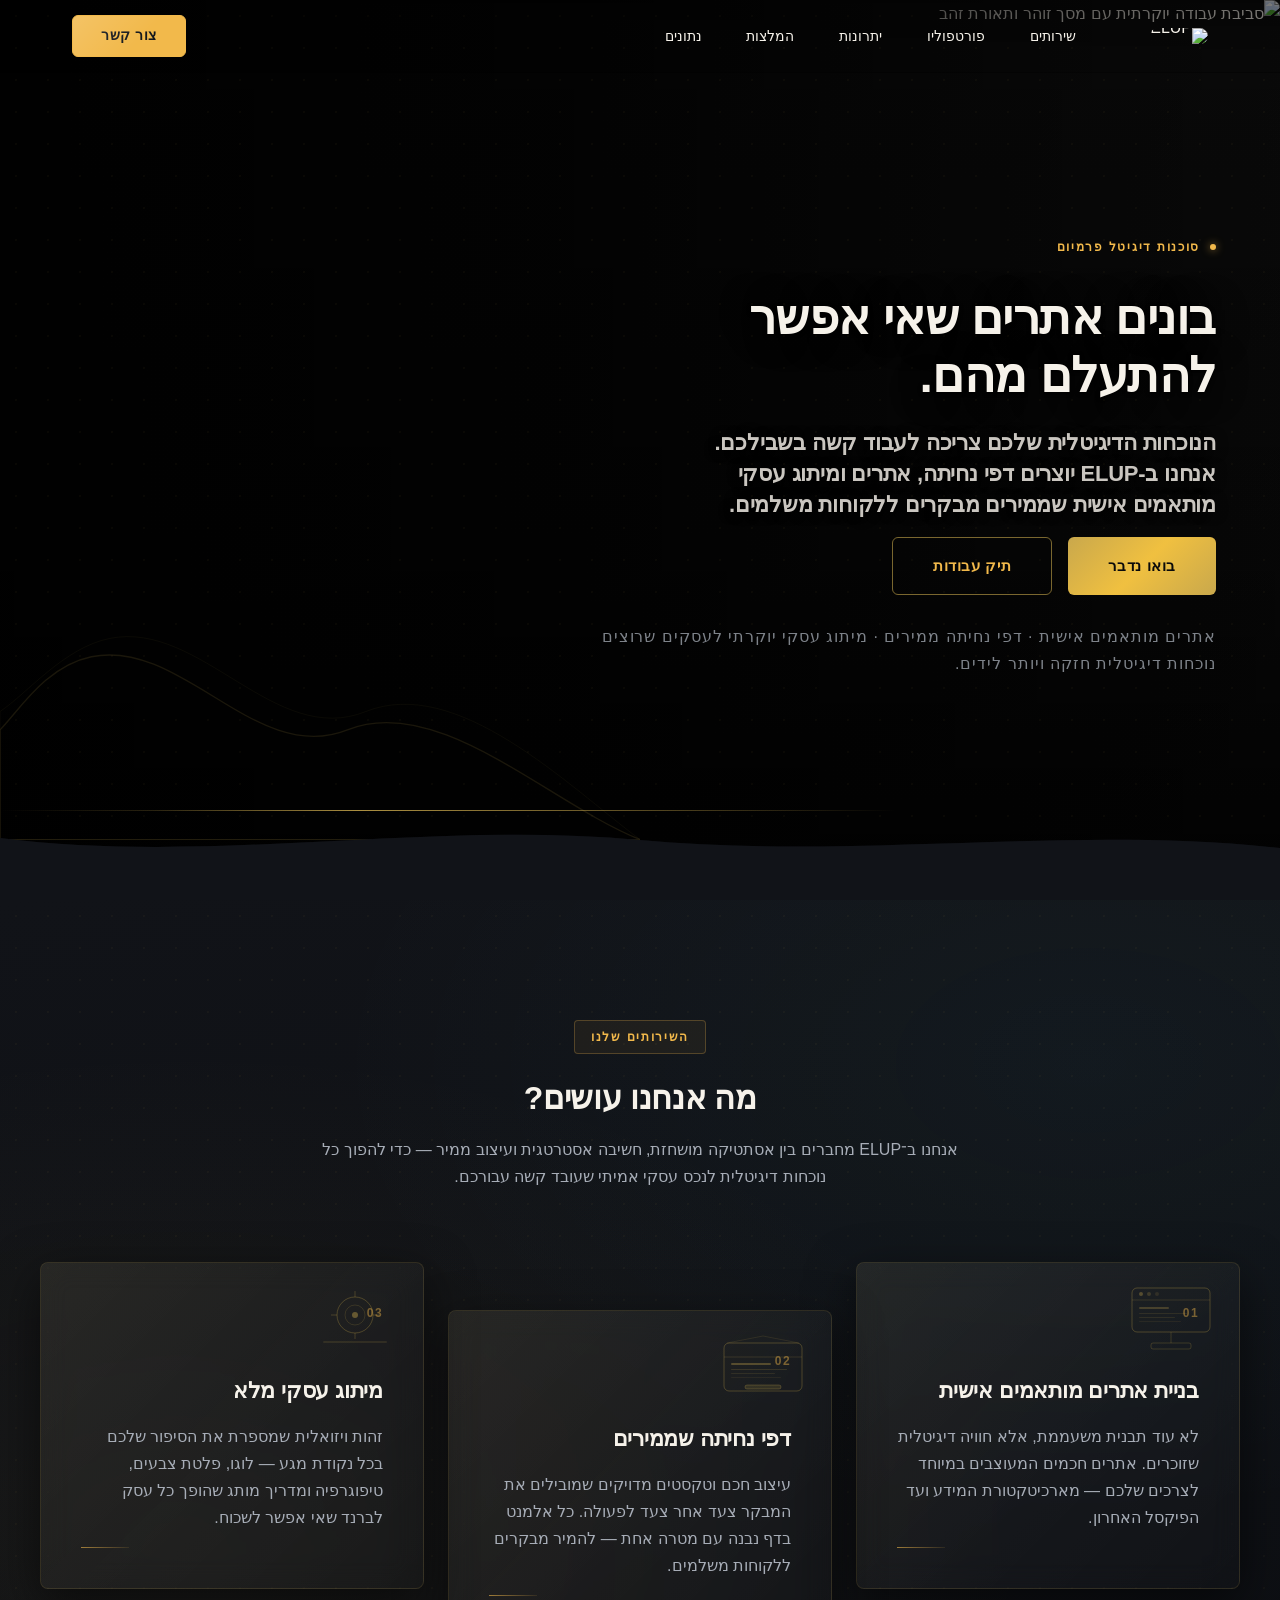
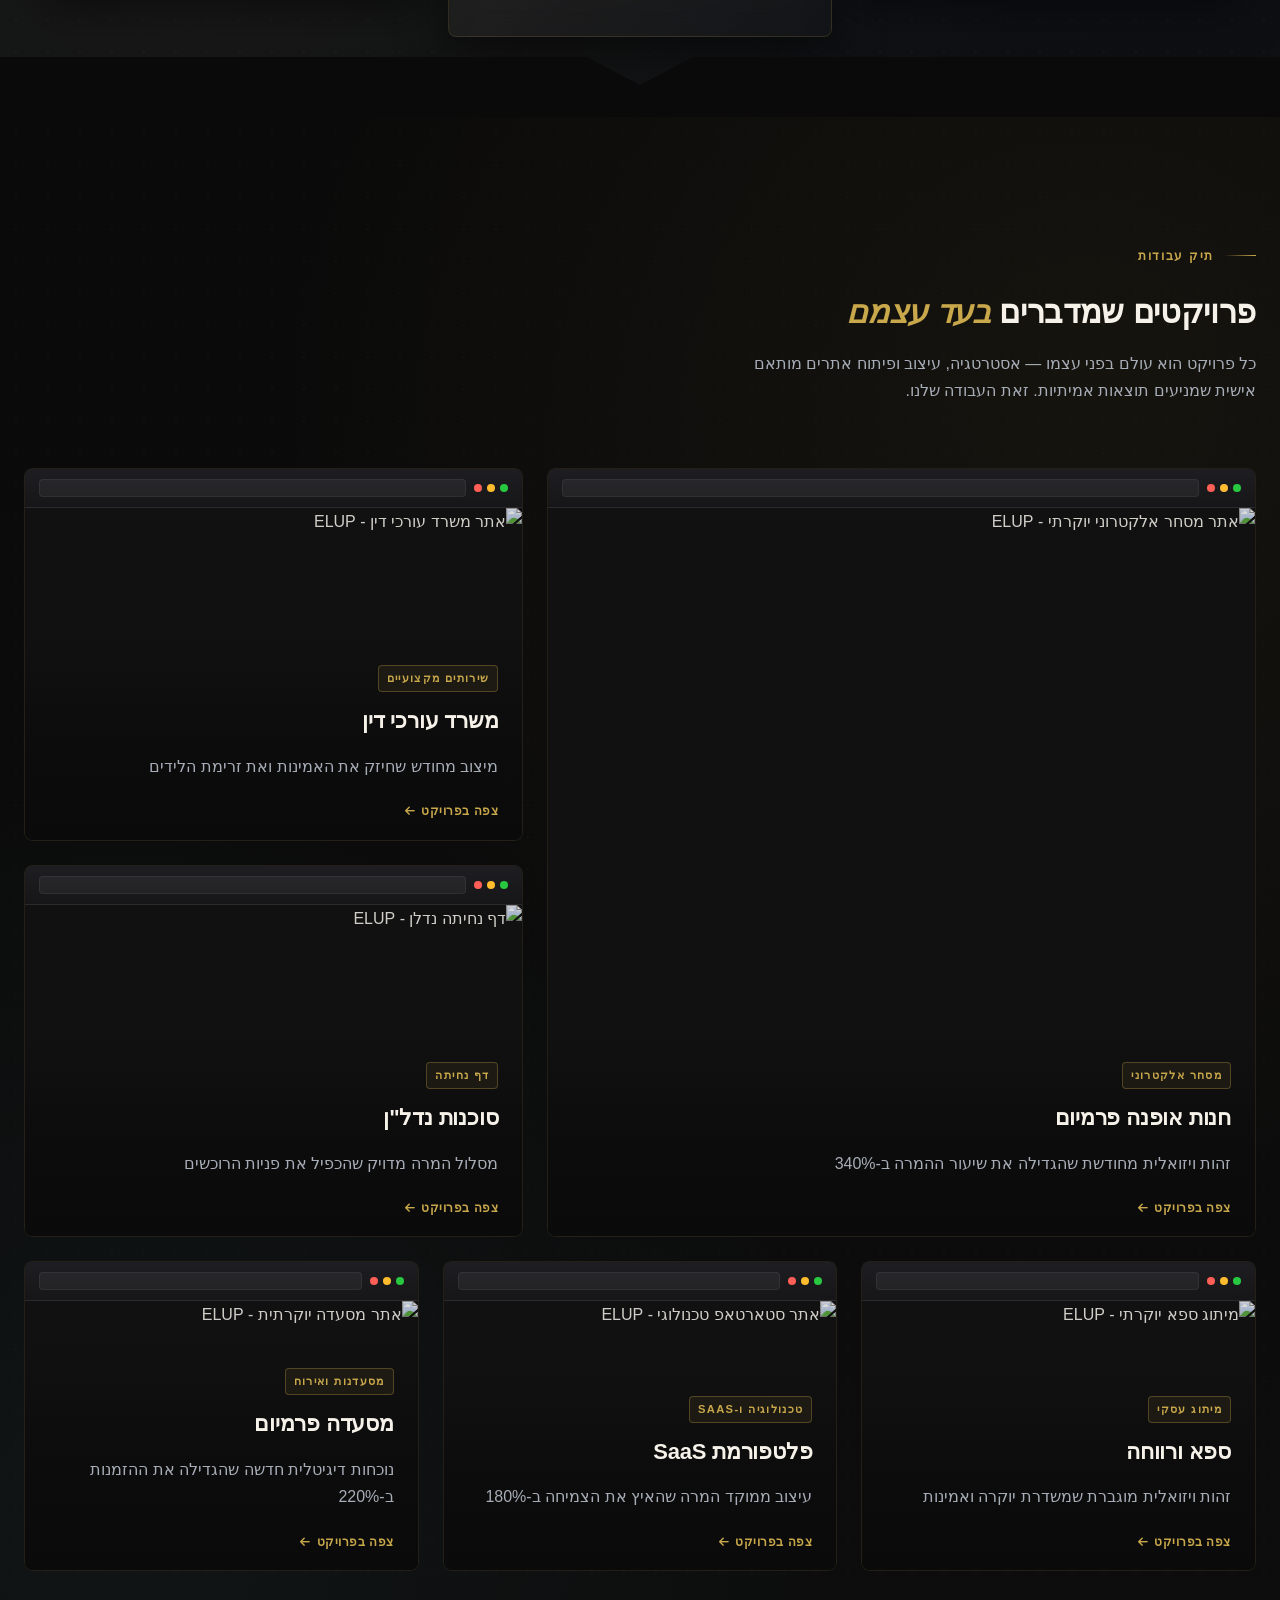
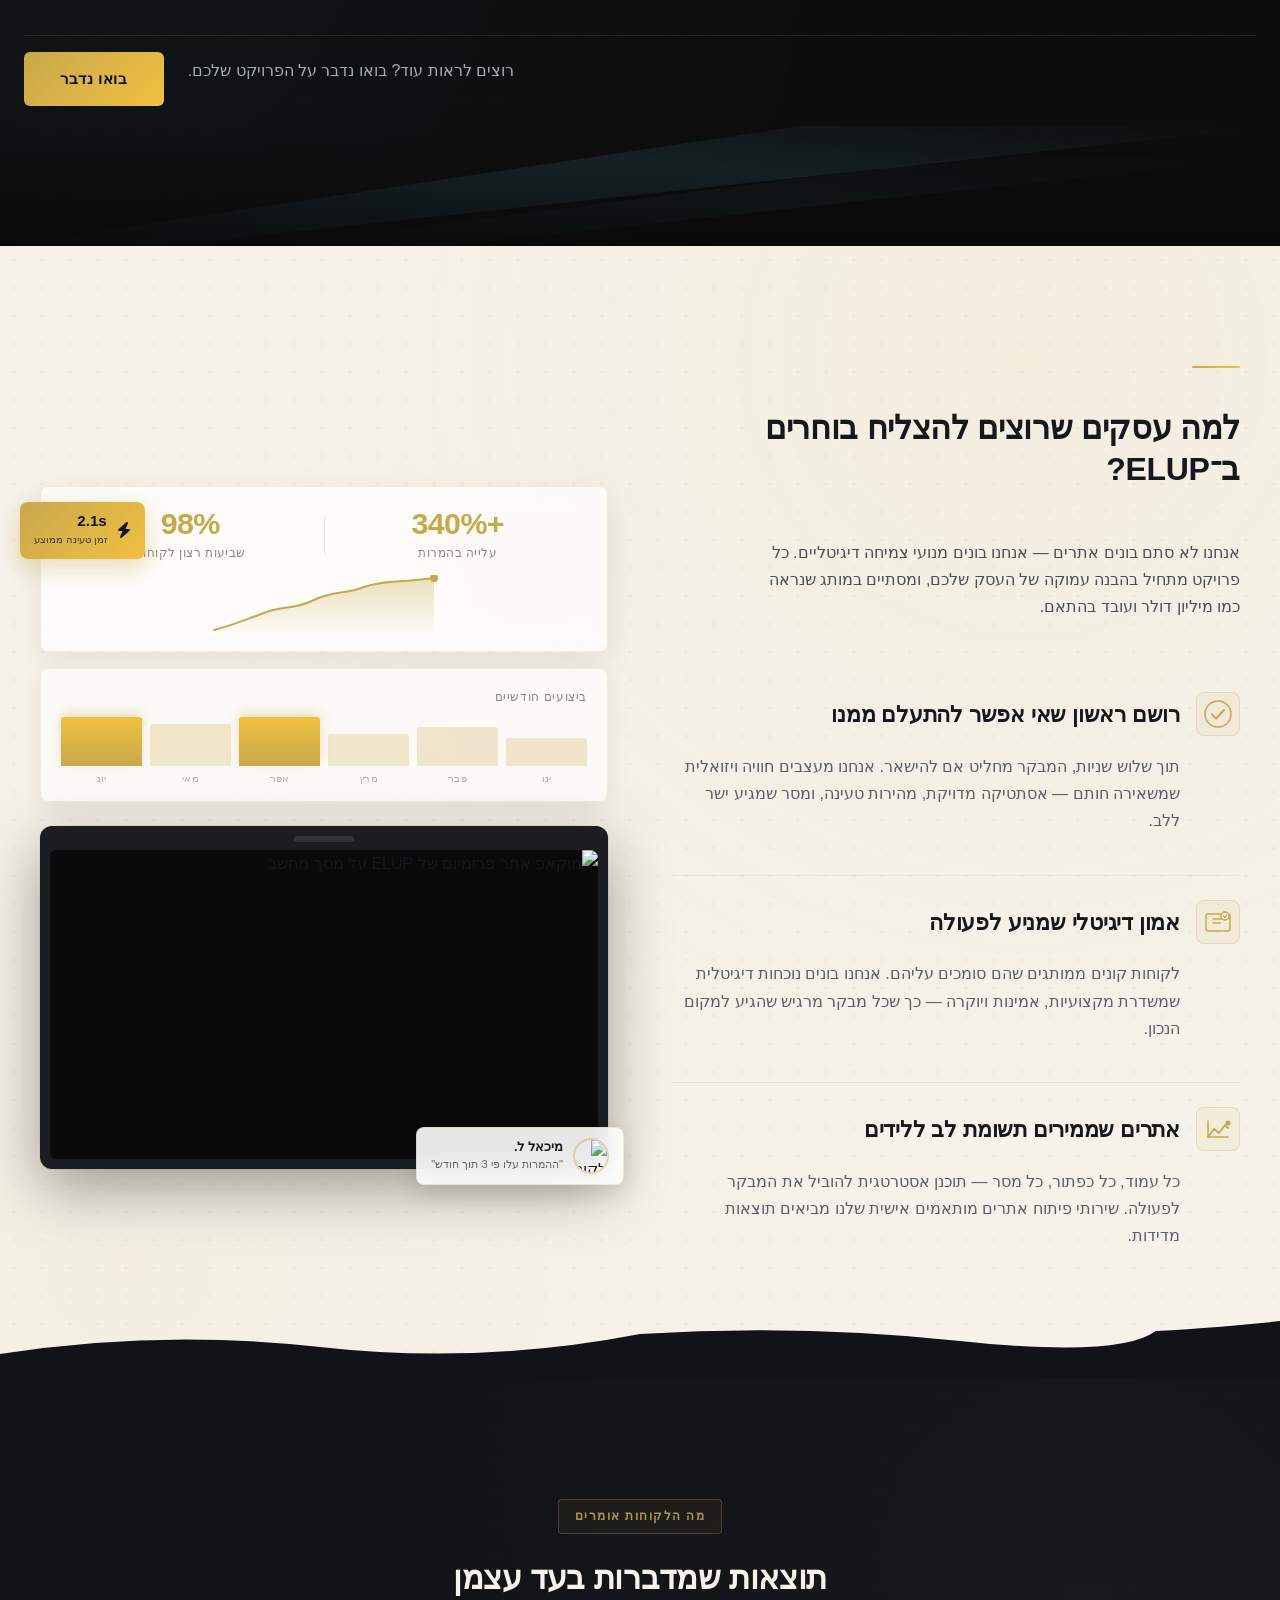
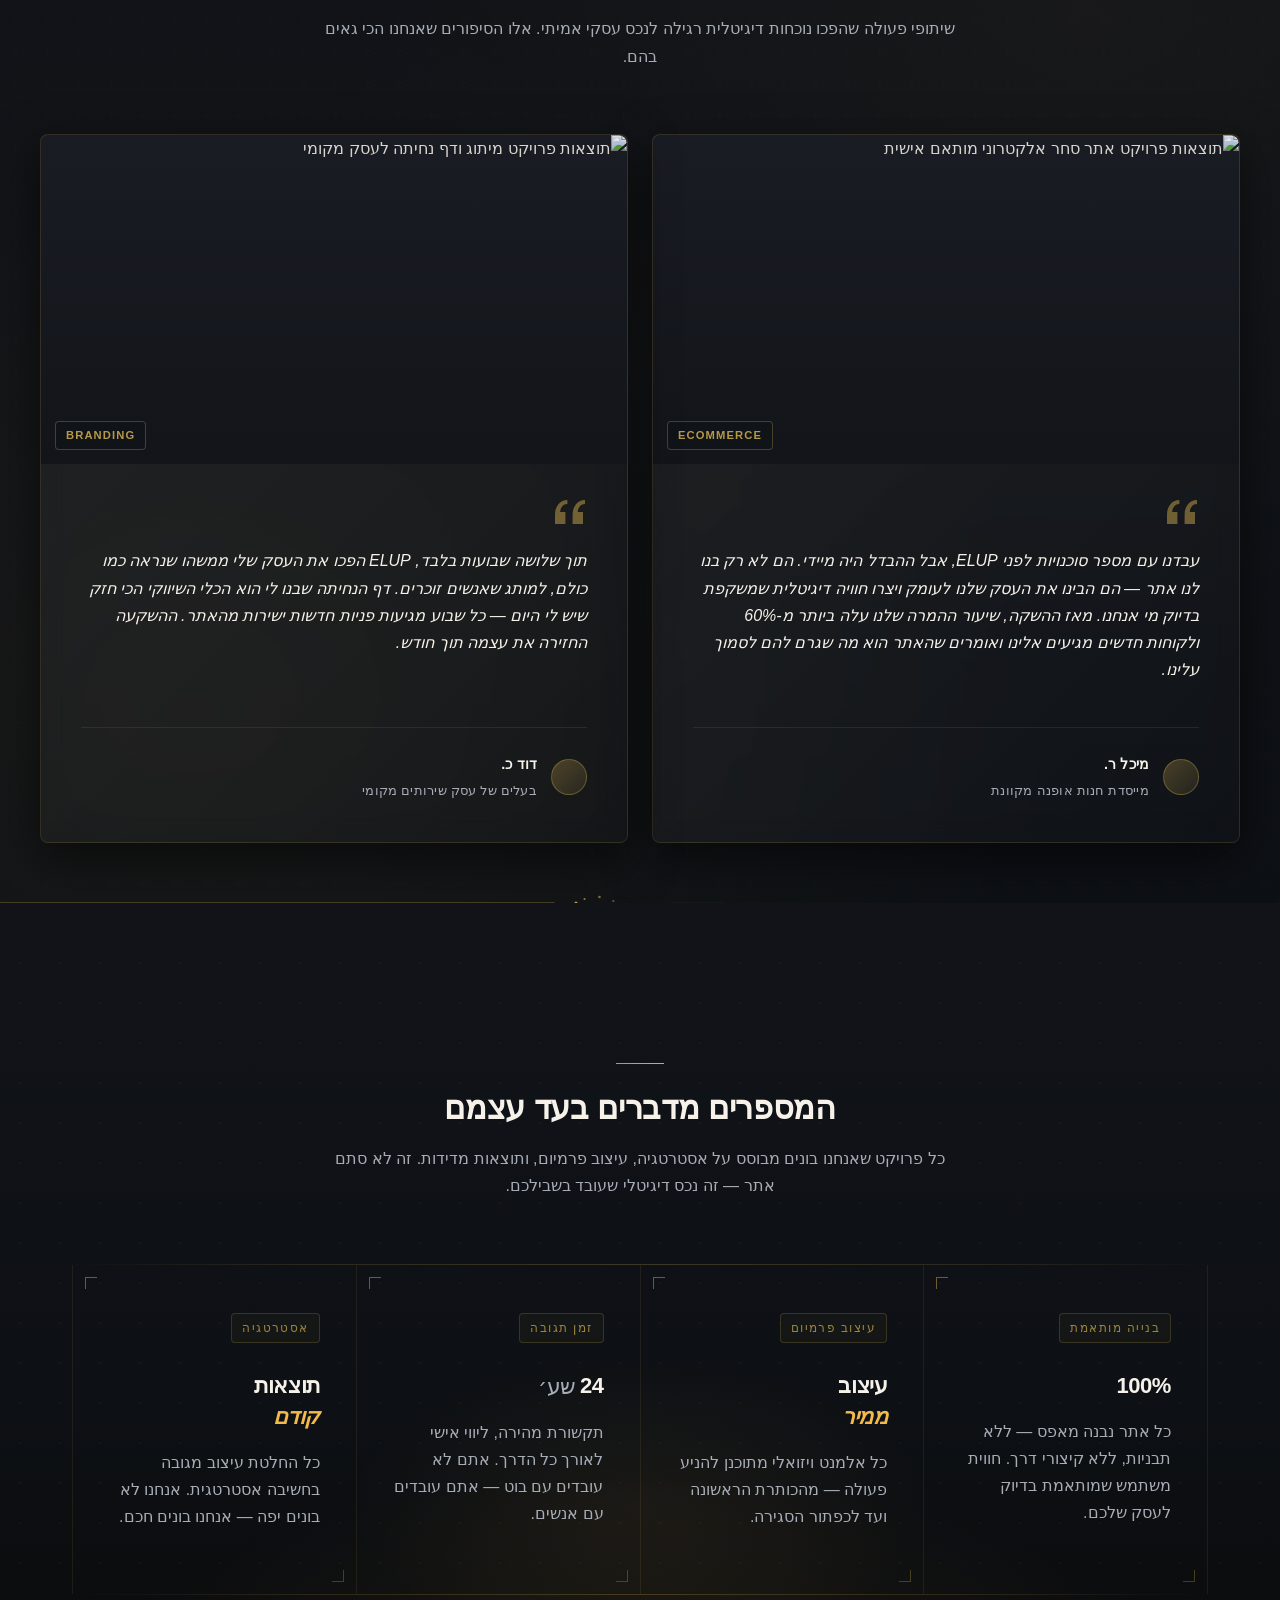
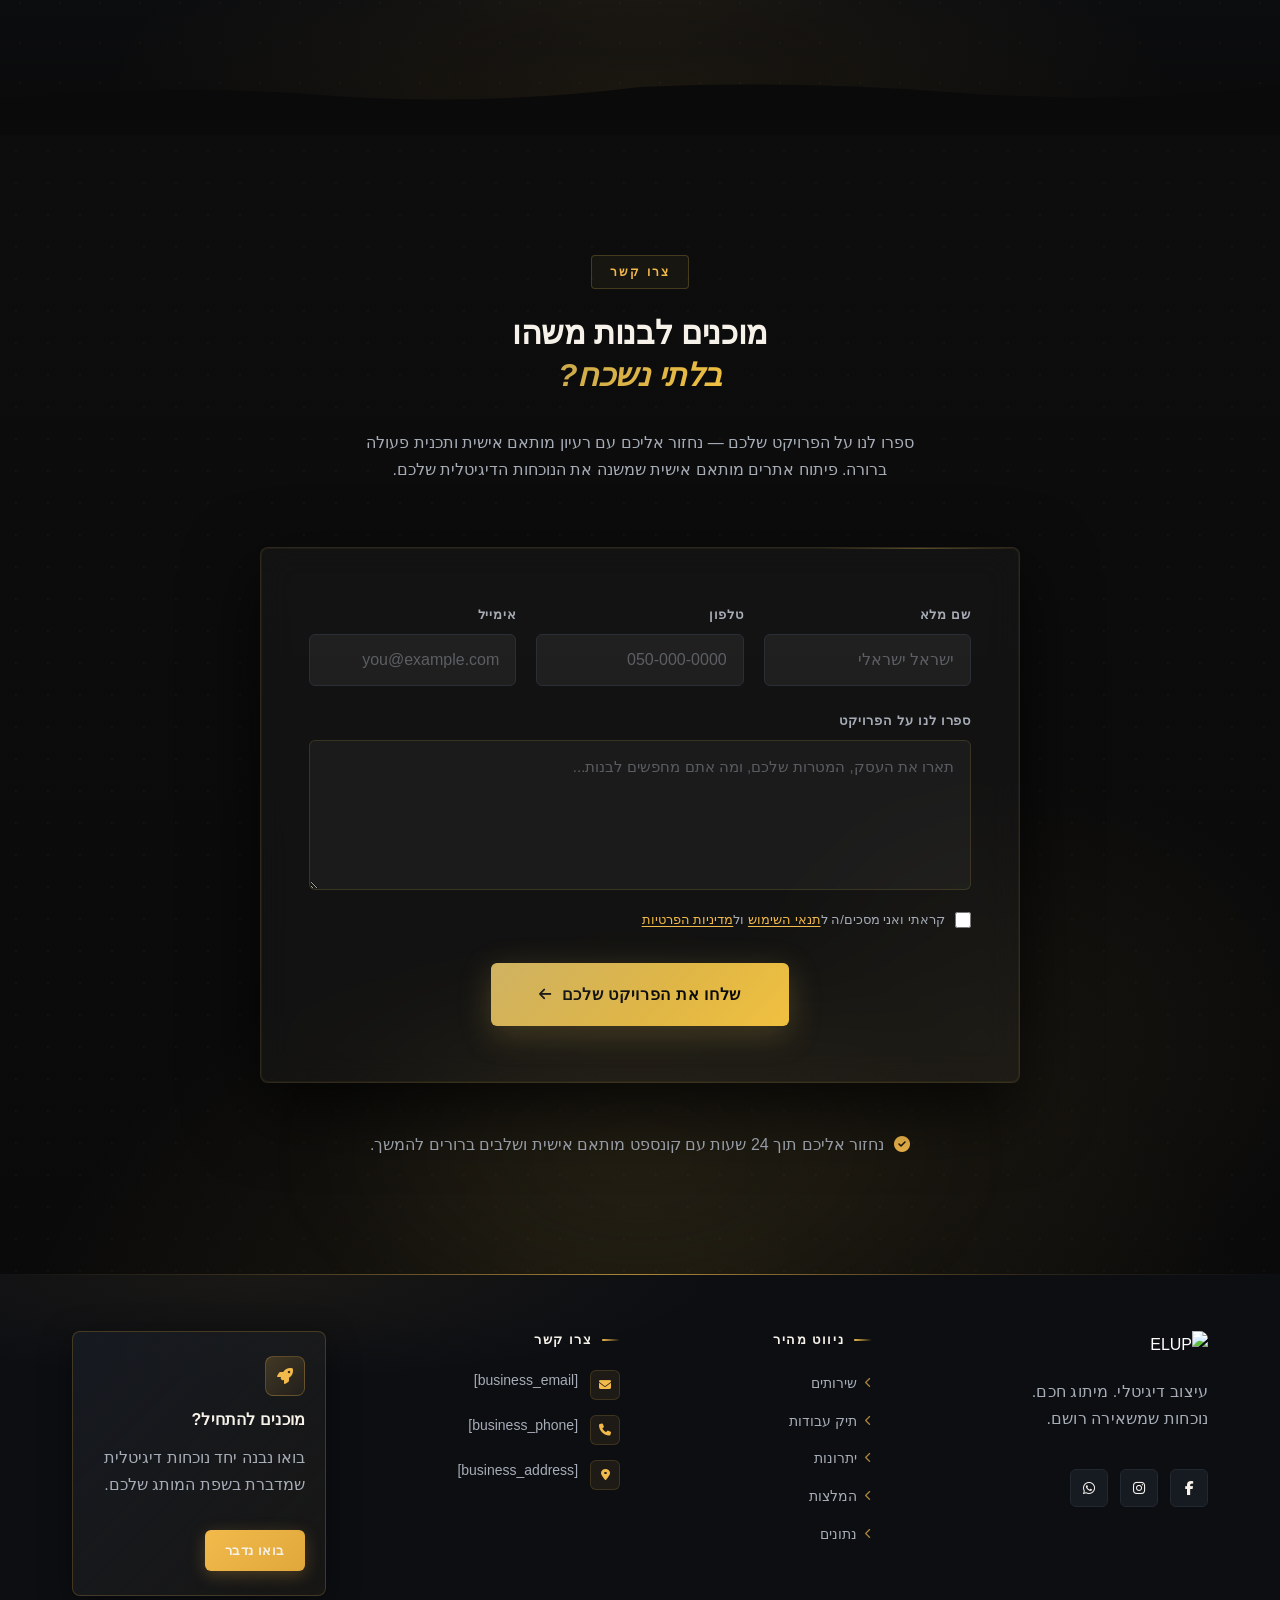
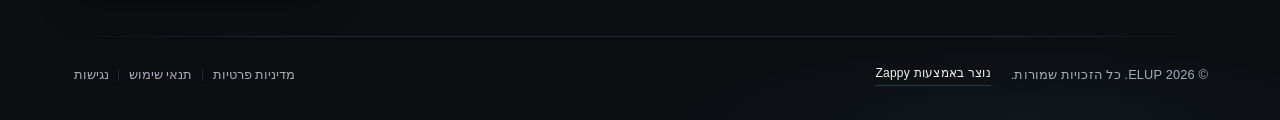
==== public/index.html @ 2114a652 "Background sync: Progressive GitHub Sync" ====
<!doctype html><html dir="rtl" lang="he"><head><meta charset="UTF-8"><meta content="width=device-width,initial-scale=1" name="viewport"><meta content="index, follow" name="robots"><title>בנה נוכחות דיגיטלית שמשנה הכל — ELUP</title><meta content="ELUP הופכת עסקים לברנדים בלתי נשכחים עם פיתוח אתרים מותאם אישית ברמה הגבוהה ביותר. עיצוב מדויק, טכנולוגיה מתקדמת, ותוצאות שמדברות בעד עצמן. התחל את המהפכה הדיגיטלית שלך עוד היום." name="description"><meta content="פיתוח אתרים מותאם אישית, שירותי פיתוח אתרים מקצועיים, בניית אתרים פרימיום, מיתוג דיגיטלי, ELUP סוכנות דיגיטל" name="keywords"><link href="/assets/favicon.ico" rel="icon" type="image/x-icon"><link href="/assets/favicon-16x16.png" rel="icon" type="image/png" sizes="16x16"><link href="/assets/favicon-32x32.png" rel="icon" type="image/png" sizes="32x32"><link href="/assets/favicon-48x48.png" rel="icon" type="image/png" sizes="48x48"><link href="/assets/favicon-192x192.png" rel="icon" type="image/png" sizes="192x192"><link href="/assets/favicon-512x512.png" rel="icon" type="image/png" sizes="512x512"><link href="/assets/apple-touch-icon.png" rel="apple-touch-icon"><script>!function(){"use strict";var t="44ef0f5a-409e-4bda-94db-d43a3245ff46",e="https://api.zappy5.com/api/analytics/track",a=18e5,n=2592e6,o=!0,i=!0,r=!0;var s=function(){var e="zappy_visitor_"+t,a=null;try{if(a=localStorage.getItem(e)){var o=JSON.parse(a),i=Date.now();if(i-o.created<n)return o.lastSeen=i,localStorage.setItem(e,JSON.stringify(o)),o.id}}catch(t){console.warn("Zappy Analytics: LocalStorage not available")}var r="zv_"+Date.now()+"_"+Math.random().toString(36).substr(2,9);try{localStorage.setItem(e,JSON.stringify({id:r,created:Date.now(),lastSeen:Date.now()}))}catch(t){}return r}(),c=function(){var e="zappy_session_"+t,n=null;try{if(n=sessionStorage.getItem(e)){var o=JSON.parse(n),i=Date.now();if(i-o.timestamp<a)return o.timestamp=i,sessionStorage.setItem(e,JSON.stringify(o)),o.id}}catch(t){console.warn("Zappy Analytics: SessionStorage not available")}var r="zs_"+Date.now()+"_"+Math.random().toString(36).substr(2,9);try{sessionStorage.setItem(e,JSON.stringify({id:r,timestamp:Date.now()}))}catch(t){}return r}();function l(a,n){n=n||{};var o={website_id:t,event_type:a,page_path:window.location.pathname,referrer:document.referrer||"direct",visitor_id:s,session_id:c,metadata:n};if(navigator.sendBeacon){var i=new Blob([JSON.stringify(o)],{type:"application/json"});navigator.sendBeacon(e,i)}else fetch(e,{method:"POST",headers:{"Content-Type":"application/json"},body:JSON.stringify(o),keepalive:!0}).catch(function(t){console.warn("Zappy Analytics: Failed to track event",t)})}o&&l("pageview",{title:document.title,url:window.location.href}),i&&document.addEventListener("click",function(t){var e=t.target;if("BUTTON"===e.tagName||e.closest("button")){var a="BUTTON"===e.tagName?e:e.closest("button");l("click",{element:"button",text:a.textContent.trim().substring(0,100),id:a.id||null,class:a.className||null})}else if("A"===e.tagName||e.closest("a")){var n="A"===e.tagName?e:e.closest("a");l("navigation",{element:"link",text:n.textContent.trim().substring(0,100),href:n.href,external:n.hostname!==window.location.hostname})}},!0),r&&document.addEventListener("submit",function(t){var e=t.target;l("form_submit",{form_id:e.id||null,form_name:e.name||null,form_action:e.action||null,form_method:e.method||"GET"})},!0);var d=Date.now();window.addEventListener("beforeunload",function(){l("page_unload",{time_on_page:Math.floor((Date.now()-d)/1e3),page_path:window.location.pathname})}),window.zappyAnalytics={track:l,getVisitorId:function(){return s},getSessionId:function(){return c}}}()</script><meta content="בנה נוכחות דיגיטלית שמשנה הכל — ELUP" property="og:title"><meta content="ELUP הופכת עסקים לברנדים בלתי נשכחים עם פיתוח אתרים מותאם אישית ברמה הגבוהה ביותר. עיצוב מדויק, טכנולוגיה מתקדמת, ותוצאות שמדברות בעד עצמן. התחל את המהפכה הדיגיטלית שלך עוד היום." property="og:description"><meta content="summary_large_image" name="twitter:card"><meta content="בנה נוכחות דיגיטלית שמשנה הכל — ELUP" name="twitter:title"><meta content="ELUP הופכת עסקים לברנדים בלתי נשכחים עם פיתוח אתרים מותאם אישית ברמה הגבוהה ביותר. עיצוב מדויק, טכנולוגיה מתקדמת, ותוצאות שמדברות בעד עצמן. התחל את המהפכה הדיגיטלית שלך עוד היום." name="twitter:description"><meta content="website" property="og:type"><meta content="he_IL" property="og:locale"><link href="https://cdnjs.cloudflare.com/ajax/libs/font-awesome/6.4.0/css/all.min.css" rel="stylesheet"><link href="/assets/favicon.ico" rel="icon" type="image/x-icon"><link href="/assets/favicon-16x16.png" rel="icon" type="image/png" sizes="16x16"><link href="/assets/favicon-32x32.png" rel="icon" type="image/png" sizes="32x32"><link href="/assets/favicon-48x48.png" rel="icon" type="image/png" sizes="48x48"><link href="/assets/favicon-192x192.png" rel="icon" type="image/png" sizes="192x192"><link href="/assets/favicon-512x512.png" rel="icon" type="image/png" sizes="512x512"><link href="/assets/apple-touch-icon.png" rel="apple-touch-icon"><link href="https://cdn.jsdelivr.net/npm/vanilla-cookieconsent@3/dist/cookieconsent.css" rel="stylesheet"><script src="https://cdn.jsdelivr.net/npm/vanilla-cookieconsent@3/dist/cookieconsent.umd.js"></script><script src="https://cdn.jsdelivr.net/gh/mickidum/acc_toolbar/acctoolbar/acctoolbar.min.js"></script><link href="/styles.css" rel="stylesheet"><style id="zappy-dropdown-submenu-styles">#navMenu li:has(.sub-menu),.nav-menu li:has(.sub-menu),.navbar li:has(.sub-menu),nav li:has(.sub-menu){position:relative}#navMenu .sub-menu,.nav-menu .sub-menu,.navbar .sub-menu,nav .sub-menu{display:block!important;position:absolute!important;top:100%;left:0;min-width:220px;background:#fff;border-radius:8px;box-shadow:0 8px 25px rgba(0,0,0,.15);padding:8px 0;opacity:0;visibility:hidden;transform:translateY(10px);transition:all .3s ease;z-index:1000;list-style:none;pointer-events:none}#navMenu li:hover>.sub-menu,.nav-menu li:hover>.sub-menu,.navbar li:hover>.sub-menu,nav li:hover>.sub-menu{opacity:1!important;visibility:visible!important;transform:translateY(0)!important;pointer-events:auto!important}.sub-menu li{list-style:none;margin:0;padding:0}.sub-menu a{display:block!important;padding:10px 16px!important;color:var(--text-dark,#333)!important;font-weight:500;text-decoration:none;white-space:nowrap;transition:background-color .2s}.sub-menu .zappy-nav-child>a{padding-left:28px!important;font-size:.9em!important;opacity:.85!important}[dir=rtl] .sub-menu .zappy-nav-child>a,html[lang=ar] .sub-menu .zappy-nav-child>a,html[lang=he] .sub-menu .zappy-nav-child>a{padding-left:10px!important;padding-right:28px!important}.sub-menu .zappy-nav-parent>a{font-weight:600!important}.sub-menu a:hover{background-color:#f5f5f5}[dir=rtl] .nav-menu .sub-menu,[dir=rtl] .navbar .sub-menu,[dir=rtl] nav .sub-menu,html[lang=ar] .nav-menu .sub-menu,html[lang=ar] .navbar .sub-menu,html[lang=ar] nav .sub-menu,html[lang=he] .nav-menu .sub-menu,html[lang=he] .navbar .sub-menu,html[lang=he] nav .sub-menu{left:auto!important;right:0!important}.sub-menu:empty,.sub-menu:not(:has(li)):not(:has(> a)),.sub-menu:not(:has(li:not(.zappy-hidden-menu-item))):not(:has(> a)){display:none!important;opacity:0!important;visibility:hidden!important;pointer-events:none!important}li:has(.menu-group-title):hover>.sub-menu{opacity:1!important;visibility:visible!important;transform:translateY(0)!important;pointer-events:auto!important}#navMenu>li>.menu-group-title,.nav-menu>li>.menu-group-title{display:inline-block;padding:.5rem 1rem;cursor:default;user-select:none}@media (max-width:768px){#navMenu .sub-menu,.nav-menu .sub-menu,.navbar .sub-menu,nav .sub-menu{position:static!important;transform:none!important;box-shadow:none!important;background:0 0!important;max-height:0;overflow:hidden;opacity:0;visibility:hidden;transition:max-height .3s ease,opacity .3s ease;padding:0!important;border-radius:0!important}#navMenu .sub-menu.mobile-expanded,.nav-menu .sub-menu.mobile-expanded,.navbar .sub-menu.mobile-expanded{max-height:none!important;overflow-y:visible!important;opacity:1!important;visibility:visible!important;padding:8px 0 8px 16px!important}[dir=rtl] .sub-menu.mobile-expanded,html[lang=he] .sub-menu.mobile-expanded{padding:8px 16px 8px 0!important}#navMenu li:hover>.sub-menu,.nav-menu li:hover>.sub-menu,.navbar li:hover>.sub-menu,nav li:hover>.sub-menu{opacity:0;visibility:hidden;pointer-events:none}#navMenu li>.sub-menu.mobile-expanded,.nav-menu li>.sub-menu.mobile-expanded,.navbar li>.sub-menu.mobile-expanded,nav li>.sub-menu.mobile-expanded{opacity:1!important;visibility:visible!important;pointer-events:auto!important}#navMenu li:has(.sub-menu),.nav-menu li:has(.sub-menu),.navbar li:has(.sub-menu),nav li:has(.sub-menu){display:flex!important;flex-wrap:wrap!important;align-items:center!important;position:relative!important;min-height:44px!important}#navMenu li:has(.sub-menu)>a,.nav-menu li:has(.sub-menu)>a,.navbar li:has(.sub-menu)>a,nav li:has(.sub-menu)>a{flex:1!important;min-width:0!important}#navMenu li:has(.sub-menu)>.menu-group-title,.nav-menu li:has(.sub-menu)>.menu-group-title,.navbar li:has(.sub-menu)>.menu-group-title,nav li:has(.sub-menu)>.menu-group-title{flex:1!important;min-width:0!important;padding:0!important;line-height:inherit!important}#navMenu li:has(.sub-menu)>.sub-menu,.nav-menu li:has(.sub-menu)>.sub-menu,.navbar li:has(.sub-menu)>.sub-menu,nav li:has(.sub-menu)>.sub-menu{flex-basis:100%!important;width:100%!important}#navMenu li:has(.sub-menu)>a [class*=arrow],#navMenu li:has(.sub-menu)>a [class*=chevron],.nav-menu li:has(.sub-menu)>a .fa-angle-down,.nav-menu li:has(.sub-menu)>a .fa-chevron-down,.nav-menu li:has(.sub-menu)>a [class*=arrow],.nav-menu li:has(.sub-menu)>a [class*=chevron],nav li:has(.sub-menu)>a [class*=arrow],nav li:has(.sub-menu)>a [class*=chevron]{display:none!important;visibility:hidden!important}.mobile-submenu-toggle{display:flex!important;align-items:center!important;justify-content:center!important;width:44px!important;height:auto!important;background:0 0!important;border:none!important;cursor:pointer!important;color:var(--text-light)!important;position:static!important;flex-shrink:0!important;align-self:stretch!important;z-index:2!important;padding:0!important;margin:0!important}.mobile-submenu-toggle::after{content:''!important;width:0!important;height:0!important;border-left:6px solid transparent!important;border-right:6px solid transparent!important;border-top:7px solid currentColor!important;transition:transform .3s ease!important}.mobile-submenu-toggle.expanded::after{transform:rotate(180deg)!important}.sub-menu a{padding:10px 0!important;display:block!important;color:var(--text-light)!important;white-space:normal!important}.sub-menu .zappy-nav-child>a{padding-left:28px!important;font-size:.9em!important;opacity:.85!important}[dir=rtl] .sub-menu .zappy-nav-child>a,html[lang=ar] .sub-menu .zappy-nav-child>a,html[lang=he] .sub-menu .zappy-nav-child>a{padding-left:0!important;padding-right:28px!important}.sub-menu .zappy-nav-parent>a{font-weight:600!important}#navMenu.active,.nav-menu.active{max-width:100vw!important;overflow-x:hidden!important;box-sizing:border-box!important}.navbar .sub-menu li a,.zappy-products-dropdown .sub-menu a,nav.navbar .sub-menu li a{color:var(--text-light)!important}}@media (min-width:769px){.mobile-submenu-toggle{display:none!important}}</style><style id="zappy-widget-visibility">#mic-access-tool-box,#mic-access-tool-general-button,#mic-init-access-tool #mic-access-tool-box,#mic-init-access-tool #mic-access-tool-general-button,#mic-init-access-tool .mic-access-tool-general-button,._access-icon,._access-menu,.mic-access-tool-box,.mic-access-tool-general-button,div[id*=mic-access-tool-box]{display:none!important;visibility:hidden!important;opacity:0!important;pointer-events:none!important}</style></head><body><nav class="navbar" dir="rtl"><button class="mobile-toggle" aria-label="Menu" id="mobileToggle"><svg viewBox="0 0 24 24" fill="none" height="24" width="24" class="hamburger-icon"><path d="M3 12h18M3 6h18M3 18h18" stroke="currentColor" stroke-width="2" stroke-linecap="round"></path></svg> <svg viewBox="0 0 24 24" fill="none" height="24" width="24" class="close-icon" style="display:none"><path d="M18 6L6 18M6 6l12 12" stroke="currentColor" stroke-width="2" stroke-linecap="round"></path></svg></button> <button class="phone-header-btn" aria-label="Call" data-phone=""><svg viewBox="0 0 24 24" fill="currentColor" height="20" width="20"><path d="M22 16.92v3a2 2 0 0 1-2.18 2 19.79 19.79 0 0 1-8.63-3.07 19.5 19.5 0 0 1-6-6 19.79 19.79 0 0 1-3.07-8.67A2 2 0 0 1 4.11 2h3a2 2 0 0 1 2 1.72 12.84 12.84 0 0 0 .7 2.81 2 2 0 0 1-.45 2.11L8.09 9.91a16 16 0 0 0 6 6l1.27-1.27a2 2 0 0 1 2.11-.45 12.84 12.84 0 0 0 2.81.7A2 2 0 0 1 22 16.92z"></path></svg></button><div class="nav-container"><div class="nav-right-group"><div class="nav-brand"><a href="/" class="logo-link"><img alt="ELUP" src="/assets/elup-web-development-digital-branding-logo.webp" class="logo"></a></div><ul class="nav-menu" id="navMenu"><li><a href="#services">שירותים</a></li><li><a href="#portfolio">פורטפוליו</a></li><li><a href="#benefits">יתרונות</a></li><li><a href="#testimonials">המלצות</a></li><li><a href="#stats">נתונים</a></li></ul></div><div class="nav-cta-container"><a href="#contact" class="nav-cta-btn">צור קשר</a></div></div></nav><script>window.addEventListener("load",function(){const e=document.querySelector(".navbar, nav, header");if(!e)return void console.log("[Navbar] Navbar element not found");let t=document.getElementById("mobileToggle")||document.querySelector(".mobile-toggle")||document.querySelector(".hamburger")||document.querySelector(".hamburger-menu")||document.querySelector(".menu-toggle")||document.querySelector(".burger-menu")||document.querySelector('[aria-label="Menu"]')||document.querySelector('[aria-label="תפריט"]');const o=document.querySelector(".phone-header-btn"),n=window.getComputedStyle(e);let r=n.backgroundColor;if(console.log("[Navbar] Initial navbar background:",r),"transparent"===r||"rgba(0, 0, 0, 0)"===r||r.startsWith("rgba")&&r.includes(", 0)")){const e=n.backgroundImage;if(e&&"none"!==e)console.log("[Navbar] Navbar has background image/gradient, using dark text"),r="rgb(240, 240, 240)";else{const e=window.getComputedStyle(document.body).backgroundColor;console.log("[Navbar] Navbar transparent, using body background:",e),r=e}}const i=r.match(/\d+/g);if(i&&i.length>=3){const e=(.299*parseInt(i[0])+.587*parseInt(i[1])+.114*parseInt(i[2]))/255;console.log("[Navbar] Mobile button colors preserved from Claude CSS (luminance:",e.toFixed(2)+")");const n=document.createElement("style");n.id="zappy-mobile-nav-fix";document.documentElement.lang;document.documentElement.dir,n.textContent='\n        /* Hide mobile buttons on desktop, show only on mobile */\n        @media (min-width: 769px) {\n          .mobile-toggle,\n          .phone-header-btn {\n            display: none !important;\n          }\n        }\n        \n        /* Show and position mobile buttons correctly on mobile */\n        @media (max-width: 768px) {\n          .mobile-toggle,\n          .phone-header-btn {\n            position: absolute !important;\n            top: 50% !important;\n            transform: translateY(-50%) !important;\n            z-index: 1001 !important;\n            display: flex !important;\n            align-items: center !important;\n            justify-content: center !important;\n            width: 36px !important;\n            height: 36px !important;\n            border-radius: 50% !important;\n            border: none !important;\n            cursor: pointer !important;\n            padding: 6px !important;\n            background: none !important;\n            color: var(--nav-text, var(--text-light)) !important;\n          }\n          \n          /* LTR positioning (default): hamburger LEFT, phone RIGHT */\n          html:not([dir="rtl"]):not([lang="he"]):not([lang="ar"]) .mobile-toggle,\n          html[dir="ltr"] .mobile-toggle {\n            left: 12px !important;\n            right: auto !important;\n          }\n          html:not([dir="rtl"]):not([lang="he"]):not([lang="ar"]) .phone-header-btn,\n          html[dir="ltr"] .phone-header-btn {\n            right: 12px !important;\n            left: auto !important;\n          }\n          \n          /* RTL positioning: hamburger RIGHT, phone LEFT */\n          html[dir="rtl"] .mobile-toggle,\n          html[lang="he"] .mobile-toggle,\n          html[lang="ar"] .mobile-toggle {\n            right: 12px !important;\n            left: auto !important;\n          }\n          html[dir="rtl"] .phone-header-btn,\n          html[lang="he"] .phone-header-btn,\n          html[lang="ar"] .phone-header-btn {\n            left: 12px !important;\n            right: auto !important;\n          }\n          \n          /* CRITICAL: Ensure nav-container has min-height on mobile */\n          /* All children are positioned absolutely/fixed on mobile, so height:auto collapses to 0 */\n          .nav-container {\n            min-height: 70px !important;\n            position: relative !important;\n          }\n          \n          /* Ensure SVG icons are properly sized and inherit color */\n          .mobile-toggle svg,\n          .phone-header-btn svg {\n            width: 24px !important;\n            height: 24px !important;\n            /* Don\'t force display - let JavaScript control hamburger/close toggle */\n          }\n          \n          /* Reset nav-cta-container on mobile - remove desktop box-shadow/padding */\n          /* that creates a visible ghost box when CTA button is hidden */\n          .nav-cta-container {\n            box-shadow: none !important;\n            padding: 0 !important;\n          }\n          \n          /* Hide nav-cta-container entirely on mobile when there\'s no lang-switcher */\n          /* (only the CTA button is inside, and it\'s hidden on mobile) */\n          .nav-cta-container:not(:has(.lang-switcher)) {\n            display: none !important;\n          }\n          \n          /* CRITICAL: Prevent hero image fade gradient from bleeding over headline text */\n          /* The .image-fade-gradient has bottom: -30px (extends below parent) */\n          /* On mobile stacked layout, this overlaps the h1 text below the image */\n          .hero-image-column {\n            overflow: hidden !important;\n          }\n          .image-fade-gradient {\n            bottom: 0 !important;\n          }\n          \n          /* Hide desktop language switcher on mobile - hamburger menu handles it */\n          /* High specificity to override stored CSS */\n          .lang-switcher,\n          .nav-cta-container .lang-switcher,\n          .nav-container .lang-switcher,\n          .navbar .lang-switcher,\n          .navbar .nav-cta-container .lang-switcher {\n            display: none !important;\n          }\n        }\n      ';const r=document.getElementById("zappy-mobile-nav-fix");r&&r.remove(),document.head.appendChild(n),console.log("[Navbar] Critical CSS injected for mobile nav positioning");const l=window.innerWidth<=768;if(t){const e=t.querySelector(".hamburger-icon"),o=t.querySelector(".close-icon");e&&(e.style.setProperty("width","24px","important"),e.style.setProperty("height","24px","important"),e.style.setProperty("display","block","important")),o&&(o.style.setProperty("width","24px","important"),o.style.setProperty("height","24px","important"),o.style.setProperty("display","none","important")),l?(t.style.setProperty("position","absolute","important"),t.style.setProperty("top","50%","important"),t.style.setProperty("transform","translateY(-50%)","important"),t.style.setProperty("z-index","1001","important"),t.style.removeProperty("left"),t.style.removeProperty("right"),console.log("[Navbar] Mobile toggle positioning applied (mobile viewport)")):(t.style.removeProperty("position"),t.style.removeProperty("top"),t.style.removeProperty("transform"),t.style.removeProperty("z-index"),t.style.removeProperty("left"),t.style.removeProperty("right"),console.log("[Navbar] Desktop viewport - cleared mobile toggle inline positioning"))}if(o){const e=o.querySelector("svg");e&&(e.style.width="24px",e.style.height="24px",e.setAttribute("width","24"),e.setAttribute("height","24")),l?(o.style.setProperty("position","absolute","important"),o.style.setProperty("top","50%","important"),o.style.setProperty("transform","translateY(-50%)","important"),o.style.setProperty("z-index","1001","important"),o.style.removeProperty("left"),o.style.removeProperty("right"),console.log("[Navbar] Phone button positioning applied (mobile viewport)")):(o.style.removeProperty("position"),o.style.removeProperty("top"),o.style.removeProperty("transform"),o.style.removeProperty("z-index"),o.style.removeProperty("left"),o.style.removeProperty("right"),console.log("[Navbar] Desktop viewport - cleared phone button inline positioning"))}}else console.log("[Navbar] Could not parse background color:",r);t=document.getElementById("mobileToggle")||document.querySelector(".mobile-toggle")||document.querySelector(".hamburger")||document.querySelector(".hamburger-menu")||document.querySelector(".menu-toggle")||document.querySelector(".burger-menu")||document.querySelector('[aria-label="Menu"]')||document.querySelector('[aria-label="תפריט"]');const l=document.getElementById("navMenu")||document.querySelector(".nav-menu")||document.querySelector(".nav-links")||document.querySelector("nav ul:not(.submenu)");if(!t||!l)return void console.log("[Navbar] Mobile toggle or menu not found:",{toggle:!!t,menu:!!l});l.id||(l.id="navMenu"),console.log("[Navbar] Initializing mobile menu...");const a=t.cloneNode(!0);t.parentNode.replaceChild(a,t),a.addEventListener("click",function(e){e.preventDefault(),e.stopPropagation();const t=this.querySelector(".hamburger-icon"),o=this.querySelector(".close-icon");l.classList.contains("active")?(l.classList.remove("active"),t&&t.style.setProperty("display","block","important"),o&&o.style.setProperty("display","none","important"),document.body.style.overflow="",console.log("[Navbar] Menu closed")):(l.classList.add("active"),t&&t.style.setProperty("display","none","important"),o&&o.style.setProperty("display","block","important"),document.body.style.overflow="hidden",console.log("[Navbar] Menu opened"))}),l.querySelectorAll("a").forEach(function(e){e.addEventListener("click",function(){if("#"===this.getAttribute("href"))return;const e=a.querySelector(".hamburger-icon"),t=a.querySelector(".close-icon");l.classList.remove("active"),e&&e.style.setProperty("display","block","important"),t&&t.style.setProperty("display","none","important"),document.body.style.overflow="",console.log("[Navbar] Menu closed (link clicked)")})});var s=l.querySelectorAll(".dropdown-toggle");s.forEach(function(e){e.addEventListener("click",function(e){e.preventDefault(),e.stopPropagation();var t=this.closest(".nav-dropdown");t&&(t.parentNode.querySelectorAll(".nav-dropdown.open").forEach(function(e){e!==t&&e.classList.remove("open")}),t.classList.toggle("open"),console.log("[Navbar] Dropdown toggled:",t.classList.contains("open")?"open":"closed"))})}),document.addEventListener("click",function(e){e.target.closest(".nav-dropdown")||document.querySelectorAll(".nav-dropdown.open").forEach(function(e){e.classList.remove("open")})}),console.log("[Navbar] Dropdown handlers initialized for "+s.length+" dropdowns"),o&&o.addEventListener("click",function(){const e=document.querySelectorAll('a[href^="tel:"]'),t=e.length>0?e[0].getAttribute("href").replace("tel:",""):"[business_phone]";window.location.href="tel:"+t,console.log("[Navbar] Phone button clicked")}),console.log("[Navbar] Mobile menu initialized successfully");const p=function(){const e=document.querySelector(".whatsapp-float");e&&(window.innerWidth>=769?(e.style.setProperty("display","none","important"),e.style.setProperty("visibility","hidden","important"),e.style.setProperty("opacity","0","important"),e.style.setProperty("pointer-events","none","important"),console.log("[WhatsApp] Button hidden on desktop")):(e.style.removeProperty("display"),e.style.removeProperty("visibility"),e.style.removeProperty("opacity"),e.style.removeProperty("pointer-events"),console.log("[WhatsApp] Button visible on mobile")))};let c;p(),window.addEventListener("resize",function(){clearTimeout(c),c=setTimeout(p,100)})})</script><main><section class="index-hero-section" data-layout-spec="בית-hero" dir="rtl" data-hero-type="fullscreen-scrim"><div class="index-hero-bg"><img alt="סביבת עבודה יוקרתית עם מסך זוהר ותאורת זהב" src="/assets/site-index-hero-image-1.webp" data-context="Premium dark creative workspace for a luxury web development agency: a sleek matte black desk with a glowing ultrawide monitor showing a beautiful website design, warm gold ambient lighting, bokeh city lights visible through a large window in the background, smoked glass surface reflections, luxury materials including brushed metal and dark leather, cinematic depth of field, atmospheric and moody, ultra high resolution editorial photography style" data-placeholder="index-hero-image-1" height="1080" width="1920" data-hero-bg="true"></div><div class="index-hero-scrim" aria-hidden="true"></div><div class="index-hero-dot-grid" aria-hidden="true"></div><svg viewBox="0 0 700 320" xmlns="http://www.w3.org/2000/svg" aria-hidden="true" data-no-icon-edit="true" preserveAspectRatio="xMaxYMax meet" class="index-hero-wave-accent" fill="none"><path d="M700,320 C600,280 480,160 380,200 C280,240 200,100 100,120 C50,130 20,180 0,200 L0,320 Z" fill="none" stroke="#C9A84C" stroke-width="1.5" opacity="0.13"></path><path d="M700,320 C620,260 500,140 400,180 C300,220 220,80 120,100 C70,110 30,160 0,180 L0,320 Z" fill="none" stroke="#C9A84C" stroke-width="0.8" opacity="0.07"></path></svg><div class="index-hero-container"><div class="index-hero-content"><div class="index-hero-eyebrow"><span class="index-hero-eyebrow-dot" aria-hidden="true"></span> <span>סוכנות דיגיטל פרמיום</span></div><h1 class="index-hero-h1">בונים אתרים שאי אפשר<br>להתעלם מהם.</h1><h3 class="index-hero-subtitle">הנוכחות הדיגיטלית שלכם צריכה לעבוד קשה בשבילכם.<br class="index-hero-br-desktop">אנחנו ב‑ELUP יוצרים דפי נחיתה, אתרים ומיתוג עסקי<br class="index-hero-br-desktop">מותאמים אישית שממירים מבקרים ללקוחות משלמים.</h3><div class="index-hero-ctas"><a href="#contact" class="index-hero-btn-primary">בואו נדבר</a> <a href="#portfolio" class="index-hero-btn-secondary">תיק עבודות</a></div><p class="index-hero-trust">אתרים מותאמים אישית · דפי נחיתה ממירים · מיתוג עסקי יוקרתי לעסקים שרוצים נוכחות דיגיטלית חזקה ויותר לידים.</p></div></div><div class="index-hero-divider-wrapper"><div class="index-hero-gold-line" aria-hidden="true"></div><svg viewBox="0 0 1440 90" xmlns="http://www.w3.org/2000/svg" aria-hidden="true" data-no-icon-edit="true" preserveAspectRatio="none"><defs><linearGradient id="heroFadeGrad" x1="0" x2="0" y1="0" y2="1"><stop offset="0%" stop-color="rgba(10,10,10,0)"></stop><stop offset="100%" stop-color="#0A0A0A"></stop></linearGradient></defs><path d="M0,90 L0,28 C240,55 480,10 720,30 C960,50 1200,15 1440,38 L1440,90 Z" fill="#111318"></path><path d="M0,90 L0,28 C240,55 480,10 720,30 C960,50 1200,15 1440,38 L1440,90 Z" fill="#111318" opacity="0.6"></path></svg></div></section><section class="index-services-section" data-layout-spec="בית-services" dir="rtl" id="services"><div class="iss-dot-grid" aria-hidden="true"></div><div class="iss-container"><div class="iss-intro"><span class="iss-label">השירותים שלנו</span><h2 class="iss-heading">מה אנחנו עושים?</h2><p class="iss-subheading">אנחנו ב־ELUP מחברים בין אסתטיקה מושחזת, חשיבה אסטרטגית ועיצוב ממיר — כדי להפוך כל נוכחות דיגיטלית לנכס עסקי אמיתי שעובד קשה עבורכם.</p></div><div class="iss-cards-grid"><article class="iss-card iss-card--1"><div class="iss-card-motif" aria-hidden="true"><svg viewBox="0 0 80 64" xmlns="http://www.w3.org/2000/svg" aria-hidden="true" data-no-icon-edit="true" fill="none" height="64" width="80"><rect height="44" width="78" x="1" y="1" rx="5" stroke="rgba(201,168,76,0.35)" stroke-width="1"></rect><line stroke="rgba(201,168,76,0.2)" stroke-width="1" x1="1" x2="79" y1="13" y2="13"></line><circle cx="10" cy="7" r="2" fill="rgba(201,168,76,0.4)"></circle><circle cx="18" cy="7" r="2" fill="rgba(201,168,76,0.25)"></circle><circle cx="26" cy="7" r="2" fill="rgba(201,168,76,0.15)"></circle><rect height="2" width="30" x="8" y="20" rx="1" fill="rgba(201,168,76,0.3)"></rect><rect height="1" width="48" x="8" y="26" rx="0.5" fill="rgba(201,168,76,0.15)"></rect><rect height="1" width="36" x="8" y="30" rx="0.5" fill="rgba(201,168,76,0.15)"></rect><rect height="1" width="42" x="8" y="34" rx="0.5" fill="rgba(201,168,76,0.1)"></rect><line stroke="rgba(201,168,76,0.25)" stroke-width="1" x1="40" x2="40" y1="45" y2="56"></line><rect height="6" width="40" x="20" y="56" rx="2" stroke="rgba(201,168,76,0.25)" stroke-width="1"></rect></svg></div><div class="iss-card-number" aria-hidden="true">01</div><h3 class="iss-card-title">בניית אתרים מותאמים אישית</h3><p class="iss-card-text">לא עוד תבנית משעממת, אלא חוויה דיגיטלית שזוכרים. אתרים חכמים המעוצבים במיוחד לצרכים שלכם — מארכיטקטורת המידע ועד הפיקסל האחרון.</p><div class="iss-card-accent-line" aria-hidden="true"></div></article><article class="iss-card iss-card--2 iss-card--stagger"><div class="iss-card-motif" aria-hidden="true"><svg viewBox="0 0 80 64" xmlns="http://www.w3.org/2000/svg" aria-hidden="true" data-no-icon-edit="true" fill="none" height="64" width="80"><rect height="48" width="78" x="1" y="8" rx="5" stroke="rgba(201,168,76,0.35)" stroke-width="1"></rect><line stroke="rgba(201,168,76,0.2)" stroke-width="1" x1="1" x2="79" y1="22" y2="22"></line><rect height="2" width="40" x="8" y="28" rx="1" fill="rgba(201,168,76,0.4)"></rect><rect height="1" width="56" x="8" y="34" rx="0.5" fill="rgba(201,168,76,0.2)"></rect><rect height="1" width="44" x="8" y="38" rx="0.5" fill="rgba(201,168,76,0.15)"></rect><rect height="1" width="50" x="8" y="42" rx="0.5" fill="rgba(201,168,76,0.1)"></rect><rect height="4" width="36" x="22" y="50" rx="2" fill="rgba(201,168,76,0.18)" stroke="rgba(201,168,76,0.3)" stroke-width="1"></rect><path d="M4 8 L40 1 L76 8" fill="none" stroke="rgba(201,168,76,0.15)" stroke-width="1"></path></svg></div><div class="iss-card-number" aria-hidden="true">02</div><h3 class="iss-card-title">דפי נחיתה שממירים</h3><p class="iss-card-text">עיצוב חכם וטקסטים מדויקים שמובילים את המבקר צעד אחר צעד לפעולה. כל אלמנט בדף נבנה עם מטרה אחת — להמיר מבקרים ללקוחות משלמים.</p><div class="iss-card-accent-line" aria-hidden="true"></div></article><article class="iss-card iss-card--3"><div class="iss-card-motif" aria-hidden="true"><svg viewBox="0 0 80 64" xmlns="http://www.w3.org/2000/svg" aria-hidden="true" data-no-icon-edit="true" fill="none" height="64" width="80"><circle cx="40" cy="28" r="18" stroke="rgba(201,168,76,0.35)" stroke-width="1"></circle><circle cx="40" cy="28" r="10" stroke="rgba(201,168,76,0.2)" stroke-width="1"></circle><circle cx="40" cy="28" r="3" fill="rgba(201,168,76,0.5)"></circle><line stroke="rgba(201,168,76,0.3)" stroke-width="1" x1="40" x2="40" y1="10" y2="4"></line><line stroke="rgba(201,168,76,0.3)" stroke-width="1" x1="58" x2="64" y1="28" y2="28"></line><line stroke="rgba(201,168,76,0.3)" stroke-width="1" x1="22" x2="16" y1="28" y2="28"></line><line stroke="rgba(201,168,76,0.3)" stroke-width="1" x1="40" x2="40" y1="46" y2="52"></line><rect height="2" width="64" x="8" y="54" rx="1" fill="rgba(201,168,76,0.15)"></rect></svg></div><div class="iss-card-number" aria-hidden="true">03</div><h3 class="iss-card-title">מיתוג עסקי מלא</h3><p class="iss-card-text">זהות ויזואלית שמספרת את הסיפור שלכם בכל נקודת מגע — לוגו, פלטת צבעים, טיפוגרפיה ומדריך מותג שהופך כל עסק לברנד שאי אפשר לשכוח.</p><div class="iss-card-accent-line" aria-hidden="true"></div></article></div></div><div class="iss-divider-wrapper"><svg viewBox="0 0 1440 60" xmlns="http://www.w3.org/2000/svg" aria-hidden="true" data-no-icon-edit="true" preserveAspectRatio="none"><path d="M0,60 L0,0 L660,0 L720,28 L780,0 L1440,0 L1440,60 Z" fill="#0A0A0A"></path></svg></div></section><section class="index-portfolio-section" data-layout-spec="בית-portfolio" dir="rtl" id="portfolio"><div class="portfolio-dot-grid" aria-hidden="true"></div><div class="portfolio-container"><div class="portfolio-header"><div class="portfolio-label">תיק עבודות</div><h2 class="portfolio-title">פרויקטים שמדברים <span class="portfolio-title-accent">בעד עצמם</span></h2><p class="portfolio-subtitle">כל פרויקט הוא עולם בפני עצמו — אסטרטגיה, עיצוב ופיתוח אתרים מותאם אישית שמניעים תוצאות אמיתיות. זאת העבודה שלנו.</p></div><div class="portfolio-grid"><article class="portfolio-tile portfolio-tile--large"><div class="portfolio-tile-inner"><div class="portfolio-device-frame"><div class="device-chrome"><div class="device-dots"><span></span><span></span><span></span></div><div class="device-url-bar"></div></div><div class="portfolio-img-wrap"><img alt="אתר מסחר אלקטרוני יוקרתי - ELUP" src="/assets/site-index-portfolio-image-1.webp" data-context="Premium e-commerce website mockup displayed on a dark laptop screen, showing a luxury fashion brand homepage with large hero imagery, elegant serif typography, gold accents, and a clean minimal layout. Dark background, cinematic lighting, professional web design." data-placeholder="index-portfolio-image-1" height="460" width="760"></div></div><div class="portfolio-tile-overlay"><div class="portfolio-tile-content"><span class="portfolio-category">מסחר אלקטרוני</span><h3 class="portfolio-tile-title">חנות אופנה פרמיום</h3><p class="portfolio-tile-result">זהות ויזואלית מחודשת שהגדילה את שיעור ההמרה ב-340%</p><div class="portfolio-tile-cta"><span>צפה בפרויקט</span> <i class="fas fa-arrow-left"></i></div></div></div><div class="portfolio-gold-border" aria-hidden="true"></div></div></article><article class="portfolio-tile portfolio-tile--medium"><div class="portfolio-tile-inner"><div class="portfolio-device-frame"><div class="device-chrome"><div class="device-dots"><span></span><span></span><span></span></div><div class="device-url-bar"></div></div><div class="portfolio-img-wrap"><img alt="אתר משרד עורכי דין - ELUP" src="/assets/site-index-portfolio-image-2.webp" data-context="Professional law firm website mockup on a dark monitor, featuring deep navy and gold color scheme, serif headings, clean navigation, trust-building layout with attorney photos and case results. Premium legal branding, dark cinematic aesthetic." data-placeholder="index-portfolio-image-2" height="320" width="480"></div></div><div class="portfolio-tile-overlay"><div class="portfolio-tile-content"><span class="portfolio-category">שירותים מקצועיים</span><h3 class="portfolio-tile-title">משרד עורכי דין</h3><p class="portfolio-tile-result">מיצוב מחודש שחיזק את האמינות ואת זרימת הלידים</p><div class="portfolio-tile-cta"><span>צפה בפרויקט</span> <i class="fas fa-arrow-left"></i></div></div></div><div class="portfolio-gold-border" aria-hidden="true"></div></div></article><article class="portfolio-tile portfolio-tile--medium"><div class="portfolio-tile-inner"><div class="portfolio-device-frame"><div class="device-chrome"><div class="device-dots"><span></span><span></span><span></span></div><div class="device-url-bar"></div></div><div class="portfolio-img-wrap"><img alt="דף נחיתה נדלן - ELUP" src="/assets/site-index-portfolio-image-3.webp" data-context="High-converting landing page mockup for a real estate agency, shown on a sleek dark screen. Features large property photography, bold headline, gold call-to-action button, minimal form, and luxury brand identity. Cinematic dark web design." data-placeholder="index-portfolio-image-3" height="320" width="480"></div></div><div class="portfolio-tile-overlay"><div class="portfolio-tile-content"><span class="portfolio-category">דף נחיתה</span><h3 class="portfolio-tile-title">סוכנות נדל"ן</h3><p class="portfolio-tile-result">מסלול המרה מדויק שהכפיל את פניות הרוכשים</p><div class="portfolio-tile-cta"><span>צפה בפרויקט</span> <i class="fas fa-arrow-left"></i></div></div></div><div class="portfolio-gold-border" aria-hidden="true"></div></div></article><article class="portfolio-tile portfolio-tile--small"><div class="portfolio-tile-inner"><div class="portfolio-device-frame"><div class="device-chrome"><div class="device-dots"><span></span><span></span><span></span></div><div class="device-url-bar"></div></div><div class="portfolio-img-wrap"><img alt="מיתוג ספא יוקרתי - ELUP" src="/assets/site-index-portfolio-image-4.webp" data-context="Brand identity design showcase for a premium wellness spa, displayed on dark device screen. Features logo design, color palette, typography system, and website homepage with soft gold and cream tones, elegant minimal aesthetic, luxury spa branding." data-placeholder="index-portfolio-image-4" height="260" width="380"></div></div><div class="portfolio-tile-overlay"><div class="portfolio-tile-content"><span class="portfolio-category">מיתוג עסקי</span><h3 class="portfolio-tile-title">ספא ורווחה</h3><p class="portfolio-tile-result">זהות ויזואלית מוגברת שמשדרת יוקרה ואמינות</p><div class="portfolio-tile-cta"><span>צפה בפרויקט</span> <i class="fas fa-arrow-left"></i></div></div></div><div class="portfolio-gold-border" aria-hidden="true"></div></div></article><article class="portfolio-tile portfolio-tile--small"><div class="portfolio-tile-inner"><div class="portfolio-device-frame"><div class="device-chrome"><div class="device-dots"><span></span><span></span><span></span></div><div class="device-url-bar"></div></div><div class="portfolio-img-wrap"><img alt="אתר סטארטאפ טכנולוגי - ELUP" src="/assets/site-index-portfolio-image-5.webp" data-context="Tech startup SaaS website mockup on dark screen, featuring bold futuristic design with dark background, cyan and gold accents, clean dashboard preview, strong value proposition headline, and a prominent CTA button. Premium custom website development aesthetic." data-placeholder="index-portfolio-image-5" height="260" width="380"></div></div><div class="portfolio-tile-overlay"><div class="portfolio-tile-content"><span class="portfolio-category">טכנולוגיה ו-SaaS</span><h3 class="portfolio-tile-title">פלטפורמת SaaS</h3><p class="portfolio-tile-result">עיצוב ממוקד המרה שהאיץ את הצמיחה ב-180%</p><div class="portfolio-tile-cta"><span>צפה בפרויקט</span> <i class="fas fa-arrow-left"></i></div></div></div><div class="portfolio-gold-border" aria-hidden="true"></div></div></article><article class="portfolio-tile portfolio-tile--small"><div class="portfolio-tile-inner"><div class="portfolio-device-frame"><div class="device-chrome"><div class="device-dots"><span></span><span></span><span></span></div><div class="device-url-bar"></div></div><div class="portfolio-img-wrap"><img alt="אתר מסעדה יוקרתית - ELUP" src="/assets/site-index-portfolio-image-6.webp" data-context="Restaurant and fine dining website mockup on dark screen, showing elegant food photography, dark moody atmosphere, gold typography, online reservation interface, and premium culinary brand identity. Cinematic luxury restaurant web design." data-placeholder="index-portfolio-image-6" height="260" width="380"></div></div><div class="portfolio-tile-overlay"><div class="portfolio-tile-content"><span class="portfolio-category">מסעדנות ואירוח</span><h3 class="portfolio-tile-title">מסעדה פרמיום</h3><p class="portfolio-tile-result">נוכחות דיגיטלית חדשה שהגדילה את ההזמנות ב-220%</p><div class="portfolio-tile-cta"><span>צפה בפרויקט</span> <i class="fas fa-arrow-left"></i></div></div></div><div class="portfolio-gold-border" aria-hidden="true"></div></div></article></div><div class="portfolio-footer-cta"><p class="portfolio-footer-text">רוצים לראות עוד? בואו נדבר על הפרויקט שלכם.</p><a href="#contact" class="btn-primary portfolio-cta-btn">בואו נדבר</a></div></div><div class="portfolio-divider-wrapper"><svg viewBox="0 0 1440 120" xmlns="http://www.w3.org/2000/svg" aria-hidden="true" data-no-icon-edit="true" preserveAspectRatio="none"><defs><linearGradient id="portfolioVeil" x1="0" x2="0" y1="0" y2="1"><stop offset="0%" stop-color="#0A0A0A" stop-opacity="0"></stop><stop offset="100%" stop-color="#0A0A0A" stop-opacity="1"></stop></linearGradient><linearGradient id="cyanStreak1" x1="1" x2="0" y1="0" y2="1"><stop offset="0%" stop-color="#6BE3FF" stop-opacity="0"></stop><stop offset="40%" stop-color="#6BE3FF" stop-opacity="0.18"></stop><stop offset="100%" stop-color="#6BE3FF" stop-opacity="0"></stop></linearGradient><linearGradient id="cyanStreak2" x1="1" x2="0" y1="0" y2="1"><stop offset="0%" stop-color="#6BE3FF" stop-opacity="0"></stop><stop offset="50%" stop-color="#6BE3FF" stop-opacity="0.10"></stop><stop offset="100%" stop-color="#6BE3FF" stop-opacity="0"></stop></linearGradient></defs><rect height="120" width="1440" x="0" y="0" fill="url(#portfolioVeil)"></rect><polygon fill="url(#cyanStreak1)" opacity="0.5" points="1440,0 900,0 0,120 180,120"></polygon><polygon fill="url(#cyanStreak2)" opacity="0.4" points="1440,30 1100,30 300,120 500,120"></polygon></svg></div></section><section class="index-benefits-section" data-layout-spec="בית-benefits" dir="rtl"><div class="ibs-dot-grid" aria-hidden="true"></div><div class="ibs-container"><div class="ibs-content-col"><div class="ibs-accent-bar" aria-hidden="true"></div><h2 class="ibs-heading">למה עסקים שרוצים להצליח בוחרים ב־ELUP?</h2><p class="ibs-intro">אנחנו לא סתם בונים אתרים — אנחנו בונים מנועי צמיחה דיגיטליים. כל פרויקט מתחיל בהבנה עמוקה של העסק שלכם, ומסתיים במותג שנראה כמו מיליון דולר ועובד בהתאם.</p><div class="ibs-benefits-list"><div class="ibs-benefit-row"><div class="ibs-benefit-icon" aria-hidden="true"><svg viewBox="0 0 28 28" xmlns="http://www.w3.org/2000/svg" fill="none" height="28" width="28" data-element-type="icon" data-icon-type="svg"><circle cx="14" cy="14" r="13" stroke="#C9A84C" stroke-width="1.5"></circle><path d="M8 14.5L12 18.5L20 10" stroke="#C9A84C" stroke-width="2" stroke-linecap="round" stroke-linejoin="round"></path></svg></div><div class="ibs-benefit-text"><h3 class="ibs-benefit-title">רושם ראשון שאי אפשר להתעלם ממנו</h3><p class="ibs-benefit-desc">תוך שלוש שניות, המבקר מחליט אם להישאר. אנחנו מעצבים חוויה ויזואלית שמשאירה חותם — אסתטיקה מדויקת, מהירות טעינה, ומסר שמגיע ישר ללב.</p></div></div><div class="ibs-divider" aria-hidden="true"></div><div class="ibs-benefit-row"><div class="ibs-benefit-icon" aria-hidden="true"><svg viewBox="0 0 28 28" xmlns="http://www.w3.org/2000/svg" fill="none" height="28" width="28" data-element-type="icon" data-icon-type="svg"><rect height="17" width="24" x="2" y="6" rx="2" stroke="#C9A84C" stroke-width="1.5"></rect><path d="M9 11h10M9 15h7" stroke="#C9A84C" stroke-width="1.5" stroke-linecap="round"></path><circle cx="21" cy="8" r="4" fill="#F6F2EA" stroke="#C9A84C" stroke-width="1.5"></circle><path d="M19.5 8L21 9.5L22.5 7" stroke="#C9A84C" stroke-width="1.2" stroke-linecap="round" stroke-linejoin="round"></path></svg></div><div class="ibs-benefit-text"><h3 class="ibs-benefit-title">אמון דיגיטלי שמניע לפעולה</h3><p class="ibs-benefit-desc">לקוחות קונים ממותגים שהם סומכים עליהם. אנחנו בונים נוכחות דיגיטלית שמשדרת מקצועיות, אמינות ויוקרה — כך שכל מבקר מרגיש שהגיע למקום הנכון.</p></div></div><div class="ibs-divider" aria-hidden="true"></div><div class="ibs-benefit-row"><div class="ibs-benefit-icon" aria-hidden="true"><svg viewBox="0 0 28 28" xmlns="http://www.w3.org/2000/svg" fill="none" height="28" width="28" data-element-type="icon" data-icon-type="svg"><path d="M4 22L10 14L15 18L21 10L24 13" stroke="#C9A84C" stroke-width="1.8" stroke-linecap="round" stroke-linejoin="round"></path><circle cx="24" cy="8" r="2.5" fill="#C9A84C"></circle><path d="M4 6v16h20" stroke="#C9A84C" stroke-width="1.5" stroke-linecap="round"></path></svg></div><div class="ibs-benefit-text"><h3 class="ibs-benefit-title">אתרים שממירים תשומת לב ללידים</h3><p class="ibs-benefit-desc">כל עמוד, כל כפתור, כל מסר — תוכנן אסטרטגית להוביל את המבקר לפעולה. שירותי פיתוח אתרים מותאמים אישית שלנו מביאים תוצאות מדידות.</p></div></div></div></div><div class="ibs-visual-col"><div class="ibs-metric-panel ibs-metric-top"><div class="ibs-metric-inner"><div class="ibs-metric-row"><div class="ibs-metric-item"><span class="ibs-metric-value">+340%</span> <span class="ibs-metric-label">עלייה בהמרות</span></div><div class="ibs-metric-sep" aria-hidden="true"></div><div class="ibs-metric-item"><span class="ibs-metric-value">98%</span> <span class="ibs-metric-label">שביעות רצון לקוחות</span></div></div><div class="ibs-chart-wrap"><svg viewBox="0 0 220 60" xmlns="http://www.w3.org/2000/svg" aria-hidden="true" data-no-icon-edit="true" fill="none" class="ibs-sparkline"><defs><linearGradient id="sparkGrad" x1="0" x2="0" y1="0" y2="1"><stop offset="0%" stop-color="#C9A84C" stop-opacity="0.35"></stop><stop offset="100%" stop-color="#C9A84C" stop-opacity="0"></stop></linearGradient></defs><path d="M0,55 C20,50 30,45 50,38 C70,30 80,35 100,25 C120,15 130,20 150,12 C170,5 185,8 220,3" fill="none" stroke="#C9A84C" stroke-width="2" stroke-linecap="round"></path><path d="M0,55 C20,50 30,45 50,38 C70,30 80,35 100,25 C120,15 130,20 150,12 C170,5 185,8 220,3 L220,60 L0,60 Z" fill="url(#sparkGrad)"></path><circle cx="220" cy="3" r="4" fill="#C9A84C"></circle></svg></div></div></div><div class="ibs-chart-panel"><div class="ibs-chart-label">ביצועים חודשיים</div><div class="ibs-bars"><div class="ibs-bar-wrap"><div class="ibs-bar" style="height:40%"></div><span class="ibs-bar-lbl">ינו</span></div><div class="ibs-bar-wrap"><div class="ibs-bar" style="height:55%"></div><span class="ibs-bar-lbl">פבר</span></div><div class="ibs-bar-wrap"><div class="ibs-bar" style="height:45%"></div><span class="ibs-bar-lbl">מרץ</span></div><div class="ibs-bar-wrap"><div class="ibs-bar ibs-bar-accent" style="height:70%"></div><span class="ibs-bar-lbl">אפר</span></div><div class="ibs-bar-wrap"><div class="ibs-bar" style="height:60%"></div><span class="ibs-bar-lbl">מאי</span></div><div class="ibs-bar-wrap"><div class="ibs-bar ibs-bar-accent" style="height:90%"></div><span class="ibs-bar-lbl">יונ</span></div></div></div><div class="ibs-badge-float"><span class="ibs-badge-icon" aria-hidden="true"><i class="fas fa-bolt"></i></span><div class="ibs-badge-content"><span class="ibs-badge-val">2.1s</span> <span class="ibs-badge-txt">זמן טעינה ממוצע</span></div></div><div class="ibs-device-wrap"><div class="ibs-device-frame"><div class="ibs-device-notch" aria-hidden="true"></div><div class="ibs-device-screen"><img alt="מוקאפ אתר פרימיום של ELUP על מסך מחשב" src="/assets/site-index-benefits-image-1.webp" data-context="Premium website mockup displayed on a modern laptop/desktop screen, showing a sleek dark-themed web design with gold accents, clean typography and elegant UI components for a luxury digital agency portfolio" data-placeholder="index-benefits-image-1" height="300" width="480"></div></div><div class="ibs-trust-badge"><img alt="לקוח מרוצה" src="/assets/site-index-benefits-image-2.webp" data-context="Small circular avatar or brand logo icon representing a satisfied client testimonial, professional headshot style, warm neutral tones" data-placeholder="index-benefits-image-2" height="36" width="36"><div class="ibs-trust-text"><span class="ibs-trust-name">מיכאל ל.</span> <span class="ibs-trust-quote">"ההמרות עלו פי 3 תוך חודש"</span></div></div></div></div></div><div class="ibs-divider-wrapper"><svg viewBox="0 0 1440 90" xmlns="http://www.w3.org/2000/svg" aria-hidden="true" data-no-icon-edit="true" preserveAspectRatio="none"><path d="M0,90 L0,65 Q180,40 360,58 T720,45 Q900,35 1080,52 T1300,42 Q1380,38 1440,32 L1440,90 Z" fill="#111318"></path></svg></div></section><section class="index-testimonials-section" data-layout-spec="בית-testimonials" dir="rtl" id="testimonials"><div class="its-dot-grid" aria-hidden="true"></div><div class="its-container"><div class="its-header"><span class="its-eyebrow">מה הלקוחות אומרים</span><h2 class="its-title">תוצאות שמדברות בעד עצמן</h2><p class="its-subtitle">שיתופי פעולה שהפכו נוכחות דיגיטלית רגילה לנכס עסקי אמיתי. אלו הסיפורים שאנחנו הכי גאים בהם.</p></div><div class="its-cards-grid"><article class="its-card"><div class="its-card-thumbnail"><img alt="תוצאות פרויקט אתר סחר אלקטרוני מותאם אישית" src="/assets/site-index-testimonials-image-1.webp" data-context="Premium e-commerce website mockup displayed on a sleek laptop screen, dark UI with gold accents, product pages visible, cinematic studio lighting, luxury digital branding aesthetic" data-placeholder="index-testimonials-image-1" height="400" width="600"><div class="its-thumbnail-overlay" aria-hidden="true"></div><div class="its-thumbnail-label">eCommerce</div></div><div class="its-card-body"><div class="its-quote-mark" aria-hidden="true"><svg viewBox="0 0 32 24" xmlns="http://www.w3.org/2000/svg" fill="none" height="24" width="32" data-element-type="icon" data-icon-type="svg"><path d="M0 24V14.4C0 10.4 1.06667 7.06667 3.2 4.4C5.33333 1.6 8.4 0 12.4 0V4C10.2667 4 8.53333 4.8 7.2 6.4C5.86667 8 5.2 9.86667 5.2 12H10.4V24H0ZM17.6 24V14.4C17.6 10.4 18.6667 7.06667 20.8 4.4C22.9333 1.6 26 0 30 0V4C27.8667 4 26.1333 4.8 24.8 6.4C23.4667 8 22.8 9.86667 22.8 12H28V24H17.6Z" fill="currentColor"></path></svg></div><blockquote class="its-quote"><p>עבדנו עם מספר סוכנויות לפני ELUP, אבל ההבדל היה מיידי. הם לא רק בנו לנו אתר — הם הבינו את העסק שלנו לעומק ויצרו חוויה דיגיטלית שמשקפת בדיוק מי אנחנו. מאז ההשקה, שיעור ההמרה שלנו עלה ביותר מ-60% ולקוחות חדשים מגיעים אלינו ואומרים שהאתר הוא מה שגרם להם לסמוך עלינו.</p></blockquote><footer class="its-attribution"><div class="its-attribution-dot" aria-hidden="true"></div><div class="its-attribution-info"><span class="its-client-name">מיכל ר.</span> <span class="its-client-role">מייסדת חנות אופנה מקוונת</span></div></footer></div></article><article class="its-card"><div class="its-card-thumbnail"><img alt="תוצאות פרויקט מיתוג ודף נחיתה לעסק מקומי" src="/assets/site-index-testimonials-image-2.webp" data-context="Modern landing page for a local business displayed on a desktop monitor and mobile phone side by side, clean dark design with gold call-to-action buttons, professional branding, cinematic lighting" data-placeholder="index-testimonials-image-2" height="400" width="600"><div class="its-thumbnail-overlay" aria-hidden="true"></div><div class="its-thumbnail-label">Branding</div></div><div class="its-card-body"><div class="its-quote-mark" aria-hidden="true"><svg viewBox="0 0 32 24" xmlns="http://www.w3.org/2000/svg" fill="none" height="24" width="32" data-element-type="icon" data-icon-type="svg"><path d="M0 24V14.4C0 10.4 1.06667 7.06667 3.2 4.4C5.33333 1.6 8.4 0 12.4 0V4C10.2667 4 8.53333 4.8 7.2 6.4C5.86667 8 5.2 9.86667 5.2 12H10.4V24H0ZM17.6 24V14.4C17.6 10.4 18.6667 7.06667 20.8 4.4C22.9333 1.6 26 0 30 0V4C27.8667 4 26.1333 4.8 24.8 6.4C23.4667 8 22.8 9.86667 22.8 12H28V24H17.6Z" fill="currentColor"></path></svg></div><blockquote class="its-quote"><p>תוך שלושה שבועות בלבד, ELUP הפכו את העסק שלי ממשהו שנראה כמו כולם, למותג שאנשים זוכרים. דף הנחיתה שבנו לי הוא הכלי השיווקי הכי חזק שיש לי היום — כל שבוע מגיעות פניות חדשות ישירות מהאתר. ההשקעה החזירה את עצמה תוך חודש.</p></blockquote><footer class="its-attribution"><div class="its-attribution-dot" aria-hidden="true"></div><div class="its-attribution-info"><span class="its-client-name">דוד כ.</span> <span class="its-client-role">בעלים של עסק שירותים מקומי</span></div></footer></div></article></div></div><div class="its-divider-wrapper" aria-hidden="true"><svg viewBox="0 0 1200 60" xmlns="http://www.w3.org/2000/svg" aria-hidden="true" data-no-icon-edit="true" preserveAspectRatio="none"><line stroke="rgba(201,168,76,0.55)" stroke-width="1" x1="0" x2="520" y1="20" y2="20"></line><circle cx="540" cy="20" r="1.5" fill="rgba(201,168,76,0.9)"></circle><circle cx="548" cy="16" r="1" fill="rgba(201,168,76,0.7)"></circle><circle cx="555" cy="23" r="0.8" fill="rgba(201,168,76,0.5)"></circle><circle cx="562" cy="14" r="1.2" fill="rgba(201,168,76,0.6)"></circle><circle cx="568" cy="26" r="0.6" fill="rgba(201,168,76,0.4)"></circle><circle cx="575" cy="18" r="1" fill="rgba(201,168,76,0.5)"></circle><circle cx="582" cy="22" r="0.7" fill="rgba(201,168,76,0.35)"></circle><circle cx="590" cy="13" r="0.5" fill="rgba(201,168,76,0.25)"></circle><circle cx="598" cy="25" r="0.6" fill="rgba(201,168,76,0.2)"></circle><circle cx="607" cy="19" r="0.4" fill="rgba(201,168,76,0.15)"></circle><circle cx="615" cy="21" r="0.5" fill="rgba(201,168,76,0.1)"></circle><line stroke="rgba(201,168,76,0.08)" stroke-width="1" x1="630" x2="680" y1="20" y2="20"></line><path d="M0,60 L0,20 L1200,20 L1200,60 Z" fill="#111318"></path></svg></div></section><section class="index-stats-section" data-layout-spec="בית-stats" dir="rtl"><div class="index-stats-bg-grid" aria-hidden="true"></div><div class="index-stats-spotlight" aria-hidden="true"></div><div class="index-stats-container"><div class="index-stats-intro"><div class="index-stats-accent-bar" aria-hidden="true"></div><h2 class="index-stats-heading">המספרים מדברים בעד עצמם</h2><p class="index-stats-subtext">כל פרויקט שאנחנו בונים מבוסס על אסטרטגיה, עיצוב פרמיום, ותוצאות מדידות. זה לא סתם אתר — זה נכס דיגיטלי שעובד בשבילכם.</p></div><div class="index-stats-rule-top" aria-hidden="true"></div><div class="index-stats-grid"><article class="index-stats-metric"><div class="index-stats-metric-inner"><div class="index-stats-corner index-stats-corner--tl" aria-hidden="true"></div><div class="index-stats-corner index-stats-corner--br" aria-hidden="true"></div><span class="index-stats-metric-tag">בנייה מותאמת</span><h3 class="index-stats-metric-value">100%</h3><p class="index-stats-metric-label">כל אתר נבנה מאפס — ללא תבניות, ללא קיצורי דרך. חווית משתמש שמותאמת בדיוק לעסק שלכם.</p></div></article><article class="index-stats-metric"><div class="index-stats-metric-inner"><div class="index-stats-corner index-stats-corner--tl" aria-hidden="true"></div><div class="index-stats-corner index-stats-corner--br" aria-hidden="true"></div><span class="index-stats-metric-tag">עיצוב פרמיום</span><h3 class="index-stats-metric-value">עיצוב<br><span class="index-stats-metric-value--accent">ממיר</span></h3><p class="index-stats-metric-label">כל אלמנט ויזואלי מתוכנן להניע פעולה — מהכותרת הראשונה ועד לכפתור הסגירה.</p></div></article><article class="index-stats-metric"><div class="index-stats-metric-inner"><div class="index-stats-corner index-stats-corner--tl" aria-hidden="true"></div><div class="index-stats-corner index-stats-corner--br" aria-hidden="true"></div><span class="index-stats-metric-tag">זמן תגובה</span><h3 class="index-stats-metric-value">24<span class="index-stats-metric-unit">שע׳</span></h3><p class="index-stats-metric-label">תקשורת מהירה, ליווי אישי לאורך כל הדרך. אתם לא עובדים עם בוט — אתם עובדים עם אנשים.</p></div></article><article class="index-stats-metric"><div class="index-stats-metric-inner"><div class="index-stats-corner index-stats-corner--tl" aria-hidden="true"></div><div class="index-stats-corner index-stats-corner--br" aria-hidden="true"></div><span class="index-stats-metric-tag">אסטרטגיה</span><h3 class="index-stats-metric-value">תוצאות<br><span class="index-stats-metric-value--accent">קודם</span></h3><p class="index-stats-metric-label">כל החלטת עיצוב מגובה בחשיבה אסטרטגית. אנחנו לא בונים יפה — אנחנו בונים חכם.</p></div></article></div><div class="index-stats-rule-bottom" aria-hidden="true"></div></div><div class="index-stats-divider-wrapper"><svg viewBox="0 0 1440 90" xmlns="http://www.w3.org/2000/svg" aria-hidden="true" data-no-icon-edit="true" preserveAspectRatio="none"><defs><linearGradient id="stats-divider-grad" x1="0" x2="0" y1="0" y2="1"><stop offset="0%" stop-color="transparent"></stop><stop offset="100%" stop-color="#0A0A0A"></stop></linearGradient></defs><path d="M0,90 L0,55 Q180,38 360,50 T720,42 Q900,35 1080,48 T1440,40 L1440,90 Z" fill="#0A0A0A"></path><path d="M0,90 L0,65 Q240,50 480,60 T960,52 Q1100,46 1260,56 T1440,50 L1440,90 Z" fill="#0A0A0A"></path></svg></div></section><section class="index-contact-section" data-layout-spec="בית-contact" dir="rtl" id="contact"><div class="index-contact-section__bg-glow" aria-hidden="true"></div><div class="index-contact-section__dot-grid" aria-hidden="true"></div><div class="index-contact-section__container"><header class="index-contact-section__header"><div class="index-contact-section__eyebrow">צרו קשר</div><h2 class="index-contact-section__title">מוכנים לבנות משהו<br><em>בלתי נשכח?</em></h2><p class="index-contact-section__subtitle">ספרו לנו על הפרויקט שלכם — נחזור אליכם עם רעיון מותאם אישית ותכנית פעולה ברורה. פיתוח אתרים מותאם אישית שמשנה את הנוכחות הדיגיטלית שלכם.</p></header><div class="index-contact-section__form-wrapper"><form class="contact-form index-contact-section__form" novalidate=""><div class="index-contact-section__fields-grid"><div class="index-contact-section__field-group"><label class="index-contact-section__label" for="contact-name">שם מלא</label> <input class="index-contact-section__input" name="name" type="text" autocomplete="name" id="contact-name" placeholder="ישראל ישראלי" required=""></div><div class="index-contact-section__field-group"><label class="index-contact-section__label" for="contact-phone">טלפון</label> <input class="index-contact-section__input" name="phone" type="tel" autocomplete="tel" id="contact-phone" placeholder="050-000-0000"></div><div class="index-contact-section__field-group"><label class="index-contact-section__label" for="contact-email">אימייל</label> <input class="index-contact-section__input" name="email" type="email" autocomplete="email" id="contact-email" placeholder="you@example.com" required=""></div></div><div class="index-contact-section__field-group index-contact-section__field-group--full"><label class="index-contact-section__label" for="contact-message">ספרו לנו על הפרויקט</label> <textarea class="index-contact-section__input index-contact-section__textarea" id="contact-message" name="message" placeholder="תארו את העסק, המטרות שלכם, ומה אתם מחפשים לבנות..." required="" rows="5"></textarea></div><div class="index-contact-section__privacy privacy-consent"><label class="privacy-consent-label"><input class="privacy-consent-checkbox" name="privacy_consent" type="checkbox" required=""> <span>קראתי ואני מסכים/ה ל<a href="/terms" target="_blank">תנאי השימוש</a> ול<a href="/privacy" target="_blank">מדיניות הפרטיות</a></span></label></div><div class="index-contact-section__submit-row"><button class="btn-primary index-contact-section__submit" type="submit">שלחו את הפרויקט שלכם <i class="fa-arrow-left fa-solid index-contact-section__submit-icon" aria-hidden="true"></i></button></div></form></div><p class="index-contact-section__reassurance"><i class="fa-solid fa-circle-check index-contact-section__reassurance-icon" aria-hidden="true"></i> נחזור אליכם תוך 24 שעות עם קונספט מותאם אישית ושלבים ברורים להמשך.</p></div></section></main><footer class="site-footer"><div class="footer-glow-line"></div><div class="footer-container"><div class="footer-top"><div class="footer-col footer-col--brand"><div class="footer-logo-wrap"><img alt="ELUP" src="/assets/elup-web-development-digital-branding-logo.webp" class="logo"></div><p class="footer-tagline">עיצוב דיגיטלי. מיתוג חכם.<br>נוכחות שמשאירה רושם.</p><div class="footer-social"><a href="[facebook_handle]" class="social-link" aria-label="Facebook"><i class="fab fa-facebook-f"></i></a> <a href="[instagram_handle]" class="social-link" aria-label="Instagram"><i class="fab fa-instagram"></i></a> <a href="[whatsapp_handle]" class="social-link" aria-label="WhatsApp"><i class="fab fa-whatsapp"></i></a></div></div><div class="footer-col footer-col--links"><h4 class="footer-heading"><span class="footer-heading-accent"></span> ניווט מהיר</h4><ul class="footer-nav"><li><a href="#services"><i class="fas fa-chevron-left footer-nav-icon"></i>שירותים</a></li><li><a href="#portfolio"><i class="fas fa-chevron-left footer-nav-icon"></i>תיק עבודות</a></li><li><a href="#benefits"><i class="fas fa-chevron-left footer-nav-icon"></i>יתרונות</a></li><li><a href="#testimonials"><i class="fas fa-chevron-left footer-nav-icon"></i>המלצות</a></li><li><a href="#stats"><i class="fas fa-chevron-left footer-nav-icon"></i>נתונים</a></li></ul></div><div class="footer-col footer-col--contact"><h4 class="footer-heading"><span class="footer-heading-accent"></span> צרו קשר</h4><ul class="footer-contact"><li><span class="contact-icon"><i class="fas fa-envelope"></i></span> <span class="contact-text"><a href="mailto:[business_email]">[business_email]</a></span></li><li><span class="contact-icon"><i class="fas fa-phone"></i></span> <span class="contact-text"><a href="tel:[business_phone]">[business_phone]</a></span></li><li><a href="/"><span class="contact-icon"><i class="fas fa-map-marker-alt"></i></span> <span class="contact-text">[business_address]</span></a></li></ul></div><div class="footer-col footer-col--cta"><div class="footer-cta-card"><div class="footer-cta-icon"><i class="fas fa-rocket"></i></div><h5 class="footer-cta-title">מוכנים להתחיל?</h5><p class="footer-cta-text">בואו נבנה יחד נוכחות דיגיטלית שמדברת בשפת המותג שלכם.</p><a href="#services" class="footer-cta-btn">בואו נדבר</a></div></div></div><div class="footer-divider"></div><div class="footer-bottom"><div class="footer-bottom-right"><span class="footer-copyright">© 2026 ELUP. כל הזכויות שמורות.</span> <a href="https://zappy5.com" class="zappy-attribution" target="_blank">נוצר באמצעות Zappy</a></div><div class="footer-bottom-left"><nav class="footer-legal" aria-label="קישורים משפטיים"><a href="/privacy">מדיניות פרטיות</a> <span class="footer-legal-sep"></span> <a href="/terms">תנאי שימוש</a> <span class="footer-legal-sep"></span> <a href="/accessibility">נגישות</a></nav></div></div></div></footer><a href="https://wa.me/[whatsapp_handle]" class="whatsapp-float" aria-label="WhatsApp"><i class="fab fa-whatsapp"></i></a><div data-integration="accessibility:toolbar"></div><script src="/script.js"></script><script id="zappy-mobile-submenu-script">!function(){function e(){if(window.innerWidth>768)return document.querySelectorAll(".mobile-submenu-toggle").forEach(function(e){e.remove()}),void document.querySelectorAll(".sub-menu.mobile-expanded").forEach(function(e){e.classList.remove("mobile-expanded")});document.querySelectorAll(".nav-menu li:has(.sub-menu), nav li:has(.sub-menu), .navbar li:has(.sub-menu), #navMenu li:has(.sub-menu)").forEach(function(e){if(!e.querySelector(".mobile-submenu-toggle")){var t=e.querySelector(".sub-menu"),n=e.querySelector(":scope > a");if(t&&n){var o=document.createElement("button");o.className="mobile-submenu-toggle",o.setAttribute("aria-label","Toggle submenu"),o.setAttribute("type","button"),n.insertAdjacentElement("afterend",o),o.addEventListener("click",function(e){e.preventDefault(),e.stopPropagation(),document.querySelectorAll(".sub-menu.mobile-expanded").forEach(function(e){if(e!==t){e.classList.remove("mobile-expanded");var n=e.parentElement.querySelector(".mobile-submenu-toggle");n&&n.classList.remove("expanded")}}),t.classList.toggle("mobile-expanded"),o.classList.toggle("expanded")})}}})}var t;"loading"===document.readyState?document.addEventListener("DOMContentLoaded",e):e(),window.addEventListener("resize",function(){clearTimeout(t),t=setTimeout(e,250)});var n=new MutationObserver(function(t){t.forEach(function(t){if("attributes"===t.type){var n=t.target;n.classList&&(n.classList.contains("active")||n.classList.contains("open"))&&setTimeout(e,100)}})});setTimeout(function(){document.querySelectorAll(".mobile-menu, .nav-menu, #navMenu, nav").forEach(function(e){n.observe(e,{attributes:!0,attributeFilter:["class","style"]})})},500)}()</script><script id="zappy-navbar-scroll-effect">!function(){var e=document.querySelector("nav.navbar,.navbar:not(.zappy-catalog-menu)"),t=document.querySelector(".zappy-catalog-menu,#zappy-catalog-menu");if(e){var r="rgba(246,242,234,0.85)",o=getComputedStyle(document.documentElement),a=o.getPropertyValue("--text-dark").trim()||"#1a1a1a",s=(o.getPropertyValue("--text-light").trim(),a);e.style.transition="background 0.3s ease,backdrop-filter 0.3s ease,-webkit-backdrop-filter 0.3s ease,box-shadow 0.3s ease",t&&(t.style.transition="background 0.3s ease,backdrop-filter 0.3s ease,-webkit-backdrop-filter 0.3s ease");var n="a,.navbar-brand,.navbar-brand a,.dropdown-toggle,.mobile-toggle,.phone-header-btn,.mobile-hamburger-btn,.mobile-close-btn,.mobile-submenu-toggle,.nav-link",l=["cart-link","login-link","nav-search-toggle","search-toggle"];window.addEventListener("scroll",f,{passive:!0}),window.addEventListener("resize",f,{passive:!0}),f();var i=document.querySelector('section[class*="hero"],[data-hero-type],main>section:first-child'),d=!1;if(i){var p=getComputedStyle(i),c=p.backgroundImage;if(c&&"none"!==c)if(-1!==c.indexOf("url(")){var b=p.backgroundColor.match(/\d+/g);d=!(b&&b.length>=3)||h(parseInt(b[0]),parseInt(b[1]),parseInt(b[2]))<.4}else if(-1!==c.indexOf("gradient")){var y=c.match(/rgba?\(\s*(\d+)\s*,\s*(\d+)\s*,\s*(\d+)/g);if(y&&y.length>0){for(var g=0,m=0;m<y.length;m++){var u=y[m].match(/\d+/g);g+=h(parseInt(u[0]),parseInt(u[1]),parseInt(u[2]))}d=g/y.length<.4}else d=!0}else d=!0;else{var k=p.backgroundColor.match(/\d+/g);k&&k.length>=3&&(d=h(parseInt(k[0]),parseInt(k[1]),parseInt(k[2]))<.4)}}d||(window.removeEventListener("scroll",f),window.removeEventListener("resize",f),e.classList.add("scrolled"),window.innerWidth>768&&(e.style.setProperty("--frosted-text",s),e.style.setProperty("background-image","none","important"),e.style.setProperty("background-color",r,"important"),e.style.backdropFilter="blur(12px)",e.style.webkitBackdropFilter="blur(12px)",e.style.boxShadow="0 2px 16px rgba(0,0,0,0.12)",w(e,s)),t&&(t.classList.add("scrolled"),window.innerWidth>768&&(t.style.setProperty("background",r,"important"),t.style.setProperty("backdrop-filter","blur(12px)","important"),t.style.setProperty("-webkit-backdrop-filter","blur(12px)","important"),w(t,s))),window._zappyNavNoDarkHero=!0)}function w(e,t){for(var r=e.querySelectorAll(n),o=0;o<r.length;o++){var a=!1;(r[o].closest(".sub-menu")||r[o].closest(".dropdown-menu"))&&(a=!0);for(var s=0;s<l.length;s++)if(r[o].classList.contains(l[s])){a=!0;break}a||r[o].style.setProperty("color",t,"important")}}function v(e){for(var t=e.querySelectorAll(n),r=0;r<t.length;r++)t[r].closest(".sub-menu")||t[r].closest(".dropdown-menu")||t[r].style.removeProperty("color")}function f(){if(!window._zappyNavNoDarkHero){if(window.innerWidth<=768)return e.classList.remove("scrolled"),v(e),void(t&&(t.classList.remove("scrolled"),v(t)));(window.scrollY||window.pageYOffset)>60?(e.classList.add("scrolled"),e.style.setProperty("background-color",r,"important"),e.style.setProperty("background-image","none","important"),e.style.setProperty("--frosted-text",s),e.style.backdropFilter="blur(12px)",e.style.webkitBackdropFilter="blur(12px)",e.style.boxShadow="0 2px 16px rgba(0,0,0,0.12)",w(e,s),t&&(t.classList.add("scrolled"),t.style.setProperty("background",r,"important"),t.style.setProperty("backdrop-filter","blur(12px)","important"),t.style.setProperty("-webkit-backdrop-filter","blur(12px)","important"),w(t,s))):(e.classList.remove("scrolled"),e.style.setProperty("background-color","transparent","important"),e.style.removeProperty("background-image"),e.style.removeProperty("--frosted-text"),e.style.backdropFilter="none",e.style.webkitBackdropFilter="none",e.style.boxShadow="none",v(e),t&&(t.classList.remove("scrolled"),t.style.setProperty("background","transparent","important"),t.style.setProperty("backdrop-filter","none","important"),t.style.setProperty("-webkit-backdrop-filter","none","important"),v(t)))}}function h(e,t,r){return t/=255,r/=255,.2126*(e=(e/=255)<=.03928?e/12.92:Math.pow((e+.055)/1.055,2.4))+.7152*(t=t<=.03928?t/12.92:Math.pow((t+.055)/1.055,2.4))+.0722*(r=r<=.03928?r/12.92:Math.pow((r+.055)/1.055,2.4))}}()</script></body></html>
---- styles.css ----
/* Self-hosted fonts (Inter + Rubik for multi-language support) */

/* Inter font (English / LTR languages) */
@font-face {
  font-family: 'Inter';
  font-style: normal;
  font-weight: 400;
  font-display: swap;
  src: url('assets/fonts/Inter-Regular.woff2') format('woff2');
}

@font-face {
  font-family: 'Inter';
  font-style: normal;
  font-weight: 500;
  font-display: swap;
  src: url('assets/fonts/Inter-Medium.woff2') format('woff2');
}

@font-face {
  font-family: 'Inter';
  font-style: normal;
  font-weight: 600;
  font-display: swap;
  src: url('assets/fonts/Inter-SemiBold.woff2') format('woff2');
}

@font-face {
  font-family: 'Inter';
  font-style: normal;
  font-weight: 700;
  font-display: swap;
  src: url('assets/fonts/Inter-Bold.woff2') format('woff2');
}

/* Rubik font (Hebrew / RTL languages) */
@font-face {
  font-family: 'Rubik';
  font-style: normal;
  font-weight: 400;
  font-display: swap;
  src: url('assets/fonts/Rubik-Regular.woff2') format('woff2');
}

@font-face {
  font-family: 'Rubik';
  font-style: normal;
  font-weight: 500;
  font-display: swap;
  src: url('assets/fonts/Rubik-Medium.woff2') format('woff2');
}

@font-face {
  font-family: 'Rubik';
  font-style: normal;
  font-weight: 600;
  font-display: swap;
  src: url('assets/fonts/Rubik-SemiBold.woff2') format('woff2');
}

@font-face {
  font-family: 'Rubik';
  font-style: normal;
  font-weight: 700;
  font-display: swap;
  src: url('assets/fonts/Rubik-Bold.woff2') format('woff2');
}


/* Self-hosted fonts (Inter + Rubik for multi-language support) */

/* Inter font (English / LTR languages) */
@font-face {
  font-family: 'Inter';
  font-style: normal;
  font-weight: 400;
  font-display: swap;
  src: url('assets/fonts/Inter-Regular.woff2') format('woff2');
}

@font-face {
  font-family: 'Inter';
  font-style: normal;
  font-weight: 500;
  font-display: swap;
  src: url('assets/fonts/Inter-Medium.woff2') format('woff2');
}

@font-face {
  font-family: 'Inter';
  font-style: normal;
  font-weight: 600;
  font-display: swap;
  src: url('assets/fonts/Inter-SemiBold.woff2') format('woff2');
}

@font-face {
  font-family: 'Inter';
  font-style: normal;
  font-weight: 700;
  font-display: swap;
  src: url('assets/fonts/Inter-Bold.woff2') format('woff2');
}

/* Rubik font (Hebrew / RTL languages) */
@font-face {
  font-family: 'Rubik';
  font-style: normal;
  font-weight: 400;
  font-display: swap;
  src: url('assets/fonts/Rubik-Regular.woff2') format('woff2');
}

@font-face {
  font-family: 'Rubik';
  font-style: normal;
  font-weight: 500;
  font-display: swap;
  src: url('assets/fonts/Rubik-Medium.woff2') format('woff2');
}

@font-face {
  font-family: 'Rubik';
  font-style: normal;
  font-weight: 600;
  font-display: swap;
  src: url('assets/fonts/Rubik-SemiBold.woff2') format('woff2');
}

@font-face {
  font-family: 'Rubik';
  font-style: normal;
  font-weight: 700;
  font-display: swap;
  src: url('assets/fonts/Rubik-Bold.woff2') format('woff2');
}
:root {
  --primary: #111318;
  --secondary: #F2B94B;
  --accent: #6BE3FF;
  --bg-light: #F6F2EA;
  --bg-dark: #111318;
  --text-dark: #15181D;
  --text-light: #F6F2EA;
  --text-muted: #A7ADB7;
  --border-light: #DED7CB;
  --border-dark: #2A2F36;
  --nav-bg: transparent;
  --nav-text: #F6F2EA;
  --nav-text-hover: #F2B94B;

  --radius-sm: 4px;
  --radius-card: 8px;
  --radius-btn: 6px;
  --radius-img: 8px;
  --radius-badge: 4px;
  --radius-input: 6px;
  --shadow-subtle: 0 8px 32px rgba(0,0,0,0.4);
  --shadow-card: 0 16px 48px rgba(0,0,0,0.55);
  --shadow-elevated: 0 24px 72px rgba(0,0,0,0.7);
  --shadow-btn-hover: 0 0 32px rgba(201,168,76,0.35);
  --spacing-section: 120px;
  --spacing-section-mobile: 64px;
  --spacing-card-padding: 40px;
  --spacing-card-gap: 24px;
  --spacing-element-gap: 16px;
  --transition-default: all 0.3s cubic-bezier(0.25, 0.46, 0.45, 0.94);
  --transition-hover: all 0.2s cubic-bezier(0.25, 0.46, 0.45, 0.94);

  --gradient-primary: linear-gradient(135deg, #C9A84C 0%, #F0C040 50%, #C9A84C 100%);
  --gradient-gold-shine: linear-gradient(90deg, #8B6914 0%, #C9A84C 30%, #F0C040 50%, #C9A84C 70%, #8B6914 100%);
  --gradient-secondary: linear-gradient(180deg, #1A1A2E 0%, #0A0A0A 100%);
  --gradient-gold-accent: linear-gradient(135deg, #D4AF37 0%, #F5D060 100%);
  --gradient-dark-section: linear-gradient(180deg, #111111 0%, #0A0A0A 100%);
  --gradient-overlay-dark: linear-gradient(180deg, rgba(0,0,0,0.0) 0%, rgba(0,0,0,0.85) 100%);
  --gradient-light-section: linear-gradient(180deg, #1A1A1A 0%, #111111 100%);
  --gradient-overlay-light: linear-gradient(135deg, rgba(201,168,76,0.15) 0%, rgba(10,10,10,0.9) 100%);
}

*,
*::before,
*::after {
  box-sizing: border-box;
  margin: 0;
  padding: 0;
}

html {
  font-size: 16px !important;
  scroll-behavior: smooth;
  -webkit-text-size-adjust: 100%;
  -moz-text-size-adjust: 100%;
  text-size-adjust: 100%;
  direction: rtl;
}

body {
  font-size: 16px !important;
  line-height: 1.7 !important;
  font-family: 'Rubik', sans-serif;
  background-color: var(--bg-dark);
  color: var(--text-light);
  direction: rtl;
  text-align: right;
  -webkit-font-smoothing: antialiased;
  -moz-osx-font-smoothing: grayscale;
  overflow-x: hidden;
}

h1,
h2,
h3,
h4,
h5,
h6 {
  font-family: 'Rubik', sans-serif;
  color: var(--text-light);
  font-weight: 700;
  letter-spacing: -0.01em;
}

h1 {
  font-size: 48px !important;
  font-weight: 700 !important;
  line-height: 1.2 !important;
  margin-bottom: 1rem !important;
  margin-top: 0.5rem !important;
}

h2 {
  font-size: 32px !important;
  font-weight: 600 !important;
  line-height: 1.3 !important;
  margin-bottom: 1rem !important;
  margin-top: 0.5rem !important;
}

h3 {
  font-size: 22px !important;
  font-weight: 600 !important;
  line-height: 1.4 !important;
  margin-bottom: 1rem !important;
  margin-top: 0.5rem !important;
}

h4 {
  font-size: 18px;
  font-weight: 600;
  line-height: 1.4;
  margin-bottom: 0.75rem;
  margin-top: 0.5rem;
}

h5 {
  font-size: 16px;
  font-weight: 600;
  line-height: 1.5;
  margin-bottom: 0.75rem;
  margin-top: 0.5rem;
}

h6 {
  font-size: 14px;
  font-weight: 600;
  line-height: 1.5;
  margin-bottom: 0.75rem;
  margin-top: 0.5rem;
}

p {
  font-size: 16px !important;
  font-weight: 400 !important;
  line-height: 1.7 !important;
  margin-bottom: 1rem !important;
  font-family: 'Rubik', sans-serif;
  color: var(--text-light);
}

small,
.small-text {
  font-size: 14px !important;
  font-weight: 400 !important;
  line-height: 1.6 !important;
  font-family: 'Rubik', sans-serif;
}

span,
div,
li,
td,
th,
label,
input,
textarea,
select,
button {
  font-family: 'Rubik', sans-serif;
}

a {
  color: var(--accent, var(--primary));
  text-decoration: none;
  transition: var(--transition-hover);
}

a:hover {
  color: var(--secondary);
  text-decoration: none;
}

a:focus {
  outline: 2px solid var(--accent);
  outline-offset: 2px;
}

.site-footer a {
  color: inherit;
}

.site-footer a:hover {
  color: var(--secondary);
}

img,
video,
iframe {
  max-width: 100%;
  height: auto;
  display: block;
}

img {
  border-radius: var(--radius-img);
}

ul,
ol {
  list-style: none;
}

table {
  border-collapse: collapse;
  border-spacing: 0;
}

input,
textarea,
select,
button {
  font-size: inherit;
  font-family: 'Rubik', sans-serif;
  line-height: inherit;
  border: none;
  outline: none;
  background: none;
}

button {
  cursor: pointer;
}

hr {
  border: none;
  border-top: 1px solid var(--border-dark);
  margin: 2rem 0;
}

blockquote {
  border-right: 4px solid var(--secondary);
  border-left: none;
  padding: 1rem 1.5rem 1rem 0;
  margin: 1.5rem 0;
  font-style: italic;
  color: var(--text-muted);
}

code,
pre {
  font-family: 'Rubik', sans-serif;
  font-size: 14px;
}

pre {
  background: var(--border-dark);
  padding: 1rem;
  border-radius: var(--radius-sm);
  overflow-x: auto;
}

@media (max-width: 1024px) {
  h1 {
    font-size: 36px !important;
  }

  h2 {
    font-size: 28px !important;
  }

  h3 {
    font-size: 20px !important;
  }

  p {
    font-size: 15px !important;
  }
}

@media (max-width: 768px) {
  h1 {
    font-size: 28px !important;
    margin-bottom: 1rem !important;
    margin-top: 0.5rem !important;
  }

  h2 {
    font-size: 22px !important;
    margin-bottom: 1rem !important;
    margin-top: 0.5rem !important;
  }

  h3 {
    font-size: 18px !important;
    margin-bottom: 1rem !important;
    margin-top: 0.5rem !important;
  }

  p {
    font-size: 14px !important;
  }
}

.container {
  max-width: 1280px;
  margin: 0 auto;
  padding: 0 20px;
  width: 100%;
}

.container-sm {
  max-width: 960px;
  margin: 0 auto;
  padding: 0 20px;
  width: 100%;
}

.container-xs {
  max-width: 720px;
  margin: 0 auto;
  padding: 0 20px;
  width: 100%;
}

.section-padding {
  padding-top: var(--spacing-section);
  padding-bottom: var(--spacing-section);
}

.btn {
  display: inline-flex;
  align-items: center;
  justify-content: center;
  gap: 8px;
  border-radius: var(--radius-btn);
  padding: 16px 40px;
  font-weight: 600;
  font-size: 16px;
  text-transform: none;
  transition: var(--transition-hover);
  cursor: pointer;
  text-decoration: none;
  border: none;
  outline: none;
  font-family: 'Rubik', sans-serif;
  line-height: 1;
  white-space: nowrap;
  position: relative;
  overflow: hidden;
}

.btn:hover {
  box-shadow: var(--shadow-btn-hover);
  transform: translateY(-1px);
  text-decoration: none;
}

.btn:active {
  transform: translateY(0);
}

.btn:focus {
  outline: 2px solid var(--accent);
  outline-offset: 2px;
}

.btn-primary {
  background: var(--gradient-primary);
  color: var(--text-dark);
  border: none;
}

.btn-primary:hover {
  background: var(--gradient-gold-shine);
  color: var(--text-dark);
  box-shadow: var(--shadow-btn-hover);
}

.btn-secondary {
  background: transparent;
  color: var(--secondary);
  border: 2px solid var(--secondary);
}

.btn-secondary:hover {
  background: var(--secondary);
  color: var(--text-dark);
  box-shadow: var(--shadow-btn-hover);
}

.btn-accent {
  background: var(--accent);
  color: var(--text-dark);
  border: none;
}

.btn-accent:hover {
  background: var(--accent);
  color: var(--text-dark);
  filter: brightness(1.1);
}

.btn-ghost {
  background: transparent;
  color: var(--text-light);
  border: 2px solid var(--border-dark);
}

.btn-ghost:hover {
  border-color: var(--secondary);
  color: var(--secondary);
}

.btn-sm {
  padding: 10px 24px;
  font-size: 14px;
}

.btn-lg {
  padding: 20px 56px;
  font-size: 18px;
}

.text-primary { color: var(--primary) !important; }
.text-secondary { color: var(--secondary) !important; }
.text-accent { color: var(--accent) !important; }
.text-light { color: var(--text-light) !important; }
.text-dark { color: var(--text-dark) !important; }
.text-muted { color: var(--text-muted) !important; }

.bg-primary { background-color: var(--primary) !important; }
.bg-secondary { background-color: var(--secondary) !important; }
.bg-dark { background-color: var(--bg-dark) !important; }
.bg-light { background-color: var(--bg-light) !important; }

.text-center { text-align: center !important; }
.text-right { text-align: right !important; }
.text-left { text-align: left !important; }

.d-flex { display: flex !important; }
.d-grid { display: grid !important; }
.d-block { display: block !important; }
.d-none { display: none !important; }
.d-inline-flex { display: inline-flex !important; }

.align-center { align-items: center !important; }
.align-start { align-items: flex-start !important; }
.align-end { align-items: flex-end !important; }

.justify-center { justify-content: center !important; }
.justify-between { justify-content: space-between !important; }
.justify-start { justify-content: flex-start !important; }
.justify-end { justify-content: flex-end !important; }

.flex-wrap { flex-wrap: wrap !important; }
.flex-column { flex-direction: column !important; }
.gap-sm { gap: var(--spacing-element-gap) !important; }
.gap-md { gap: var(--spacing-card-gap) !important; }

.w-full { width: 100% !important; }
.h-full { height: 100% !important; }

.mt-0 { margin-top: 0 !important; }
.mb-0 { margin-bottom: 0 !important; }
.mt-1 { margin-top: 0.5rem !important; }
.mb-1 { margin-bottom: 0.5rem !important; }
.mt-2 { margin-top: 1rem !important; }
.mb-2 { margin-bottom: 1rem !important; }
.mt-3 { margin-top: 1.5rem !important; }
.mb-3 { margin-bottom: 1.5rem !important; }
.mt-4 { margin-top: 2rem !important; }
.mb-4 { margin-bottom: 2rem !important; }

.pt-section { padding-top: var(--spacing-section) !important; }
.pb-section { padding-bottom: var(--spacing-section) !important; }

.card {
  background: var(--border-dark);
  border-radius: var(--radius-card);
  padding: var(--spacing-card-padding);
  box-shadow: var(--shadow-card);
  border: 1px solid var(--border-dark);
  transition: var(--transition-default);
}

.card:hover {
  box-shadow: var(--shadow-elevated);
  transform: translateY(-4px);
}

.badge {
  display: inline-flex;
  align-items: center;
  justify-content: center;
  border-radius: var(--radius-badge);
  padding: 4px 12px;
  font-size: 12px;
  font-weight: 600;
  line-height: 1.4;
  background: var(--secondary);
  color: var(--text-dark);
}

.badge-outline {
  background: transparent;
  border: 1px solid var(--secondary);
  color: var(--secondary);
}

input[type="text"],
input[type="email"],
input[type="tel"],
input[type="password"],
input[type="number"],
input[type="search"],
input[type="url"],
textarea,
select {
  width: 100%;
  padding: 12px 16px;
  border-radius: var(--radius-input);
  border: 1px solid var(--border-dark);
  background: rgba(255, 255, 255, 0.05);
  color: var(--text-light);
  font-size: 16px;
  font-family: 'Rubik', sans-serif;
  transition: var(--transition-hover);
  direction: rtl;
}

input[type="text"]:focus,
input[type="email"]:focus,
input[type="tel"]:focus,
input[type="password"]:focus,
input[type="number"]:focus,
input[type="search"]:focus,
input[type="url"]:focus,
textarea:focus,
select:focus {
  border-color: var(--secondary);
  box-shadow: 0 0 0 3px rgba(242, 185, 75, 0.15);
  outline: none;
}

input::placeholder,
textarea::placeholder {
  color: var(--text-muted);
}

textarea {
  resize: vertical;
  min-height: 120px;
}

.overlay-dark {
  background: var(--gradient-overlay-dark);
}

.overlay-light {
  background: var(--gradient-overlay-light);
}

.gradient-primary {
  background: var(--gradient-primary);
}

.gradient-gold {
  background: var(--gradient-gold-shine);
  -webkit-background-clip: text;
  -webkit-text-fill-color: transparent;
  background-clip: text;
}

.sr-only {
  position: absolute;
  width: 1px;
  height: 1px;
  padding: 0;
  margin: -1px;
  overflow: hidden;
  clip: rect(0, 0, 0, 0);
  white-space: nowrap;
  border: 0;
}

.whatsapp-float {
  position: fixed;
  bottom: 20px;
  left: 20px;
  width: 60px;
  height: 60px;
  background: #25D366;
  color: white;
  border-radius: 50%;
  display: flex;
  align-items: center;
  justify-content: center;
  font-size: 30px;
  z-index: 999;
  box-shadow: 0 4px 12px rgba(0,0,0,0.15);
  text-decoration: none;
  transition: transform 0.3s, box-shadow 0.3s;
}

.whatsapp-float:hover {
  transform: scale(1.1);
  box-shadow: 0 6px 20px rgba(0,0,0,0.2);
  color: white;
}

@media (min-width: 769px) {
  .whatsapp-float {
    display: none !important;
  }
}

@media (max-width: 480px) {
  .container {
    padding: 0 16px;
  }

  .section-padding {
    padding-top: var(--spacing-section-mobile);
    padding-bottom: var(--spacing-section-mobile);
  }

  .btn {
    padding: 14px 28px;
    font-size: 15px;
  }

  .btn-lg {
    padding: 16px 36px;
    font-size: 16px;
  }

  .card {
    padding: 24px;
  }
}

@media (max-width: 768px) {
  .section-padding {
    padding-top: var(--spacing-section-mobile);
    padding-bottom: var(--spacing-section-mobile);
  }

  .card {
    padding: 28px;
  }

  .hide-mobile {
    display: none !important;
  }
}

@media (min-width: 769px) and (max-width: 1024px) {
  .container {
    padding: 0 32px;
  }

  .hide-tablet {
    display: none !important;
  }
}

@media (min-width: 1025px) {
  .hide-desktop {
    display: none !important;
  }
}

@media (min-width: 1440px) {
  .container {
    max-width: 1380px;
  }
}

/* Navbar Styles */
:root {
  --nav-bg: transparent;
  --nav-text: #F6F2EA;
  --nav-text-hover: #F2B94B;
  --primary: #111318;
  --secondary: #F2B94B;
  --accent: #6BE3FF;
  --bg-light: #F6F2EA;
  --bg-dark: #111318;
  --text-dark: #15181D;
  --text-light: #F6F2EA;
  --text-muted: #A7ADB7;
  --border-light: #DED7CB;
  --border-dark: #2A2F36;
}

.navbar {
  position: fixed;
  top: 0;
  left: 0;
  right: 0;
  width: 100%;
  z-index: 1000;
  background: var(--nav-bg);
  backdrop-filter: blur(0px);
  -webkit-backdrop-filter: blur(0px);
  border-bottom: 1px solid transparent;
  transition: background 0.35s cubic-bezier(0.25, 0.46, 0.45, 0.94), border-color 0.35s cubic-bezier(0.25, 0.46, 0.45, 0.94), backdrop-filter 0.35s cubic-bezier(0.25, 0.46, 0.45, 0.94);
  direction: rtl;
}

.navbar.scrolled {
  background: rgba(17, 19, 24, 0.92);
  backdrop-filter: blur(16px);
  -webkit-backdrop-filter: blur(16px);
  border-bottom: 1px solid var(--border-dark);
  box-shadow: 0 4px 32px rgba(0, 0, 0, 0.45);
}

.nav-container {
  display: flex;
  align-items: center;
  justify-content: space-between;
  max-width: 1200px;
  margin: 0 auto;
  padding: 0 32px;
  height: 72px;
  width: 100%;
  box-sizing: border-box;
  direction: rtl;
}

.nav-brand {
  flex-shrink: 0;
  display: flex;
  align-items: center;
}

.logo-link {
  display: flex;
  align-items: center;
  text-decoration: none;
  outline: none;
}

.logo {
  max-height: 40px;
  height: auto;
  width: auto;
  display: block;
  object-fit: contain;
}

.nav-menu {
  display: flex;
  align-items: center;
  list-style: none;
  margin: 0;
  padding: 0;
  gap: 4px;
  flex: 1;
  justify-content: center;
  direction: rtl;
}

.nav-item {
  position: relative;
}

.nav-link {
  display: inline-block;
  color: var(--nav-text);
  text-decoration: none;
  font-size: 0.9rem;
  font-weight: 500;
  letter-spacing: 0.03em;
  padding: 8px 14px;
  border-radius: 4px;
  position: relative;
  transition: all 0.2s cubic-bezier(0.25, 0.46, 0.45, 0.94);
  white-space: nowrap;
}

.nav-link::after {
  content: '';
  position: absolute;
  bottom: 4px;
  right: 14px;
  left: 14px;
  height: 1px;
  background: var(--secondary);
  transform: scaleX(0);
  transform-origin: right center;
  transition: transform 0.2s cubic-bezier(0.25, 0.46, 0.45, 0.94);
}

.nav-link:hover {
  color: var(--nav-text-hover);
  background: rgba(242, 185, 75, 0.07);
}

.nav-link:hover::after {
  transform: scaleX(1);
}

.nav-cta-container {
  flex-shrink: 0;
  display: flex;
  align-items: center;
  margin-right: auto;
  margin-left: 0;
}

.nav-cta-btn {
  display: inline-flex;
  align-items: center;
  justify-content: center;
  background: var(--secondary);
  color: var(--text-dark);
  text-decoration: none;
  font-size: 0.875rem;
  font-weight: 600;
  letter-spacing: 0.04em;
  padding: 10px 28px;
  border-radius: 6px;
  border: 1px solid var(--secondary);
  white-space: nowrap;
  transition: all 0.2s cubic-bezier(0.25, 0.46, 0.45, 0.94);
  position: relative;
  overflow: hidden;
}

.nav-cta-btn::before {
  content: '';
  position: absolute;
  inset: 0;
  background: linear-gradient(135deg, rgba(255,255,255,0.15) 0%, transparent 60%);
  
  transition: opacity 0.2s cubic-bezier(0.25, 0.46, 0.45, 0.94);
}

.nav-cta-btn:hover {
  background: #f5c55e;
  border-color: #f5c55e;
  color: var(--text-dark);
  box-shadow: 0 0 32px rgba(201, 168, 76, 0.35);
  transform: translateY(-1px);
}

.nav-cta-btn:hover::before {
  opacity: 1;
}

.mobile-toggle {
  display: none;
  align-items: center;
  justify-content: center;
  background: none;
  border: 1px solid rgba(246, 242, 234, 0.2);
  border-radius: 6px;
  color: var(--nav-text);
  cursor: pointer;
  padding: 8px;
  width: 40px;
  height: 40px;
  position: absolute;
  left: 16px;
  top: 50%;
  transform: translateY(-50%);
  z-index: 1010;
  transition: all 0.2s cubic-bezier(0.25, 0.46, 0.45, 0.94);
}

.mobile-toggle:hover {
  border-color: var(--secondary);
  color: var(--secondary);
  background: rgba(242, 185, 75, 0.08);
}

.phone-header-btn {
  display: none;
  align-items: center;
  justify-content: center;
  background: none;
  border: 1px solid rgba(246, 242, 234, 0.2);
  border-radius: 6px;
  color: var(--nav-text);
  cursor: pointer;
  padding: 8px;
  width: 40px;
  height: 40px;
  position: absolute;
  right: 64px;
  top: 50%;
  transform: translateY(-50%);
  z-index: 1010;
  transition: all 0.2s cubic-bezier(0.25, 0.46, 0.45, 0.94);
}

.phone-header-btn:hover {
  border-color: var(--secondary);
  color: var(--secondary);
  background: rgba(242, 185, 75, 0.08);
}

@media (max-width: 768px) {
  .navbar {
    background: rgba(17, 19, 24, 0.97);
    backdrop-filter: blur(16px);
    -webkit-backdrop-filter: blur(16px);
    border-bottom: 1px solid var(--border-dark);
  }

  .nav-container {
    height: 64px;
    padding: 0 16px;
    justify-content: center;
  }

  .mobile-toggle {
    display: flex;
  }

  .phone-header-btn {
    display: flex;
  }

  .nav-menu {
    display: none;
    position: fixed;
    top: 64px;
    right: 0;
    left: 0;
    width: 100%;
    background: rgba(17, 19, 24, 0.98);
    backdrop-filter: blur(20px);
    -webkit-backdrop-filter: blur(20px);
    flex-direction: column;
    align-items: stretch;
    padding: 16px 0 24px;
    gap: 0;
    border-bottom: 1px solid var(--border-dark);
    box-shadow: 0 16px 48px rgba(0, 0, 0, 0.6);
    z-index: 999;
  }

  .nav-menu.is-open {
    display: flex;
  }

  .nav-link {
    display: block;
    padding: 14px 24px;
    font-size: 1rem;
    border-radius: 0;
    border-bottom: 1px solid rgba(42, 47, 54, 0.5);
  }

  .nav-link::after {
    display: none;
  }

  .nav-cta-container {
    display: none;
  }

  .nav-brand {
    margin: 0 auto;
  }
}
:root {
  --nav-bg: transparent;
  --nav-text: #F6F2EA;
  --nav-text-hover: #F2B94B;
  --primary: #111318;
  --secondary: #F2B94B;
  --accent: #6BE3FF;
  --bg-light: #F6F2EA;
  --bg-dark: #111318;
  --text-dark: #15181D;
  --text-light: #F6F2EA;
  --text-muted: #A7ADB7;
  --border-light: #DED7CB;
  --border-dark: #2A2F36;
}

.navbar {
  position: fixed;
  top: 0;
  left: 0;
  right: 0;
  width: 100%;
  z-index: 1000;
  background: var(--nav-bg);
  backdrop-filter: blur(0px);
  -webkit-backdrop-filter: blur(0px);
  border-bottom: 1px solid transparent;
  transition: background 0.35s cubic-bezier(0.25, 0.46, 0.45, 0.94), border-color 0.35s cubic-bezier(0.25, 0.46, 0.45, 0.94), backdrop-filter 0.35s cubic-bezier(0.25, 0.46, 0.45, 0.94);
  direction: rtl;
}

.navbar.scrolled {
  background: rgba(17, 19, 24, 0.92);
  backdrop-filter: blur(16px);
  -webkit-backdrop-filter: blur(16px);
  border-bottom: 1px solid var(--border-dark);
  box-shadow: 0 4px 32px rgba(0, 0, 0, 0.45);
}

.nav-container {
  display: flex;
  align-items: center;
  justify-content: space-between;
  max-width: 1200px;
  margin: 0 auto;
  padding: 0 32px;
  height: 72px;
  width: 100%;
  box-sizing: border-box;
  direction: rtl;
}

.nav-brand {
  flex-shrink: 0;
  display: flex;
  align-items: center;
}

.logo-link {
  display: flex;
  align-items: center;
  text-decoration: none;
  outline: none;
}

.logo {
  max-height: 40px;
  height: auto;
  width: auto;
  display: block;
  object-fit: contain;
}

.nav-menu {
  display: flex;
  align-items: center;
  list-style: none;
  margin: 0;
  padding: 0;
  gap: 4px;
  flex: 1;
  justify-content: center;
  direction: rtl;
}

.nav-item {
  position: relative;
}

.nav-link {
  display: inline-block;
  color: var(--nav-text);
  text-decoration: none;
  font-size: 0.9rem;
  font-weight: 500;
  letter-spacing: 0.03em;
  padding: 8px 14px;
  border-radius: 4px;
  position: relative;
  transition: all 0.2s cubic-bezier(0.25, 0.46, 0.45, 0.94);
  white-space: nowrap;
}

.nav-link::after {
  content: '';
  position: absolute;
  bottom: 4px;
  right: 14px;
  left: 14px;
  height: 1px;
  background: var(--secondary);
  transform: scaleX(0);
  transform-origin: right center;
  transition: transform 0.2s cubic-bezier(0.25, 0.46, 0.45, 0.94);
}

.nav-link:hover {
  color: var(--nav-text-hover);
  background: rgba(242, 185, 75, 0.07);
}

.nav-link:hover::after {
  transform: scaleX(1);
}

.nav-cta-container {
  flex-shrink: 0;
  display: flex;
  align-items: center;
  margin-right: auto;
  margin-left: 0;
}

.nav-cta-btn {
  display: inline-flex;
  align-items: center;
  justify-content: center;
  background: var(--secondary);
  color: var(--text-dark);
  text-decoration: none;
  font-size: 0.875rem;
  font-weight: 600;
  letter-spacing: 0.04em;
  padding: 10px 28px;
  border-radius: 6px;
  border: 1px solid var(--secondary);
  white-space: nowrap;
  transition: all 0.2s cubic-bezier(0.25, 0.46, 0.45, 0.94);
  position: relative;
  overflow: hidden;
}

.nav-cta-btn::before {
  content: '';
  position: absolute;
  inset: 0;
  background: linear-gradient(135deg, rgba(255,255,255,0.15) 0%, transparent 60%);
  
  transition: opacity 0.2s cubic-bezier(0.25, 0.46, 0.45, 0.94);
}

.nav-cta-btn:hover {
  background: #f5c55e;
  border-color: #f5c55e;
  color: var(--text-dark);
  box-shadow: 0 0 32px rgba(201, 168, 76, 0.35);
  transform: translateY(-1px);
}

.nav-cta-btn:hover::before {
  opacity: 1;
}

.mobile-toggle {
  display: none;
  align-items: center;
  justify-content: center;
  background: none;
  border: 1px solid rgba(246, 242, 234, 0.2);
  border-radius: 6px;
  color: var(--nav-text);
  cursor: pointer;
  padding: 8px;
  width: 40px;
  height: 40px;
  position: absolute;
  left: 16px;
  top: 50%;
  transform: translateY(-50%);
  z-index: 1010;
  transition: all 0.2s cubic-bezier(0.25, 0.46, 0.45, 0.94);
}

.mobile-toggle:hover {
  border-color: var(--secondary);
  color: var(--secondary);
  background: rgba(242, 185, 75, 0.08);
}

.phone-header-btn {
  display: none;
  align-items: center;
  justify-content: center;
  background: none;
  border: 1px solid rgba(246, 242, 234, 0.2);
  border-radius: 6px;
  color: var(--nav-text);
  cursor: pointer;
  padding: 8px;
  width: 40px;
  height: 40px;
  position: absolute;
  right: 64px;
  top: 50%;
  transform: translateY(-50%);
  z-index: 1010;
  transition: all 0.2s cubic-bezier(0.25, 0.46, 0.45, 0.94);
}

.phone-header-btn:hover {
  border-color: var(--secondary);
  color: var(--secondary);
  background: rgba(242, 185, 75, 0.08);
}

@media (max-width: 768px) {
  .navbar {
    background: rgba(17, 19, 24, 0.97);
    backdrop-filter: blur(16px);
    -webkit-backdrop-filter: blur(16px);
    border-bottom: 1px solid var(--border-dark);
  }

  .nav-container {
    height: 64px;
    padding: 0 16px;
    justify-content: center;
  }

  .mobile-toggle {
    display: flex;
  }

  .phone-header-btn {
    display: flex;
  }

  .nav-menu {
    display: none;
    position: fixed;
    top: 64px;
    right: 0;
    left: 0;
    width: 100%;
    background: rgba(17, 19, 24, 0.98);
    backdrop-filter: blur(20px);
    -webkit-backdrop-filter: blur(20px);
    flex-direction: column;
    align-items: stretch;
    padding: 16px 0 24px;
    gap: 0;
    border-bottom: 1px solid var(--border-dark);
    box-shadow: 0 16px 48px rgba(0, 0, 0, 0.6);
    z-index: 999;
  }

  .nav-menu.is-open {
    display: flex;
  }

  .nav-link {
    display: block;
    padding: 14px 24px;
    font-size: 1rem;
    border-radius: 0;
    border-bottom: 1px solid rgba(42, 47, 54, 0.5);
  }

  .nav-link::after {
    display: none;
  }

  .nav-cta-container {
    display: none;
  }

  .nav-brand {
    margin: 0 auto;
  }
}


/* ============================================
   NAVBAR LAYOUT - POST-GENERATION FIXES
   Structural layout only - colors from Claude
   ============================================ */

/* Base navbar styles - structural only, colors from AI */
.navbar {
  position: sticky;
  top: 0;
  width: 100%;
  z-index: 1000;
  /* Background color is set by Claude's CSS - don't override */
  box-shadow: 0 2px 4px rgba(0,0,0,0.1);
}

/* ============================================
   DESKTOP LAYOUT (>768px)
   ============================================ */

/* Nav container - constrains max width and provides padding */
.nav-container {
  display: flex;
  align-items: center;
  gap: 1rem;
  position: relative;
  max-width: 1400px;
  margin: 0 auto;
  padding: 1rem 2rem;
  width: 100%;
  box-sizing: border-box;
  min-height: 70px;
}

/* Logo styling (desktop) — mobile logo stays at 110px/35px, do not adjust */
.logo {
  max-height: 40px;
  max-width: 160px !important;
  height: auto;
  width: auto;
  display: block;
  object-fit: contain;
  transition: opacity 0.3s ease;
}

.logo:hover {
  opacity: 0.8;
}

.logo-link {
  display: inline-flex;
  align-items: center;
  text-decoration: none;
  line-height: 0;
}

.logo-link:focus {
  outline: none;
}

/* Remove browser default dark focus box on mouse-click; preserve for keyboard (:focus-visible). */
.navbar a:focus:not(:focus-visible),
.navbar button:focus:not(:focus-visible),
.nav-menu a:focus:not(:focus-visible) {
  outline: none;
}
.navbar a:focus-visible,
.navbar button:focus-visible,
.nav-menu a:focus-visible {
  outline: 2px solid var(--primary-color, var(--primary, #111318));
  outline-offset: 2px;
}

/* Nav brand container */
.nav-brand {
  display: flex;
  align-items: center;
  flex-shrink: 0;
  margin: 0;
}

/* Navigation menu - positioned adjacent to logo */
.nav-menu {
  display: flex;
  list-style: none;
  gap: 0.2rem;
  margin: 0;
  padding: 0;
  align-items: center;
  flex-wrap: nowrap;
  flex: 1;
  min-width: 0;
}

.nav-menu li {
  margin: 0;
  padding: 0;
}

.nav-menu > li > a,
.nav-menu > .nav-item > a {
  text-decoration: none;
  transition: color 0.3s ease;
  font-weight: 500;
  font-size: 0.9rem;
  padding: 0.5rem 0.65rem;
  white-space: nowrap;
  color: var(--nav-text, var(--text-light)) !important;
}

.nav-menu > li > a:hover,
.nav-menu > .nav-item > a:hover {
  color: var(--nav-text-hover, var(--secondary)) !important;
}

/* CTA Container - pushed to end of navbar */
.nav-cta-container {
  margin-left: auto;
  display: flex;
  align-items: center;
  align-self: center;
  height: auto;
  max-height: none;
  padding-top: 0;
  padding-bottom: 0;
}

.nav-cta-item {
  list-style: none;
  margin: 0;
  padding: 0;
}

/* Search container inside CTA area — vertically center to match CTA button */
.nav-cta-container .zappy-search-container {
  align-self: center;
}
.nav-cta-container p {
  margin: 0 !important;
}

/* CTA button - prevent stretching to fill navbar height.
   AI CSS provides colors/gradients/etc - we only constrain sizing.
   display: inline-flex + max-height: 44px keeps it as a compact pill. */
.nav-cta-btn {
  display: inline-flex;
  align-items: center;
  align-self: center;
  height: auto;
  max-height: 44px;
  padding-top: 0.5rem;
  padding-bottom: 0.5rem;
  white-space: nowrap;
  box-sizing: border-box;
  overflow: hidden;
}

/* ============================================
   LTR DESKTOP LAYOUT (English, Spanish, French)
   ============================================ */
html[dir="ltr"] .nav-container,
html[lang="en"] .nav-container,
html[lang="es"] .nav-container,
html[lang="fr"] .nav-container {
  justify-content: flex-start;
}

html[dir="ltr"] .nav-menu,
html[lang="en"] .nav-menu,
html[lang="es"] .nav-menu,
html[lang="fr"] .nav-menu {
  margin-left: 0;
  margin-right: 0;
}

html[dir="ltr"] .nav-cta-container,
html[lang="en"] .nav-cta-container,
html[lang="es"] .nav-cta-container,
html[lang="fr"] .nav-cta-container {
  margin-left: auto;
  margin-right: 0;
}

/* ============================================
   RTL DESKTOP LAYOUT (Hebrew, Arabic)
   ============================================ */
html[dir="rtl"] .nav-container,
html[lang="he"] .nav-container,
html[lang="ar"] .nav-container {
  flex-direction: row-reverse;
  justify-content: space-between;
}

/* CTA on the left in RTL */
html[dir="rtl"] .nav-cta-container,
html[lang="he"] .nav-cta-container,
html[lang="ar"] .nav-cta-container {
  order: -1;
  margin: 0;
}

/* Wrapper groups menu and logo together on the right */
html[dir="rtl"] .nav-right-group,
html[lang="he"] .nav-right-group,
html[lang="ar"] .nav-right-group {
  display: flex;
  align-items: center;
  gap: 1rem;
  order: 1;
  flex: 1;
  min-width: 0;
  flex-direction: row-reverse;
}

/* Within wrapper: Logo on far right, menu to its left */
html[dir="rtl"] .nav-right-group .nav-brand,
html[lang="he"] .nav-right-group .nav-brand,
html[lang="ar"] .nav-right-group .nav-brand {
  order: 2;
}

html[dir="rtl"] .nav-right-group .nav-menu,
html[lang="he"] .nav-right-group .nav-menu,
html[lang="ar"] .nav-right-group .nav-menu {
  order: 1;
}

/* ============================================
   DROPDOWN MENUS (Desktop)
   ============================================ */
.nav-dropdown {
  position: relative;
}

.dropdown-toggle {
  background: none;
  border: none;
  cursor: pointer;
  font-family: 'Rubik', sans-serif;
  font-size: 0.9rem;
  font-weight: 500;
  display: inline-flex;
  align-items: center;
  gap: 4px;
  padding: 0.5rem 0.65rem;
  color: var(--nav-text, var(--text-light)) !important;
  transition: color 0.3s ease;
  white-space: nowrap;
}

.dropdown-toggle:hover {
  color: var(--nav-text-hover, var(--secondary)) !important;
}

.dropdown-arrow {
  width: 10px;
  height: 10px;
  flex-shrink: 0;
  transition: transform 0.2s ease;
}

.nav-dropdown:hover .dropdown-arrow,
.nav-dropdown.open .dropdown-arrow {
  transform: rotate(180deg);
}

.nav-dropdown {
  overflow: visible !important;
}

.dropdown-menu {
  display: none;
  position: absolute;
  top: calc(100% + 8px);
  min-width: 220px;
  background: var(--bg-light, #ffffff);
  box-shadow: 0 8px 24px rgba(0,0,0,0.15);
  border-radius: 8px;
  padding: 8px 0;
  z-index: 100001;
  list-style: none;
  margin: 0;
}

html[dir="rtl"] .dropdown-menu,
html[lang="he"] .dropdown-menu,
html[lang="ar"] .dropdown-menu {
  right: 0;
  left: auto;
}

html[dir="ltr"] .dropdown-menu,
html:not([dir="rtl"]):not([lang="he"]):not([lang="ar"]) .dropdown-menu {
  left: 0;
  right: auto;
}

@media (min-width: 769px) {
  .nav-dropdown:hover > .dropdown-menu {
    display: block;
  }
}

.dropdown-menu li {
  margin: 0;
  padding: 0;
}

.dropdown-menu li a {
  display: block;
  padding: 10px 20px;
  text-decoration: none;
  white-space: nowrap;
  font-weight: 400;
  font-size: 0.9em;
  color: var(--text-dark, #1a1a1a) !important;
  transition: background 0.2s ease, color 0.2s ease;
}

.dropdown-menu li a:hover {
  background: rgba(128,128,128,0.1);
  color: var(--nav-text-hover, var(--accent, var(--primary))) !important;
}

/* Desktop: Hide mobile-only elements */
@media (min-width: 769px) {
  .mobile-toggle,
  .phone-header-btn {
    display: none !important;
  }
  
  /* Hide Contact in nav-menu on desktop (it shows in CTA container instead) */
  .nav-menu .mobile-contact-link {
    display: none !important;
  }
  
  /* When .nav-right-group wrapper is absent, the nav-container has 3 direct
     children (brand, menu, CTA) with space-between. flex:1 makes the menu
     fill the gap, and justify-content:flex-start pushes items toward the
     logo side instead of centering them in the available space. */
  .nav-menu {
    flex: 1 !important;
    justify-content: flex-start !important;
  }
}

/* ============================================
   MOBILE RESPONSIVE (≤768px)
   ============================================ */
@media (max-width: 768px) {
  /* Reset nav-container for mobile */
  /* CRITICAL: Reset position properties to prevent conflict with AI-generated mobile CSS */
  /* Some AI generations set .nav-container to position:fixed for slide-out menus, */
  /* position:relative is needed so .nav-brand (position:absolute) centers within it */
  .nav-container {
    padding: 0.75rem 1rem;
    gap: 0;
    justify-content: center !important;
    position: relative !important;
    top: auto !important;
    right: auto !important;
    left: auto !important;
    height: auto !important;
    min-height: 70px !important; /* Ensure height for absolutely positioned mobile buttons */
    width: 100% !important;
  }
  
  /* Show mobile elements - positioned as direct children of navbar */
  .mobile-toggle {
    position: absolute;
    top: 50%;
    transform: translateY(-50%);
    left: 12px; /* LTR default - hamburger on left */
    right: auto;
    display: flex !important;
    align-items: center;
    justify-content: center;
    background: none;
    border: none;
    cursor: pointer;
    padding: 6px;
    z-index: 1001;
    width: 36px !important;
    height: 36px !important;
    color: var(--nav-text, var(--text-light)) !important;
  }
  
  .phone-header-btn {
    position: absolute;
    top: 50%;
    transform: translateY(-50%);
    right: 12px; /* LTR default - phone on right */
    left: auto;
    display: flex !important;
    align-items: center;
    justify-content: center;
    background: none;
    border: none;
    cursor: pointer;
    padding: 6px;
    z-index: 1001;
    width: 36px !important;
    height: 36px !important;
    color: var(--nav-text, var(--text-light)) !important;
  }
  
  /* Ensure logo-link is centered */
  .logo-link, .nav-brand a {
    display: flex !important;
    justify-content: center !important;
    margin: 0 auto !important;
  }
  
  .mobile-toggle svg,
  .phone-header-btn svg {
    width: 24px !important;
    height: 24px !important;
    color: inherit !important;
    fill: none !important;
    stroke: currentColor !important;
    stroke-width: 2 !important;
    transition: opacity 0.3s ease;
  }
  
  .mobile-toggle svg path,
  .phone-header-btn svg path {
    stroke: currentColor !important;
  }
  
  .mobile-toggle img,
  .phone-header-btn img {
    width: 24px !important;
    height: 24px !important;
    /* Filter removed - preserve original image colors */
    /* ColorContrastService will handle contrast adjustments */
  }
  
  .mobile-toggle:hover svg,
  .phone-header-btn:hover svg {
    opacity: 0.8;
  }
  
  /* Remove default button styles */
  .mobile-toggle:focus,
  .mobile-toggle:active,
  .phone-header-btn:focus,
  .phone-header-btn:active {
    outline: none;
    border: none;
    box-shadow: none;
  }
  
  /* Center logo on mobile - applies to both LTR and RTL */
  /* RTL selectors added for higher specificity to override desktop RTL rules */
  /* IMPORTANT: Do NOT use margin shorthand (margin: 0 auto) — it resets margin-top
     which breaks AI centering hacks (top:50% + margin-top:-Npx).
     Use explicit left/right + transform for robust vertical centering. */
  .nav-brand,
  html[dir="rtl"] .nav-brand,
  html[lang="he"] .nav-brand,
  html[lang="ar"] .nav-brand,
  html[dir="rtl"] .nav-right-group .nav-brand,
  html[lang="he"] .nav-right-group .nav-brand,
  html[lang="ar"] .nav-right-group .nav-brand {
    position: absolute !important;
    left: 50% !important;
    top: 50% !important;
    transform: translate(-50%, -50%) !important;
    margin: 0 !important;
    text-align: center;
    order: 0 !important;
  }
  
  /* Mobile logo size: fixed at 35px/110px — do not adjust, especially for e-commerce/catalog sites */
  .logo {
    max-height: 35px !important;
    max-width: 110px !important;
  }
  
  /* Hide RTL wrapper on mobile */
  .nav-right-group {
    display: contents !important;
  }
  
  /* Hide CTA container on mobile - Contact will be in hamburger menu */
  .nav-cta-container {
    display: none !important;
  }
  
  /* Mobile menu - hidden by default */
  /* CRITICAL: flex-direction: column must have !important to override any desktop rules */
  .nav-menu {
    position: fixed;
    top: 70px;
    width: 50%;
    max-width: 300px;
    /* Mobile menu is position:fixed so it CANNOT inherit background from navbar.
       When --nav-bg is transparent (hero-overlay navbars), the menu would be invisible.
       Always use a solid background derived from the palette. */
    background-color: var(--bg-dark, #1a1a1a) !important;
    flex-direction: column !important;
    gap: 0;
    padding: 20px 0;
    box-shadow: 0 4px 12px rgba(0,0,0,0.15);
    display: none;
    z-index: 999;
    margin: 0 !important;
    /* Align menu items to top, not center */
    align-items: stretch !important;
    justify-content: flex-start !important;
  }
  
  .nav-menu.active {
    display: flex !important;
    flex-direction: column !important;
  }
  
  .nav-menu li {
    width: 100%;
  }
  
  /* Show mobile-contact-link in hamburger menu */
  .nav-menu .mobile-contact-link {
    display: block !important;
  }
  
  /* LTR mobile menu text alignment - left aligned */
  html[dir="ltr"] .nav-menu a,
  html:not([dir="rtl"]):not([lang="he"]):not([lang="ar"]) .nav-menu a {
    text-align: left !important;
  }
  
  .nav-menu a {
    display: block;
    padding: 15px 30px;
    width: 100%;
    font-weight: 500;
  }
  
  /* Mobile dropdown menus */
  .nav-dropdown {
    position: static;
  }
  
  .dropdown-toggle {
    display: flex;
    width: 100%;
    padding: 15px 30px;
    font-weight: 500;
    justify-content: space-between;
  }
  
  .dropdown-menu {
    position: static !important;
    box-shadow: none !important;
    border-radius: 0 !important;
    padding: 0 !important;
    background: rgba(128,128,128,0.06) !important;
    min-width: auto !important;
    max-height: 0 !important;
    overflow: hidden !important;
    opacity: 1 !important;
    visibility: visible !important;
    transform: none !important;
    transition: max-height 0.3s ease !important;
  }
  
  .nav-dropdown .dropdown-menu {
    display: block;
    max-height: 0 !important;
    overflow: hidden !important;
  }
  
  .nav-dropdown.open > .dropdown-menu {
    display: block !important;
    max-height: none !important;
    overflow-y: visible !important;
    padding: 0.5rem 0 !important;
  }
  
  .dropdown-menu li a {
    padding: 12px 30px 12px 50px !important;
    font-size: 0.9em;
  }
  
  html[dir="rtl"] .dropdown-menu li a,
  html[lang="he"] .dropdown-menu li a,
  html[lang="ar"] .dropdown-menu li a {
    padding: 12px 50px 12px 30px !important;
  }

  /* Mobile submenu links: use nav panel text color instead of desktop submenu color.
     Desktop submenu uses light bg + dark text, but mobile submenu is inline (transparent)
     within the nav panel which may be dark. Cannot use 'inherit' because the container
     chain (.sub-menu, li) has dark color — only nav <a> tags get light color explicitly. */
  .navbar .sub-menu li a,
  nav.navbar .sub-menu li a,
  .nav-menu .sub-menu a,
  .zappy-products-dropdown .sub-menu a,
  .sub-menu a {
    color: var(--nav-text, var(--text-light)) !important;
    white-space: normal !important;
  }
  .mobile-submenu-toggle {
    color: var(--nav-text, var(--text-light)) !important;
  }

  /* Force sub-menu hidden by default on mobile */
  .navbar .zappy-products-dropdown .sub-menu,
  .navbar .zappy-products-dropdown > .sub-menu {
    display: none !important;
    position: static !important;
    max-height: 0 !important;
    overflow: hidden !important;
     !important;
    visibility: hidden !important;
    pointer-events: none !important;
    box-shadow: none !important;
    border: none !important;
    padding: 0 !important;
    transform: none !important;
  }
  /* Disable hover-triggered dropdowns on mobile — only open via click (.open class) */
  .navbar .zappy-products-dropdown:hover .sub-menu,
  .navbar .zappy-products-dropdown:hover > .sub-menu,
  .navbar .zappy-products-dropdown:focus-within .sub-menu,
  .navbar .zappy-products-dropdown:focus-within > .sub-menu,
  .navbar .menu-item-has-children:hover > .sub-menu,
  .navbar .nav-dropdown:hover > .dropdown-menu {
    display: none !important;
     !important;
    visibility: hidden !important;
    max-height: 0 !important;
    pointer-events: none !important;
  }
  .navbar .zappy-products-dropdown.open .sub-menu,
  .navbar .zappy-products-dropdown.open > .sub-menu,
  .navbar .zappy-products-dropdown .sub-menu.mobile-expanded,
  .navbar .zappy-products-dropdown > .sub-menu.mobile-expanded,
  .navbar .menu-item-has-children.open > .sub-menu,
  .navbar .menu-item-has-children > .sub-menu.mobile-expanded,
  .navbar .nav-dropdown.open > .dropdown-menu {
    display: block !important;
    opacity: 1 !important;
    visibility: visible !important;
    max-height: none !important;
    pointer-events: auto !important;
    position: static !important;
    overflow-y: visible !important;
    padding: 0.5rem 0 !important;
  }

  /* Prevent hero image fade gradient from bleeding over headline text below */
  /* The .image-fade-gradient has bottom: -30px which extends below parent; */
  /* on mobile stacked layout this overlaps the h1 text */
  .hero-image-column {
    overflow: hidden !important;
  }
  .image-fade-gradient {
    bottom: 0 !important;
  }
}

/* ============================================
   LTR POSITIONING (English, Spanish, French, etc.)
   For LTR mobile: hamburger on LEFT, phone on RIGHT
   Uses !important to override any inline styles
   ============================================ */
@media (max-width: 768px) {
  html[dir="ltr"] .mobile-toggle,
  html:not([dir="rtl"]):not([lang="he"]):not([lang="ar"]) .mobile-toggle {
    left: 12px !important;
    right: auto !important;
  }
  
  html[dir="ltr"] .phone-header-btn,
  html:not([dir="rtl"]):not([lang="he"]):not([lang="ar"]) .phone-header-btn {
    right: 12px !important;
    left: auto !important;
  }
  
  html[dir="ltr"] .nav-menu,
  html:not([dir="rtl"]):not([lang="he"]):not([lang="ar"]) .nav-menu {
    left: 0 !important;
    right: auto !important;
  }
}

/* ============================================
   RTL POSITIONING (Hebrew, Arabic)
   For RTL mobile: hamburger on RIGHT, phone on LEFT
   (natural mirror of LTR layout)
   Uses !important to override any inline styles
   ============================================ */
@media (max-width: 768px) {
  html[dir="rtl"] .mobile-toggle,
  html[lang="he"] .mobile-toggle,
  html[lang="ar"] .mobile-toggle {
    left: auto !important;
    right: 12px !important;
  }
  
  html[dir="rtl"] .phone-header-btn,
  html[lang="he"] .phone-header-btn,
  html[lang="ar"] .phone-header-btn {
    left: 12px !important;
    right: auto !important;
  }
  
  html[dir="rtl"] .nav-menu,
  html[lang="he"] .nav-menu,
  html[lang="ar"] .nav-menu {
    right: 0 !important;
    left: auto !important;
  }
  
  html[dir="rtl"] .nav-menu a,
  html[lang="he"] .nav-menu a,
  html[lang="ar"] .nav-menu a {
    text-align: right !important;
  }
  
  /* Hide desktop language switcher on mobile - hamburger menu handles it */
  /* High specificity to override stored CSS */
  .lang-switcher,
  .nav-cta-container .lang-switcher,
  .nav-container .lang-switcher,
  .navbar .lang-switcher,
  .navbar .nav-cta-container .lang-switcher {
    display: none !important;
  }
}

/* ============================================
   CLONED SITE NAVBAR FIXES
   For sites without nav-right-group wrapper
   ============================================ */

/* Force navbar to be truly full width */
header {
  width: 100% !important;
  max-width: 100% !important;
  margin: 0 !important;
  padding: 0 !important;
  box-sizing: border-box !important;
}

.navbar {
  width: 100% !important;
  max-width: 100% !important;
  margin: 0 !important;
  left: 0 !important;
  right: 0 !important;
}

nav.navbar {
  position: fixed;
  top: 0;
  left: 0;
  right: 0;
  width: 100% !important;
  max-width: none !important;
  overflow-x: hidden !important;
}

/* iOS Safari fix: When the page has hidden horizontal overflow (which iOS
   does not clip on the <html> element), width: 100% / 100vw on a fixed
   element resolves to the visual viewport width, which can exceed the
   actual layout viewport. This pushes children positioned with right:0
   off-screen to the right.

   Two-part fix:
   1. Navbar — left:0 + right:0 + width:auto + overflow-x:hidden anchors
      the navbar to the real layout viewport on all mobile browsers.
   2. Mobile dropdown menu — position:fixed + right:0 on the menu still
      anchors to the iOS visual viewport (regardless of its navbar parent).
      We use a CSS variable --ios-viewport-gap, set by a runtime JS snippet
      (see ensureIOSNavbarGapFix in githubService) to
      (window.innerWidth - document.documentElement.clientWidth). Shifting
      the menu's 'right' by that gap lands it on the real layout-viewport
      right edge on iOS, and is a no-op on every other browser (gap=0).  */
@media (max-width: 768px) {
  .navbar,
  nav.navbar {
    width: auto !important;
    max-width: none !important;
    left: 0 !important;
    right: 0 !important;
    overflow-x: hidden !important;
    box-sizing: border-box !important;
  }
  /* Selector list mirrors the RTL selectors used elsewhere in Zappy CSS so
     this rule wins the cascade via equal-or-higher specificity. */
  #navMenu,
  .nav-menu,
  html[dir="rtl"] .nav-menu,
  html[dir="rtl"] .navbar .nav-menu,
  html[dir="rtl"] nav .nav-menu,
  html[dir="rtl"] header .nav-menu,
  html[dir="rtl"] .nav-container .nav-menu,
  [dir="rtl"] .navbar .nav-menu,
  [dir="rtl"] nav .nav-menu,
  [dir="rtl"] header .nav-menu,
  [dir="rtl"] .nav-container .nav-menu,
  [dir="rtl"] .nav-menu,
  html[lang="he"] .nav-menu,
  html[lang="ar"] .nav-menu {
    position: fixed !important;
    top: var(--total-header-height, var(--zappy-navbar-bottom, 70px)) !important;
    right: var(--ios-viewport-gap, 0px) !important;
  }
}

/* Constrained nav-container - content limited to 1200px and centered */
.nav-container {
  width: 100% !important;
  max-width: 1200px !important;
  margin: 0 auto !important;
  padding: 0 2rem !important;
  box-sizing: border-box !important;
  display: flex !important;
  align-items: center !important;
  justify-content: space-between !important;
}

/* RTL layout for cloned sites (without nav-right-group) */
/* Base RTL styles - apply to all screens */
html[dir="rtl"] .nav-container,
html[lang="he"] .nav-container,
html[lang="ar"] .nav-container {
  justify-content: space-between !important;
}

/* Logo stays on right in RTL - DESKTOP ONLY */
/* On mobile, logo should be centered (handled by mobile media query) */
@media (min-width: 769px) {
  html[dir="rtl"] .nav-brand,
  html[dir="rtl"] .logo-link,
  html[lang="he"] .nav-brand,
  html[lang="he"] .logo-link,
  html[lang="ar"] .nav-brand,
  html[lang="ar"] .logo-link {
    order: 2 !important;
    margin-left: 1.5rem !important;
  }
}

/* Base RTL nav-menu styles - display:flex but NOT flex-direction (that's desktop-only) */
html[dir="rtl"] .nav-menu,
html[lang="he"] .nav-menu,
html[lang="ar"] .nav-menu {
  order: 1 !important;
  margin-right: 0 !important;
  margin-left: 0 !important;
}

/* CTA button pushed to far left in RTL */
html[dir="rtl"] .cta-button,
html[dir="rtl"] a.cta-button,
html[dir="rtl"] .nav-cta-btn,
html[lang="he"] .cta-button,
html[lang="he"] a.cta-button,
html[lang="he"] .nav-cta-btn,
html[lang="ar"] .cta-button,
html[lang="ar"] a.cta-button,
html[lang="ar"] .nav-cta-btn {
  order: 0 !important;
  margin-right: auto !important;
  margin-left: 0 !important;
}

/* DESKTOP ONLY: Horizontal flex layout for RTL navbar - prevents breaking mobile vertical menu */
@media (min-width: 769px) {
  html[dir="rtl"] .nav-container,
  html[lang="he"] .nav-container,
  html[lang="ar"] .nav-container {
    flex-direction: row-reverse !important;
  }
  
  html[dir="rtl"] .nav-menu,
  html[lang="he"] .nav-menu,
  html[lang="ar"] .nav-menu {
    display: flex !important;
    flex-direction: row !important;
    align-items: center !important;
    gap: 1.5rem !important;
    /* flex:1 ensures menu fills space between brand and CTA so items
       stay adjacent to the logo instead of centering when the
       .nav-right-group wrapper is absent (cloned sites, etc.).
       justify-content: flex-start pushes items toward the logo
       (in RTL, flex-start = right side, adjacent to the brand). */
    flex: 1 !important;
    justify-content: flex-start !important;
  }
}

/* ============================================
   END NAVBAR FIXES
   ============================================ */

/* Post-generation fix: Remove main element margin-top and padding-top */
main { margin-top: 0 !important; padding-top: 0 !important; }


/* Footer Styles */
.site-footer {
  --primary: #111318;
  --secondary: #F2B94B;
  --accent: #6BE3FF;
  --bg-light: #F6F2EA;
  --bg-dark: #111318;
  --text-dark: #15181D;
  --text-light: #F6F2EA;
  --text-muted: #A7ADB7;
  --border-dark: #2A2F36;
  --footer-bg: #0C0E12;
  --footer-surface: #161A21;
  --footer-border: #242830;
  direction: rtl;
  background-color: var(--footer-bg);
  position: relative;
  overflow: hidden;
  font-family: 'Rubik', sans-serif;
}

.site-footer::before {
  content: '';
  position: absolute;
  inset: 0;
  background:
    radial-gradient(ellipse 60% 40% at 20% 0%, rgba(242,185,75,0.06) 0%, transparent 60%),
    radial-gradient(ellipse 50% 30% at 80% 100%, rgba(107,227,255,0.04) 0%, transparent 55%);
  pointer-events: none;
  z-index: 0;
}

.footer-glow-line {
  width: 100%;
  height: 1px;
  background: linear-gradient(90deg, transparent 0%, rgba(242,185,75,0.15) 20%, rgba(242,185,75,0.7) 50%, rgba(242,185,75,0.15) 80%, transparent 100%);
  position: relative;
  z-index: 1;
}

.footer-container {
  max-width: 1200px;
  margin: 0 auto;
  padding: 3.5rem 2rem 2rem;
  position: relative;
  z-index: 1;
}

/* TOP GRID */
.footer-top {
  display: grid;
  grid-template-columns: 1.4fr 1fr 1.2fr 1.2fr;
  gap: 2.5rem;
  align-items: start;
  margin-bottom: 2.5rem;
}

/* COLUMN: BRAND */
.footer-col--brand {
  display: flex;
  flex-direction: column;
  gap: 1.25rem;
}

.footer-logo-wrap {
  display: flex;
  align-items: center;
}

.footer-logo-wrap .logo {
  display: block;
  max-width: 150px;
  height: auto;
  filter: brightness(1.1);
}

.footer-tagline {
  color: var(--text-muted);
  font-size: 0.875rem;
  line-height: 1.75;
  margin: 0;
  letter-spacing: 0.01em;
}

/* SOCIAL */
.footer-social {
  display: flex;
  gap: 0.75rem;
  flex-wrap: wrap;
}

.social-link {
  display: inline-flex;
  align-items: center;
  justify-content: center;
  width: 38px;
  height: 38px;
  border-radius: 6px;
  background-color: var(--footer-surface);
  border: 1px solid var(--footer-border);
  color: var(--text-muted);
  font-size: 0.875rem;
  text-decoration: none;
  transition: all 0.2s cubic-bezier(0.25, 0.46, 0.45, 0.94);
}

.social-link:hover {
  background-color: var(--secondary);
  border-color: var(--secondary);
  color: var(--bg-dark);
  transform: translateY(-2px);
  box-shadow: 0 8px 32px rgba(242,185,75,0.3);
}

/* COLUMN HEADINGS */
.footer-heading {
  color: var(--text-light);
  font-size: 0.8rem;
  font-weight: 700;
  text-transform: uppercase;
  letter-spacing: 0.12em;
  margin: 0 0 1.25rem 0;
  display: flex;
  align-items: center;
  gap: 0.6rem;
}

.footer-heading-accent {
  display: inline-block;
  width: 18px;
  height: 2px;
  background: linear-gradient(90deg, var(--secondary), transparent);
  border-radius: 2px;
  flex-shrink: 0;
}

/* QUICK LINKS */
.footer-nav {
  list-style: none;
  margin: 0;
  padding: 0;
  display: flex;
  flex-direction: column;
  gap: 0.6rem;
}

.footer-nav li a {
  color: var(--text-muted);
  text-decoration: none;
  font-size: 0.9rem;
  display: flex;
  align-items: center;
  gap: 0.5rem;
  padding: 0.25rem 0;
  border-radius: 4px;
  transition: all 0.2s cubic-bezier(0.25, 0.46, 0.45, 0.94);
  line-height: 1.4;
}

.footer-nav li a:hover {
  color: var(--secondary);
  padding-right: 0.4rem;
}

.footer-nav-icon {
  font-size: 0.65rem;
  color: var(--secondary);
  opacity: 0.7;
  flex-shrink: 0;
  transition: all 0.2s cubic-bezier(0.25, 0.46, 0.45, 0.94);
}

.footer-nav li a:hover .footer-nav-icon {
  opacity: 1;
  transform: translateX(-2px);
}

/* CONTACT */
.footer-contact {
  list-style: none;
  margin: 0;
  padding: 0;
  display: flex;
  flex-direction: column;
  gap: 0.9rem;
}

.footer-contact li {
  display: flex;
  align-items: flex-start;
  gap: 0.75rem;
}

.contact-icon {
  display: inline-flex;
  align-items: center;
  justify-content: center;
  width: 30px;
  height: 30px;
  border-radius: 6px;
  background-color: rgba(242,185,75,0.08);
  border: 1px solid rgba(242,185,75,0.15);
  color: var(--secondary);
  font-size: 0.75rem;
  flex-shrink: 0;
  margin-top: 0.05rem;
  transition: all 0.2s cubic-bezier(0.25, 0.46, 0.45, 0.94);
}

.footer-contact li:hover .contact-icon {
  background-color: rgba(242,185,75,0.15);
  border-color: rgba(242,185,75,0.35);
}

.contact-text {
  color: var(--text-muted);
  font-size: 0.875rem;
  line-height: 1.6;
  word-break: break-word;
}

.contact-text a {
  color: var(--text-muted);
  text-decoration: none;
  transition: all 0.2s cubic-bezier(0.25, 0.46, 0.45, 0.94);
}

.contact-text a:hover {
  color: var(--secondary);
}

/* CTA CARD */
.footer-cta-card {
  background: linear-gradient(135deg, var(--footer-surface) 0%, rgba(242,185,75,0.05) 100%);
  border: 1px solid rgba(242,185,75,0.2);
  border-radius: 8px;
  padding: 1.5rem 1.25rem;
  display: flex;
  flex-direction: column;
  gap: 0.75rem;
  box-shadow: 0 8px 32px rgba(0,0,0,0.4);
  transition: all 0.2s cubic-bezier(0.25, 0.46, 0.45, 0.94);
}

.footer-cta-card:hover {
  border-color: rgba(242,185,75,0.4);
  box-shadow: 0 8px 32px rgba(242,185,75,0.1);
}

.footer-cta-icon {
  width: 40px;
  height: 40px;
  border-radius: 8px;
  background: linear-gradient(135deg, rgba(242,185,75,0.2), rgba(242,185,75,0.05));
  border: 1px solid rgba(242,185,75,0.25);
  display: flex;
  align-items: center;
  justify-content: center;
  color: var(--secondary);
  font-size: 1rem;
}

.footer-cta-title {
  color: var(--text-light);
  font-size: 1rem;
  font-weight: 700;
  margin: 0;
  letter-spacing: 0.01em;
}

.footer-cta-text {
  color: var(--text-muted);
  font-size: 0.8rem;
  line-height: 1.65;
  margin: 0;
}

.footer-cta-btn {
  display: inline-flex;
  align-items: center;
  justify-content: center;
  padding: 0.6rem 1.25rem;
  background: linear-gradient(135deg, var(--secondary), #e0a83a);
  color: var(--bg-dark);
  font-size: 0.8rem;
  font-weight: 700;
  text-decoration: none;
  border-radius: 6px;
  letter-spacing: 0.04em;
  transition: all 0.2s cubic-bezier(0.25, 0.46, 0.45, 0.94);
  box-shadow: 0 4px 16px rgba(242,185,75,0.25);
  align-self: flex-start;
  margin-top: 0.25rem;
}

.footer-cta-btn:hover {
  transform: translateY(-2px);
  box-shadow: 0 8px 32px rgba(242,185,75,0.4);
  background: linear-gradient(135deg, #f7c85e, var(--secondary));
}

/* DIVIDER */
.footer-divider {
  height: 1px;
  background: linear-gradient(90deg, transparent 0%, var(--footer-border) 20%, var(--footer-border) 80%, transparent 100%);
  margin-bottom: 1.5rem;
}

/* BOTTOM BAR */
.footer-bottom {
  display: flex;
  align-items: center;
  justify-content: space-between;
  flex-wrap: wrap;
  gap: 1rem;
}

.footer-bottom-right {
  display: flex;
  align-items: center;
  gap: 1.25rem;
  flex-wrap: wrap;
}

.footer-copyright {
  color: var(--text-muted);
  font-size: 0.8rem;
  letter-spacing: 0.01em;
}

.zappy-attribution {
  color: rgba(107,227,255,0.6);
  font-size: 0.75rem;
  text-decoration: none;
  letter-spacing: 0.02em;
  transition: all 0.2s cubic-bezier(0.25, 0.46, 0.45, 0.94);
  border-bottom: 1px solid rgba(107,227,255,0.2);
  padding-bottom: 1px;
}

.zappy-attribution:hover {
  color: var(--accent);
  border-bottom-color: var(--accent);
}

/* LEGAL LINKS */
.footer-legal {
  display: flex;
  align-items: center;
  gap: 0.5rem;
  flex-wrap: wrap;
}

.footer-legal a {
  color: var(--text-muted);
  font-size: 0.8rem;
  text-decoration: none;
  border-radius: 4px;
  padding: 0.15rem 0.1rem;
  transition: all 0.2s cubic-bezier(0.25, 0.46, 0.45, 0.94);
}

.footer-legal a:hover {
  color: var(--text-light);
}

.footer-legal-sep {
  display: inline-block;
  width: 1px;
  height: 12px;
  background-color: var(--footer-border);
  border-radius: 1px;
}

/* RESPONSIVE */
@media (max-width: 1024px) {
  .footer-top {
    grid-template-columns: 1fr 1fr;
    gap: 2rem;
  }
  .footer-col--cta {
    grid-column: span 2;
  }
  .footer-cta-card {
    flex-direction: row;
    align-items: center;
    flex-wrap: wrap;
    gap: 1rem;
  }
  .footer-cta-icon {
    flex-shrink: 0;
  }
  .footer-cta-title,
  .footer-cta-text {
    flex: 1 1 200px;
  }
}

@media (max-width: 767px) {
  .footer-container {
    padding: 2.5rem 1.25rem 1.5rem;
  }
  .footer-top {
    grid-template-columns: 1fr;
    gap: 2rem;
  }
  .footer-col--cta {
    grid-column: span 1;
  }
  .footer-cta-card {
    flex-direction: column;
    align-items: flex-start;
  }
  .footer-bottom {
    flex-direction: column-reverse;
    align-items: flex-start;
    gap: 0.75rem;
  }
  .footer-bottom-right {
    flex-direction: column;
    align-items: flex-start;
    gap: 0.5rem;
  }
  .footer-legal {
    flex-wrap: wrap;
  }
}

/* Footer contact alignment fix */
.footer-contact li > a { display: flex; align-items: flex-start; gap: inherit; }
/* RTL footer contact: icon on the right (start) side, text on the left */
html[dir="rtl"] .footer-contact li,
html[dir="rtl"] .site-footer .footer-contact li,
html[dir="rtl"] .site-footer .footer-col:nth-child(3) .footer-contact li {
  flex-direction: row !important;
  justify-content: flex-start !important;
}
html[dir="rtl"] .footer-contact .contact-icon { order: 0 !important; }
html[dir="rtl"] .footer-contact .contact-text { order: 1 !important; }
html[dir="rtl"] .footer-contact li > a { flex-direction: row !important; }
/* index-hero */
.index-hero-section {
  position: relative;
  width: 100%;
  min-height: 100vh;
  overflow: visible;
  background-color: #0A0A0A;
  color: var(--text-light);
  display: flex;
  align-items: center;
  direction: rtl;
  padding-bottom: 90px;
}

/* ── Background Image ── */
.index-hero-section .index-hero-bg {
  position: absolute;
  inset: 0;
  z-index: 0;
  overflow: hidden;
}

.index-hero-section .index-hero-bg img {
  width: 100%;
  height: 100%;
  object-fit: cover;
  object-position: center center;
  display: block;
  filter: brightness(0.75) contrast(1.05);
}

/* ── Scrim Overlay ── */
.index-hero-section .index-hero-scrim {
  position: absolute;
  inset: 0;
  z-index: 1;
  pointer-events: none;
  background-image:
    linear-gradient(to left, rgba(0,0,0,0.08) 0%, rgba(0,0,0,0.72) 55%, rgba(0,0,0,0.92) 100%),
    linear-gradient(to top, rgba(0,0,0,0.85) 0%, rgba(0,0,0,0.3) 40%, rgba(0,0,0,0.0) 100%);
}

/* ── Dot Grid Pattern ── */
.index-hero-section .index-hero-dot-grid {
  position: absolute;
  inset: 0;
  z-index: 2;
  pointer-events: none;
  background-image: radial-gradient(rgba(201,168,76,0.04) 1px, transparent 1px);
  background-size: 32px 32px;
  background-position: top right;
}

/* ── Gold Wave Accent SVG ── */
.index-hero-section .index-hero-wave-accent {
  position: absolute;
  bottom: 60px;
  inset-inline-end: 0;
  width: 55%;
  max-width: 640px;
  height: auto;
  z-index: 3;
  pointer-events: none;
  opacity: 1;
}

/* ── Container ── */
.index-hero-section .index-hero-container {
  position: relative;
  z-index: 10;
  width: 100%;
  max-width: 1280px;
  margin: 0 auto;
  padding: 160px 48px 40px;
  display: flex;
  align-items: center;
  justify-content: flex-start;
}

/* ── Content Group ── */
.index-hero-section .index-hero-content {
  max-width: 640px;
  display: flex;
  flex-direction: column;
  align-items: flex-start;
  gap: 0;
  text-align: right;
}

/* ── Eyebrow ── */
.index-hero-section .index-hero-eyebrow {
  display: flex;
  flex-direction: row;
  align-items: center;
  gap: 10px;
  margin-bottom: 24px;
  font-family: 'Rubik', sans-serif;
  font-size: 0.75rem;
  font-weight: 600;
  letter-spacing: 0.14em;
  text-transform: uppercase;
  color: var(--secondary);
}

.index-hero-section .index-hero-eyebrow-dot {
  display: inline-block;
  width: 6px;
  height: 6px;
  border-radius: 50%;
  background: var(--secondary);
  box-shadow: 0 0 8px rgba(242,185,75,0.7);
  flex-shrink: 0;
}

/* ── H1 ── */
.index-hero-section .index-hero-h1 {
  font-family: 'Rubik', sans-serif;
  font-size: clamp(2.6rem, 5.5vw, 4.2rem);
  font-weight: 800;
  line-height: 1.1;
  letter-spacing: -0.01em;
  color: var(--text-light);
  margin: 0 0 28px 0;
  text-shadow: 0 2px 32px rgba(0,0,0,0.6), 0 1px 4px rgba(0,0,0,0.8);
}

/* ── Subtitle H3 ── */
.index-hero-section .index-hero-subtitle {
  font-family: 'Rubik', sans-serif;
  font-size: 1.05rem;
  font-weight: 400;
  line-height: 1.8;
  color: rgba(246,242,234,0.82);
  margin: 0 0 40px 0;
  text-shadow: 0 1px 12px rgba(0,0,0,0.7);
  max-width: 580px;
}

.index-hero-section .index-hero-br-desktop {
  display: none;
}

/* ── CTA Buttons ── */
.index-hero-section .index-hero-ctas {
  display: flex;
  flex-direction: row;
  align-items: center;
  gap: 16px;
  margin-bottom: 28px;
  flex-wrap: wrap;
}

.index-hero-section .index-hero-btn-primary {
  display: inline-block;
  font-family: 'Rubik', sans-serif;
  font-size: 0.95rem;
  font-weight: 700;
  letter-spacing: 0.04em;
  text-decoration: none;
  color: #0A0A0A;
  background: linear-gradient(135deg, #C9A84C 0%, #F0C040 50%, #C9A84C 100%);
  padding: 16px 40px;
  border-radius: 6px;
  border: none;
  cursor: pointer;
  transition: all 0.3s cubic-bezier(0.25, 0.46, 0.45, 0.94);
  box-shadow: 0 0 0 rgba(201,168,76,0);
  white-space: nowrap;
}

.index-hero-section .index-hero-btn-primary:hover {
  transform: translateY(-3px);
  box-shadow: 0 0 32px rgba(201,168,76,0.45), 0 8px 24px rgba(0,0,0,0.4);
  background: linear-gradient(135deg, #D4B85A 0%, #F5CC50 50%, #D4B85A 100%);
}

.index-hero-section .index-hero-btn-secondary {
  display: inline-block;
  font-family: 'Rubik', sans-serif;
  font-size: 0.95rem;
  font-weight: 600;
  letter-spacing: 0.04em;
  text-decoration: none;
  color: var(--secondary);
  background: transparent;
  padding: 15px 40px;
  border-radius: 6px;
  border: 1px solid rgba(201,168,76,0.6);
  cursor: pointer;
  transition: all 0.3s cubic-bezier(0.25, 0.46, 0.45, 0.94);
  white-space: nowrap;
}

.index-hero-section .index-hero-btn-secondary:hover {
  background: rgba(201,168,76,0.08);
  border-color: var(--secondary);
  box-shadow: 0 0 20px rgba(201,168,76,0.2);
  transform: translateY(-2px);
}

/* ── Trust Line ── */
.index-hero-section .index-hero-trust {
  font-family: 'Rubik', sans-serif;
  font-size: 0.8rem;
  font-weight: 500;
  letter-spacing: 0.06em;
  color: rgba(167,173,183,0.75);
  margin: 0;
  line-height: 1.6;
  text-align: right;
}

/* ── Bottom Divider ── */
.index-hero-section .index-hero-divider-wrapper {
  position: absolute;
  bottom: 0;
  left: 0;
  width: 100%;
  height: 90px;
  pointer-events: none;
  z-index: 5;
}

.index-hero-section .index-hero-divider-wrapper svg {
  display: block;
  width: 100%;
  height: 100%;
}

/* ── Gold Accent Line ── */
.index-hero-section .index-hero-gold-line {
  position: absolute;
  top: 0;
  left: 0;
  width: 100%;
  height: 1px;
  background: linear-gradient(to left, transparent 0%, rgba(201,168,76,0.0) 30%, rgba(201,168,76,0.55) 55%, rgba(201,168,76,0.85) 72%, rgba(201,168,76,0.2) 88%, transparent 100%);
  z-index: 6;
}

/* ── RESPONSIVE: Tablet ── */
@media (min-width: 768px) {
  .index-hero-section .index-hero-br-desktop {
    display: inline;
  }

  .index-hero-section .index-hero-container {
    padding: 160px 64px 40px;
  }
}

/* ── RESPONSIVE: Mobile ── */
@media (max-width: 767px) {
  .index-hero-section {
    min-height: 100svh;
    align-items: flex-start;
    padding-bottom: 90px;
  }

  .index-hero-section .index-hero-bg img {
    object-position: 65% center;
    filter: brightness(0.6) contrast(1.05);
  }

  .index-hero-section .index-hero-scrim {
    background-image:
      linear-gradient(to left, rgba(0,0,0,0.55) 0%, rgba(0,0,0,0.88) 100%),
      linear-gradient(to top, rgba(0,0,0,0.9) 0%, rgba(0,0,0,0.4) 50%, rgba(0,0,0,0.1) 100%);
  }

  .index-hero-section .index-hero-container {
    padding: 110px 20px 32px;
    align-items: flex-start;
  }

  .index-hero-section .index-hero-content {
    max-width: 100%;
    width: 100%;
  }

  .index-hero-section .index-hero-h1 {
    font-size: clamp(2rem, 8vw, 2.8rem);
    margin-bottom: 20px;
  }

  .index-hero-section .index-hero-subtitle {
    font-size: 0.95rem;
    margin-bottom: 32px;
    line-height: 1.75;
  }

  .index-hero-section .index-hero-ctas {
    flex-direction: column;
    align-items: stretch;
    width: 100%;
    gap: 12px;
    margin-bottom: 20px;
  }

  .index-hero-section .index-hero-btn-primary,
  .index-hero-section .index-hero-btn-secondary {
    text-align: center;
    padding: 15px 32px;
    width: 100%;
  }

  .index-hero-section .index-hero-wave-accent {
    width: 90%;
    bottom: 80px;
    inset-inline-end: -10%;
    opacity: 0.7;
  }

  .index-hero-section .index-hero-eyebrow {
    margin-bottom: 18px;
  }
}

/* index-services */
.index-services-section {
  position: relative;
  overflow: visible;
  background-color: #111318;
  background-image:
    radial-gradient(ellipse at 15% 80%, rgba(201,168,76,0.06) 0%, transparent 55%),
    radial-gradient(ellipse at 85% 20%, rgba(107,227,255,0.04) 0%, transparent 50%),
    linear-gradient(170deg, #111318 0%, #0D0F13 100%);
  color: var(--text-light);
  padding: 120px 24px 80px;
  direction: rtl;
}

/* Dot grid background */
.index-services-section .iss-dot-grid {
  position: absolute;
  inset: 0;
  background-image: radial-gradient(rgba(201,168,76,0.045) 1px, transparent 1px);
  background-size: 32px 32px;
  pointer-events: none;
  z-index: 0;
  aria-hidden: true;
}

/* Container */
.index-services-section .iss-container {
  position: relative;
  z-index: 1;
  max-width: 1200px;
  margin: 0 auto;
}

/* Intro block */
.index-services-section .iss-intro {
  text-align: center;
  max-width: 680px;
  margin: 0 auto 72px;
}

.index-services-section .iss-label {
  display: inline-block;
  font-family: 'Rubik', sans-serif;
  font-size: 0.75rem;
  font-weight: 600;
  letter-spacing: 0.14em;
  text-transform: uppercase;
  color: var(--secondary);
  margin-bottom: 16px;
  padding: 6px 16px;
  border: 1px solid rgba(242,185,75,0.25);
  border-radius: 4px;
  background: rgba(242,185,75,0.06);
}

.index-services-section .iss-heading {
  font-family: 'Rubik', sans-serif;
  font-size: 2.5rem;
  font-weight: 700;
  line-height: 1.2;
  letter-spacing: -0.01em;
  color: var(--text-light);
  margin: 0 0 20px;
}

.index-services-section .iss-subheading {
  font-family: 'Rubik', sans-serif;
  font-size: 1rem;
  line-height: 1.75;
  color: var(--text-muted);
  margin: 0;
  text-align: center;
}

/* Cards grid */
.index-services-section .iss-cards-grid {
  display: grid;
  grid-template-columns: repeat(3, 1fr);
  gap: 24px;
  align-items: start;
  direction: rtl;
}

/* Base card */
.index-services-section .iss-card {
  position: relative;
  background: linear-gradient(135deg, rgba(255,255,255,0.055) 0%, rgba(255,255,255,0.015) 100%);
  backdrop-filter: blur(14px);
  -webkit-backdrop-filter: blur(14px);
  border-radius: 8px;
  border: 1px solid rgba(201,168,76,0.15);
  padding: 40px;
  box-shadow: 0 16px 48px rgba(0,0,0,0.55);
  transition: all 0.3s cubic-bezier(0.25, 0.46, 0.45, 0.94);
  overflow: hidden;
  text-align: right;
}

.index-services-section .iss-card::before {
  content: '';
  position: absolute;
  inset: 0;
  border-radius: 8px;
  background: linear-gradient(135deg, rgba(201,168,76,0.04) 0%, transparent 60%);
  pointer-events: none;
  z-index: 0;
}

.index-services-section .iss-card:hover {
  transform: translateY(-6px);
  box-shadow: 0 24px 72px rgba(0,0,0,0.7);
  border-color: rgba(201,168,76,0.32);
}

/* Stagger middle card down */
.index-services-section .iss-card--stagger {
  margin-top: 48px;
}

/* Card motif (abstract interface corner accent) */
.index-services-section .iss-card-motif {
  position: absolute;
  inset-inline-start: 28px;
  top: 24px;
  opacity: 0.85;
  pointer-events: none;
  z-index: 1;
  transition: opacity 0.3s ease;
}

.index-services-section .iss-card:hover .iss-card-motif {
  opacity: 1;
}

/* Card number */
.index-services-section .iss-card-number {
  position: relative;
  z-index: 2;
  font-family: 'Rubik', sans-serif;
  font-size: 0.75rem;
  font-weight: 600;
  letter-spacing: 0.12em;
  color: rgba(242,185,75,0.45);
  margin-bottom: 52px;
  display: block;
}

/* Card title */
.index-services-section .iss-card-title {
  position: relative;
  z-index: 2;
  font-family: 'Rubik', sans-serif;
  font-size: 1.375rem;
  font-weight: 600;
  line-height: 1.4;
  color: var(--text-light);
  margin: 0 0 16px;
}

/* Card text */
.index-services-section .iss-card-text {
  position: relative;
  z-index: 2;
  font-family: 'Rubik', sans-serif;
  font-size: 1rem;
  line-height: 1.75;
  color: var(--text-muted);
  margin: 0 0 28px;
}

/* Gold accent line at bottom of card */
.index-services-section .iss-card-accent-line {
  position: relative;
  z-index: 2;
  width: 48px;
  height: 1px;
  background: linear-gradient(90deg, rgba(242,185,75,0.6) 0%, rgba(242,185,75,0.1) 100%);
  margin-inline-start: auto;
}

/* Hover cyan glint on card 2 */
.index-services-section .iss-card--2:hover {
  border-color: rgba(107,227,255,0.2);
  box-shadow: 0 24px 72px rgba(0,0,0,0.7), 0 0 32px rgba(107,227,255,0.04);
}

/* Bottom geometric divider */
.index-services-section .iss-divider-wrapper {
  position: absolute;
  bottom: 0;
  left: 0;
  width: 100%;
  height: 60px;
  pointer-events: none;
  z-index: 5;
}

.index-services-section .iss-divider-wrapper svg {
  display: block;
  width: 100%;
  height: 100%;
}

/* ─── RESPONSIVE ─────────────────────────────── */

@media (max-width: 1024px) {
  .index-services-section .iss-cards-grid {
    grid-template-columns: repeat(2, 1fr);
  }

  .index-services-section .iss-card--3 {
    grid-column: span 2;
    max-width: 540px;
    margin-inline-start: auto;
    margin-inline-end: auto;
  }

  .index-services-section .iss-card--stagger {
    margin-top: 0;
  }
}

@media (max-width: 768px) {
  .index-services-section {
    padding: 80px 16px 72px;
  }

  .index-services-section .iss-intro {
    margin-bottom: 48px;
  }

  .index-services-section .iss-heading {
    font-size: 1.875rem;
  }

  .index-services-section .iss-cards-grid {
    grid-template-columns: 1fr !important;
    gap: 20px;
  }

  .index-services-section .iss-card--stagger {
    margin-top: 0;
  }

  .index-services-section .iss-card--3 {
    grid-column: span 1 !important;
    max-width: none;
    margin-inline-start: 0;
    margin-inline-end: 0;
  }

  .index-services-section .iss-card {
    padding: 32px 24px;
  }

  .index-services-section .iss-card-motif {
    inset-inline-start: 18px;
    top: 16px;
    transform: scale(0.85);
    transform-origin: top left;
  }

  .index-services-section .iss-card-number {
    margin-bottom: 44px;
  }
}

/* index-portfolio */
.index-portfolio-section {
  position: relative;
  overflow: visible;
  background-color: #0A0A0A;
  background-image:
    radial-gradient(circle at 85% 15%, rgba(201,168,76,0.06) 0%, transparent 45%),
    radial-gradient(circle at 10% 80%, rgba(107,227,255,0.04) 0%, transparent 40%),
    linear-gradient(180deg, #0A0A0A 0%, #0D0D0D 100%);
  color: var(--text-light);
  padding: 120px 24px 140px;
  direction: rtl;
}

/* Dot grid decoration */
.index-portfolio-section .portfolio-dot-grid {
  position: absolute;
  inset: 0;
  background-image: radial-gradient(rgba(201,168,76,0.04) 1px, transparent 1px);
  background-size: 32px 32px;
  pointer-events: none;
  z-index: 0;
}

.index-portfolio-section .portfolio-container {
  position: relative;
  z-index: 1;
  max-width: 1280px;
  margin: 0 auto;
}

/* ── SECTION HEADER ── */
.index-portfolio-section .portfolio-header {
  margin-block-end: 64px;
  text-align: right;
}

.index-portfolio-section .portfolio-label {
  display: inline-flex;
  align-items: center;
  gap: 10px;
  font-family: 'Rubik', sans-serif;
  font-size: 0.75rem;
  font-weight: 600;
  letter-spacing: 0.14em;
  text-transform: uppercase;
  color: #C9A84C;
  margin-block-end: 18px;
}

.index-portfolio-section .portfolio-label::before {
  content: '';
  display: inline-block;
  width: 32px;
  height: 1px;
  background: linear-gradient(90deg, transparent, #C9A84C);
}

.index-portfolio-section .portfolio-title {
  font-family: 'Rubik', sans-serif;
  font-size: clamp(2rem, 4vw, 3rem);
  font-weight: 700;
  line-height: 1.2;
  color: var(--text-light);
  margin: 0 0 20px 0;
  letter-spacing: -0.01em;
}

.index-portfolio-section .portfolio-title-accent {
  color: #C9A84C;
  font-style: italic;
}

.index-portfolio-section .portfolio-subtitle {
  font-family: 'Rubik', sans-serif;
  font-size: 1rem;
  line-height: 1.7;
  color: var(--text-muted);
  max-width: 520px;
  margin: 0;
}

/* ── PORTFOLIO GRID ── */
.index-portfolio-section .portfolio-grid {
  display: grid;
  grid-template-columns: repeat(12, 1fr);
  grid-template-rows: auto auto;
  gap: 24px;
  direction: rtl;
  margin-block-end: 64px;
}

/* Large feature tile: spans 7 columns, 2 rows */
.index-portfolio-section .portfolio-tile--large {
  grid-column: span 7;
  grid-row: span 2;
}

/* Medium tiles: spans 5 columns, 1 row each */
.index-portfolio-section .portfolio-tile--medium {
  grid-column: span 5;
  grid-row: span 1;
}

/* Small tiles: spans 4 columns each */
.index-portfolio-section .portfolio-tile--small {
  grid-column: span 4;
  grid-row: span 1;
}

/* ── TILE BASE ── */
.index-portfolio-section .portfolio-tile {
  position: relative;
  border-radius: 8px;
  overflow: hidden;
  cursor: pointer;
  transition: all 0.3s cubic-bezier(0.25, 0.46, 0.45, 0.94);
}

.index-portfolio-section .portfolio-tile-inner {
  position: relative;
  width: 100%;
  height: 100%;
  min-height: 220px;
  border-radius: 8px;
  overflow: hidden;
  background: #111111;
  border: 1px solid rgba(201,168,76,0.10);
  box-shadow: 0 16px 48px rgba(0,0,0,0.55);
  transition: all 0.3s cubic-bezier(0.25, 0.46, 0.45, 0.94);
}

.index-portfolio-section .portfolio-tile:hover .portfolio-tile-inner {
  transform: translateY(-4px);
  box-shadow: 0 24px 72px rgba(0,0,0,0.7);
}

/* Gold border glow on hover */
.index-portfolio-section .portfolio-gold-border {
  position: absolute;
  inset: 0;
  border-radius: 8px;
  border: 1.5px solid transparent;
  transition: border-color 0.3s cubic-bezier(0.25, 0.46, 0.45, 0.94);
  pointer-events: none;
  z-index: 10;
}

.index-portfolio-section .portfolio-tile:hover .portfolio-gold-border {
  border-color: #C9A84C;
  box-shadow: 0 0 32px rgba(201,168,76,0.25), inset 0 0 20px rgba(201,168,76,0.03);
}

/* ── DEVICE FRAME ── */
.index-portfolio-section .portfolio-device-frame {
  position: relative;
  width: 100%;
  height: 100%;
  display: flex;
  flex-direction: column;
}

.index-portfolio-section .device-chrome {
  display: flex;
  align-items: center;
  gap: 8px;
  padding: 10px 14px;
  background: linear-gradient(180deg, #1E1E22 0%, #161618 100%);
  border-block-end: 1px solid rgba(255,255,255,0.06);
  flex-shrink: 0;
}

.index-portfolio-section .device-dots {
  display: flex;
  gap: 5px;
  direction: ltr;
}

.index-portfolio-section .device-dots span {
  width: 8px;
  height: 8px;
  border-radius: 50%;
  display: block;
}

.index-portfolio-section .device-dots span:nth-child(1) { background: #FF5F57; }
.index-portfolio-section .device-dots span:nth-child(2) { background: #FEBC2E; }
.index-portfolio-section .device-dots span:nth-child(3) { background: #28C840; }

.index-portfolio-section .device-url-bar {
  flex: 1;
  height: 18px;
  background: rgba(255,255,255,0.05);
  border-radius: 4px;
  border: 1px solid rgba(255,255,255,0.06);
}

/* ── IMAGE WRAP ── */
.index-portfolio-section .portfolio-img-wrap {
  position: relative;
  flex: 1;
  overflow: hidden;
  min-height: 180px;
}

.index-portfolio-section .portfolio-img-wrap img {
  width: 100%;
  height: 100%;
  object-fit: cover;
  display: block;
  border-radius: 0;
  transition: all 0.3s cubic-bezier(0.25, 0.46, 0.45, 0.94);
  filter: brightness(0.85) saturate(0.9);
}

.index-portfolio-section .portfolio-tile:hover .portfolio-img-wrap img {
  filter: brightness(1.0) saturate(1.05);
  transform: scale(1.02);
}

/* ── HOVER OVERLAY ── */
.index-portfolio-section .portfolio-tile-overlay {
  position: absolute;
  inset-inline-start: 0;
  inset-inline-end: 0;
  bottom: 0;
  padding: 28px 24px 24px;
  background: linear-gradient(0deg, rgba(10,10,10,0.96) 0%, rgba(10,10,10,0.7) 50%, transparent 100%);
  
  transform: translateY(8px);
  transition: all 0.3s cubic-bezier(0.25, 0.46, 0.45, 0.94);
  z-index: 5;
  border-radius: 0 0 8px 8px;
}

.index-portfolio-section .portfolio-tile:hover .portfolio-tile-overlay {
  opacity: 1;
  transform: translateY(0);
}

.index-portfolio-section .portfolio-tile-content {
  text-align: right;
}

.index-portfolio-section .portfolio-category {
  display: inline-block;
  font-family: 'Rubik', sans-serif;
  font-size: 0.7rem;
  font-weight: 600;
  letter-spacing: 0.12em;
  text-transform: uppercase;
  color: #C9A84C;
  margin-block-end: 6px;
  padding: 3px 8px;
  border: 1px solid rgba(201,168,76,0.3);
  border-radius: 4px;
  background: rgba(201,168,76,0.08);
}

.index-portfolio-section .portfolio-tile-title {
  font-family: 'Rubik', sans-serif;
  font-size: 1.25rem;
  font-weight: 600;
  line-height: 1.3;
  color: var(--text-light);
  margin: 6px 0 6px 0;
}

.index-portfolio-section .portfolio-tile-result {
  font-family: 'Rubik', sans-serif;
  font-size: 0.8rem;
  line-height: 1.5;
  color: var(--text-muted);
  margin: 0 0 12px 0;
}

.index-portfolio-section .portfolio-tile-cta {
  display: inline-flex;
  align-items: center;
  gap: 6px;
  font-family: 'Rubik', sans-serif;
  font-size: 0.78rem;
  font-weight: 600;
  letter-spacing: 0.04em;
  color: #C9A84C;
  transition: gap 0.2s ease;
}

.index-portfolio-section .portfolio-tile:hover .portfolio-tile-cta {
  gap: 10px;
}

.index-portfolio-section .portfolio-tile-cta i {
  font-size: 0.7rem;
}

/* ── FOOTER CTA ── */
.index-portfolio-section .portfolio-footer-cta {
  display: flex;
  align-items: center;
  justify-content: flex-end;
  gap: 24px;
  padding-block-start: 16px;
  border-block-start: 1px solid rgba(201,168,76,0.12);
  flex-wrap: wrap;
}

.index-portfolio-section .portfolio-footer-text {
  font-family: 'Rubik', sans-serif;
  font-size: 1rem;
  line-height: 1.7;
  color: var(--text-muted);
  margin: 0;
}

.index-portfolio-section .portfolio-cta-btn {
  display: inline-block;
  background: linear-gradient(135deg, #C9A84C 0%, #F0C040 100%);
  color: #0A0A0A;
  padding: 14px 36px;
  border-radius: 6px;
  border: none;
  font-family: 'Rubik', sans-serif;
  font-size: 0.95rem;
  font-weight: 700;
  letter-spacing: 0.04em;
  text-decoration: none;
  cursor: pointer;
  transition: all 0.3s cubic-bezier(0.25, 0.46, 0.45, 0.94);
  white-space: nowrap;
}

.index-portfolio-section .portfolio-cta-btn:hover {
  box-shadow: 0 0 32px rgba(201,168,76,0.35);
  transform: translateY(-2px);
  color: #0A0A0A;
}

/* ── BOTTOM DIVIDER ── */
.index-portfolio-section .portfolio-divider-wrapper {
  position: absolute;
  bottom: 0;
  left: 0;
  width: 100%;
  height: 120px;
  pointer-events: none;
  z-index: 5;
}

.index-portfolio-section .portfolio-divider-wrapper svg {
  display: block;
  width: 100%;
  height: 100%;
}

/* ── RESPONSIVE: TABLET ── */
@media (max-width: 1100px) {
  .index-portfolio-section .portfolio-grid {
    grid-template-columns: repeat(6, 1fr);
  }
  .index-portfolio-section .portfolio-tile--large {
    grid-column: span 6;
    grid-row: span 1;
  }
  .index-portfolio-section .portfolio-tile--medium {
    grid-column: span 3;
  }
  .index-portfolio-section .portfolio-tile--small {
    grid-column: span 2;
  }
}

@media (max-width: 900px) {
  .index-portfolio-section .portfolio-grid {
    grid-template-columns: repeat(4, 1fr);
  }
  .index-portfolio-section .portfolio-tile--large {
    grid-column: span 4;
  }
  .index-portfolio-section .portfolio-tile--medium {
    grid-column: span 2;
  }
  .index-portfolio-section .portfolio-tile--small {
    grid-column: span 2;
  }
}

/* ── RESPONSIVE: MOBILE ── */
@media (max-width: 768px) {
  .index-portfolio-section {
    padding: 64px 16px 100px;
  }

  .index-portfolio-section .portfolio-header {
    margin-block-end: 40px;
  }

  .index-portfolio-section .portfolio-subtitle {
    max-width: 100%;
  }

  .index-portfolio-section .portfolio-grid {
    grid-template-columns: 1fr !important;
    gap: 16px;
  }

  .index-portfolio-section .portfolio-tile--large,
  .index-portfolio-section .portfolio-tile--medium,
  .index-portfolio-section .portfolio-tile--small {
    grid-column: span 1 !important;
    grid-row: span 1 !important;
  }

  /* Alternate aspect ratios on mobile */
  .index-portfolio-section .portfolio-tile--large .portfolio-img-wrap {
    min-height: 220px;
  }

  .index-portfolio-section .portfolio-tile--medium .portfolio-img-wrap {
    min-height: 180px;
  }

  .index-portfolio-section .portfolio-tile--small .portfolio-img-wrap {
    min-height: 150px;
  }

  .index-portfolio-section .portfolio-tile-overlay {
    opacity: 1;
    transform: translateY(0);
    padding: 20px 16px 16px;
  }

  .index-portfolio-section .portfolio-footer-cta {
    flex-direction: column;
    align-items: flex-end;
    gap: 16px;
  }

  .index-portfolio-section .portfolio-divider-wrapper {
    height: 80px;
  }
}

@media (max-width: 480px) {
  .index-portfolio-section .portfolio-title {
    font-size: 1.75rem;
  }

  .index-portfolio-section .portfolio-cta-btn {
    width: 100%;
    text-align: center;
  }
}

/* index-benefits */
.index-benefits-section {
  position: relative;
  overflow: visible;
  background-color: #F6F2EA;
  background-image:
    radial-gradient(ellipse at 80% 10%, rgba(201,168,76,0.07) 0%, transparent 55%),
    radial-gradient(ellipse at 10% 90%, rgba(201,168,76,0.05) 0%, transparent 50%);
  color: var(--text-dark);
  padding: 120px 24px 90px;
  direction: rtl;
  font-family: 'Rubik', sans-serif;
}

/* Dot grid decoration */
.index-benefits-section .ibs-dot-grid {
  position: absolute;
  inset: 0;
  background-image: radial-gradient(rgba(21,24,29,0.06) 1px, transparent 1px);
  background-size: 28px 28px;
  pointer-events: none;
  z-index: 0;
  aria-hidden: true;
}

/* Container */
.index-benefits-section .ibs-container {
  position: relative;
  z-index: 1;
  max-width: 1200px;
  margin: 0 auto;
  display: grid;
  grid-template-columns: 1fr 1fr;
  gap: 64px;
  align-items: center;
  direction: rtl;
}

/* ── CONTENT COLUMN ── */
.index-benefits-section .ibs-content-col {
  display: flex;
  flex-direction: column;
  gap: 32px;
}

.index-benefits-section .ibs-accent-bar {
  width: 48px;
  height: 2px;
  background: linear-gradient(90deg, #C9A84C, #F0C040);
  border-radius: 2px;
  margin-inline-start: 0;
}

.index-benefits-section .ibs-heading {
  font-family: 'Rubik', sans-serif;
  font-size: 2rem;
  font-weight: 700;
  line-height: 1.3;
  color: var(--text-dark);
  margin: 0;
  letter-spacing: -0.01em;
}

.index-benefits-section .ibs-intro {
  font-size: 1rem;
  line-height: 1.75;
  color: #4A4F58;
  margin: 0;
  max-width: 480px;
}

/* Benefits list */
.index-benefits-section .ibs-benefits-list {
  display: flex;
  flex-direction: column;
  gap: 0;
}

.index-benefits-section .ibs-benefit-row {
  display: grid;
  grid-template-columns: 44px 1fr;
  gap: 16px;
  align-items: flex-start;
  padding: 24px 0;
  direction: rtl;
}

.index-benefits-section .ibs-benefit-icon {
  width: 44px;
  height: 44px;
  display: flex;
  align-items: center;
  justify-content: center;
  background: rgba(201,168,76,0.08);
  border: 1px solid rgba(201,168,76,0.25);
  border-radius: 8px;
  flex-shrink: 0;
  color: #C9A84C;
}

.index-benefits-section .ibs-benefit-text {
  display: flex;
  flex-direction: column;
  gap: 6px;
}

.index-benefits-section .ibs-benefit-title {
  font-family: 'Rubik', sans-serif;
  font-size: 1.2rem;
  font-weight: 700;
  line-height: 1.35;
  color: var(--text-dark);
  margin: 0;
  letter-spacing: -0.01em;
}

.index-benefits-section .ibs-benefit-desc {
  font-size: 1rem;
  line-height: 1.7;
  color: #5A5F68;
  margin: 0;
}

.index-benefits-section .ibs-divider {
  height: 1px;
  background: rgba(201,168,76,0.2);
  width: 100%;
}

/* ── VISUAL COLUMN ── */
.index-benefits-section .ibs-visual-col {
  position: relative;
  min-height: 520px;
  display: flex;
  flex-direction: column;
  gap: 16px;
}

/* Metric panel top */
.index-benefits-section .ibs-metric-panel {
  background: rgba(255,255,255,0.75);
  backdrop-filter: blur(16px);
  -webkit-backdrop-filter: blur(16px);
  border: 1px solid rgba(201,168,76,0.2);
  border-radius: 8px;
  padding: 20px 24px 16px;
  box-shadow: 0 8px 32px rgba(0,0,0,0.08);
  position: relative;
  z-index: 2;
}

.index-benefits-section .ibs-metric-inner {
  display: flex;
  flex-direction: column;
  gap: 12px;
}

.index-benefits-section .ibs-metric-row {
  display: flex;
  flex-direction: row;
  align-items: center;
  gap: 0;
  direction: rtl;
}

.index-benefits-section .ibs-metric-item {
  display: flex;
  flex-direction: column;
  gap: 2px;
  flex: 1;
  text-align: center;
}

.index-benefits-section .ibs-metric-value {
  font-family: 'Rubik', sans-serif;
  font-size: 1.9rem;
  font-weight: 700;
  color: #C9A84C;
  line-height: 1.1;
  letter-spacing: -0.02em;
}

.index-benefits-section .ibs-metric-label {
  font-size: 0.75rem;
  color: #888;
  letter-spacing: 0.04em;
  text-transform: uppercase;
}

.index-benefits-section .ibs-metric-sep {
  width: 1px;
  height: 40px;
  background: rgba(201,168,76,0.25);
  margin: 0 8px;
}

/* Sparkline */
.index-benefits-section .ibs-chart-wrap {
  width: 100%;
  height: 60px;
}

.index-benefits-section .ibs-sparkline {
  width: 100%;
  height: 100%;
  display: block;
}

/* Bar chart panel */
.index-benefits-section .ibs-chart-panel {
  background: rgba(255,255,255,0.65);
  backdrop-filter: blur(12px);
  -webkit-backdrop-filter: blur(12px);
  border: 1px solid rgba(201,168,76,0.18);
  border-radius: 8px;
  padding: 18px 20px 14px;
  box-shadow: 0 8px 24px rgba(0,0,0,0.07);
  position: relative;
  z-index: 2;
}

.index-benefits-section .ibs-chart-label {
  font-size: 0.75rem;
  color: #888;
  letter-spacing: 0.05em;
  text-transform: uppercase;
  margin-bottom: 10px;
  text-align: right;
}

.index-benefits-section .ibs-bars {
  display: flex;
  flex-direction: row;
  align-items: flex-end;
  gap: 8px;
  height: 70px;
  direction: rtl;
}

.index-benefits-section .ibs-bar-wrap {
  display: flex;
  flex-direction: column;
  align-items: center;
  justify-content: flex-end;
  flex: 1;
  height: 100%;
  gap: 4px;
}

.index-benefits-section .ibs-bar {
  width: 100%;
  background: rgba(201,168,76,0.25);
  border-radius: 3px 3px 0 0;
  transition: all 0.3s cubic-bezier(0.25, 0.46, 0.45, 0.94);
}

.index-benefits-section .ibs-bar.ibs-bar-accent {
  background: linear-gradient(180deg, #F0C040 0%, #C9A84C 100%);
  box-shadow: 0 -4px 12px rgba(201,168,76,0.35);
}

.index-benefits-section .ibs-bar-lbl {
  font-size: 0.65rem;
  color: #aaa;
  letter-spacing: 0.02em;
}

/* Floating badge */
.index-benefits-section .ibs-badge-float {
  position: absolute;
  top: 16px;
  inset-inline-end: -20px;
  background: linear-gradient(135deg, #C9A84C 0%, #F0C040 100%);
  border-radius: 8px;
  padding: 10px 14px;
  display: flex;
  flex-direction: row;
  align-items: center;
  gap: 10px;
  box-shadow: 0 8px 24px rgba(201,168,76,0.4);
  z-index: 5;
  direction: rtl;
}

.index-benefits-section .ibs-badge-icon {
  font-size: 1rem;
  color: #111318;
}

.index-benefits-section .ibs-badge-content {
  display: flex;
  flex-direction: column;
  gap: 1px;
}

.index-benefits-section .ibs-badge-val {
  font-size: 0.95rem;
  font-weight: 700;
  color: #111318;
  line-height: 1.2;
}

.index-benefits-section .ibs-badge-txt {
  font-size: 0.65rem;
  color: rgba(17,19,24,0.75);
  white-space: nowrap;
}

/* Device mockup */
.index-benefits-section .ibs-device-wrap {
  position: relative;
  margin-top: 8px;
  z-index: 3;
}

.index-benefits-section .ibs-device-frame {
  background: #1A1D22;
  border-radius: 12px;
  padding: 10px;
  box-shadow: 0 20px 60px rgba(0,0,0,0.35), 0 0 0 1px rgba(201,168,76,0.15);
  overflow: hidden;
}

.index-benefits-section .ibs-device-notch {
  width: 60px;
  height: 6px;
  background: rgba(255,255,255,0.1);
  border-radius: 3px;
  margin: 0 auto 8px;
}

.index-benefits-section .ibs-device-screen {
  border-radius: 6px;
  overflow: hidden;
  aspect-ratio: 16/9;
  background: #0A0A0A;
}

.index-benefits-section .ibs-device-screen img {
  width: 100%;
  height: 100%;
  object-fit: cover;
  display: block;
  border-radius: 6px;
  transition: all 0.3s cubic-bezier(0.25, 0.46, 0.45, 0.94);
}

.index-benefits-section .ibs-device-screen img:hover {
  transform: scale(1.02);
}

/* Trust badge overlay */
.index-benefits-section .ibs-trust-badge {
  position: absolute;
  bottom: -16px;
  inset-inline-start: -16px;
  background: rgba(255,255,255,0.9);
  backdrop-filter: blur(12px);
  -webkit-backdrop-filter: blur(12px);
  border: 1px solid rgba(201,168,76,0.25);
  border-radius: 8px;
  padding: 10px 14px;
  display: flex;
  flex-direction: row;
  align-items: center;
  gap: 10px;
  box-shadow: 0 8px 24px rgba(0,0,0,0.12);
  z-index: 6;
  direction: rtl;
  min-width: 200px;
}

.index-benefits-section .ibs-trust-badge img {
  width: 36px;
  height: 36px;
  border-radius: 50%;
  object-fit: cover;
  flex-shrink: 0;
  border: 2px solid rgba(201,168,76,0.4);
}

.index-benefits-section .ibs-trust-text {
  display: flex;
  flex-direction: column;
  gap: 2px;
}

.index-benefits-section .ibs-trust-name {
  font-size: 0.8rem;
  font-weight: 700;
  color: var(--text-dark);
  line-height: 1.2;
}

.index-benefits-section .ibs-trust-quote {
  font-size: 0.7rem;
  color: #666;
  line-height: 1.4;
}

/* ── BOTTOM WAVE DIVIDER ── */
.index-benefits-section .ibs-divider-wrapper {
  position: absolute;
  bottom: 0;
  left: 0;
  width: 100%;
  height: 90px;
  pointer-events: none;
  z-index: 5;
}

.index-benefits-section .ibs-divider-wrapper svg {
  display: block;
  width: 100%;
  height: 100%;
}

/* ── RESPONSIVE ── */
@media (max-width: 1024px) {
  .index-benefits-section .ibs-container {
    gap: 40px;
  }
  .index-benefits-section .ibs-badge-float {
    inset-inline-end: 0;
  }
}

@media (max-width: 768px) {
  .index-benefits-section {
    padding: 100px 16px 80px;
  }

  .index-benefits-section .ibs-container {
    grid-template-columns: 1fr !important;
    gap: 48px;
    padding: 0;
  }

  .index-benefits-section .ibs-content-col {
    gap: 24px;
  }

  .index-benefits-section .ibs-heading {
    font-size: 1.65rem;
  }

  .index-benefits-section .ibs-intro {
    max-width: 100%;
  }

  .index-benefits-section .ibs-benefit-row {
    grid-template-columns: 40px 1fr;
    gap: 12px;
    padding: 20px 0;
  }

  .index-benefits-section .ibs-visual-col {
    min-height: auto;
    gap: 14px;
  }

  .index-benefits-section .ibs-badge-float {
    position: static;
    align-self: flex-end;
    margin-top: 4px;
    margin-inline-end: 0;
  }

  .index-benefits-section .ibs-trust-badge {
    position: static;
    margin-top: 12px;
    min-width: unset;
    width: fit-content;
  }

  .index-benefits-section .ibs-device-wrap {
    margin-top: 4px;
  }

  .index-benefits-section .ibs-metric-value {
    font-size: 1.5rem;
  }
}

/* index-testimonials */
.index-testimonials-section {
  position: relative;
  overflow: visible;
  background-color: #111318;
  background-image:
    radial-gradient(ellipse at 15% 80%, rgba(201,168,76,0.06) 0%, transparent 55%),
    radial-gradient(ellipse at 85% 20%, rgba(201,168,76,0.04) 0%, transparent 50%),
    linear-gradient(180deg, #111318 0%, #0D1015 100%);
  color: var(--text-light);
  padding: 120px 24px 100px;
  direction: rtl;
}

/* Dot grid background */
.index-testimonials-section .its-dot-grid {
  position: absolute;
  inset: 0;
  background-image: radial-gradient(rgba(201,168,76,0.04) 1px, transparent 1px);
  background-size: 32px 32px;
  pointer-events: none;
  z-index: 0;
  aria-hidden: true;
}

/* Container */
.index-testimonials-section .its-container {
  max-width: 1200px;
  margin: 0 auto;
  position: relative;
  z-index: 1;
}

/* Header */
.index-testimonials-section .its-header {
  text-align: center;
  margin-bottom: 64px;
  max-width: 640px;
  margin-inline: auto;
  margin-bottom: 64px;
}

.index-testimonials-section .its-eyebrow {
  display: inline-block;
  font-family: 'Rubik', sans-serif;
  font-size: 0.75rem;
  font-weight: 600;
  letter-spacing: 0.12em;
  text-transform: uppercase;
  color: rgba(201,168,76,0.85);
  margin-bottom: 16px;
  padding: 6px 16px;
  border: 1px solid rgba(201,168,76,0.25);
  border-radius: 4px;
  background: rgba(201,168,76,0.06);
}

.index-testimonials-section .its-title {
  font-family: 'Rubik', sans-serif;
  font-size: 2rem;
  font-weight: 700;
  line-height: 1.3;
  color: var(--text-light);
  margin: 0 0 20px;
  letter-spacing: -0.01em;
}

.index-testimonials-section .its-subtitle {
  font-family: 'Rubik', sans-serif;
  font-size: 1rem;
  line-height: 1.7;
  color: var(--text-muted);
  margin: 0;
  text-align: center;
}

/* Cards grid */
.index-testimonials-section .its-cards-grid {
  display: grid;
  grid-template-columns: 1fr 1fr;
  gap: 24px;
  direction: rtl;
}

/* Individual card */
.index-testimonials-section .its-card {
  background: linear-gradient(135deg, rgba(255,255,255,0.05) 0%, rgba(255,255,255,0.01) 100%);
  backdrop-filter: blur(12px);
  -webkit-backdrop-filter: blur(12px);
  border: 1px solid rgba(201,168,76,0.15);
  border-radius: 8px;
  box-shadow: 0 16px 48px rgba(0,0,0,0.55);
  overflow: hidden;
  transition: all 0.3s cubic-bezier(0.25, 0.46, 0.45, 0.94);
  display: flex;
  flex-direction: column;
}

.index-testimonials-section .its-card:hover {
  transform: translateY(-4px);
  box-shadow: 0 24px 72px rgba(0,0,0,0.7), 0 0 0 1px rgba(201,168,76,0.3);
  border-color: rgba(201,168,76,0.3);
}

/* Thumbnail */
.index-testimonials-section .its-card-thumbnail {
  position: relative;
  width: 100%;
  aspect-ratio: 16/9;
  overflow: hidden;
  border-radius: 8px 8px 0 0;
}

.index-testimonials-section .its-card-thumbnail img {
  width: 100%;
  height: 100%;
  object-fit: cover;
  border-radius: 8px 8px 0 0;
  display: block;
  transition: transform 0.3s cubic-bezier(0.25, 0.46, 0.45, 0.94);
  background: #1a1d24;
}

.index-testimonials-section .its-card:hover .its-card-thumbnail img {
  transform: scale(1.02);
}

.index-testimonials-section .its-thumbnail-overlay {
  position: absolute;
  inset: 0;
  background: linear-gradient(
    180deg,
    rgba(17,19,24,0.1) 0%,
    rgba(17,19,24,0.55) 60%,
    rgba(17,19,24,0.85) 100%
  );
  pointer-events: none;
  z-index: 1;
}

.index-testimonials-section .its-thumbnail-label {
  position: absolute;
  inset-inline-end: 14px;
  bottom: 14px;
  z-index: 2;
  font-family: 'Rubik', sans-serif;
  font-size: 0.7rem;
  font-weight: 600;
  letter-spacing: 0.1em;
  text-transform: uppercase;
  color: rgba(201,168,76,0.9);
  background: rgba(17,19,24,0.75);
  border: 1px solid rgba(201,168,76,0.3);
  border-radius: 4px;
  padding: 4px 10px;
  backdrop-filter: blur(8px);
  -webkit-backdrop-filter: blur(8px);
}

/* Card body */
.index-testimonials-section .its-card-body {
  padding: 32px 36px 36px;
  display: flex;
  flex-direction: column;
  flex: 1;
  gap: 0;
}

/* Quote mark */
.index-testimonials-section .its-quote-mark {
  color: rgba(201,168,76,0.5);
  margin-bottom: 20px;
  line-height: 1;
}

/* Quote text */
.index-testimonials-section .its-quote {
  margin: 0 0 28px;
  padding: 0;
  border: none;
  flex: 1;
}

.index-testimonials-section .its-quote p {
  font-family: 'Rubik', sans-serif;
  font-size: 1.125rem;
  font-weight: 500;
  line-height: 1.75;
  color: var(--text-light);
  margin: 0;
  text-align: right;
  font-style: italic;
}

/* Attribution */
.index-testimonials-section .its-attribution {
  display: flex;
  align-items: center;
  gap: 14px;
  flex-direction: row;
  padding-top: 24px;
  border-top: 1px solid rgba(201,168,76,0.12);
  margin-top: auto;
}

.index-testimonials-section .its-attribution-dot {
  width: 36px;
  height: 36px;
  border-radius: 50%;
  background: linear-gradient(135deg, rgba(201,168,76,0.3) 0%, rgba(201,168,76,0.1) 100%);
  border: 1px solid rgba(201,168,76,0.35);
  flex-shrink: 0;
}

.index-testimonials-section .its-attribution-info {
  display: flex;
  flex-direction: column;
  gap: 3px;
  text-align: right;
}

.index-testimonials-section .its-client-name {
  font-family: 'Rubik', sans-serif;
  font-size: 0.9rem;
  font-weight: 600;
  color: var(--text-light);
  letter-spacing: 0.01em;
}

.index-testimonials-section .its-client-role {
  font-family: 'Rubik', sans-serif;
  font-size: 0.8rem;
  font-weight: 400;
  color: var(--text-muted);
  letter-spacing: 0.02em;
}

/* Bottom divider */
.index-testimonials-section .its-divider-wrapper {
  position: absolute;
  bottom: 0;
  left: 0;
  width: 100%;
  height: 60px;
  pointer-events: none;
  z-index: 5;
}

.index-testimonials-section .its-divider-wrapper svg {
  display: block;
  width: 100%;
  height: 100%;
}

/* ─── RESPONSIVE ─────────────────────────────────────── */

@media (min-width: 768px) {
  .index-testimonials-section .its-title {
    font-size: 2.5rem;
  }

  .index-testimonials-section .its-card-body {
    padding: 36px 40px 40px;
  }

  .index-testimonials-section .its-quote p {
    font-size: 1.2rem;
  }
}

@media (max-width: 768px) {
  .index-testimonials-section {
    padding: 64px 16px 80px;
  }

  .index-testimonials-section .its-header {
    margin-bottom: 40px;
  }

  .index-testimonials-section .its-title {
    font-size: 1.6rem;
  }

  .index-testimonials-section .its-cards-grid {
    grid-template-columns: 1fr !important;
    gap: 20px;
  }

  .index-testimonials-section .its-card-body {
    padding: 24px 20px 28px;
  }

  .index-testimonials-section .its-quote p {
    font-size: 1rem;
    line-height: 1.7;
  }

  .index-testimonials-section .its-quote-mark svg {
    width: 24px;
    height: 18px;
  }

  .index-testimonials-section .its-quote-mark {
    margin-bottom: 14px;
  }

  .index-testimonials-section .its-attribution {
    padding-top: 18px;
  }
}

/* index-stats */
.index-stats-section {
  position: relative;
  overflow: visible;
  background-color: #111318;
  background-image:
    radial-gradient(ellipse 60% 40% at 50% 95%, rgba(242,185,75,0.07) 0%, transparent 70%),
    radial-gradient(ellipse 80% 60% at 50% 50%, rgba(17,19,24,0) 0%, transparent 100%),
    linear-gradient(180deg, #111318 0%, #0D1014 60%, #0A0A0A 100%);
  color: var(--text-light);
  padding: var(--spacing-section, 120px) 0 140px;
  direction: rtl;
}

/* Background dot grid */
.index-stats-section .index-stats-bg-grid {
  position: absolute;
  inset: 0;
  background-image: radial-gradient(rgba(242,185,75,0.04) 1px, transparent 1px);
  background-size: 40px 40px;
  pointer-events: none;
  z-index: 0;
}

/* Spotlight effect near bottom */
.index-stats-section .index-stats-spotlight {
  position: absolute;
  bottom: 80px;
  left: 50%;
  transform: translateX(-50%);
  width: 600px;
  height: 300px;
  background: radial-gradient(ellipse at center, rgba(242,185,75,0.06) 0%, transparent 70%);
  pointer-events: none;
  z-index: 0;
}

/* Container */
.index-stats-section .index-stats-container {
  position: relative;
  z-index: 1;
  max-width: 1200px;
  margin: 0 auto;
  padding: 0 32px;
}

/* Intro block */
.index-stats-section .index-stats-intro {
  text-align: center;
  max-width: 640px;
  margin: 0 auto 64px;
}

.index-stats-section .index-stats-accent-bar {
  width: 48px;
  height: 1px;
  background: linear-gradient(90deg, #C9A84C, #F0C040);
  margin: 0 auto 24px;
  opacity: 0.9;
}

.index-stats-section .index-stats-heading {
  font-family: 'Rubik', sans-serif;
  font-size: 2rem;
  font-weight: 600;
  line-height: 1.3;
  color: var(--text-light);
  margin: 0 0 16px;
  letter-spacing: -0.01em;
}

.index-stats-section .index-stats-subtext {
  font-family: 'Rubik', sans-serif;
  font-size: 1rem;
  line-height: 1.7;
  color: var(--text-muted);
  margin: 0;
  text-align: center;
}

/* Horizontal rules */
.index-stats-section .index-stats-rule-top,
.index-stats-section .index-stats-rule-bottom {
  width: 100%;
  height: 1px;
  background: linear-gradient(90deg, transparent 0%, rgba(201,168,76,0.15) 20%, rgba(201,168,76,0.25) 50%, rgba(201,168,76,0.15) 80%, transparent 100%);
}

.index-stats-section .index-stats-rule-top {
  margin-bottom: 0;
}

.index-stats-section .index-stats-rule-bottom {
  margin-top: 0;
}

/* Metrics grid */
.index-stats-section .index-stats-grid {
  display: grid;
  grid-template-columns: repeat(4, 1fr);
  direction: rtl;
  border-inline-start: 1px solid rgba(201,168,76,0.1);
}

/* Metric item */
.index-stats-section .index-stats-metric {
  border-inline-end: 1px solid rgba(201,168,76,0.1);
  padding: 0;
  transition: var(--transition-default, all 0.3s cubic-bezier(0.25, 0.46, 0.45, 0.94));
}

.index-stats-section .index-stats-metric:hover .index-stats-metric-inner {
  background: linear-gradient(135deg, rgba(201,168,76,0.05) 0%, rgba(201,168,76,0.01) 100%);
}

.index-stats-section .index-stats-metric-inner {
  position: relative;
  padding: 48px 36px;
  height: 100%;
  transition: var(--transition-default, all 0.3s cubic-bezier(0.25, 0.46, 0.45, 0.94));
  overflow: hidden;
}

/* Corner accents */
.index-stats-section .index-stats-corner {
  position: absolute;
  width: 12px;
  height: 12px;
  pointer-events: none;
}

.index-stats-section .index-stats-corner--tl {
  top: 12px;
  inset-inline-end: 12px;
  border-top: 1px solid rgba(201,168,76,0.5);
  border-inline-end: 1px solid rgba(201,168,76,0.5);
}

.index-stats-section .index-stats-corner--br {
  bottom: 12px;
  inset-inline-start: 12px;
  border-bottom: 1px solid rgba(201,168,76,0.3);
  border-inline-start: 1px solid rgba(201,168,76,0.3);
}

/* Metric tag */
.index-stats-section .index-stats-metric-tag {
  display: inline-block;
  font-family: 'Rubik', sans-serif;
  font-size: 0.75rem;
  font-weight: 500;
  letter-spacing: 0.12em;
  text-transform: uppercase;
  color: rgba(201,168,76,0.75);
  margin-bottom: 20px;
  padding: 4px 10px;
  border: 1px solid rgba(201,168,76,0.2);
  border-radius: 4px;
  background: rgba(201,168,76,0.04);
}

/* Metric value (H3) */
.index-stats-section .index-stats-metric-value {
  font-family: 'Rubik', sans-serif;
  font-size: 2.8rem;
  font-weight: 700;
  line-height: 1.1;
  color: var(--text-light);
  margin: 0 0 20px;
  letter-spacing: -0.02em;
}

.index-stats-section .index-stats-metric-value--accent {
  color: #F2B94B;
  font-style: italic;
}

.index-stats-section .index-stats-metric-unit {
  font-size: 1.4rem;
  font-weight: 400;
  color: var(--text-muted);
  margin-inline-start: 4px;
  vertical-align: middle;
  font-style: normal;
}

/* Metric label */
.index-stats-section .index-stats-metric p.index-stats-metric-label {
  font-family: 'Rubik', sans-serif;
  font-size: 0.875rem;
  line-height: 1.7;
  color: var(--text-muted);
  margin: 0;
  text-align: right;
}

/* Bottom divider wrapper */
.index-stats-section .index-stats-divider-wrapper {
  position: absolute;
  bottom: 0;
  left: 0;
  width: 100%;
  height: 90px;
  pointer-events: none;
  z-index: 5;
}

.index-stats-section .index-stats-divider-wrapper svg {
  display: block;
  width: 100%;
  height: 100%;
}

/* ── Tablet: 2x2 grid ── */
@media (max-width: 1024px) {
  .index-stats-section .index-stats-grid {
    grid-template-columns: repeat(2, 1fr);
  }

  .index-stats-section .index-stats-metric:nth-child(odd) {
    border-bottom: 1px solid rgba(201,168,76,0.1);
  }

  .index-stats-section .index-stats-metric:nth-child(even) {
    border-bottom: 1px solid rgba(201,168,76,0.1);
  }

  .index-stats-section .index-stats-metric:nth-child(3),
  .index-stats-section .index-stats-metric:nth-child(4) {
    border-bottom: none;
  }
}

/* ── Mobile: stacked with dividers ── */
@media (max-width: 768px) {
  .index-stats-section {
    padding: 64px 0 100px;
  }

  .index-stats-section .index-stats-container {
    padding: 0 16px;
  }

  .index-stats-section .index-stats-intro {
    margin-bottom: 40px;
    padding: 0;
  }

  .index-stats-section .index-stats-heading {
    font-size: 1.6rem;
  }

  .index-stats-section .index-stats-grid {
    grid-template-columns: 1fr !important;
    border-inline-start: none;
  }

  .index-stats-section .index-stats-metric {
    border-inline-end: none;
    border-bottom: 1px solid rgba(201,168,76,0.12);
  }

  .index-stats-section .index-stats-metric:last-child {
    border-bottom: none;
  }

  .index-stats-section .index-stats-metric-inner {
    padding: 32px 20px;
  }

  .index-stats-section .index-stats-metric-value {
    font-size: 2.2rem;
  }

  .index-stats-section .index-stats-spotlight {
    width: 300px;
    height: 150px;
  }
}

/* index-contact */
.index-contact-section {
  position: relative;
  overflow: hidden;
  background-color: #0A0A0A;
  background-image:
    radial-gradient(ellipse 70% 60% at 50% 110%, rgba(201,168,76,0.10) 0%, transparent 70%),
    radial-gradient(ellipse 40% 40% at 80% 80%, rgba(201,168,76,0.06) 0%, transparent 60%),
    linear-gradient(180deg, #0D0D0D 0%, #0A0A0A 100%);
  color: var(--text-light);
  padding: 120px 24px 100px;
  direction: rtl;
  font-family: 'Rubik', sans-serif;
}

/* ── Decorative background elements ── */
.index-contact-section__bg-glow {
  position: absolute;
  bottom: -80px;
  left: 50%;
  transform: translateX(-50%);
  width: 700px;
  height: 400px;
  background: radial-gradient(ellipse at center, rgba(201,168,76,0.09) 0%, transparent 70%);
  pointer-events: none;
  z-index: 0;
  border-radius: 50%;
  filter: blur(40px);
}

.index-contact-section__dot-grid {
  position: absolute;
  inset: 0;
  background-image: radial-gradient(rgba(201,168,76,0.04) 1px, transparent 1px);
  background-size: 32px 32px;
  pointer-events: none;
  z-index: 0;
}

/* ── Container ── */
.index-contact-section__container {
  position: relative;
  z-index: 1;
  max-width: 760px;
  margin: 0 auto;
  display: flex;
  flex-direction: column;
  align-items: center;
  gap: 48px;
}

/* ── Header ── */
.index-contact-section__header {
  text-align: center;
  display: flex;
  flex-direction: column;
  align-items: center;
  gap: 16px;
}

.index-contact-section__eyebrow {
  display: inline-block;
  font-family: 'Rubik', sans-serif;
  font-size: 0.75rem;
  font-weight: 600;
  letter-spacing: 0.18em;
  text-transform: uppercase;
  color: var(--secondary);
  padding: 6px 18px;
  border: 1px solid rgba(201,168,76,0.25);
  border-radius: 4px;
  background: rgba(201,168,76,0.06);
}

.index-contact-section__title {
  font-family: 'Rubik', sans-serif;
  font-size: clamp(2rem, 5vw, 3rem);
  font-weight: 700;
  line-height: 1.2;
  letter-spacing: -0.01em;
  color: var(--text-light);
  margin: 0;
  text-align: center;
  max-width: none !important;
}

.index-contact-section__title em {
  font-style: italic;
  background: linear-gradient(135deg, #C9A84C 0%, #F0C040 100%);
  -webkit-background-clip: text;
  -webkit-text-fill-color: transparent;
  background-clip: text;
}

.index-contact-section__subtitle {
  font-size: 1rem;
  line-height: 1.7;
  color: var(--text-muted);
  text-align: center;
  max-width: 580px;
  margin: 0;
}

/* ── Form Wrapper / Card ── */
.index-contact-section__form-wrapper {
  width: 100%;
  background: rgba(255,255,255,0.03);
  backdrop-filter: blur(16px);
  -webkit-backdrop-filter: blur(16px);
  border: 1px solid rgba(201,168,76,0.15);
  border-radius: 8px;
  padding: 48px 40px;
  box-shadow: 0 24px 72px rgba(0,0,0,0.7), 0 0 0 1px rgba(201,168,76,0.06) inset;
  position: relative;
  overflow: hidden;
}

.index-contact-section__form-wrapper::before {
  content: '';
  position: absolute;
  top: 0;
  right: 0;
  width: 200px;
  height: 1px;
  background: linear-gradient(to left, transparent, rgba(201,168,76,0.35), transparent);
  pointer-events: none;
}

.index-contact-section__form {
  display: flex;
  flex-direction: column;
  gap: 24px;
}

/* ── Fields Grid ── */
.index-contact-section__fields-grid {
  display: grid;
  grid-template-columns: 1fr;
  gap: 20px;
}

/* ── Field Group ── */
.index-contact-section__field-group {
  display: flex;
  flex-direction: column;
  gap: 8px;
}

.index-contact-section__field-group--full {
  width: 100%;
}

/* ── Label ── */
.index-contact-section__label {
  font-size: 0.8125rem;
  font-weight: 600;
  letter-spacing: 0.06em;
  text-transform: uppercase;
  color: var(--text-muted);
  text-align: right;
}

/* ── Input / Textarea ── */
.index-contact-section__input {
  width: 100%;
  background: rgba(255,255,255,0.04);
  border: 1px solid rgba(201,168,76,0.18);
  border-radius: 6px;
  padding: 14px 16px;
  font-family: 'Rubik', sans-serif;
  font-size: 0.9375rem;
  line-height: 1.6;
  color: var(--text-light);
  transition: all 0.3s cubic-bezier(0.25, 0.46, 0.45, 0.94);
  outline: none;
  direction: rtl;
  text-align: right;
  box-sizing: border-box;
  -webkit-appearance: none;
}

.index-contact-section__input::placeholder {
  color: rgba(167,173,183,0.45);
}

.index-contact-section__input:focus {
  border-color: rgba(201,168,76,0.55);
  background: rgba(201,168,76,0.04);
  box-shadow: 0 0 0 3px rgba(201,168,76,0.08);
}

.index-contact-section__textarea {
  resize: vertical;
  min-height: 130px;
}

/* ── Privacy Consent ── */
.index-contact-section__privacy {
  margin-top: -4px;
}

.index-contact-section .privacy-consent-label {
  display: flex;
  flex-direction: row;
  align-items: flex-start;
  gap: 10px;
  cursor: pointer;
  direction: rtl;
  text-align: right;
}

.index-contact-section .privacy-consent-checkbox {
  width: 16px;
  height: 16px;
  min-width: 16px;
  margin-top: 2px;
  accent-color: #C9A84C;
  cursor: pointer;
}

.index-contact-section .privacy-consent-label span {
  font-size: 0.8125rem;
  line-height: 1.6;
  color: var(--text-muted);
}

.index-contact-section .privacy-consent-label a {
  color: var(--secondary);
  text-decoration: underline;
  text-underline-offset: 2px;
  transition: color 0.2s ease;
}

.index-contact-section .privacy-consent-label a:hover {
  color: #F0C040;
}

/* ── Submit Row ── */
.index-contact-section__submit-row {
  display: flex;
  justify-content: center;
  margin-top: 8px;
}

/* ── Submit Button ── */
.index-contact-section__submit {
  display: inline-flex;
  align-items: center;
  gap: 10px;
  background: linear-gradient(135deg, #C9A84C 0%, #F0C040 100%);
  color: #0A0A0A;
  font-family: 'Rubik', sans-serif;
  font-size: 1rem;
  font-weight: 700;
  letter-spacing: 0.04em;
  padding: 18px 48px;
  border-radius: 6px;
  border: none;
  cursor: pointer;
  transition: all 0.3s cubic-bezier(0.25, 0.46, 0.45, 0.94);
  box-shadow: 0 8px 32px rgba(201,168,76,0.25);
  position: relative;
  overflow: hidden;
}

.index-contact-section__submit::before {
  content: '';
  position: absolute;
  inset: 0;
  background: linear-gradient(135deg, rgba(255,255,255,0.12) 0%, transparent 60%);
  
  transition: opacity 0.2s ease;
  border-radius: 6px;
}

.index-contact-section__submit:hover {
  transform: translateY(-2px);
  box-shadow: 0 0 32px rgba(201,168,76,0.45), 0 12px 40px rgba(201,168,76,0.3);
}

.index-contact-section__submit:hover::before {
  opacity: 1;
}

.index-contact-section__submit:active {
  transform: translateY(0);
}

.index-contact-section__submit-icon {
  font-size: 0.875rem;
  transition: transform 0.2s ease;
}

.index-contact-section__submit:hover .index-contact-section__submit-icon {
  transform: translateX(-3px);
}

/* ── Reassurance ── */
.index-contact-section__reassurance {
  display: flex;
  flex-direction: row;
  align-items: center;
  justify-content: center;
  gap: 10px;
  font-size: 0.875rem;
  line-height: 1.6;
  color: var(--text-muted);
  text-align: center;
  margin: 0;
}

.index-contact-section__reassurance-icon {
  color: var(--secondary);
  font-size: 1rem;
  flex-shrink: 0;
}

/* ══════════════════════════════════
   DESKTOP (≥ 768px)
══════════════════════════════════ */
@media (min-width: 768px) {
  .index-contact-section {
    padding: 120px 40px 100px;
  }

  .index-contact-section__fields-grid {
    grid-template-columns: 1fr 1fr 1fr;
    gap: 20px;
  }

  .index-contact-section__form-wrapper {
    padding: 56px 48px;
  }
}

/* ══════════════════════════════════
   MOBILE (≤ 768px)
══════════════════════════════════ */
@media (max-width: 768px) {
  .index-contact-section {
    padding: 80px 16px 64px;
  }

  .index-contact-section__container {
    gap: 32px;
  }

  .index-contact-section__form-wrapper {
    padding: 28px 20px;
  }

  .index-contact-section__title {
    font-size: 1.875rem;
  }

  .index-contact-section__fields-grid {
    grid-template-columns: 1fr !important;
  }

  .index-contact-section__submit {
    width: 100%;
    justify-content: center;
    padding: 16px 24px;
  }

  .index-contact-section__reassurance {
    flex-direction: row;
    flex-wrap: wrap;
    font-size: 0.8125rem;
  }
}



/* Global font override - exclude icon fonts and special elements */
*:not(.fas):not(.far):not(.fab):not(.fa):not([class*="fa-"]):not(.iconify):not([class*="icon"]):not(code):not(pre):not(i[class*="fa"]) {
  font-family: 'Rubik', sans-serif !important;
}


/* Logo size constraint - enforce max-height only */
.logo, img.logo, .logo img, .logo-link img, .nav-brand img {
  max-height: 40px !important;
  height: auto !important;
  width: auto !important;
  object-fit: contain !important;
}


/* Hide WhatsApp float button on desktop (mobile-only) */
@media (min-width: 769px) {
  .whatsapp-float {
    display: none !important;
    visibility: hidden !important;
    opacity: 0 !important;
    pointer-events: none !important;
  }
}


/* Footer contact alignment fix */
.footer-contact li > a { display: flex; align-items: flex-start; gap: inherit; }

/* RTL footer contact: icon on the right (start) side, text on the left */
html[dir="rtl"] .footer-contact li, html[dir="rtl"] .site-footer .footer-contact li, html[dir="rtl"] .site-footer .footer-col:nth-child(3) .footer-contact li { flex-direction: row !important; justify-content: flex-start !important; }
html[dir="rtl"] .footer-contact .contact-icon { order: 0 !important; }
html[dir="rtl"] .footer-contact .contact-text { order: 1 !important; }
html[dir="rtl"] .footer-contact li > a { flex-direction: row !important; }


/* ============================================
   MOBILE RESPONSIVE FIXES (Auto-generated)
   Safe, minimal fixes for common overflow issues
   ============================================ */

@media (max-width: 768px) {
  
  /* 1. GLOBAL FIXES - Essential for preventing horizontal scroll */
  html, body {
    width: 100% !important;
    max-width: 100vw !important;
    overflow-x: hidden !important;
    box-sizing: border-box !important;
  }
  
  *, *::before, *::after {
    box-sizing: border-box !important;
  }

  /* 2. FORM FIXES - Forms often have fixed widths */
  input[type="text"],
  input[type="email"],
  input[type="tel"],
  input[type="number"],
  input[type="url"],
  input[type="search"],
  select,
  textarea {
    width: 100% !important;
    max-width: 100% !important;
    min-width: 0 !important;
    box-sizing: border-box !important;
  }

  .form-field,
  .form-group,
  .input-group {
    width: 100% !important;
    max-width: 100% !important;
    box-sizing: border-box !important;
  }

  /* 3. GRID TO COLUMN CONVERSION */
  /* Only convert grids that don't have proper mobile handling */
  [style*="display: grid"]:not([data-zappy-auto-grid="true"]):not(.zappy-preserve-css-grid),
  [style*="display:grid"]:not([data-zappy-auto-grid="true"]):not(.zappy-preserve-css-grid),
  .grid:not([data-zappy-auto-grid="true"]):not(.zappy-preserve-css-grid) {
    display: flex !important;
    flex-direction: column !important;
    gap: 1rem !important;
  }
  
  /* Ensure auto-grids use single column on mobile */
  [data-zappy-auto-grid="true"] {
    display: grid !important;
    grid-template-columns: 1fr !important;
    gap: 1.5rem !important;
  }
  
  /* Force single-column for AI-generated grids with class names like gallery-grid, features-grid, etc. */
  /* These often have fixed column counts (repeat(3, 1fr) or repeat(4, 1fr)) that don't fit mobile */
  [class*="-grid"]:not([data-zappy-auto-grid="true"]):not([data-zappy-explicit-columns="true"]) {
    grid-template-columns: 1fr !important;
  }
  
  /* Reset any column/row spanning items on mobile - they cause overflow */
  [class*="-grid"] > [class*="-large"],
  [class*="-grid"] > [class*="-item-large"],
  [class*="-grid"] > [style*="grid-column: span"],
  [class*="-grid"] > [style*="grid-row: span"] {
    grid-column: span 1 !important;
    grid-row: span 1 !important;
  }
  
  /* Fix zoom wrapper images to be responsive on mobile */
  [data-zappy-zoom-wrapper="true"] {
    width: 100% !important;
    max-width: 100% !important;
    height: auto !important;
  }
  
  [data-zappy-zoom-wrapper="true"] img {
    position: relative !important;
    width: 100% !important;
    height: auto !important;
    max-height: 300px !important;
    object-fit: cover !important;
    top: 0 !important;
    left: 0 !important;
  }

  /* Hero sections need extra padding-top to clear the sticky navbar */
  /* The navbar is ~70px tall, so hero needs at least 100px padding-top */
  /* IMPORTANT: Use section tag to avoid matching child elements like buttons that contain "-hero-section" in their BEM class */
  section[class*="-hero-section"]:first-of-type,
  main > section:first-child {
    padding-top: 100px !important;
  }

  /* 4. TYPOGRAPHY SCALING - Only headings, NOT spans (breaks icons) */
  h1 {
    font-size: clamp(28px, 8vw, 48px) !important;
  }
  
  h2 {
    font-size: clamp(24px, 6vw, 36px) !important;
  }
  
  h3 {
    font-size: clamp(20px, 5vw, 28px) !important;
  }
  
  h4 {
    font-size: clamp(18px, 4vw, 24px) !important;
  }

  /* Body text scaling - exclude spans to avoid breaking icons */
  p, li {
    font-size: clamp(14px, 4vw, 18px) !important;
  }

  /* 5. IMAGE RESPONSIVENESS */
  img {
    max-width: 100% !important;
    height: auto !important;
  }

  /* 5b. HERO BG IMAGE EXCEPTION - fullscreen hero backgrounds must fill their
     absolute-positioned wrapper, not shrink to natural aspect-ratio height.
     data-hero-bg is added deterministically by sectionGenerationService. */
  img[data-hero-bg] {
    height: 100% !important;
    width: 100% !important;
    object-fit: cover !important;
  }

  /* 6. MULTI-COLUMN LAYOUTS */
  .columns,
  [style*="column-count"],
  [style*="columns:"] {
    column-count: 1 !important;
    columns: 1 !important;
  }

  /* 7. TABLES */
  table {
    width: 100% !important;
    display: block !important;
    overflow-x: auto !important;
  }

  /* 8. CARDS/BLOCKS */
  .card,
  .block,
  .box {
    width: 100% !important;
    max-width: 100% !important;
  }

  /* 9. HERO SECTIONS - Targeted selectors only */
  section.hero,
  section.hero-section,
  section[class*="hero-section"] {
    min-height: auto !important;
    height: auto !important;
    padding: 2rem 1rem !important;
  }

  /* 9b. HERO SECTION CHILDREN - prevent 100vh min-height on inner wrappers
     AI often sets content-wrappers / scrim divs to min-height:100vh which
     creates huge empty space on mobile. Reset direct children so the section
     sizes to its content. Absolute-positioned backgrounds are unaffected. */
  section.hero > *,
  section.hero-section > *,
  section[class*="hero-section"] > * {
    min-height: auto !important;
  }

  /* 9c. FULLSCREEN HERO EXCEPTION — from sharedMobileCss.js */

  section[data-hero-type*="fullscreen"] {
    height: auto !important;
    min-height: 100svh !important;
    padding: 0 0 90px 0 !important;
  }
  section[data-hero-type*="fullscreen"] > [class*="-container"]:not([class*="bg"]):not([class*="scrim"]):not([class*="divider"]),
  section[data-hero-type*="fullscreen"] > .container {
    padding-bottom: 100px !important;
    min-height: auto !important;
  }

  /* 10. HERO TITLE ACCENTS - ensure inline display for proper text flow */
  h1 span[class*="accent"],
  h2 span[class*="accent"],
  .hero-title span,
  .hero-heading span {
    display: inline !important;
  }

  /* 11. PACKAGES/CARDS GRIDS - Specific class targeting */
  .packages-grid,
  .cards-grid,
  .pricing-grid {
    display: flex !important;
    flex-direction: column !important;
    width: 100% !important;
  }

  /* 12. PREVENT HORIZONTAL SCROLL - Safety net */
  body > * {
    max-width: 100vw !important;
  }
}

/* END MOBILE RESPONSIVE FIXES */

/* === NAVBAR STYLE OVERRIDES START === */
.navbar { background-color: transparent !important; background-image: linear-gradient(to bottom, rgba(0,0,0,var(--nav-overlay-opacity,0.35)), transparent) !important; transition: background-color 0.3s ease, background-image 0.3s ease, backdrop-filter 0.3s ease, -webkit-backdrop-filter 0.3s ease, box-shadow 0.3s ease !important; }
.zappy-catalog-menu, #zappy-catalog-menu { background-image: linear-gradient(to bottom, rgba(0,0,0,var(--nav-overlay-opacity,0.35)), transparent) !important; transition: background 0.3s ease, background-image 0.3s ease, backdrop-filter 0.3s ease, -webkit-backdrop-filter 0.3s ease !important;}
.navbar .nav-menu > li > a,
.navbar .nav-menu > .nav-item > a,
.navbar .nav-link,
.navbar .navbar-nav .nav-link,
.navbar a:not(.nav-cta-btn) { color: #F6F2EA !important; }
.navbar .nav-menu > li > a:hover,
.navbar .nav-menu > .nav-item > a:hover,
.navbar .nav-link:hover,
.navbar a:not(.nav-cta-btn):hover { color: #F2B94B !important; }
.navbar .navbar-brand, .navbar .navbar-brand a { color: #F6F2EA !important; }
.navbar .dropdown-toggle { color: #F6F2EA !important; }
.navbar .dropdown-toggle:hover { color: #F2B94B !important; }
.navbar .mobile-hamburger-btn, .navbar .mobile-close-btn { color: #F6F2EA !important; }
.navbar-toggler { color: #F6F2EA !important; border-color: #F6F2EA44 !important; }
.navbar-toggler-icon { background-image: url("data:image/svg+xml,%3csvg xmlns='http://www.w3.org/2000/svg' viewBox='0 0 30 30'%3e%3cpath stroke='%23F6F2EA' stroke-linecap='round' stroke-miterlimit='10' stroke-width='2' d='M4 7h22M4 15h22M4 23h22'/%3e%3c/svg%3e") !important; }
.navbar .dropdown-menu { background-color: #111318 !important; }
.navbar .dropdown-menu li a,
.navbar .dropdown-menu .dropdown-item { color: #F6F2EA !important; }
.navbar .dropdown-menu li a:hover,
.navbar .dropdown-menu .dropdown-item:hover { color: #F2B94B !important; background-color: rgba(128,128,128,0.1) !important; }
.navbar .sub-menu,
.navbar ul.sub-menu,
nav.navbar .sub-menu { background-color: #111318 !important; }
.navbar .sub-menu a,
.navbar .sub-menu li a,
.navbar .nav-menu .sub-menu a,
.navbar .nav-menu .sub-menu li a,
.navbar .zappy-products-dropdown .sub-menu a,
nav.navbar .sub-menu li a { color: #F6F2EA !important; }
.navbar .sub-menu a:hover,
.navbar .sub-menu li a:hover,
nav.navbar .sub-menu li a:hover { color: #F2B94B !important; background-color: rgba(128,128,128,0.1) !important; }
.navbar .mobile-submenu-toggle { color: #F6F2EA !important; }
.navbar .phone-header-btn { color: #F6F2EA !important; }
.navbar .nav-search-input,
.navbar .nav-search-box .nav-search-input { color: #15181D !important; }
.navbar .nav-search-input::placeholder { color: var(--text-muted, rgba(128,128,128,0.6)) !important; }
@media (min-width: 769px) {
  .navbar .nav-search-box .nav-search-btn { color: #15181D !important; }
  .navbar .nav-search-box .nav-search-btn svg { stroke: #15181D !important; fill: none !important; }
}
.navbar .nav-search-result-name { color: #15181D !important; }
.navbar .nav-search-result-item a { color: #15181D !important; }
.navbar .nav-search-result-price { color: var(--accent, var(--primary)) !important; }
.navbar .nav-search-no-results,
.navbar .search-no-results { color: var(--text-muted, rgba(128,128,128,0.6)) !important; }
.zappy-catalog-menu, #zappy-catalog-menu { background: transparent !important; }
.zappy-catalog-menu .catalog-menu-item,
.zappy-catalog-menu .catalog-menu-all { color: #F6F2EA !important; }
.zappy-catalog-menu .catalog-menu-item:hover,
.zappy-catalog-menu .catalog-menu-all:hover { color: #F2B94B !important; background: rgba(128,128,128,0.1) !important; }
.navbar .cart-link.nav-cart,
.navbar .login-link.nav-login,
.navbar .nav-search-toggle,
.navbar .search-toggle { background: var(--bg-light, #ffffff) !important; color: var(--text-dark, #1a1a1a) !important; }
.navbar .cart-link.nav-cart:hover,
.navbar .login-link.nav-login:hover,
.navbar .nav-search-toggle:hover,
.navbar .search-toggle:hover { background: rgba(128,128,128,0.15) !important; color: var(--text-dark, #1a1a1a) !important; }
.navbar .cart-link.nav-cart svg, .navbar .login-link.nav-login svg, .navbar .nav-search-toggle svg, .navbar .search-toggle svg { color: inherit !important; fill: none !important; stroke: currentColor !important; }

@media (min-width: 769px) {
  .navbar:not(.scrolled) .dropdown-menu { background-color: #111318 !important; }
  .navbar:not(.scrolled) .dropdown-menu li a,
  .navbar:not(.scrolled) .dropdown-menu .dropdown-item { color: #F6F2EA !important; }
  .navbar:not(.scrolled) .dropdown-menu li a:hover,
  .navbar:not(.scrolled) .dropdown-menu .dropdown-item:hover { color: var(--nav-text-hover, var(--accent)) !important; }
  .navbar:not(.scrolled) .sub-menu { background-color: #111318 !important; }
  .navbar:not(.scrolled) .sub-menu a,
  .navbar:not(.scrolled) .sub-menu li a,
  .navbar:not(.scrolled) .nav-menu .sub-menu a,
  .navbar:not(.scrolled) .zappy-products-dropdown .sub-menu a { color: #F6F2EA !important; }
  .navbar:not(.scrolled) .sub-menu a:hover,
  .navbar:not(.scrolled) .sub-menu li a:hover { color: var(--nav-text-hover, var(--accent)) !important; }
}
.navbar.scrolled { background-color: rgba(17,19,24,0.85) !important; background-image: none !important; backdrop-filter: blur(12px) !important; -webkit-backdrop-filter: blur(12px) !important; box-shadow: 0 2px 16px rgba(0,0,0,0.12) !important; }
.navbar.scrolled::before, .navbar.scrolled::after { background: transparent !important; opacity: 0 !important; }
.navbar.scrolled ~ .zappy-catalog-menu, .navbar.scrolled ~ #zappy-catalog-menu, .zappy-catalog-menu.scrolled, #zappy-catalog-menu.scrolled { background: rgba(17,19,24,0.85) !important; background-image: none !important; backdrop-filter: blur(12px) !important; -webkit-backdrop-filter: blur(12px) !important; }
.zappy-catalog-menu.scrolled .catalog-menu-item,
.zappy-catalog-menu.scrolled .catalog-menu-all,
#zappy-catalog-menu.scrolled .catalog-menu-item,
#zappy-catalog-menu.scrolled .catalog-menu-all,
.navbar.scrolled ~ .zappy-catalog-menu .catalog-menu-item,
.navbar.scrolled ~ .zappy-catalog-menu .catalog-menu-all,
.navbar.scrolled ~ #zappy-catalog-menu .catalog-menu-item,
.navbar.scrolled ~ #zappy-catalog-menu .catalog-menu-all { color: var(--frosted-text, #F6F2EA) !important; }
.zappy-catalog-menu.scrolled .catalog-menu-item:hover,
.zappy-catalog-menu.scrolled .catalog-menu-all:hover,
#zappy-catalog-menu.scrolled .catalog-menu-item:hover,
#zappy-catalog-menu.scrolled .catalog-menu-all:hover,
.navbar.scrolled ~ .zappy-catalog-menu .catalog-menu-item:hover,
.navbar.scrolled ~ .zappy-catalog-menu .catalog-menu-all:hover,
.navbar.scrolled ~ #zappy-catalog-menu .catalog-menu-item:hover,
.navbar.scrolled ~ #zappy-catalog-menu .catalog-menu-all:hover { color: var(--nav-text-hover, var(--accent)) !important; }
.navbar.scrolled .nav-menu > li > a,
.navbar.scrolled .nav-menu > .nav-item > a,
.navbar.scrolled .nav-link,
.navbar.scrolled a:not(.nav-cta-btn) { color: var(--frosted-text, #F6F2EA) !important; }
.navbar.scrolled .nav-menu > li > a:hover,
.navbar.scrolled .nav-menu > .nav-item > a:hover,
.navbar.scrolled .nav-link:hover,
.navbar.scrolled a:not(.nav-cta-btn):hover { color: var(--nav-text-hover, var(--accent)) !important; }
.navbar.scrolled .navbar-brand, .navbar.scrolled .navbar-brand a { color: var(--frosted-text, #F6F2EA) !important; }
.navbar.scrolled .dropdown-toggle { color: var(--frosted-text, #F6F2EA) !important; }
.navbar.scrolled .mobile-hamburger-btn, .navbar.scrolled .mobile-close-btn { color: var(--frosted-text, #F6F2EA) !important; }
.navbar.scrolled .phone-header-btn { color: var(--frosted-text, #F6F2EA) !important; }
.navbar.scrolled .mobile-toggle { color: var(--frosted-text, #F6F2EA) !important; }
.navbar.scrolled .mobile-toggle svg { color: inherit !important; }
.navbar.scrolled .mobile-toggle svg path { stroke: currentColor !important; }
.navbar.scrolled .mobile-hamburger-btn svg,
.navbar.scrolled .mobile-close-btn svg,
.navbar.scrolled .phone-header-btn svg,
.navbar.scrolled .navbar-brand svg,
.navbar.scrolled .logo-link svg { color: inherit !important; stroke: currentColor !important; }
.navbar.scrolled .mobile-hamburger-btn svg path,
.navbar.scrolled .mobile-close-btn svg path,
.navbar.scrolled .phone-header-btn svg path,
.navbar.scrolled .navbar-brand svg path,
.navbar.scrolled .logo-link svg path { stroke: currentColor !important; }
.navbar.scrolled .nav-search-btn { color: var(--frosted-text, #F6F2EA) !important; }
.navbar.scrolled .nav-search-btn svg { stroke: var(--frosted-text, #F6F2EA) !important; fill: none !important; }
@media (min-width: 769px) {
  .navbar.scrolled .sub-menu,
  .navbar.scrolled ul.sub-menu,
  nav.navbar.scrolled .sub-menu { background-color: var(--bg-light, #ffffff) !important; border-radius: 8px !important; box-shadow: 0 4px 20px rgba(0,0,0,0.15) !important; }
  .navbar.scrolled .sub-menu a,
  .navbar.scrolled .sub-menu li a,
  .navbar.scrolled .nav-menu .sub-menu a,
  .navbar.scrolled .nav-menu .sub-menu li a,
  .navbar.scrolled .zappy-products-dropdown .sub-menu a,
  nav.navbar.scrolled .sub-menu li a { color: #15181D !important; }
  .navbar.scrolled .sub-menu a:hover,
  .navbar.scrolled .sub-menu li a:hover,
  .navbar.scrolled .nav-menu .sub-menu a:hover,
  nav.navbar.scrolled .sub-menu li a:hover { color: #F2B94B !important; background-color: rgba(128,128,128,0.1) !important; }
  .navbar.scrolled .dropdown-menu { background-color: var(--bg-light, #ffffff) !important; }
  .navbar.scrolled .dropdown-menu li a,
  .navbar.scrolled .dropdown-menu .dropdown-item { color: #15181D !important; }
  .navbar.scrolled .dropdown-menu li a:hover,
  .navbar.scrolled .dropdown-menu .dropdown-item:hover { color: #F2B94B !important; background-color: rgba(128,128,128,0.1) !important; }
  .navbar.scrolled .mobile-submenu-toggle { color: #15181D !important; }
}

.navbar.scrolled .cart-link.nav-cart,
.navbar.scrolled .login-link.nav-login,
.navbar.scrolled .nav-search-toggle,
.navbar.scrolled .search-toggle { background: var(--bg-light, #ffffff) !important; color: var(--text-dark, #1a1a1a) !important; }
@media (max-width: 768px) {
  .navbar { background-color: transparent !important; background-image: none !important; backdrop-filter: none !important; -webkit-backdrop-filter: none !important; box-shadow: none !important; }
  .zappy-catalog-menu, #zappy-catalog-menu { background-image: none !important; }
  .navbar::before, .navbar::after { background: transparent !important; opacity: 0 !important; }
  body.menu-open .navbar, body.nav-open .navbar, body.mobile-menu-open .navbar, .navbar.scrolled, .navbar.active, .navbar.open, .navbar.show, .navbar.menu-open, .navbar:has(.nav-menu.active), .navbar:has(#navMenu.active), .navbar:has(.mobile-menu.active), .navbar:has(.mobile-toggle.active), .navbar:has(#mobileToggle.active) { background-color: #111318 !important; }
  .nav-menu, .nav-menu.active, .nav-menu.nav-menu-active, #navMenu, #navMenu.active, .mobile-menu, .mobile-menu.active, .mobile-nav, .mobile-nav.active { background-color: #111318 !important; background: #111318 !important; }
  .nav-menu.active, .nav-menu.nav-menu-active, #navMenu.active, .mobile-menu.active, .mobile-nav.active { max-height: calc(100dvh - 70px) !important; overflow-y: auto !important; }
  .nav-menu a, .nav-menu > li > a, #navMenu a, #navMenu > li > a { color: #F6F2EA !important; }
  .nav-menu a:hover, .nav-menu > li > a:hover { color: #F2B94B !important; }
  .nav-menu .dropdown-menu { background: rgba(128,128,128,0.06) !important; }
  .nav-menu .dropdown-menu a, .nav-menu .dropdown-menu li a { color: #F6F2EA !important; }
  .nav-menu .dropdown-menu a:hover { color: #F2B94B !important; }
  .nav-menu .sub-menu a { color: #F6F2EA !important; white-space: normal !important; }
  .nav-menu .sub-menu a:hover { color: #F2B94B !important; }
  .nav-menu > li { position: relative !important; }
  .navbar .nav-menu .mobile-submenu-toggle { color: #F6F2EA !important; position: static !important; height: auto !important; flex-shrink: 0 !important; align-self: stretch !important; }
  .mobile-toggle { color: #F6F2EA !important; }
  .mobile-toggle svg { color: inherit !important; }
  .mobile-toggle svg path { stroke: currentColor !important; }
  
  /* When menu is open or navbar is scrolled in mobile, the background is dropdownBg, so text should be mobileMenuText */
  .navbar.scrolled .mobile-toggle, .navbar.scrolled .mobile-hamburger-btn, .navbar.scrolled .mobile-close-btn,
  .navbar.scrolled .navbar-brand, .navbar.scrolled .dropdown-toggle, .navbar.scrolled .phone-header-btn,
  body.menu-open .navbar .mobile-toggle, body.nav-open .navbar .mobile-toggle, body.mobile-menu-open .navbar .mobile-toggle,
  .navbar.active .mobile-toggle, .navbar.open .mobile-toggle, .navbar.show .mobile-toggle, .navbar.menu-open .mobile-toggle,
  .navbar:has(.nav-menu.active) .mobile-toggle, .navbar:has(#navMenu.active) .mobile-toggle, .navbar:has(.mobile-menu.active) .mobile-toggle, .navbar:has(.mobile-toggle.active) .mobile-toggle,
  body.menu-open .navbar .navbar-brand, body.nav-open .navbar .navbar-brand, body.mobile-menu-open .navbar .navbar-brand,
  .navbar.active .navbar-brand, .navbar.open .navbar-brand, .navbar.show .navbar-brand, .navbar.menu-open .navbar-brand,
  .navbar:has(.nav-menu.active) .navbar-brand, .navbar:has(#navMenu.active) .navbar-brand, .navbar:has(.mobile-menu.active) .navbar-brand, .navbar:has(.mobile-toggle.active) .navbar-brand,
  body.menu-open .navbar .phone-header-btn, body.nav-open .navbar .phone-header-btn, body.mobile-menu-open .navbar .phone-header-btn,
  .navbar.active .phone-header-btn, .navbar.open .phone-header-btn, .navbar.show .phone-header-btn, .navbar.menu-open .phone-header-btn,
  .navbar:has(.nav-menu.active) .phone-header-btn, .navbar:has(#navMenu.active) .phone-header-btn, .navbar:has(.mobile-menu.active) .phone-header-btn, .navbar:has(.mobile-toggle.active) .phone-header-btn {
    color: #F6F2EA !important;
  }
  .navbar.scrolled .mobile-toggle svg, .navbar.scrolled .mobile-hamburger-btn svg, .navbar.scrolled .mobile-close-btn svg,
  .navbar.scrolled .navbar-brand svg, .navbar.scrolled .dropdown-toggle svg, .navbar.scrolled .phone-header-btn svg,
  body.menu-open .navbar .mobile-toggle svg, body.nav-open .navbar .mobile-toggle svg, body.mobile-menu-open .navbar .mobile-toggle svg,
  .navbar.active .mobile-toggle svg, .navbar.open .mobile-toggle svg, .navbar.show .mobile-toggle svg, .navbar.menu-open .mobile-toggle svg,
  .navbar:has(.nav-menu.active) .mobile-toggle svg, .navbar:has(#navMenu.active) .mobile-toggle svg, .navbar:has(.mobile-menu.active) .mobile-toggle svg, .navbar:has(.mobile-toggle.active) .mobile-toggle svg,
  body.menu-open .navbar .phone-header-btn svg, body.nav-open .navbar .phone-header-btn svg, body.mobile-menu-open .navbar .phone-header-btn svg,
  .navbar.active .phone-header-btn svg, .navbar.open .phone-header-btn svg, .navbar.show .phone-header-btn svg, .navbar.menu-open .phone-header-btn svg,
  .navbar:has(.nav-menu.active) .phone-header-btn svg, .navbar:has(#navMenu.active) .phone-header-btn svg, .navbar:has(.mobile-menu.active) .phone-header-btn svg, .navbar:has(.mobile-toggle.active) .phone-header-btn svg,
  body.menu-open .navbar .navbar-brand svg, body.nav-open .navbar .navbar-brand svg, body.mobile-menu-open .navbar .navbar-brand svg,
  .navbar.active .navbar-brand svg, .navbar.open .navbar-brand svg, .navbar.show .navbar-brand svg, .navbar.menu-open .navbar-brand svg,
  .navbar:has(.nav-menu.active) .navbar-brand svg, .navbar:has(#navMenu.active) .navbar-brand svg, .navbar:has(.mobile-menu.active) .navbar-brand svg, .navbar:has(.mobile-toggle.active) .navbar-brand svg {
    color: #F6F2EA !important;
    stroke: currentColor !important;
  }
  .navbar.scrolled .mobile-toggle svg path, .navbar.scrolled .mobile-hamburger-btn svg path, .navbar.scrolled .mobile-close-btn svg path,
  .navbar.scrolled .navbar-brand svg path, .navbar.scrolled .dropdown-toggle svg path, .navbar.scrolled .phone-header-btn svg path,
  body.menu-open .navbar .mobile-toggle svg path, body.nav-open .navbar .mobile-toggle svg path, body.mobile-menu-open .navbar .mobile-toggle svg path,
  .navbar.active .mobile-toggle svg path, .navbar.open .mobile-toggle svg path, .navbar.show .mobile-toggle svg path, .navbar.menu-open .mobile-toggle svg path,
  .navbar:has(.nav-menu.active) .mobile-toggle svg path, .navbar:has(#navMenu.active) .mobile-toggle svg path, .navbar:has(.mobile-menu.active) .mobile-toggle svg path, .navbar:has(.mobile-toggle.active) .mobile-toggle svg path,
  body.menu-open .navbar .phone-header-btn svg path, body.nav-open .navbar .phone-header-btn svg path, body.mobile-menu-open .navbar .phone-header-btn svg path,
  .navbar.active .phone-header-btn svg path, .navbar.open .phone-header-btn svg path, .navbar.show .phone-header-btn svg path, .navbar.menu-open .phone-header-btn svg path,
  .navbar:has(.nav-menu.active) .phone-header-btn svg path, .navbar:has(#navMenu.active) .phone-header-btn svg path, .navbar:has(.mobile-menu.active) .phone-header-btn svg path, .navbar:has(.mobile-toggle.active) .phone-header-btn svg path,
  body.menu-open .navbar .navbar-brand svg path, body.nav-open .navbar .navbar-brand svg path, body.mobile-menu-open .navbar .navbar-brand svg path,
  .navbar.active .navbar-brand svg path, .navbar.open .navbar-brand svg path, .navbar.show .navbar-brand svg path, .navbar.menu-open .navbar-brand svg path,
  .navbar:has(.nav-menu.active) .navbar-brand svg path, .navbar:has(#navMenu.active) .navbar-brand svg path, .navbar:has(.mobile-menu.active) .navbar-brand svg path, .navbar:has(.mobile-toggle.active) .navbar-brand svg path {
    stroke: currentColor !important;
  }
  
  .navbar.scrolled .mobile-toggle svg { color: inherit !important; }
  .navbar.scrolled .mobile-toggle svg path { stroke: currentColor !important; }
  
  .navbar.scrolled .nav-menu > li > a,
  .navbar.scrolled .nav-menu > .nav-item > a,
  .navbar.scrolled .nav-link,
  .navbar.scrolled a:not(.nav-cta-btn) { color: #F6F2EA !important; }
  .cart-link.nav-cart,
  .login-link.nav-login,
  .nav-search-toggle,
  .search-toggle { background: var(--bg-light, #ffffff) !important; color: var(--text-dark, #1a1a1a) !important; }
  .cart-link.nav-cart svg,
  .login-link.nav-login svg,
  .nav-search-toggle svg,
  .search-toggle svg { stroke: var(--text-dark, #1a1a1a) !important; color: var(--text-dark, #1a1a1a) !important; }
  .mobile-search-panel { color: #F6F2EA !important; }
  .mobile-search-panel input { color: #F6F2EA !important; background: rgba(255,255,255,0.12) !important; }
  .mobile-search-panel .close-search { color: #F6F2EA !important; background: rgba(255,255,255,0.15) !important; }
  .mobile-search-panel .close-search svg { stroke: #F6F2EA !important; color: #F6F2EA !important; }
  .mobile-search-panel .close-search:hover { color: #F6F2EA !important; background: rgba(255,255,255,0.25) !important; }
  .mobile-search-panel .close-search:hover svg { stroke: #F6F2EA !important; color: #F6F2EA !important; }
  .navbar .zappy-products-dropdown .sub-menu,
  .navbar .zappy-products-dropdown > .sub-menu {
    display: none !important; position: static !important; max-height: 0 !important;
    overflow: hidden !important; opacity: 0 !important; visibility: hidden !important;
    pointer-events: none !important; box-shadow: none !important; border: none !important;
    padding: 0 !important; transform: none !important;
  }
  .navbar .zappy-products-dropdown:hover .sub-menu,
  .navbar .zappy-products-dropdown:hover > .sub-menu,
  .navbar .zappy-products-dropdown:focus-within .sub-menu,
  .navbar .zappy-products-dropdown:focus-within > .sub-menu,
  .navbar .menu-item-has-children:hover > .sub-menu,
  .navbar .nav-dropdown:hover > .dropdown-menu {
    display: none !important; opacity: 0 !important; visibility: hidden !important;
    max-height: 0 !important; pointer-events: none !important;
  }
  .navbar .zappy-products-dropdown.open .sub-menu,
  .navbar .zappy-products-dropdown.open > .sub-menu,
  .navbar .zappy-products-dropdown .sub-menu.mobile-expanded,
  .navbar .zappy-products-dropdown > .sub-menu.mobile-expanded,
  .navbar .menu-item-has-children.open > .sub-menu,
  .navbar .menu-item-has-children > .sub-menu.mobile-expanded,
  .navbar .nav-dropdown.open > .dropdown-menu {
    display: block !important; opacity: 1 !important; visibility: visible !important;
    max-height: none !important; pointer-events: auto !important; position: static !important;
    overflow-y: visible !important; padding: 0.5rem 0 !important;
  }
}
/* === NAVBAR STYLE OVERRIDES END === */

/* Legal Pages Content Styles */

/* Legal Pages Content Styles */
.legal-page-content {
  padding: 120px 0 60px;
  min-height: 60vh;
  color: #f5f5f5;
}

.legal-page-content .container {
  max-width: 800px;
  margin: 0 auto;
  padding: 0 20px;
}

.legal-page-content h1 {
  font-size: 2.5rem;
  margin-bottom: 1rem;
  color: inherit;
}

.legal-page-content .last-updated {
  color: #999;
  margin-bottom: 2rem;
  font-style: italic;
}

.legal-page-content h2 {
  font-size: 1.5rem;
  margin-top: 2rem;
  margin-bottom: 1rem;
  color: inherit;
}

.legal-page-content p {
  margin-bottom: 1rem;
  line-height: 1.7;
}

.legal-page-content ul {
  margin-bottom: 1.5rem;
  padding-left: 1.5rem;
}

[dir="rtl"] .legal-page-content ul {
  padding-left: 0;
  padding-right: 1.5rem;
}

.legal-page-content li {
  margin-bottom: 0.5rem;
  line-height: 1.6;
}

.legal-page-content .contact-box,
.legal-page-content .contact-info {
  background: rgba(255, 255, 255, 0.05);
  padding: 1.5rem;
  border-radius: 8px;
  margin-top: 1.5rem;
  border: 1px solid rgba(255, 255, 255, 0.1);
}

.legal-page-content .contact-box a,
.legal-page-content .contact-info a {
  color: inherit;
  text-decoration: underline;
}

.legal-page-content .contact-box a:hover,
.legal-page-content .contact-info a:hover {
  opacity: 0.8;
}

.legal-page-content .important-notice,
.legal-page-content .legal-reference {
  background: rgba(255, 255, 255, 0.05);
  padding: 1rem 1.5rem;
  border-radius: 8px;
  margin: 1.5rem 0;
  border-left: 4px solid currentColor;
}

[dir="rtl"] .legal-page-content .important-notice,
[dir="rtl"] .legal-page-content .legal-reference {
  border-left: none;
  border-right: 4px solid currentColor;
}


/* Cookie Consent Styles */

/* Cookie Consent Customizations */
:root {
  --cc-btn-primary-bg: #3b82f6;
  --cc-btn-primary-border: #3b82f6;
  --cc-btn-primary-hover-bg: #2269dd;
}

#cc--main {
  font-family: inherit !important;
}

.cc-btn.cc--btn-primary {
  background-color: var(--cc-btn-primary-bg) !important;
  border-color: var(--cc-btn-primary-border) !important;
}

.cc-btn.cc--btn-primary:hover {
  background-color: var(--cc-btn-primary-hover-bg) !important;
}

/* Responsive adjustments */
@media (max-width: 768px) {
  #cc--main .cc__btn {
    font-size: 14px !important;
    padding: 8px 16px !important;
  }
  
  .cc__modal .cc__modal-content {
    margin: 10px !important;
  }
}

/* Cookie preferences button in footer */
.cookie-preferences-btn:hover {
  text-decoration: none !important;
}

/* Accessibility Styles */

/* Basic Accessibility Enhancements */
:root {
  --accessibility-focus: #f6f2ea;
}

/* Skip link styles */
.skip-link:focus {
  position: absolute !important;
  top: 6px !important;
  left: 6px !important;
  background: #000 !important;
  color: white !important;
  padding: 8px !important;
  text-decoration: none !important;
  z-index: 10000 !important;
  border-radius: 4px !important;
}

/* Enhanced focus indicators */
*:focus {
  outline: 2px solid var(--accessibility-focus) !important;
  outline-offset: 2px !important;
}

/* High contrast mode support */
@media (prefers-contrast: high) {
  * {
    border-color: currentColor !important;
  }
}

/* Reduced motion support */
@media (prefers-reduced-motion: reduce) {
  *,
  *::before,
  *::after {
    animation-duration: 0.01ms !important;
    animation-iteration-count: 1 !important;
    transition-duration: 0.01ms !important;
    scroll-behavior: auto !important;
  }
}

/* Screen reader only content */
.sr-only {
  position: absolute !important;
  width: 1px !important;
  height: 1px !important;
  padding: 0 !important;
  margin: -1px !important;
  overflow: hidden !important;
  clip: rect(0, 0, 0, 0) !important;
  white-space: nowrap !important;
  border: 0 !important;
}


/* Custom Accessibility Toolbar Styling - Zappy Style */

/* Main button icon - ONLY target the floating button, not menu elements */
#mic-access-tool-general-button {
  background-color: transparent !important;
  background: transparent !important;
  border: none !important;
  width: 32px !important;
  height: 32px !important;
  min-width: 32px !important;
  min-height: 32px !important;
  display: flex !important;
  align-items: center !important;
  justify-content: center !important;
  padding: 0 !important;
  line-height: 0 !important;
  position: relative !important;
  overflow: hidden !important;
}

/* AGGRESSIVELY hide all text in the button */
#mic-access-tool-general-button,
#mic-access-tool-general-button *:not(svg):not(path):not(circle):not(rect):not(polygon):not(ellipse):not(line):not(polyline):not(g) {
  font-size: 0 !important;
  color: transparent !important;
  text-indent: -9999px !important;
  line-height: 0 !important;
  letter-spacing: -999em !important;
  white-space: nowrap !important;
}

/* Hide text nodes specifically */
#mic-access-tool-general-button::before,
#mic-access-tool-general-button::after {
  content: none !important;
  display: none !important;
}

/* Hover state - keep text hidden */
#mic-access-tool-general-button:hover {
  background-color: rgba(246, 242, 234, 0.1) !important;
  background: rgba(246, 242, 234, 0.1) !important;
  box-shadow: 0 2px 8px rgba(246, 242, 234, 0.2) !important;
  font-size: 0 !important;
  color: transparent !important;
  text-indent: -9999px !important;
}

/* Target the SVG and make it the selected color */
#mic-access-tool-general-button svg {
  width: 18px !important;
  height: 18px !important;
  max-width: 18px !important;
  max-height: 18px !important;
  position: absolute !important;
  top: 50% !important;
  left: 50% !important;
  transform: translate(-50%, -50%) !important;
  margin: 0 !important;
  /* Convert green to selected color using dynamic CSS filter */
  filter: invert(50%) sepia(100%) saturate(500%) hue-rotate(0deg) brightness(100%) contrast(100%) !important;
}

/* Also directly target all SVG elements to be the selected color */
#mic-access-tool-general-button svg,
#mic-access-tool-general-button svg *,
#mic-access-tool-general-button svg path,
#mic-access-tool-general-button svg circle,
#mic-access-tool-general-button svg rect,
#mic-access-tool-general-button svg polygon,
#mic-access-tool-general-button svg ellipse,
#mic-access-tool-general-button svg line,
#mic-access-tool-general-button svg polyline,
#mic-access-tool-general-button svg g {
  fill: #f6f2ea !important;
  stroke: #f6f2ea !important;
  color: #f6f2ea !important;
}

/* Target images if the icon is an img instead of SVG */
#mic-access-tool-general-button img,
#mic-access-tool-general-button i {
  width: 18px !important;
  height: 18px !important;
  position: absolute !important;
  top: 50% !important;
  left: 50% !important;
  transform: translate(-50%, -50%) !important;
  /* Convert green to selected color using dynamic filter */
  filter: invert(50%) sepia(100%) saturate(500%) hue-rotate(0deg) brightness(100%) contrast(100%) !important;
}

/* Menu header with selected color */
#mic-access-tool-box .mic-access-tool-box-header,
.mic-access-tool-box-header,
div[id*="mic-access-tool-box"] header,
div[id*="mic-access-tool-box"] .header {
  background: #f6f2ea !important;
  color: white !important;
}

/* Make header text white - title and close button */
#mic-access-tool-box .mic-access-tool-box-header *,
.mic-access-tool-box-header *,
div[id*="mic-access-tool-box"] header *,
div[id*="mic-access-tool-box"] .header * {
  color: white !important;
}

/* Close button text */
#mic-access-tool-box .mic-access-tool-box-header button,
#mic-access-tool-box .mic-access-tool-box-header a,
#mic-access-tool-box [class*="close"],
#mic-access-tool-box button[title*="close"],
#mic-access-tool-box button[title*="Close"] {
  color: white !important;
  background: transparent !important;
}

/* Active buttons and highlights in menu */
#mic-access-tool-box button.active,
#mic-access-tool-box button:hover,
div[id*="mic-access-tool-box"] button.active,
div[id*="mic-access-tool-box"] button:hover {
  border-color: #f6f2ea !important;
  color: #f6f2ea !important;
  background-color: rgba(246, 242, 234, 0.1) !important;
}

/* Reset button */
#mic-access-tool-box button[title*="reset"],
#mic-access-tool-box button[title*="Reset"],
#mic-access-tool-box [class*="reset"],
div[id*="mic-access-tool-box"] button[class*="reset"] {
  background: #f6f2ea !important;
  color: white !important;
}

/* Reset button text and icon */
#mic-access-tool-box button[title*="reset"] *,
#mic-access-tool-box button[title*="Reset"] *,
#mic-access-tool-box [class*="reset"] *,
div[id*="mic-access-tool-box"] button[class*="reset"] * {
  color: white !important;
}

/* Hide accessibility widget by default on all screen sizes */
/* TODO: Can be re-enabled in the future by removing display: none */
/* The widget can be shown via ALT+A keyboard shortcut (desktop only) */
/* Target Mickidum accessibility button with high specificity */
#mic-access-tool-general-button,
.mic-access-tool-general-button,
#mic-init-access-tool .mic-access-tool-general-button,
#mic-init-access-tool #mic-access-tool-general-button,
._access-icon {
  display: none !important; /* Hidden by default - can be re-enabled */
}

/* Target Mickidum accessibility menu with high specificity */
#mic-access-tool-box,
.mic-access-tool-box,
#mic-init-access-tool #mic-access-tool-box,
div[id*="mic-access-tool-box"],
._access-menu {
  display: none !important; /* Hidden by default - can be re-enabled */
}

/* Show accessibility widget when ALT+A keyboard shortcut is used (desktop only) */
body.accessibility-widget-visible #mic-access-tool-general-button,
body.accessibility-widget-visible .mic-access-tool-general-button,
body.accessibility-widget-visible #mic-init-access-tool .mic-access-tool-general-button,
body.accessibility-widget-visible #mic-init-access-tool #mic-access-tool-general-button,
body.accessibility-widget-visible ._access-icon {
  display: flex !important; /* Show button when visible class is added */
}

body.accessibility-widget-visible #mic-access-tool-box,
body.accessibility-widget-visible .mic-access-tool-box,
body.accessibility-widget-visible #mic-init-access-tool #mic-access-tool-box,
body.accessibility-widget-visible div[id*="mic-access-tool-box"],
body.accessibility-widget-visible ._access-menu {
  display: block !important; /* Show menu when visible class is added */
}

/* On mobile, ensure it stays hidden */
@media (max-width: 768px) {
  /* Hide the accessibility button on mobile - higher specificity */
  #mic-access-tool-general-button,
  .mic-access-tool-general-button,
  #mic-init-access-tool .mic-access-tool-general-button,
  #mic-init-access-tool #mic-access-tool-general-button,
  ._access-icon {
    display: none !important; /* Hidden on mobile - can be re-enabled */
  }
  
  /* Hide the accessibility menu on mobile - higher specificity */
  #mic-access-tool-box,
  .mic-access-tool-box,
  #mic-init-access-tool #mic-access-tool-box,
  div[id*="mic-access-tool-box"],
  ._access-menu {
    display: none !important; /* Hidden on mobile - can be re-enabled */
  }
  
  /* Ensure mobile never shows widget even with keyboard shortcut */
  body.accessibility-widget-visible #mic-access-tool-general-button,
  body.accessibility-widget-visible .mic-access-tool-general-button,
  body.accessibility-widget-visible #mic-init-access-tool .mic-access-tool-general-button,
  body.accessibility-widget-visible #mic-init-access-tool #mic-access-tool-general-button,
  body.accessibility-widget-visible ._access-icon,
  body.accessibility-widget-visible #mic-access-tool-box,
  body.accessibility-widget-visible .mic-access-tool-box,
  body.accessibility-widget-visible #mic-init-access-tool #mic-access-tool-box,
  body.accessibility-widget-visible div[id*="mic-access-tool-box"],
  body.accessibility-widget-visible ._access-menu {
    display: none !important;
  }
}
/* mobile-submenu-overflow-fix */
@media (max-width: 768px) {
  .navbar .sub-menu.mobile-expanded,
  .nav-menu .sub-menu.mobile-expanded,
  #navMenu .sub-menu.mobile-expanded,
  .zappy-products-dropdown .sub-menu.mobile-expanded,
  .zappy-products-dropdown > .sub-menu.mobile-expanded,
  .menu-item-has-children > .sub-menu.mobile-expanded {
    max-height: none !important;
    overflow-y: visible !important;
  }
  .menu-item-has-children,
  .zappy-products-dropdown,
  .nav-menu > li.menu-item-has-children {
    flex-shrink: 0 !important;
  }
  .sub-menu a,
  .navbar .sub-menu a,
  .navbar .sub-menu li a,
  nav.navbar .sub-menu li a,
  .zappy-products-dropdown .sub-menu a {
    white-space: normal !important;
  }
}


/* zappy-nav-child-indent */
.zappy-products-dropdown .zappy-nav-child > a,
.sub-menu .zappy-nav-child > a {
  padding-left: 28px !important;
  font-size: 0.9em !important;
  opacity: 0.85 !important;
}
[dir="rtl"] .zappy-products-dropdown .zappy-nav-child > a,
[dir="rtl"] .sub-menu .zappy-nav-child > a,
html[lang="he"] .zappy-products-dropdown .zappy-nav-child > a,
html[lang="he"] .sub-menu .zappy-nav-child > a,
html[lang="ar"] .zappy-products-dropdown .zappy-nav-child > a,
html[lang="ar"] .sub-menu .zappy-nav-child > a {
  padding-left: 0 !important;
  padding-right: 28px !important;
}
.zappy-products-dropdown .zappy-nav-parent > a,
.sub-menu .zappy-nav-parent > a {
  font-weight: 600 !important;
}
@media (max-width: 768px) {
  .nav-menu.active,
  #navMenu.active {
    max-width: 100vw !important;
    overflow-x: hidden !important;
    box-sizing: border-box !important;
  }
}


/* ========== EMPTY SUBMENU HIDING (Auto-added by Zappy) ========== */
.sub-menu:empty,
.dropdown-menu:empty,
.sub-menu.zappy-empty-submenu,
.dropdown-menu.zappy-empty-submenu,
.nav-menu .sub-menu.zappy-empty-submenu,
nav .sub-menu.zappy-empty-submenu,
.navbar .sub-menu.zappy-empty-submenu,
#navMenu .sub-menu.zappy-empty-submenu,
#navMenu .dropdown-menu.zappy-empty-submenu {
  display: none !important;
}


/* ========== RTL MOBILE NAVBAR FIX (zappy-rtl-mobile-fix) ========== */
/* High-specificity rules to ensure RTL positioning wins over any [lang="en"] conflicts */
/* For RTL sites: hamburger on RIGHT, phone on LEFT (mirror of LTR layout) */
/* NOTE: Includes both html[dir="rtl"] AND [dir="rtl"] selectors as fallback */
/* because some pages may be wrapped with <html lang="en"> (missing dir="rtl" on html) */
/* but still have dir="rtl" on <body> or other ancestor elements */

@media (max-width: 768px) {
  /* RTL Mobile Toggle (hamburger) - positioned on RIGHT */
  /* Using multiple parent selectors for higher specificity */
  html[dir="rtl"] .navbar .mobile-toggle,
  html[dir="rtl"] nav .mobile-toggle,
  html[dir="rtl"] header .mobile-toggle,
  html[dir="rtl"] .nav-container .mobile-toggle,
  html[dir="rtl"] .mobile-toggle,
  [dir="rtl"] .navbar .mobile-toggle,
  [dir="rtl"] nav .mobile-toggle,
  [dir="rtl"] header .mobile-toggle,
  [dir="rtl"] .nav-container .mobile-toggle,
  [dir="rtl"] .mobile-toggle,
  html[lang="he"] .mobile-toggle,
  html[lang="ar"] .mobile-toggle {
    left: auto !important;
    right: 15px !important;
  }
  
  /* RTL Phone Button - positioned on LEFT */
  html[dir="rtl"] .navbar .phone-header-btn,
  html[dir="rtl"] nav .phone-header-btn,
  html[dir="rtl"] header .phone-header-btn,
  html[dir="rtl"] .nav-container .phone-header-btn,
  html[dir="rtl"] .phone-header-btn,
  [dir="rtl"] .navbar .phone-header-btn,
  [dir="rtl"] nav .phone-header-btn,
  [dir="rtl"] header .phone-header-btn,
  [dir="rtl"] .nav-container .phone-header-btn,
  [dir="rtl"] .phone-header-btn,
  html[lang="he"] .phone-header-btn,
  html[lang="ar"] .phone-header-btn {
    left: 15px !important;
    right: auto !important;
  }
  
  /* RTL Mobile Menu - slides from RIGHT */
  html[dir="rtl"] .navbar .nav-menu,
  html[dir="rtl"] nav .nav-menu,
  html[dir="rtl"] header .nav-menu,
  html[dir="rtl"] .nav-container .nav-menu,
  html[dir="rtl"] .nav-menu,
  [dir="rtl"] .navbar .nav-menu,
  [dir="rtl"] nav .nav-menu,
  [dir="rtl"] header .nav-menu,
  [dir="rtl"] .nav-container .nav-menu,
  [dir="rtl"] .nav-menu,
  html[lang="he"] .nav-menu,
  html[lang="ar"] .nav-menu {
    left: auto !important;
    right: 0 !important;
  }
  
  /* RTL Mobile Menu Links - text align right */
  html[dir="rtl"] .nav-menu a,
  html[dir="rtl"] .nav-menu li,
  [dir="rtl"] .nav-menu a,
  [dir="rtl"] .nav-menu li,
  html[lang="he"] .nav-menu a,
  html[lang="he"] .nav-menu li,
  html[lang="ar"] .nav-menu a,
  html[lang="ar"] .nav-menu li {
    text-align: right !important;
  }
}

/* ========== END RTL MOBILE NAVBAR FIX ========== */


/* ========== NAV CONTAINER MIN-HEIGHT FIX (nav-container-min-height-fix) ========== */
/* On mobile, all nav children are position:absolute/fixed (out of flow), */
/* so height:auto collapses to 0px. min-height ensures the navbar is visible. */

/* DEFENSIVE: Ensure CTA container is visible on desktop */
/* This guards against CSS minifiers (CleanCSS level 2) that may pull */
/* the mobile display:none rule out of its @media query */
@media (min-width: 769px) {
  .nav-cta-container,
  .nav-cta-container:not(:has(.lang-switcher)) {
    display: flex !important;
    align-items: center !important;
  }
}

@media (max-width: 768px) {
  .nav-container {
    min-height: 70px !important;
    position: relative !important;
  }
  /* Reset nav-cta-container desktop styling (box-shadow/padding) on mobile */
  .nav-cta-container {
    box-shadow: none !important;
    padding: 0 !important;
  }
  /* Hide nav-cta-container when no lang-switcher (only CTA btn, which is hidden on mobile) */
  .nav-cta-container:not(:has(.lang-switcher)) {
    display: none !important;
  }
}

/* ========== END NAV CONTAINER MIN-HEIGHT FIX ========== */


/* ========== HERO IMAGE GRADIENT FIX (hero-image-gradient-fix) ========== */
/* Prevent hero image fade gradient from bleeding over headline text below. */
/* The .image-fade-gradient has bottom: -30px which extends below its parent; */
/* on mobile stacked layout this overlaps the h1 text. */

@media (max-width: 768px) {
  .hero-image-column {
    overflow: hidden !important;
  }
  .image-fade-gradient {
    bottom: 0 !important;
  }
}

/* ========== END HERO IMAGE GRADIENT FIX ========== */


/* ========== FULLSCREEN HERO OVERFLOW FIX (fullscreen-hero-overflow-fix) ========== */
@media (max-width: 768px) {

  section[data-hero-type*="fullscreen"] {
    height: auto !important;
    min-height: 100svh !important;
    padding: 0 0 90px 0 !important;
  }
  section[data-hero-type*="fullscreen"] > [class*="-container"]:not([class*="bg"]):not([class*="scrim"]):not([class*="divider"]),
  section[data-hero-type*="fullscreen"] > .container {
    padding-bottom: 100px !important;
    min-height: auto !important;
  }
}
/* ========== END FULLSCREEN HERO OVERFLOW FIX ========== */


/* ========== PRODUCT ICON STYLES (product-icon-styles) ========== */
.product-title-row { display: flex; align-items: flex-start; justify-content: space-between; gap: 16px; width: 100%; }
.product-title-row h1 { flex: 1; min-width: 0; }
.product-icon-actions { display: flex; gap: 8px; flex-shrink: 0; padding-top: 6px; }
.icon-btn { width: 36px; height: 36px; border: none; background: transparent; cursor: pointer; display: flex; align-items: center; justify-content: center; transition: color 0.2s; color: currentColor; padding: 0; }
.icon-btn:hover { color: var(--primary-color, #ff0083); }
.icon-btn.active { color: #e74c3c; }
.icon-btn.active .heart-outline { display: none !important; }
.icon-btn.active .heart-filled { display: block !important; }
.profile-section, .addresses-section, .favorites-section, .orders-section { border: 1px solid var(--border-color, rgba(128,128,128,0.2)); border-radius: 12px; padding: 24px; margin-bottom: 24px; background: transparent; }
.favorites-section h2 { font-size: 1.25rem; color: var(--text-color, #1f2937); margin-bottom: 20px; }
.favorites-loading { text-align: center; padding: 20px; color: var(--text-secondary, #6b7280); }
.favorites-empty { text-align: center; padding: 32px; color: var(--text-secondary, #6b7280); }
.favorites-empty p { margin-bottom: 16px; }
.favorites-grid { display: grid; grid-template-columns: repeat(auto-fill, minmax(180px, 1fr)); gap: 16px; }
.favorite-card { background: transparent; border: 1px solid var(--border-color, rgba(128,128,128,0.2)); border-radius: 10px; overflow: hidden; transition: box-shadow 0.2s; position: relative; }
.favorite-card:hover { box-shadow: 0 2px 12px rgba(0,0,0,0.08); }
.favorite-card-img { width: 100%; aspect-ratio: 1; object-fit: cover; }
.favorite-card-body { padding: 12px; }
.favorite-card-body h4 { font-size: 0.875rem; font-weight: 500; color: var(--text-color, #1f2937); margin: 0 0 6px 0; overflow: hidden; text-overflow: ellipsis; white-space: nowrap; }
.favorite-price { font-weight: 600; color: var(--primary-color, #ff0083); font-size: 0.9rem; }
.favorite-remove-btn { position: absolute; top: 8px; right: 8px; width: 28px; height: 28px; border-radius: 50%; border: none; background: rgba(255,255,255,0.9); color: #dc2626; cursor: pointer; display: flex; align-items: center; justify-content: center; font-size: 16px; transition: all 0.2s; box-shadow: 0 1px 4px rgba(0,0,0,0.1); }
.favorite-remove-btn:hover { background: #dc2626; color: white; }
@media (max-width: 480px) { .favorites-grid { grid-template-columns: repeat(2, 1fr); gap: 10px; } }
/* ========== END PRODUCT ICON STYLES ========== */

/* ========== ORPHANED_ZOOM_IMG_FIX ========== */
@media (max-width: 768px) {
  .zappy-preserve-css-grid > img[data-zappy-zoom],
  [class*="-grid"] > img[data-zappy-zoom] {
    position: relative !important;
    width: 100% !important;
    height: auto !important;
    max-width: 100% !important;
    max-height: 300px !important;
    object-fit: cover !important;
    left: auto !important;
    top: auto !important;
  }
}
/* ========== END ORPHANED_ZOOM_IMG_FIX ========== */


/* ========== GRID RESPONSIVE FIX (zappy-grid-mobile-fix) ========== */
/* Ensures grids with explicit columns use CSS variable and are responsive on mobile */

/* DESKTOP: Explicit column grids use CSS variable for grid-template-columns */
/* The deployment process ensures --zappy-grid-cols is always set in inline styles */
[data-zappy-explicit-columns="true"] {
  display: grid !important;
  grid-template-columns: var(--zappy-grid-cols, repeat(2, minmax(0, 1fr))) !important;
}
/* Carousel mode overrides grid display to allow flex-based track layout */
.zappy-carousel-mode,
[data-zappy-display-mode="carousel"] {
  display: block !important;
}

/* ZOOM WRAPPER: Ensure overflow:hidden and position:relative for crop zoom effect */
/* The wrapper clips the oversized image to create the zoom/crop effect */
/* position:relative is needed so absolutely positioned images stay within the wrapper */
[data-zappy-zoom-wrapper="true"] {
  overflow: hidden !important;
  position: relative !important;
}

/* Prevent inserted elements from exceeding their container width.
   max-width uses no !important so inline styles can set a specific constraint. */
.zappy-inserted-element {
  max-width: 100%;
  box-sizing: border-box !important;
}

@media (max-width: 768px) {
  /* Auto-grid (AI-generated) grids - force single column on mobile */
  .zappy-preserve-css-grid[data-zappy-auto-grid="true"],
  [data-zappy-auto-grid="true"] {
    grid-template-columns: 1fr !important;
    gap: 1.5rem !important;
  }
  
  /* Grid children: override min-width:auto so children with fixed-width
     content (e.g. zoom wrappers with width:448px!important) can shrink
     to fit the 1fr column instead of overflowing the grid container. */
  .zappy-preserve-css-grid[data-zappy-auto-grid="true"] > *,
  [data-zappy-auto-grid="true"] > *,
  [data-zappy-explicit-columns="true"] > * {
    min-width: 0 !important;
    max-width: 100% !important;
  }
  
  /* Featured grids - force single column on mobile */
  .featured-grid {
    grid-template-columns: 1fr !important;
  }
  
  /* Neutralize centering transforms on mobile */
  [data-zappy-center-transform] {
    transform: none !important;
  }
  
  /* Media-only grid items - constrain height on mobile */
  .zappy-preserve-css-grid[data-zappy-auto-grid="true"] > .zappy-grid-item-media-only,
  [data-zappy-auto-grid="true"] > .zappy-grid-item-media-only {
    height: auto !important;
    max-height: 300px !important;
  }
  
  .zappy-preserve-css-grid[data-zappy-auto-grid="true"] > .zappy-grid-item-media-only img,
  [data-zappy-auto-grid="true"] > .zappy-grid-item-media-only img {
    height: auto !important;
    max-height: 300px !important;
  }
  
  /* Full-width mode zoom wrappers - ensure image is visible (not collapsed) */
  [data-zappy-zoom-wrapper-width-mode="full"] img {
    position: relative !important;
    width: 100% !important;
    height: auto !important;
    max-width: 100% !important;
    max-height: 300px !important;
    left: auto !important;
    top: auto !important;
    object-fit: cover !important;
  }
  
  /* MOBILE: Explicit column grids - force single column on mobile */
  [data-zappy-explicit-columns="true"] {
    grid-template-columns: 1fr !important;
  }
  
  /* Inline grid with fixed pixel columns - make responsive */
  .zappy-inline-grid-active.zappy-preserve-css-grid {
    grid-template-columns: 1fr !important;
  }
  
  /* AI-generated section grids with common naming patterns */
  /* These often have fixed pixel column widths that don't adapt to mobile */
  [class*="-grid"]:not([data-zappy-auto-grid]):not(.zappy-preserve-css-grid):not([data-zappy-explicit-columns="true"]) {
    grid-template-columns: 1fr !important;
  }
  
  /* Reset any column/row spanning items on mobile - they cause overflow */
  /* Gallery grids often have -large items that span multiple columns */
  [class*="-grid"] > [class*="-large"],
  [class*="-grid"] > [class*="-item-large"],
  [class*="-grid"] > [style*="grid-column: span"],
  [class*="-grid"] > [style*="grid-row: span"] {
    grid-column: span 1 !important;
    grid-row: span 1 !important;
  }
  
  /* Common AI-generated visual/frame containers that may overflow */
  [class*="-visual"],
  [class*="-frame"] {
    width: 100% !important;
    max-width: 100% !important;
    min-width: 0 !important;
  }
  
  /* CRITICAL: Constrain zoom wrappers on mobile without breaking saved crop geometry */
  [data-zappy-zoom-wrapper="true"] {
    width: 100% !important;
    max-width: 100% !important;
    min-width: 0 !important;
    overflow: hidden !important;
    position: relative !important;
  }
  
  /* Legacy zoom wrappers without saved crop data can still fall back to responsive images. */
  [data-zappy-zoom-wrapper="true"]:not([data-zappy-zoom-wrapper-width]) img:not([data-zappy-mobile-object-position]):not([data-zappy-mobile-zoom]) {
    position: relative !important;
    width: 100% !important;
    height: auto !important;
    max-height: 300px !important;
    max-width: 100% !important;
    object-fit: cover !important;
    top: auto !important;
    left: auto !important;
    right: auto !important;
    bottom: auto !important;
  }
  
  /* Carousel: ensure block display on mobile */
  .zappy-carousel-mode,
  [data-zappy-display-mode="carousel"] {
    display: block !important;
  }
  /* JS-initialized carousel: constrain wrapper on mobile */
  .zappy-carousel-js-init .zappy-carousel-container-wrapper {
    max-width: calc(100% - 20px) !important;
  }
  .zappy-carousel-js-init .zappy-carousel-item {
    min-width: 0 !important;
    max-width: 100% !important;
  }
  /* CSS-only fallback: if JS didn't initialize, stack items vertically */
  .zappy-carousel-mode:not(.zappy-carousel-js-init) .zappy-carousel-container-wrapper {
    width: 100% !important;
    max-width: 100% !important;
    overflow: visible !important;
  }
  .zappy-carousel-mode:not(.zappy-carousel-js-init) .zappy-carousel-track {
    flex-direction: column !important;
    transform: none !important;
    gap: 1.5rem !important;
  }
  .zappy-carousel-mode:not(.zappy-carousel-js-init) .zappy-carousel-item {
    width: 100% !important;
    min-width: 0 !important;
    max-width: 100% !important;
    flex: 0 0 auto !important;
  }
  .zappy-carousel-mode:not(.zappy-carousel-js-init) > :not(style):not(script):not(.zappy-carousel-btn):not(.zappy-carousel-dots):not(.zappy-carousel-container-wrapper) {
    width: 100% !important;
    min-width: 0 !important;
    max-width: 100% !important;
    flex: none !important;
  }
  .zappy-carousel-mode:not(.zappy-carousel-js-init) .zappy-carousel-btn,
  .zappy-carousel-mode:not(.zappy-carousel-js-init) .zappy-carousel-dots {
    display: none !important;
  }
  /* Carousel items: fix zoom wrapper padding creating excess spacing */
  .zappy-carousel-item [data-zappy-zoom-wrapper="true"],
  .zappy-carousel-mode > div [data-zappy-zoom-wrapper="true"] {
    padding-bottom: 0 !important;
    min-height: 0 !important;
    height: auto !important;
  }
  /* Carousel buttons: position inside the card area on mobile */
  .zappy-carousel-js-init > .zappy-carousel-btn {
    left: 4px !important;
    right: auto !important;
    width: 36px !important;
    height: 36px !important;
    font-size: 16px !important;
    background: rgba(255,255,255,0.9) !important;
  }
  .zappy-carousel-js-init > .zappy-carousel-btn.zappy-carousel-right {
    left: auto !important;
    right: 4px !important;
  }
  
  /* ========== MAIN PADDING FIX ========== */
  /* Fix double-padding from old V2 mobile CSS that applied padding to both main and sections */
  /* Exclude ecommerce-page which needs its own horizontal padding for proper mobile layout */
  main:not(.ecommerce-page) {
    padding-left: 0 !important;
    padding-right: 0 !important;
  }
  
  /* Hero sections need flex-column on mobile for proper stacking */
  section[class*="hero"],
  .home-Hero-section {
    flex-direction: column !important;
  }
  
  /* Hero sections need extra padding-top to clear the sticky navbar */
  /* The navbar is ~70px tall, so hero needs at least 100px padding-top */
  /* IMPORTANT: Use section tag to avoid matching child elements like buttons that contain "-hero-section" in their BEM class */
  section[class*="-hero-section"]:first-of-type,
  main > section:first-child {
    padding-top: 100px !important;
  }
  
  /* ========== HERO CONTAINER FULL-WIDTH (FULLSCREEN HEROES ONLY) ========== */
  /* Only strip container padding/width for heroes with actual background images.
     Text-only and side-by-side hero sections on inner pages need normal padding. */
  .hero-container,
  /* V2 generation-time fullscreen heroes */
  section[data-hero-type="fullscreen-scrim"] > .container,
  section[data-hero-type="fullscreen-card"] > .container,
  /* Editor-applied background images on hero sections */
  section[class*="hero"][data-zappy-bg-type="image"] > .container,
  section[class*="hero"][data-zappy-bg-type="video"] > .container,
  /* V1 fallback: hero sections with known bg structures */
  section[class*="hero"]:has(.hero-bg-container) > .container,
  section[class*="hero"]:has([data-hero-bg]) > .container {
    width: 100% !important;
    max-width: 100% !important;
  }
  
  /* ========== HERO WIDTH FIX ========== */
  /* Remove nested horizontal padding for fullscreen-type heroes only */
  .home-Hero-section .hero-container,
  .home-Hero-section .hero-content,
  .home-Hero-section .hero-metrics,
  .home-Hero-section .hero-image-column,
  .home-Hero-section .hero-image-frame,
  .home-Hero-section .container,
  .home-Hero-section .wrapper,
  /* V2 fullscreen heroes */
  section[data-hero-type="fullscreen-scrim"] .hero-container,
  section[data-hero-type="fullscreen-scrim"] .hero-content,
  section[data-hero-type="fullscreen-scrim"] .container,
  section[data-hero-type="fullscreen-card"] .hero-container,
  section[data-hero-type="fullscreen-card"] .hero-content,
  section[data-hero-type="fullscreen-card"] .container,
  /* Editor-applied background images on hero sections */
  section[class*="hero"][data-zappy-bg-type="image"] .hero-container,
  section[class*="hero"][data-zappy-bg-type="image"] .hero-content,
  section[class*="hero"][data-zappy-bg-type="image"] .container,
  section[class*="hero"][data-zappy-bg-type="video"] .hero-container,
  section[class*="hero"][data-zappy-bg-type="video"] .hero-content,
  section[class*="hero"][data-zappy-bg-type="video"] .container,
  /* V1 fallback: hero sections with known bg structures */
  section[class*="hero"]:has(.hero-bg-container) .hero-container,
  section[class*="hero"]:has(.hero-bg-container) .hero-content,
  section[class*="hero"]:has(.hero-bg-container) .container,
  section[class*="hero"]:has([data-hero-bg]) .hero-container,
  section[class*="hero"]:has([data-hero-bg]) .hero-content,
  section[class*="hero"]:has([data-hero-bg]) .container {
    padding-left: 0 !important;
    padding-right: 0 !important;
    padding-inline-start: 0 !important;
    padding-inline-end: 0 !important;
  }
  
  /* ========== HERO VERTICAL SPACING FIX ========== */
  .home-Hero-section .hero-content,
  .home-Hero-section .hero-container,
  .home-Hero-section .hero-image-column {
    padding-top: 8px !important;
    padding-bottom: 8px !important;
  }
  
  .hero-cta-row {
    padding: 8px 0 !important;
    margin: 8px 0 12px !important;
  }
  
  .hero-content {
    gap: 12px !important;
  }
  
  .hero-metrics {
    gap: 10px !important;
  }
  
  .metric-card {
    padding: 12px !important;
  }
  
  .hero-container {
    gap: 16px !important;
  }

  /* ========== GRID OVERFLOW FIX ========== */
  /* CSS Grid items default to min-width:auto, preventing them from shrinking
     below their content's intrinsic size. Fixed-width zoom wrappers or large
     images inside grid items can force the column wider than the viewport. */
  .hero-container > * {
    min-width: 0 !important;
    overflow: hidden !important;
  }

  /* Zappy-inserted image elements with fixed-width zoom wrappers must
     respect the parent container width on mobile */
  .zappy-inserted-element,
  [data-zappy-zoom-wrapper] {
    max-width: 100% !important;
  }

  /* ========== FULLSCREEN HERO OVERFLOW FIX ========== */

  section[data-hero-type*="fullscreen"] {
    height: auto !important;
    min-height: 100svh !important;
    padding: 0 0 90px 0 !important;
  }
  section[data-hero-type*="fullscreen"] > [class*="-container"]:not([class*="bg"]):not([class*="scrim"]):not([class*="divider"]),
  section[data-hero-type*="fullscreen"] > .container {
    padding-bottom: 100px !important;
    min-height: auto !important;
  }
}

/* ========== HERO SECTION WIDTH CONSTRAINT (ALL VIEWPORTS) ========== */
/* Prevent hero sections from exceeding viewport width.                */
/* Root cause: AI-generated CSS may use width:100vw or add horizontal  */
/* padding to the section, causing it to overflow the viewport.        */
/* NOTE: Do NOT add overflow:hidden here — it clips SVG bottom dividers */
/* that need overflow:visible to extend into the next section.          */
section[class*="hero" i],
section[class*="Hero"],
section[data-hero-type] {
  max-width: 100% !important;
  box-sizing: border-box !important;
}

/* ========== SVG DIVIDER OVERLAY FIX ========== */
/* Many AI sections place .section-divider absolutely at the bottom of a section,
   which can overlap/cut off the last row of content. The safest CSS-only fix
   is to prevent overlay by forcing the divider into normal flow. */
.section-divider {
  position: relative !important;
  bottom: auto !important;
  top: auto !important;
  left: auto !important;
  right: auto !important;
  z-index: auto !important;
  margin-top: 16px !important;
}

.section-divider svg {
  display: block !important;
  width: 100% !important;
  height: auto !important;
}

/* Exclude small icon SVGs from full-width sizing - these are decorative icons, not wave dividers */
.section-divider svg.divider-icon,
.section-divider svg[width="32"],
.section-divider svg[width="24"],
.section-divider svg[width="48"],
.section-divider svg[viewBox="0 0 32 32"],
.section-divider svg[viewBox="0 0 24 24"],
.section-divider svg[viewBox="0 0 48 48"] {
  width: auto !important;
  height: auto !important;
  max-width: 64px !important;
  max-height: 64px !important;
}

/* ========== END SVG DIVIDER OVERLAY FIX ========== */

/* ========== HORIZONTAL-PAIR GRID MEDIA FIX ========== */
/* Ensures media in horizontal-pair grids fills columns correctly */

/* Image/video media cells: stretch to fill the grid cell */
.zappy-horizontal-grid[data-zappy-grid-kind="horizontal-pair"] [data-zappy-media-cell="true"]:not([data-element-type="icon"]) {
  position: relative !important;
  display: flex !important;
  flex-direction: column !important;
  align-items: stretch !important;
  justify-content: stretch !important;
  min-height: 0 !important;
}

/* Icon media cells: use flex for centering but allow alignment to be controlled by the editor */
.zappy-horizontal-grid[data-zappy-grid-kind="horizontal-pair"] [data-zappy-media-cell="true"][data-element-type="icon"] {
  position: relative !important;
  display: flex !important;
  min-height: 0 !important;
}

/* Images/videos: preserve aspect ratio while filling column width */
.zappy-horizontal-grid[data-zappy-grid-kind="horizontal-pair"] [data-zappy-media-cell="true"] > img,
.zappy-horizontal-grid[data-zappy-grid-kind="horizontal-pair"] [data-zappy-media-cell="true"] > video {
  width: 100% !important;
  max-width: 100% !important;
  height: auto !important;
  max-height: none !important;
  flex: 0 0 auto !important;
  min-height: 0 !important;
  display: block !important;
  object-fit: contain !important;
  object-position: center !important;
}

/* Icons/SVG: respect their explicit pixel size from the editor */
/* Do NOT force width/height: 100% - icons should use their inline size */
.zappy-horizontal-grid[data-zappy-grid-kind="horizontal-pair"] [data-zappy-media-cell="true"] > svg,
.zappy-horizontal-grid[data-zappy-grid-kind="horizontal-pair"] [data-zappy-media-cell="true"] > .iconify,
.zappy-horizontal-grid[data-zappy-grid-kind="horizontal-pair"] [data-zappy-media-cell="true"] > .iconify svg {
  flex: 0 0 auto !important;
  min-height: 0 !important;
  display: inline-block !important;
}

/* Non-media grid items (buttons, text, etc.) should NOT stretch */
.zappy-horizontal-grid[data-zappy-grid-kind="horizontal-pair"] > .zappy-inserted-element:not([data-zappy-media-cell]) {
  align-self: start !important;
  height: auto !important;
  width: auto !important;
  max-width: 100% !important;
}

/* Buttons inside non-media grid items should NOT stretch horizontally */
.zappy-horizontal-grid[data-zappy-grid-kind="horizontal-pair"] > .zappy-inserted-element:not([data-zappy-media-cell]) .btn,
.zappy-horizontal-grid[data-zappy-grid-kind="horizontal-pair"] > .zappy-inserted-element:not([data-zappy-media-cell]) [data-element-type="button"] {
  width: auto !important;
  flex: 0 0 auto !important;
}

/* ========== END HORIZONTAL-PAIR GRID MEDIA FIX ========== */

/* ========== END GRID RESPONSIVE FIX ========== */


/* ZAPPY_NAVBAR_CTA_ALIGNMENT_FIX */
.nav-cta-container .zappy-search-container,
.zappy-search-container { align-self: center; }
.nav-cta-container p { margin: 0 !important; }


/* ZAPPY_SECTION_BG_TYPE_FIX */
[data-zappy-bg-type="color"] { background-image: none !important; background-color: var(--zappy-bg-color, transparent) !important; }
[data-zappy-bg-type="image"] { background-image: linear-gradient(var(--zappy-bg-overlay, rgba(0,0,0,0)), var(--zappy-bg-overlay, rgba(0,0,0,0))), var(--zappy-bg-image, none) !important; background-size: cover !important; background-position: center !important; background-repeat: no-repeat !important; }
[data-zappy-bg-type="video"] { background-image: none !important; }


/* ZAPPY_IOS_NAVBAR_GAP_FIX */
/* iOS Safari does not clip overflow-x:hidden on <html>, so a page with any
   horizontal overflow ends up with visual viewport > layout viewport.
   position:fixed children anchored with right:0 (the mobile dropdown menu)
   then pin to the visual viewport right edge — off-screen past the navbar.
   Companion JS (ZAPPY_IOS_VIEWPORT_GAP_FIX in script.js) measures the gap
   and exposes it as --ios-viewport-gap; this rule uses it to shift the
   menu inward so it lands on the real layout-viewport right edge. On every
   other browser the gap is 0 and the rule is a no-op.

   The selector list below intentionally mirrors the RTL selectors used
   elsewhere in the stylesheet — we need equal-or-higher specificity to
   win the cascade (!important alone can't beat higher specificity). */
@media (max-width: 768px) {
  .navbar,
  nav.navbar {
    width: auto !important;
    max-width: none !important;
    left: 0 !important;
    right: 0 !important;
    overflow-x: hidden !important;
    box-sizing: border-box !important;
  }
  #navMenu,
  .nav-menu,
  html[dir="rtl"] .nav-menu,
  html[dir="rtl"] .navbar .nav-menu,
  html[dir="rtl"] nav .nav-menu,
  html[dir="rtl"] header .nav-menu,
  html[dir="rtl"] .nav-container .nav-menu,
  [dir="rtl"] .navbar .nav-menu,
  [dir="rtl"] nav .nav-menu,
  [dir="rtl"] header .nav-menu,
  [dir="rtl"] .nav-container .nav-menu,
  [dir="rtl"] .nav-menu,
  html[lang="he"] .nav-menu,
  html[lang="ar"] .nav-menu {
    /* Force position:fixed so the --ios-viewport-gap shift is measured
       against the (visual) viewport, not whatever container the menu may
       have been reparented into by earlier v1/v2 patches.
       --zappy-navbar-bottom is set by the runtime JS companion and
       defaults to 70px — this lets us override the v2 `top: 100%` (which
       with position:fixed would resolve to the full viewport height and
       push the menu off-screen). */
    position: fixed !important;
    top: var(--zappy-navbar-bottom, 70px) !important;
    right: var(--ios-viewport-gap, 0px) !important;
  }
}


/* ZAPPY_PRODUCTS_DROPDOWN_LTR_INDENT */
/* LTR mirror of the [dir="rtl"] indentation block. Equal-or-higher
   specificity than the shorthand .navbar .sub-menu li a override so the
   nested sub-category items keep their visual indent on every LTR page —
   English, Spanish, French, Russian, German, etc. The selectors target
   dir="ltr" (the source of truth set on <html> by per-language page
   generation), NOT a specific language code, so the rule stays generic
   across every site / language combination. */
[dir="ltr"] .sub-menu .zappy-nav-child > a,
[dir="ltr"] .zappy-products-dropdown .zappy-nav-child > a,
html[dir="ltr"] .sub-menu .zappy-nav-child > a,
html[dir="ltr"] .zappy-products-dropdown .zappy-nav-child > a {
  padding-left: 28px !important;
  padding-right: 16px !important;
  font-size: 0.9em !important;
  opacity: 0.85 !important;
}
@media (max-width: 768px) {
  [dir="ltr"] .navbar .zappy-products-dropdown > .sub-menu .zappy-nav-child > a,
  [dir="ltr"] nav.navbar .zappy-products-dropdown > .sub-menu .zappy-nav-child > a,
  html[dir="ltr"] .navbar .zappy-products-dropdown > .sub-menu .zappy-nav-child > a,
  html[dir="ltr"] nav.navbar .zappy-products-dropdown > .sub-menu .zappy-nav-child > a {
    padding-left: 36px !important;
    padding-right: 16px !important;
  }
}


/* ZAPPY_MOBILE_NAV_MENU_ITEM_PADDING */
@media (max-width: 768px) {
  .navbar .nav-menu.active > li > a,
  nav.navbar .nav-menu.active > li > a,
  #navMenu.active > li > a,
  .nav-menu.open > li > a {
    display: flex !important;
    align-items: center !important;
    width: 100% !important;
    box-sizing: border-box !important;
    padding: 12px 16px !important;
    height: auto !important;
    min-height: 44px !important;
    line-height: 1.4 !important;
  }
  .navbar .nav-menu.active > li,
  nav.navbar .nav-menu.active > li,
  #navMenu.active > li,
  .nav-menu.open > li {
    margin: 4px 0 !important;
  }
  .navbar .nav-menu.active > li.zappy-products-dropdown > a,
  nav.navbar .nav-menu.active > li.zappy-products-dropdown > a,
  #navMenu.active > li.zappy-products-dropdown > a,
  .nav-menu.open > li.zappy-products-dropdown > a {
    padding-right: 56px !important;
  }
  html[dir="rtl"] .navbar .nav-menu.active > li.zappy-products-dropdown > a,
  html[dir="rtl"] nav.navbar .nav-menu.active > li.zappy-products-dropdown > a,
  html[dir="rtl"] #navMenu.active > li.zappy-products-dropdown > a,
  html[dir="rtl"] .nav-menu.open > li.zappy-products-dropdown > a {
    padding-right: 16px !important;
    padding-left: 56px !important;
  }
}

/* Spec table BiDi fix: isolate cells so mixed LTR/RTL content renders correctly */
.specs-table th, .specs-table td { unicode-bidi: plaintext !important; }
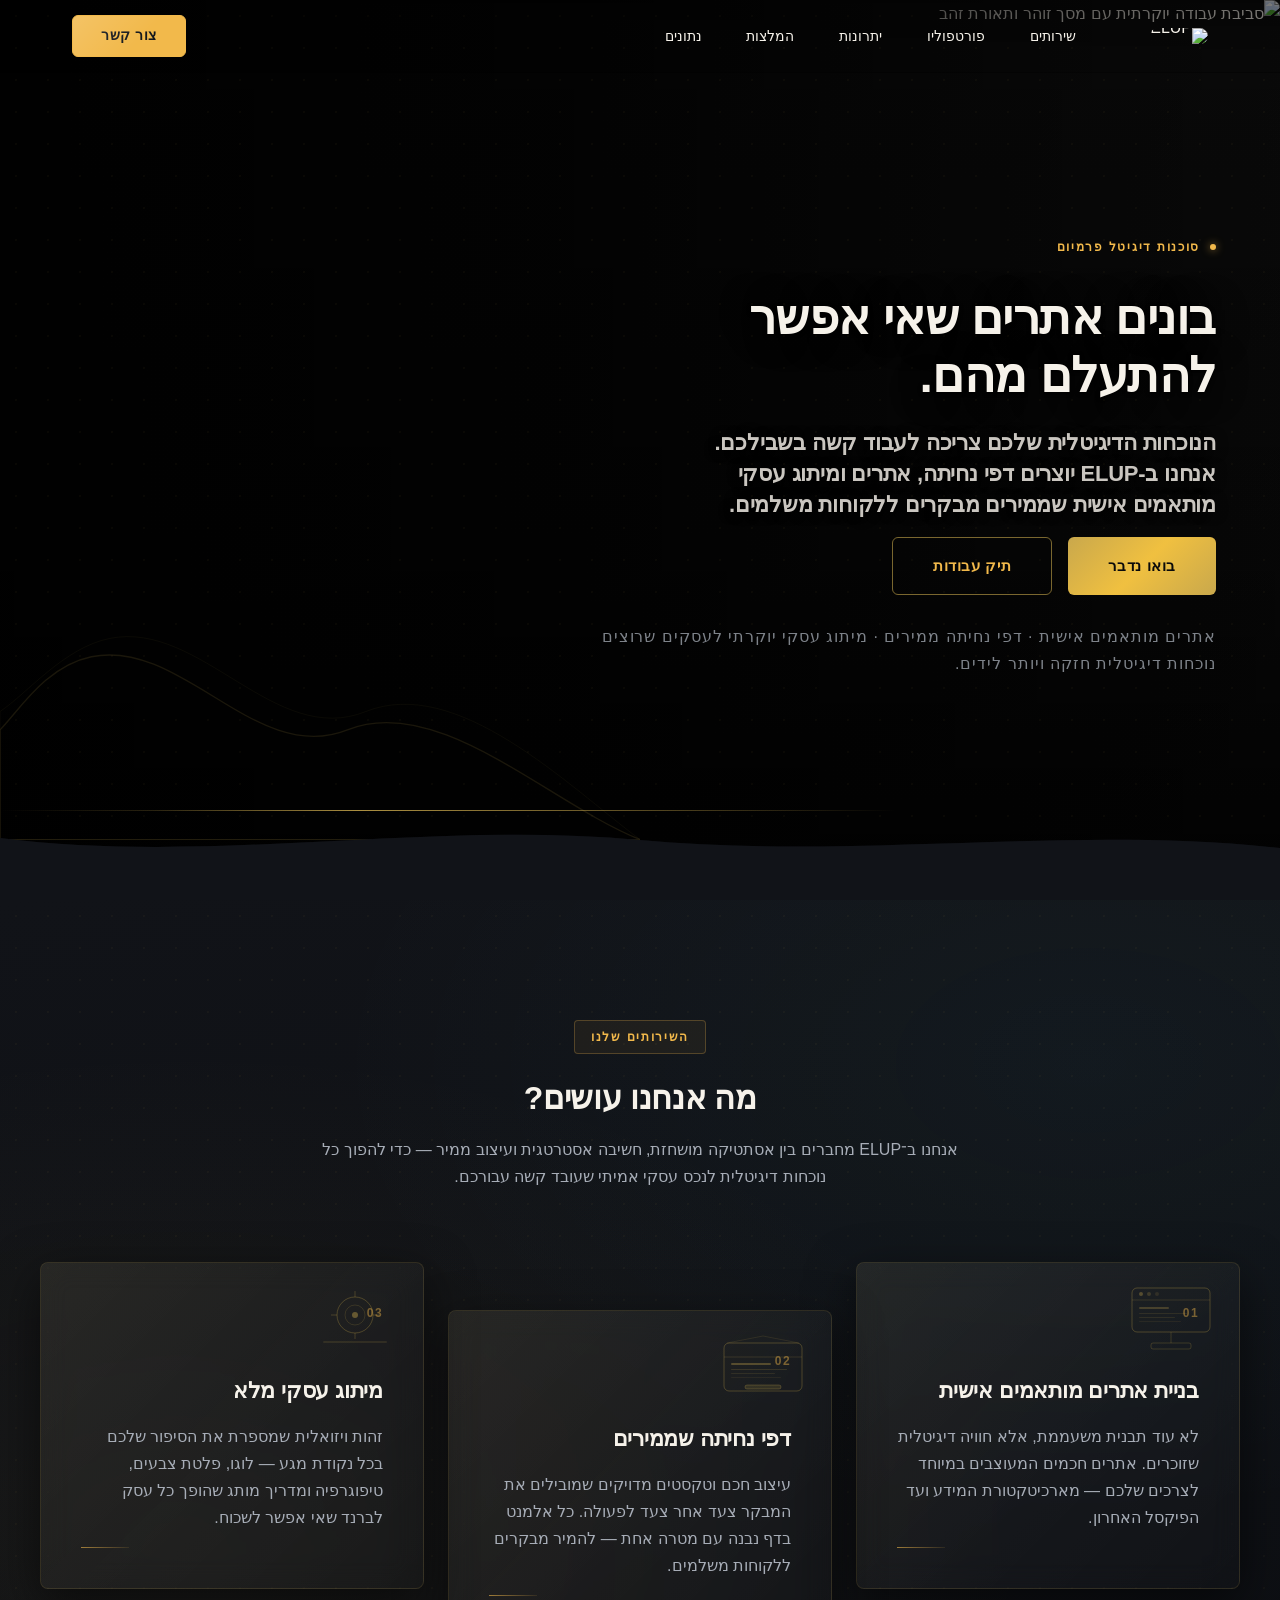
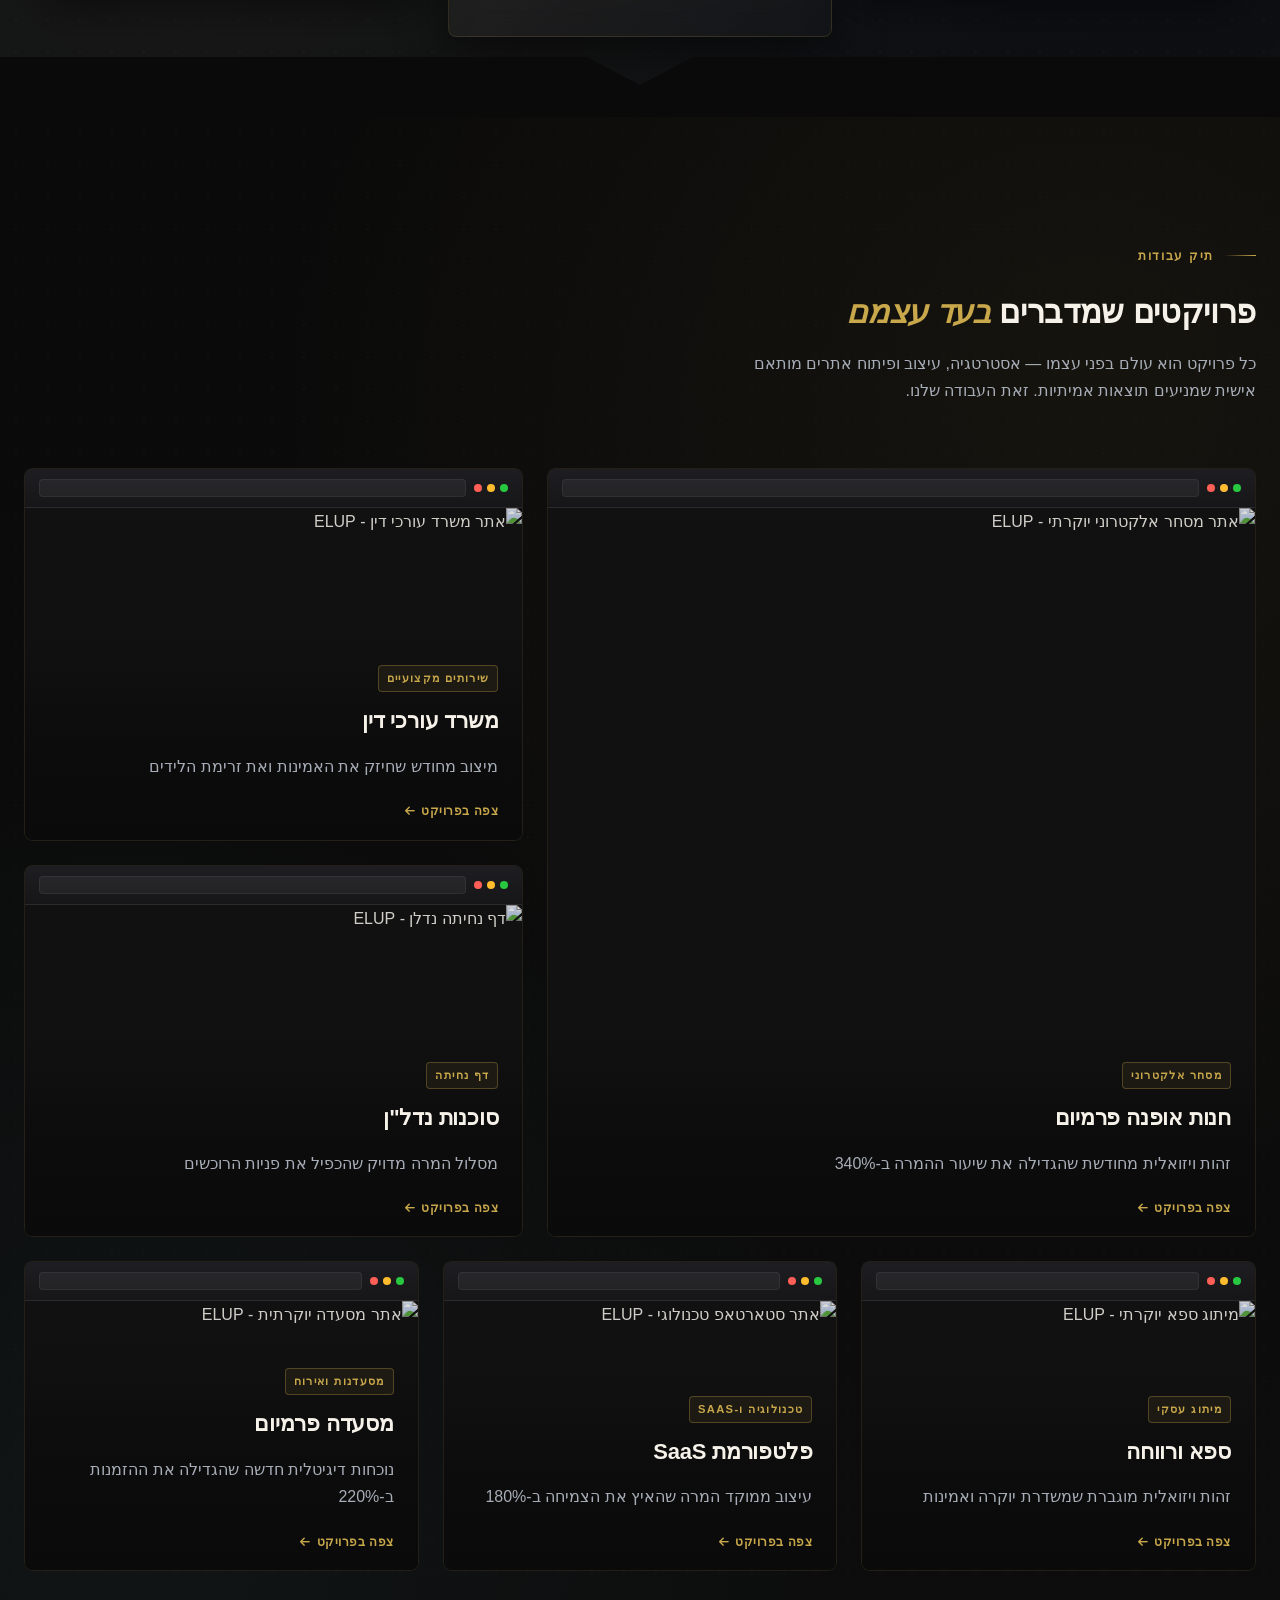
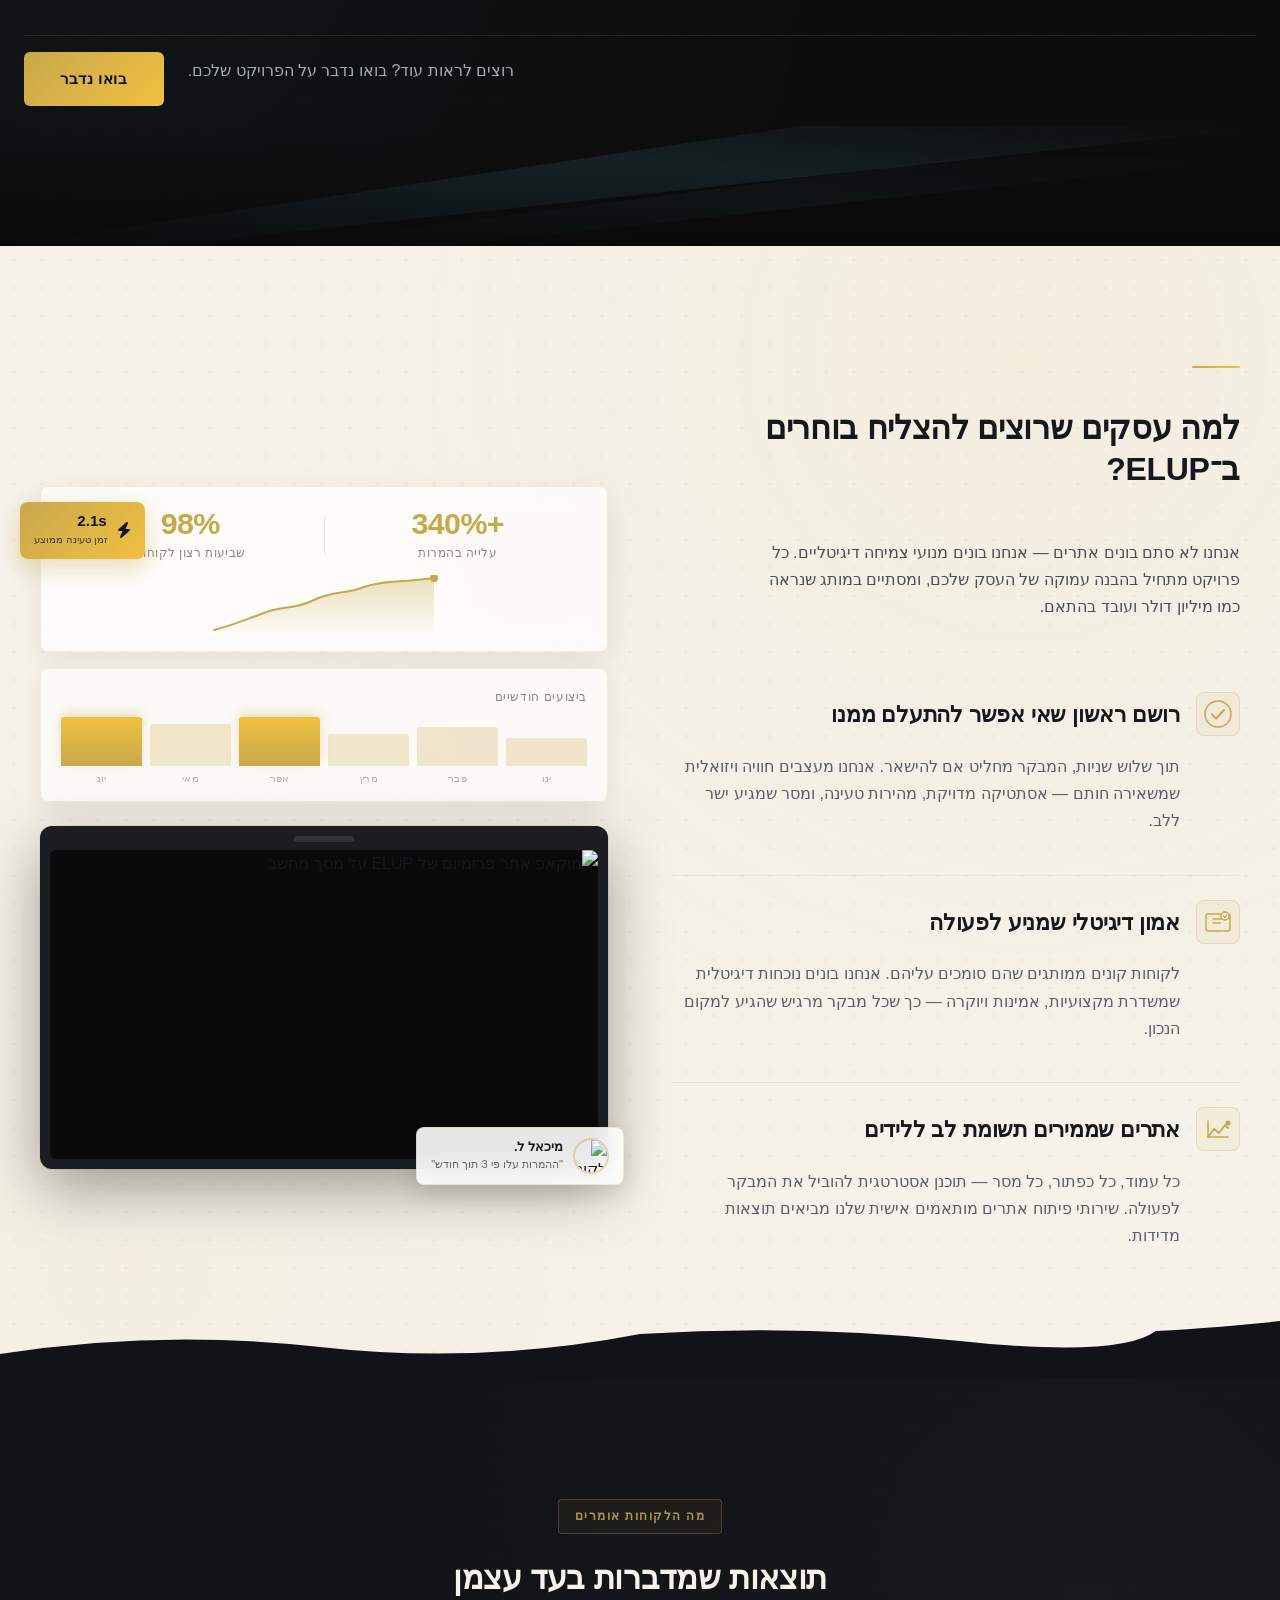
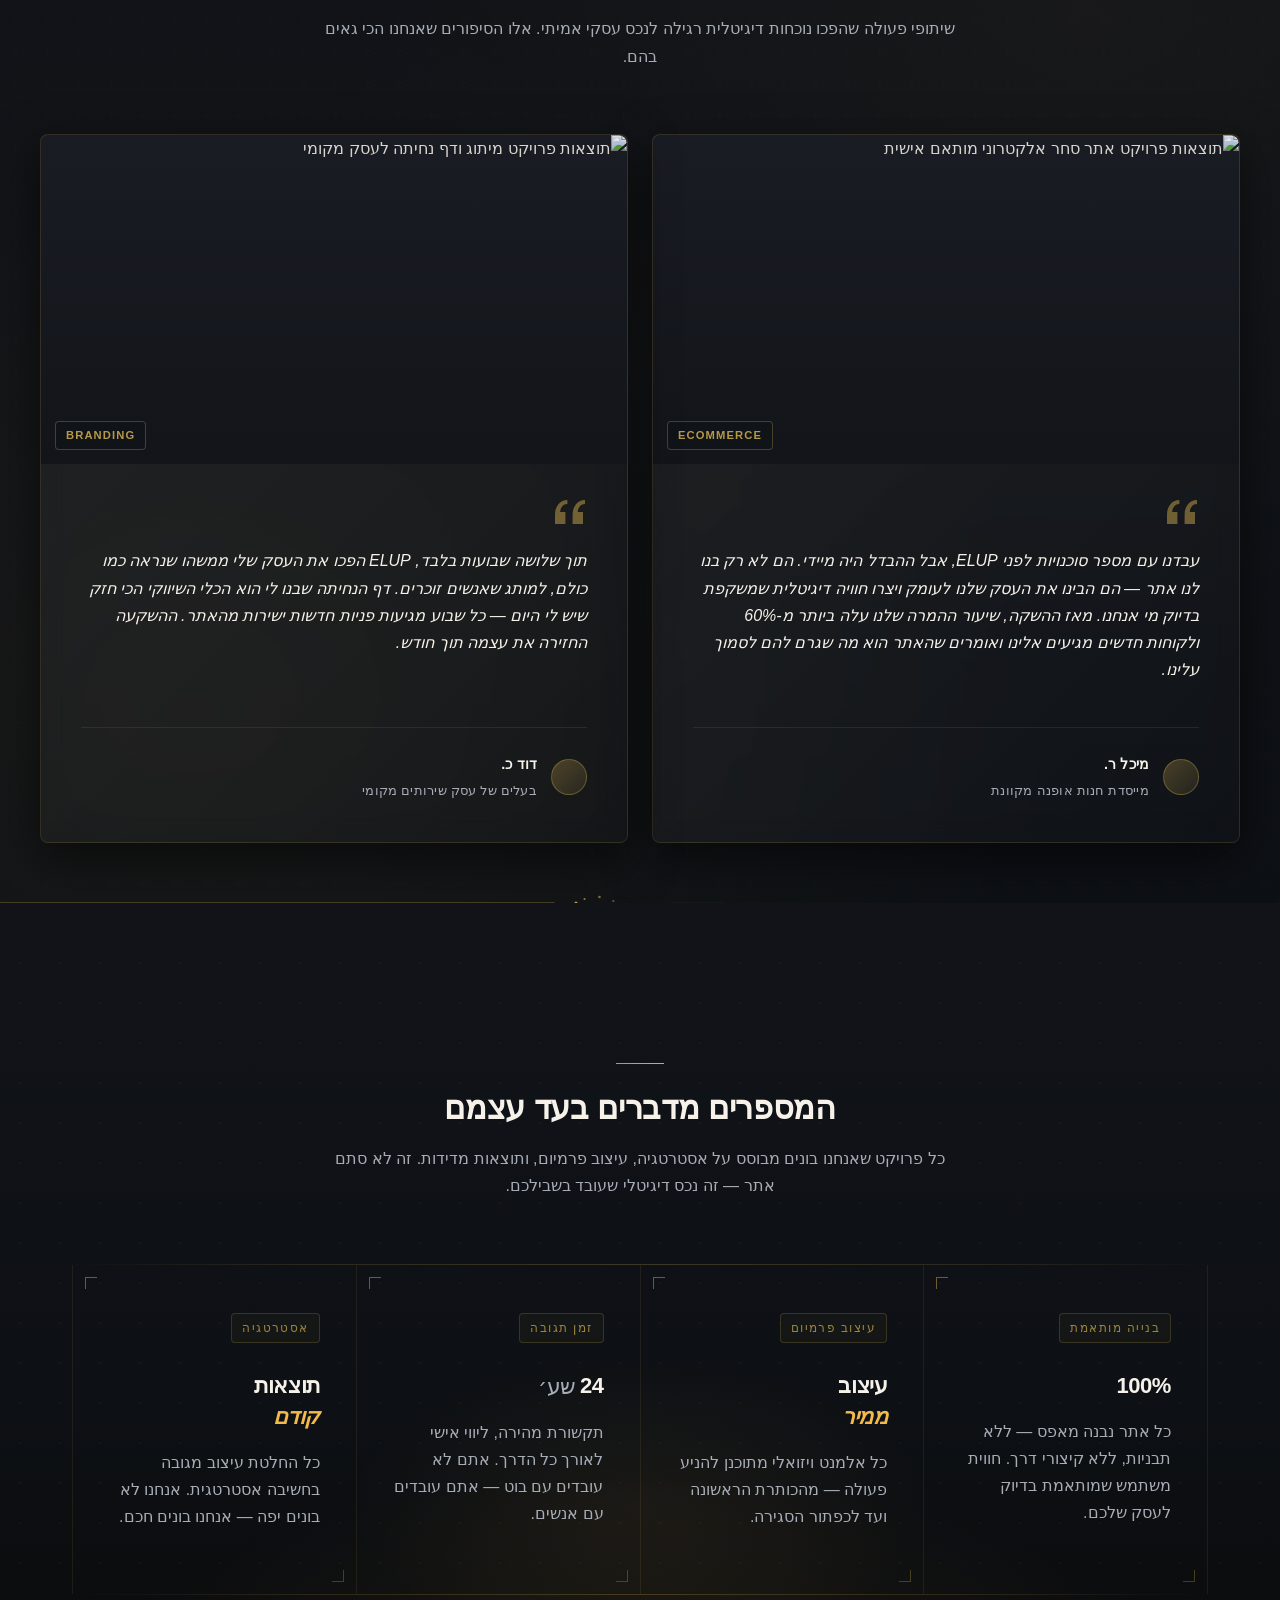
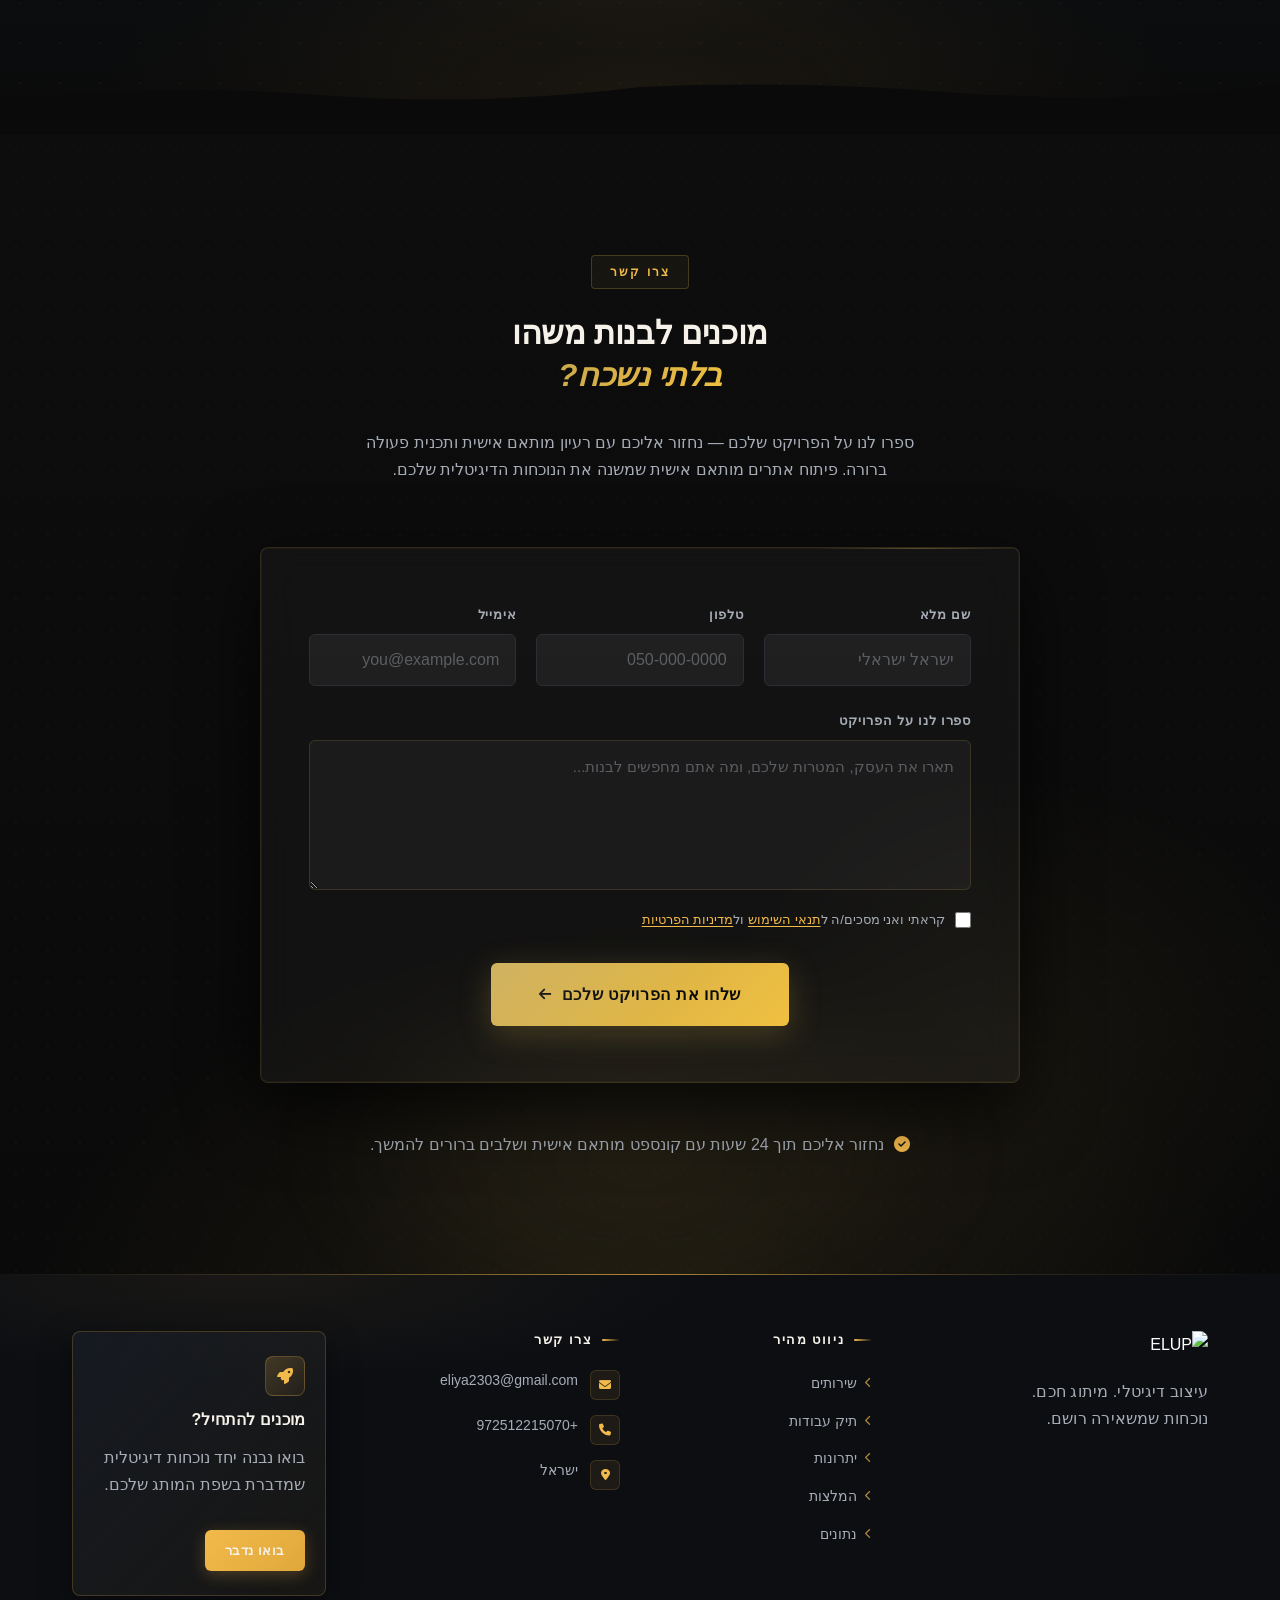
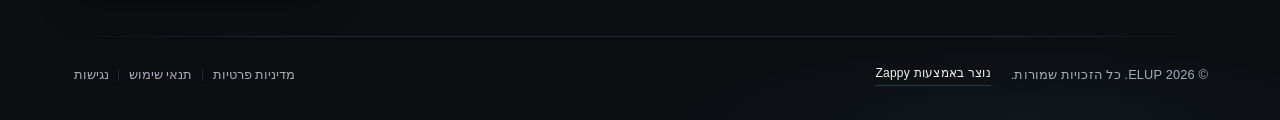
==== commit ffacb7d7: "Background sync: Progressive GitHub Sync" ====
--- a/public/index.html
+++ b/public/index.html
@@ -1 +1 @@
-<!doctype html><html dir="rtl" lang="he"><head><meta charset="UTF-8"><meta content="width=device-width,initial-scale=1" name="viewport"><meta content="index, follow" name="robots"><title>בנה נוכחות דיגיטלית שמשנה הכל — ELUP</title><meta content="ELUP הופכת עסקים לברנדים בלתי נשכחים עם פיתוח אתרים מותאם אישית ברמה הגבוהה ביותר. עיצוב מדויק, טכנולוגיה מתקדמת, ותוצאות שמדברות בעד עצמן. התחל את המהפכה הדיגיטלית שלך עוד היום." name="description"><meta content="פיתוח אתרים מותאם אישית, שירותי פיתוח אתרים מקצועיים, בניית אתרים פרימיום, מיתוג דיגיטלי, ELUP סוכנות דיגיטל" name="keywords"><link href="/assets/favicon.ico" rel="icon" type="image/x-icon"><link href="/assets/favicon-16x16.png" rel="icon" type="image/png" sizes="16x16"><link href="/assets/favicon-32x32.png" rel="icon" type="image/png" sizes="32x32"><link href="/assets/favicon-48x48.png" rel="icon" type="image/png" sizes="48x48"><link href="/assets/favicon-192x192.png" rel="icon" type="image/png" sizes="192x192"><link href="/assets/favicon-512x512.png" rel="icon" type="image/png" sizes="512x512"><link href="/assets/apple-touch-icon.png" rel="apple-touch-icon"><script>!function(){"use strict";var t="44ef0f5a-409e-4bda-94db-d43a3245ff46",e="https://api.zappy5.com/api/analytics/track",a=18e5,n=2592e6,o=!0,i=!0,r=!0;var s=function(){var e="zappy_visitor_"+t,a=null;try{if(a=localStorage.getItem(e)){var o=JSON.parse(a),i=Date.now();if(i-o.created<n)return o.lastSeen=i,localStorage.setItem(e,JSON.stringify(o)),o.id}}catch(t){console.warn("Zappy Analytics: LocalStorage not available")}var r="zv_"+Date.now()+"_"+Math.random().toString(36).substr(2,9);try{localStorage.setItem(e,JSON.stringify({id:r,created:Date.now(),lastSeen:Date.now()}))}catch(t){}return r}(),c=function(){var e="zappy_session_"+t,n=null;try{if(n=sessionStorage.getItem(e)){var o=JSON.parse(n),i=Date.now();if(i-o.timestamp<a)return o.timestamp=i,sessionStorage.setItem(e,JSON.stringify(o)),o.id}}catch(t){console.warn("Zappy Analytics: SessionStorage not available")}var r="zs_"+Date.now()+"_"+Math.random().toString(36).substr(2,9);try{sessionStorage.setItem(e,JSON.stringify({id:r,timestamp:Date.now()}))}catch(t){}return r}();function l(a,n){n=n||{};var o={website_id:t,event_type:a,page_path:window.location.pathname,referrer:document.referrer||"direct",visitor_id:s,session_id:c,metadata:n};if(navigator.sendBeacon){var i=new Blob([JSON.stringify(o)],{type:"application/json"});navigator.sendBeacon(e,i)}else fetch(e,{method:"POST",headers:{"Content-Type":"application/json"},body:JSON.stringify(o),keepalive:!0}).catch(function(t){console.warn("Zappy Analytics: Failed to track event",t)})}o&&l("pageview",{title:document.title,url:window.location.href}),i&&document.addEventListener("click",function(t){var e=t.target;if("BUTTON"===e.tagName||e.closest("button")){var a="BUTTON"===e.tagName?e:e.closest("button");l("click",{element:"button",text:a.textContent.trim().substring(0,100),id:a.id||null,class:a.className||null})}else if("A"===e.tagName||e.closest("a")){var n="A"===e.tagName?e:e.closest("a");l("navigation",{element:"link",text:n.textContent.trim().substring(0,100),href:n.href,external:n.hostname!==window.location.hostname})}},!0),r&&document.addEventListener("submit",function(t){var e=t.target;l("form_submit",{form_id:e.id||null,form_name:e.name||null,form_action:e.action||null,form_method:e.method||"GET"})},!0);var d=Date.now();window.addEventListener("beforeunload",function(){l("page_unload",{time_on_page:Math.floor((Date.now()-d)/1e3),page_path:window.location.pathname})}),window.zappyAnalytics={track:l,getVisitorId:function(){return s},getSessionId:function(){return c}}}()</script><meta content="בנה נוכחות דיגיטלית שמשנה הכל — ELUP" property="og:title"><meta content="ELUP הופכת עסקים לברנדים בלתי נשכחים עם פיתוח אתרים מותאם אישית ברמה הגבוהה ביותר. עיצוב מדויק, טכנולוגיה מתקדמת, ותוצאות שמדברות בעד עצמן. התחל את המהפכה הדיגיטלית שלך עוד היום." property="og:description"><meta content="summary_large_image" name="twitter:card"><meta content="בנה נוכחות דיגיטלית שמשנה הכל — ELUP" name="twitter:title"><meta content="ELUP הופכת עסקים לברנדים בלתי נשכחים עם פיתוח אתרים מותאם אישית ברמה הגבוהה ביותר. עיצוב מדויק, טכנולוגיה מתקדמת, ותוצאות שמדברות בעד עצמן. התחל את המהפכה הדיגיטלית שלך עוד היום." name="twitter:description"><meta content="website" property="og:type"><meta content="he_IL" property="og:locale"><link href="https://cdnjs.cloudflare.com/ajax/libs/font-awesome/6.4.0/css/all.min.css" rel="stylesheet"><link href="/assets/favicon.ico" rel="icon" type="image/x-icon"><link href="/assets/favicon-16x16.png" rel="icon" type="image/png" sizes="16x16"><link href="/assets/favicon-32x32.png" rel="icon" type="image/png" sizes="32x32"><link href="/assets/favicon-48x48.png" rel="icon" type="image/png" sizes="48x48"><link href="/assets/favicon-192x192.png" rel="icon" type="image/png" sizes="192x192"><link href="/assets/favicon-512x512.png" rel="icon" type="image/png" sizes="512x512"><link href="/assets/apple-touch-icon.png" rel="apple-touch-icon"><link href="https://cdn.jsdelivr.net/npm/vanilla-cookieconsent@3/dist/cookieconsent.css" rel="stylesheet"><script src="https://cdn.jsdelivr.net/npm/vanilla-cookieconsent@3/dist/cookieconsent.umd.js"></script><script src="https://cdn.jsdelivr.net/gh/mickidum/acc_toolbar/acctoolbar/acctoolbar.min.js"></script><link href="/styles.css" rel="stylesheet"><style id="zappy-dropdown-submenu-styles">#navMenu li:has(.sub-menu),.nav-menu li:has(.sub-menu),.navbar li:has(.sub-menu),nav li:has(.sub-menu){position:relative}#navMenu .sub-menu,.nav-menu .sub-menu,.navbar .sub-menu,nav .sub-menu{display:block!important;position:absolute!important;top:100%;left:0;min-width:220px;background:#fff;border-radius:8px;box-shadow:0 8px 25px rgba(0,0,0,.15);padding:8px 0;opacity:0;visibility:hidden;transform:translateY(10px);transition:all .3s ease;z-index:1000;list-style:none;pointer-events:none}#navMenu li:hover>.sub-menu,.nav-menu li:hover>.sub-menu,.navbar li:hover>.sub-menu,nav li:hover>.sub-menu{opacity:1!important;visibility:visible!important;transform:translateY(0)!important;pointer-events:auto!important}.sub-menu li{list-style:none;margin:0;padding:0}.sub-menu a{display:block!important;padding:10px 16px!important;color:var(--text-dark,#333)!important;font-weight:500;text-decoration:none;white-space:nowrap;transition:background-color .2s}.sub-menu .zappy-nav-child>a{padding-left:28px!important;font-size:.9em!important;opacity:.85!important}[dir=rtl] .sub-menu .zappy-nav-child>a,html[lang=ar] .sub-menu .zappy-nav-child>a,html[lang=he] .sub-menu .zappy-nav-child>a{padding-left:10px!important;padding-right:28px!important}.sub-menu .zappy-nav-parent>a{font-weight:600!important}.sub-menu a:hover{background-color:#f5f5f5}[dir=rtl] .nav-menu .sub-menu,[dir=rtl] .navbar .sub-menu,[dir=rtl] nav .sub-menu,html[lang=ar] .nav-menu .sub-menu,html[lang=ar] .navbar .sub-menu,html[lang=ar] nav .sub-menu,html[lang=he] .nav-menu .sub-menu,html[lang=he] .navbar .sub-menu,html[lang=he] nav .sub-menu{left:auto!important;right:0!important}.sub-menu:empty,.sub-menu:not(:has(li)):not(:has(> a)),.sub-menu:not(:has(li:not(.zappy-hidden-menu-item))):not(:has(> a)){display:none!important;opacity:0!important;visibility:hidden!important;pointer-events:none!important}li:has(.menu-group-title):hover>.sub-menu{opacity:1!important;visibility:visible!important;transform:translateY(0)!important;pointer-events:auto!important}#navMenu>li>.menu-group-title,.nav-menu>li>.menu-group-title{display:inline-block;padding:.5rem 1rem;cursor:default;user-select:none}@media (max-width:768px){#navMenu .sub-menu,.nav-menu .sub-menu,.navbar .sub-menu,nav .sub-menu{position:static!important;transform:none!important;box-shadow:none!important;background:0 0!important;max-height:0;overflow:hidden;opacity:0;visibility:hidden;transition:max-height .3s ease,opacity .3s ease;padding:0!important;border-radius:0!important}#navMenu .sub-menu.mobile-expanded,.nav-menu .sub-menu.mobile-expanded,.navbar .sub-menu.mobile-expanded{max-height:none!important;overflow-y:visible!important;opacity:1!important;visibility:visible!important;padding:8px 0 8px 16px!important}[dir=rtl] .sub-menu.mobile-expanded,html[lang=he] .sub-menu.mobile-expanded{padding:8px 16px 8px 0!important}#navMenu li:hover>.sub-menu,.nav-menu li:hover>.sub-menu,.navbar li:hover>.sub-menu,nav li:hover>.sub-menu{opacity:0;visibility:hidden;pointer-events:none}#navMenu li>.sub-menu.mobile-expanded,.nav-menu li>.sub-menu.mobile-expanded,.navbar li>.sub-menu.mobile-expanded,nav li>.sub-menu.mobile-expanded{opacity:1!important;visibility:visible!important;pointer-events:auto!important}#navMenu li:has(.sub-menu),.nav-menu li:has(.sub-menu),.navbar li:has(.sub-menu),nav li:has(.sub-menu){display:flex!important;flex-wrap:wrap!important;align-items:center!important;position:relative!important;min-height:44px!important}#navMenu li:has(.sub-menu)>a,.nav-menu li:has(.sub-menu)>a,.navbar li:has(.sub-menu)>a,nav li:has(.sub-menu)>a{flex:1!important;min-width:0!important}#navMenu li:has(.sub-menu)>.menu-group-title,.nav-menu li:has(.sub-menu)>.menu-group-title,.navbar li:has(.sub-menu)>.menu-group-title,nav li:has(.sub-menu)>.menu-group-title{flex:1!important;min-width:0!important;padding:0!important;line-height:inherit!important}#navMenu li:has(.sub-menu)>.sub-menu,.nav-menu li:has(.sub-menu)>.sub-menu,.navbar li:has(.sub-menu)>.sub-menu,nav li:has(.sub-menu)>.sub-menu{flex-basis:100%!important;width:100%!important}#navMenu li:has(.sub-menu)>a [class*=arrow],#navMenu li:has(.sub-menu)>a [class*=chevron],.nav-menu li:has(.sub-menu)>a .fa-angle-down,.nav-menu li:has(.sub-menu)>a .fa-chevron-down,.nav-menu li:has(.sub-menu)>a [class*=arrow],.nav-menu li:has(.sub-menu)>a [class*=chevron],nav li:has(.sub-menu)>a [class*=arrow],nav li:has(.sub-menu)>a [class*=chevron]{display:none!important;visibility:hidden!important}.mobile-submenu-toggle{display:flex!important;align-items:center!important;justify-content:center!important;width:44px!important;height:auto!important;background:0 0!important;border:none!important;cursor:pointer!important;color:var(--text-light)!important;position:static!important;flex-shrink:0!important;align-self:stretch!important;z-index:2!important;padding:0!important;margin:0!important}.mobile-submenu-toggle::after{content:''!important;width:0!important;height:0!important;border-left:6px solid transparent!important;border-right:6px solid transparent!important;border-top:7px solid currentColor!important;transition:transform .3s ease!important}.mobile-submenu-toggle.expanded::after{transform:rotate(180deg)!important}.sub-menu a{padding:10px 0!important;display:block!important;color:var(--text-light)!important;white-space:normal!important}.sub-menu .zappy-nav-child>a{padding-left:28px!important;font-size:.9em!important;opacity:.85!important}[dir=rtl] .sub-menu .zappy-nav-child>a,html[lang=ar] .sub-menu .zappy-nav-child>a,html[lang=he] .sub-menu .zappy-nav-child>a{padding-left:0!important;padding-right:28px!important}.sub-menu .zappy-nav-parent>a{font-weight:600!important}#navMenu.active,.nav-menu.active{max-width:100vw!important;overflow-x:hidden!important;box-sizing:border-box!important}.navbar .sub-menu li a,.zappy-products-dropdown .sub-menu a,nav.navbar .sub-menu li a{color:var(--text-light)!important}}@media (min-width:769px){.mobile-submenu-toggle{display:none!important}}</style><style id="zappy-widget-visibility">#mic-access-tool-box,#mic-access-tool-general-button,#mic-init-access-tool #mic-access-tool-box,#mic-init-access-tool #mic-access-tool-general-button,#mic-init-access-tool .mic-access-tool-general-button,._access-icon,._access-menu,.mic-access-tool-box,.mic-access-tool-general-button,div[id*=mic-access-tool-box]{display:none!important;visibility:hidden!important;opacity:0!important;pointer-events:none!important}</style></head><body><nav class="navbar" dir="rtl"><button class="mobile-toggle" aria-label="Menu" id="mobileToggle"><svg viewBox="0 0 24 24" fill="none" height="24" width="24" class="hamburger-icon"><path d="M3 12h18M3 6h18M3 18h18" stroke="currentColor" stroke-width="2" stroke-linecap="round"></path></svg> <svg viewBox="0 0 24 24" fill="none" height="24" width="24" class="close-icon" style="display:none"><path d="M18 6L6 18M6 6l12 12" stroke="currentColor" stroke-width="2" stroke-linecap="round"></path></svg></button> <button class="phone-header-btn" aria-label="Call" data-phone=""><svg viewBox="0 0 24 24" fill="currentColor" height="20" width="20"><path d="M22 16.92v3a2 2 0 0 1-2.18 2 19.79 19.79 0 0 1-8.63-3.07 19.5 19.5 0 0 1-6-6 19.79 19.79 0 0 1-3.07-8.67A2 2 0 0 1 4.11 2h3a2 2 0 0 1 2 1.72 12.84 12.84 0 0 0 .7 2.81 2 2 0 0 1-.45 2.11L8.09 9.91a16 16 0 0 0 6 6l1.27-1.27a2 2 0 0 1 2.11-.45 12.84 12.84 0 0 0 2.81.7A2 2 0 0 1 22 16.92z"></path></svg></button><div class="nav-container"><div class="nav-right-group"><div class="nav-brand"><a href="/" class="logo-link"><img alt="ELUP" src="/assets/elup-web-development-digital-branding-logo.webp" class="logo"></a></div><ul class="nav-menu" id="navMenu"><li><a href="#services">שירותים</a></li><li><a href="#portfolio">פורטפוליו</a></li><li><a href="#benefits">יתרונות</a></li><li><a href="#testimonials">המלצות</a></li><li><a href="#stats">נתונים</a></li></ul></div><div class="nav-cta-container"><a href="#contact" class="nav-cta-btn">צור קשר</a></div></div></nav><script>window.addEventListener("load",function(){const e=document.querySelector(".navbar, nav, header");if(!e)return void console.log("[Navbar] Navbar element not found");let t=document.getElementById("mobileToggle")||document.querySelector(".mobile-toggle")||document.querySelector(".hamburger")||document.querySelector(".hamburger-menu")||document.querySelector(".menu-toggle")||document.querySelector(".burger-menu")||document.querySelector('[aria-label="Menu"]')||document.querySelector('[aria-label="תפריט"]');const o=document.querySelector(".phone-header-btn"),n=window.getComputedStyle(e);let r=n.backgroundColor;if(console.log("[Navbar] Initial navbar background:",r),"transparent"===r||"rgba(0, 0, 0, 0)"===r||r.startsWith("rgba")&&r.includes(", 0)")){const e=n.backgroundImage;if(e&&"none"!==e)console.log("[Navbar] Navbar has background image/gradient, using dark text"),r="rgb(240, 240, 240)";else{const e=window.getComputedStyle(document.body).backgroundColor;console.log("[Navbar] Navbar transparent, using body background:",e),r=e}}const i=r.match(/\d+/g);if(i&&i.length>=3){const e=(.299*parseInt(i[0])+.587*parseInt(i[1])+.114*parseInt(i[2]))/255;console.log("[Navbar] Mobile button colors preserved from Claude CSS (luminance:",e.toFixed(2)+")");const n=document.createElement("style");n.id="zappy-mobile-nav-fix";document.documentElement.lang;document.documentElement.dir,n.textContent='\n        /* Hide mobile buttons on desktop, show only on mobile */\n        @media (min-width: 769px) {\n          .mobile-toggle,\n          .phone-header-btn {\n            display: none !important;\n          }\n        }\n        \n        /* Show and position mobile buttons correctly on mobile */\n        @media (max-width: 768px) {\n          .mobile-toggle,\n          .phone-header-btn {\n            position: absolute !important;\n            top: 50% !important;\n            transform: translateY(-50%) !important;\n            z-index: 1001 !important;\n            display: flex !important;\n            align-items: center !important;\n            justify-content: center !important;\n            width: 36px !important;\n            height: 36px !important;\n            border-radius: 50% !important;\n            border: none !important;\n            cursor: pointer !important;\n            padding: 6px !important;\n            background: none !important;\n            color: var(--nav-text, var(--text-light)) !important;\n          }\n          \n          /* LTR positioning (default): hamburger LEFT, phone RIGHT */\n          html:not([dir="rtl"]):not([lang="he"]):not([lang="ar"]) .mobile-toggle,\n          html[dir="ltr"] .mobile-toggle {\n            left: 12px !important;\n            right: auto !important;\n          }\n          html:not([dir="rtl"]):not([lang="he"]):not([lang="ar"]) .phone-header-btn,\n          html[dir="ltr"] .phone-header-btn {\n            right: 12px !important;\n            left: auto !important;\n          }\n          \n          /* RTL positioning: hamburger RIGHT, phone LEFT */\n          html[dir="rtl"] .mobile-toggle,\n          html[lang="he"] .mobile-toggle,\n          html[lang="ar"] .mobile-toggle {\n            right: 12px !important;\n            left: auto !important;\n          }\n          html[dir="rtl"] .phone-header-btn,\n          html[lang="he"] .phone-header-btn,\n          html[lang="ar"] .phone-header-btn {\n            left: 12px !important;\n            right: auto !important;\n          }\n          \n          /* CRITICAL: Ensure nav-container has min-height on mobile */\n          /* All children are positioned absolutely/fixed on mobile, so height:auto collapses to 0 */\n          .nav-container {\n            min-height: 70px !important;\n            position: relative !important;\n          }\n          \n          /* Ensure SVG icons are properly sized and inherit color */\n          .mobile-toggle svg,\n          .phone-header-btn svg {\n            width: 24px !important;\n            height: 24px !important;\n            /* Don\'t force display - let JavaScript control hamburger/close toggle */\n          }\n          \n          /* Reset nav-cta-container on mobile - remove desktop box-shadow/padding */\n          /* that creates a visible ghost box when CTA button is hidden */\n          .nav-cta-container {\n            box-shadow: none !important;\n            padding: 0 !important;\n          }\n          \n          /* Hide nav-cta-container entirely on mobile when there\'s no lang-switcher */\n          /* (only the CTA button is inside, and it\'s hidden on mobile) */\n          .nav-cta-container:not(:has(.lang-switcher)) {\n            display: none !important;\n          }\n          \n          /* CRITICAL: Prevent hero image fade gradient from bleeding over headline text */\n          /* The .image-fade-gradient has bottom: -30px (extends below parent) */\n          /* On mobile stacked layout, this overlaps the h1 text below the image */\n          .hero-image-column {\n            overflow: hidden !important;\n          }\n          .image-fade-gradient {\n            bottom: 0 !important;\n          }\n          \n          /* Hide desktop language switcher on mobile - hamburger menu handles it */\n          /* High specificity to override stored CSS */\n          .lang-switcher,\n          .nav-cta-container .lang-switcher,\n          .nav-container .lang-switcher,\n          .navbar .lang-switcher,\n          .navbar .nav-cta-container .lang-switcher {\n            display: none !important;\n          }\n        }\n      ';const r=document.getElementById("zappy-mobile-nav-fix");r&&r.remove(),document.head.appendChild(n),console.log("[Navbar] Critical CSS injected for mobile nav positioning");const l=window.innerWidth<=768;if(t){const e=t.querySelector(".hamburger-icon"),o=t.querySelector(".close-icon");e&&(e.style.setProperty("width","24px","important"),e.style.setProperty("height","24px","important"),e.style.setProperty("display","block","important")),o&&(o.style.setProperty("width","24px","important"),o.style.setProperty("height","24px","important"),o.style.setProperty("display","none","important")),l?(t.style.setProperty("position","absolute","important"),t.style.setProperty("top","50%","important"),t.style.setProperty("transform","translateY(-50%)","important"),t.style.setProperty("z-index","1001","important"),t.style.removeProperty("left"),t.style.removeProperty("right"),console.log("[Navbar] Mobile toggle positioning applied (mobile viewport)")):(t.style.removeProperty("position"),t.style.removeProperty("top"),t.style.removeProperty("transform"),t.style.removeProperty("z-index"),t.style.removeProperty("left"),t.style.removeProperty("right"),console.log("[Navbar] Desktop viewport - cleared mobile toggle inline positioning"))}if(o){const e=o.querySelector("svg");e&&(e.style.width="24px",e.style.height="24px",e.setAttribute("width","24"),e.setAttribute("height","24")),l?(o.style.setProperty("position","absolute","important"),o.style.setProperty("top","50%","important"),o.style.setProperty("transform","translateY(-50%)","important"),o.style.setProperty("z-index","1001","important"),o.style.removeProperty("left"),o.style.removeProperty("right"),console.log("[Navbar] Phone button positioning applied (mobile viewport)")):(o.style.removeProperty("position"),o.style.removeProperty("top"),o.style.removeProperty("transform"),o.style.removeProperty("z-index"),o.style.removeProperty("left"),o.style.removeProperty("right"),console.log("[Navbar] Desktop viewport - cleared phone button inline positioning"))}}else console.log("[Navbar] Could not parse background color:",r);t=document.getElementById("mobileToggle")||document.querySelector(".mobile-toggle")||document.querySelector(".hamburger")||document.querySelector(".hamburger-menu")||document.querySelector(".menu-toggle")||document.querySelector(".burger-menu")||document.querySelector('[aria-label="Menu"]')||document.querySelector('[aria-label="תפריט"]');const l=document.getElementById("navMenu")||document.querySelector(".nav-menu")||document.querySelector(".nav-links")||document.querySelector("nav ul:not(.submenu)");if(!t||!l)return void console.log("[Navbar] Mobile toggle or menu not found:",{toggle:!!t,menu:!!l});l.id||(l.id="navMenu"),console.log("[Navbar] Initializing mobile menu...");const a=t.cloneNode(!0);t.parentNode.replaceChild(a,t),a.addEventListener("click",function(e){e.preventDefault(),e.stopPropagation();const t=this.querySelector(".hamburger-icon"),o=this.querySelector(".close-icon");l.classList.contains("active")?(l.classList.remove("active"),t&&t.style.setProperty("display","block","important"),o&&o.style.setProperty("display","none","important"),document.body.style.overflow="",console.log("[Navbar] Menu closed")):(l.classList.add("active"),t&&t.style.setProperty("display","none","important"),o&&o.style.setProperty("display","block","important"),document.body.style.overflow="hidden",console.log("[Navbar] Menu opened"))}),l.querySelectorAll("a").forEach(function(e){e.addEventListener("click",function(){if("#"===this.getAttribute("href"))return;const e=a.querySelector(".hamburger-icon"),t=a.querySelector(".close-icon");l.classList.remove("active"),e&&e.style.setProperty("display","block","important"),t&&t.style.setProperty("display","none","important"),document.body.style.overflow="",console.log("[Navbar] Menu closed (link clicked)")})});var s=l.querySelectorAll(".dropdown-toggle");s.forEach(function(e){e.addEventListener("click",function(e){e.preventDefault(),e.stopPropagation();var t=this.closest(".nav-dropdown");t&&(t.parentNode.querySelectorAll(".nav-dropdown.open").forEach(function(e){e!==t&&e.classList.remove("open")}),t.classList.toggle("open"),console.log("[Navbar] Dropdown toggled:",t.classList.contains("open")?"open":"closed"))})}),document.addEventListener("click",function(e){e.target.closest(".nav-dropdown")||document.querySelectorAll(".nav-dropdown.open").forEach(function(e){e.classList.remove("open")})}),console.log("[Navbar] Dropdown handlers initialized for "+s.length+" dropdowns"),o&&o.addEventListener("click",function(){const e=document.querySelectorAll('a[href^="tel:"]'),t=e.length>0?e[0].getAttribute("href").replace("tel:",""):"[business_phone]";window.location.href="tel:"+t,console.log("[Navbar] Phone button clicked")}),console.log("[Navbar] Mobile menu initialized successfully");const p=function(){const e=document.querySelector(".whatsapp-float");e&&(window.innerWidth>=769?(e.style.setProperty("display","none","important"),e.style.setProperty("visibility","hidden","important"),e.style.setProperty("opacity","0","important"),e.style.setProperty("pointer-events","none","important"),console.log("[WhatsApp] Button hidden on desktop")):(e.style.removeProperty("display"),e.style.removeProperty("visibility"),e.style.removeProperty("opacity"),e.style.removeProperty("pointer-events"),console.log("[WhatsApp] Button visible on mobile")))};let c;p(),window.addEventListener("resize",function(){clearTimeout(c),c=setTimeout(p,100)})})</script><main><section class="index-hero-section" data-layout-spec="בית-hero" dir="rtl" data-hero-type="fullscreen-scrim"><div class="index-hero-bg"><img alt="סביבת עבודה יוקרתית עם מסך זוהר ותאורת זהב" src="/assets/site-index-hero-image-1.webp" data-context="Premium dark creative workspace for a luxury web development agency: a sleek matte black desk with a glowing ultrawide monitor showing a beautiful website design, warm gold ambient lighting, bokeh city lights visible through a large window in the background, smoked glass surface reflections, luxury materials including brushed metal and dark leather, cinematic depth of field, atmospheric and moody, ultra high resolution editorial photography style" data-placeholder="index-hero-image-1" height="1080" width="1920" data-hero-bg="true"></div><div class="index-hero-scrim" aria-hidden="true"></div><div class="index-hero-dot-grid" aria-hidden="true"></div><svg viewBox="0 0 700 320" xmlns="http://www.w3.org/2000/svg" aria-hidden="true" data-no-icon-edit="true" preserveAspectRatio="xMaxYMax meet" class="index-hero-wave-accent" fill="none"><path d="M700,320 C600,280 480,160 380,200 C280,240 200,100 100,120 C50,130 20,180 0,200 L0,320 Z" fill="none" stroke="#C9A84C" stroke-width="1.5" opacity="0.13"></path><path d="M700,320 C620,260 500,140 400,180 C300,220 220,80 120,100 C70,110 30,160 0,180 L0,320 Z" fill="none" stroke="#C9A84C" stroke-width="0.8" opacity="0.07"></path></svg><div class="index-hero-container"><div class="index-hero-content"><div class="index-hero-eyebrow"><span class="index-hero-eyebrow-dot" aria-hidden="true"></span> <span>סוכנות דיגיטל פרמיום</span></div><h1 class="index-hero-h1">בונים אתרים שאי אפשר<br>להתעלם מהם.</h1><h3 class="index-hero-subtitle">הנוכחות הדיגיטלית שלכם צריכה לעבוד קשה בשבילכם.<br class="index-hero-br-desktop">אנחנו ב‑ELUP יוצרים דפי נחיתה, אתרים ומיתוג עסקי<br class="index-hero-br-desktop">מותאמים אישית שממירים מבקרים ללקוחות משלמים.</h3><div class="index-hero-ctas"><a href="#contact" class="index-hero-btn-primary">בואו נדבר</a> <a href="#portfolio" class="index-hero-btn-secondary">תיק עבודות</a></div><p class="index-hero-trust">אתרים מותאמים אישית · דפי נחיתה ממירים · מיתוג עסקי יוקרתי לעסקים שרוצים נוכחות דיגיטלית חזקה ויותר לידים.</p></div></div><div class="index-hero-divider-wrapper"><div class="index-hero-gold-line" aria-hidden="true"></div><svg viewBox="0 0 1440 90" xmlns="http://www.w3.org/2000/svg" aria-hidden="true" data-no-icon-edit="true" preserveAspectRatio="none"><defs><linearGradient id="heroFadeGrad" x1="0" x2="0" y1="0" y2="1"><stop offset="0%" stop-color="rgba(10,10,10,0)"></stop><stop offset="100%" stop-color="#0A0A0A"></stop></linearGradient></defs><path d="M0,90 L0,28 C240,55 480,10 720,30 C960,50 1200,15 1440,38 L1440,90 Z" fill="#111318"></path><path d="M0,90 L0,28 C240,55 480,10 720,30 C960,50 1200,15 1440,38 L1440,90 Z" fill="#111318" opacity="0.6"></path></svg></div></section><section class="index-services-section" data-layout-spec="בית-services" dir="rtl" id="services"><div class="iss-dot-grid" aria-hidden="true"></div><div class="iss-container"><div class="iss-intro"><span class="iss-label">השירותים שלנו</span><h2 class="iss-heading">מה אנחנו עושים?</h2><p class="iss-subheading">אנחנו ב־ELUP מחברים בין אסתטיקה מושחזת, חשיבה אסטרטגית ועיצוב ממיר — כדי להפוך כל נוכחות דיגיטלית לנכס עסקי אמיתי שעובד קשה עבורכם.</p></div><div class="iss-cards-grid"><article class="iss-card iss-card--1"><div class="iss-card-motif" aria-hidden="true"><svg viewBox="0 0 80 64" xmlns="http://www.w3.org/2000/svg" aria-hidden="true" data-no-icon-edit="true" fill="none" height="64" width="80"><rect height="44" width="78" x="1" y="1" rx="5" stroke="rgba(201,168,76,0.35)" stroke-width="1"></rect><line stroke="rgba(201,168,76,0.2)" stroke-width="1" x1="1" x2="79" y1="13" y2="13"></line><circle cx="10" cy="7" r="2" fill="rgba(201,168,76,0.4)"></circle><circle cx="18" cy="7" r="2" fill="rgba(201,168,76,0.25)"></circle><circle cx="26" cy="7" r="2" fill="rgba(201,168,76,0.15)"></circle><rect height="2" width="30" x="8" y="20" rx="1" fill="rgba(201,168,76,0.3)"></rect><rect height="1" width="48" x="8" y="26" rx="0.5" fill="rgba(201,168,76,0.15)"></rect><rect height="1" width="36" x="8" y="30" rx="0.5" fill="rgba(201,168,76,0.15)"></rect><rect height="1" width="42" x="8" y="34" rx="0.5" fill="rgba(201,168,76,0.1)"></rect><line stroke="rgba(201,168,76,0.25)" stroke-width="1" x1="40" x2="40" y1="45" y2="56"></line><rect height="6" width="40" x="20" y="56" rx="2" stroke="rgba(201,168,76,0.25)" stroke-width="1"></rect></svg></div><div class="iss-card-number" aria-hidden="true">01</div><h3 class="iss-card-title">בניית אתרים מותאמים אישית</h3><p class="iss-card-text">לא עוד תבנית משעממת, אלא חוויה דיגיטלית שזוכרים. אתרים חכמים המעוצבים במיוחד לצרכים שלכם — מארכיטקטורת המידע ועד הפיקסל האחרון.</p><div class="iss-card-accent-line" aria-hidden="true"></div></article><article class="iss-card iss-card--2 iss-card--stagger"><div class="iss-card-motif" aria-hidden="true"><svg viewBox="0 0 80 64" xmlns="http://www.w3.org/2000/svg" aria-hidden="true" data-no-icon-edit="true" fill="none" height="64" width="80"><rect height="48" width="78" x="1" y="8" rx="5" stroke="rgba(201,168,76,0.35)" stroke-width="1"></rect><line stroke="rgba(201,168,76,0.2)" stroke-width="1" x1="1" x2="79" y1="22" y2="22"></line><rect height="2" width="40" x="8" y="28" rx="1" fill="rgba(201,168,76,0.4)"></rect><rect height="1" width="56" x="8" y="34" rx="0.5" fill="rgba(201,168,76,0.2)"></rect><rect height="1" width="44" x="8" y="38" rx="0.5" fill="rgba(201,168,76,0.15)"></rect><rect height="1" width="50" x="8" y="42" rx="0.5" fill="rgba(201,168,76,0.1)"></rect><rect height="4" width="36" x="22" y="50" rx="2" fill="rgba(201,168,76,0.18)" stroke="rgba(201,168,76,0.3)" stroke-width="1"></rect><path d="M4 8 L40 1 L76 8" fill="none" stroke="rgba(201,168,76,0.15)" stroke-width="1"></path></svg></div><div class="iss-card-number" aria-hidden="true">02</div><h3 class="iss-card-title">דפי נחיתה שממירים</h3><p class="iss-card-text">עיצוב חכם וטקסטים מדויקים שמובילים את המבקר צעד אחר צעד לפעולה. כל אלמנט בדף נבנה עם מטרה אחת — להמיר מבקרים ללקוחות משלמים.</p><div class="iss-card-accent-line" aria-hidden="true"></div></article><article class="iss-card iss-card--3"><div class="iss-card-motif" aria-hidden="true"><svg viewBox="0 0 80 64" xmlns="http://www.w3.org/2000/svg" aria-hidden="true" data-no-icon-edit="true" fill="none" height="64" width="80"><circle cx="40" cy="28" r="18" stroke="rgba(201,168,76,0.35)" stroke-width="1"></circle><circle cx="40" cy="28" r="10" stroke="rgba(201,168,76,0.2)" stroke-width="1"></circle><circle cx="40" cy="28" r="3" fill="rgba(201,168,76,0.5)"></circle><line stroke="rgba(201,168,76,0.3)" stroke-width="1" x1="40" x2="40" y1="10" y2="4"></line><line stroke="rgba(201,168,76,0.3)" stroke-width="1" x1="58" x2="64" y1="28" y2="28"></line><line stroke="rgba(201,168,76,0.3)" stroke-width="1" x1="22" x2="16" y1="28" y2="28"></line><line stroke="rgba(201,168,76,0.3)" stroke-width="1" x1="40" x2="40" y1="46" y2="52"></line><rect height="2" width="64" x="8" y="54" rx="1" fill="rgba(201,168,76,0.15)"></rect></svg></div><div class="iss-card-number" aria-hidden="true">03</div><h3 class="iss-card-title">מיתוג עסקי מלא</h3><p class="iss-card-text">זהות ויזואלית שמספרת את הסיפור שלכם בכל נקודת מגע — לוגו, פלטת צבעים, טיפוגרפיה ומדריך מותג שהופך כל עסק לברנד שאי אפשר לשכוח.</p><div class="iss-card-accent-line" aria-hidden="true"></div></article></div></div><div class="iss-divider-wrapper"><svg viewBox="0 0 1440 60" xmlns="http://www.w3.org/2000/svg" aria-hidden="true" data-no-icon-edit="true" preserveAspectRatio="none"><path d="M0,60 L0,0 L660,0 L720,28 L780,0 L1440,0 L1440,60 Z" fill="#0A0A0A"></path></svg></div></section><section class="index-portfolio-section" data-layout-spec="בית-portfolio" dir="rtl" id="portfolio"><div class="portfolio-dot-grid" aria-hidden="true"></div><div class="portfolio-container"><div class="portfolio-header"><div class="portfolio-label">תיק עבודות</div><h2 class="portfolio-title">פרויקטים שמדברים <span class="portfolio-title-accent">בעד עצמם</span></h2><p class="portfolio-subtitle">כל פרויקט הוא עולם בפני עצמו — אסטרטגיה, עיצוב ופיתוח אתרים מותאם אישית שמניעים תוצאות אמיתיות. זאת העבודה שלנו.</p></div><div class="portfolio-grid"><article class="portfolio-tile portfolio-tile--large"><div class="portfolio-tile-inner"><div class="portfolio-device-frame"><div class="device-chrome"><div class="device-dots"><span></span><span></span><span></span></div><div class="device-url-bar"></div></div><div class="portfolio-img-wrap"><img alt="אתר מסחר אלקטרוני יוקרתי - ELUP" src="/assets/site-index-portfolio-image-1.webp" data-context="Premium e-commerce website mockup displayed on a dark laptop screen, showing a luxury fashion brand homepage with large hero imagery, elegant serif typography, gold accents, and a clean minimal layout. Dark background, cinematic lighting, professional web design." data-placeholder="index-portfolio-image-1" height="460" width="760"></div></div><div class="portfolio-tile-overlay"><div class="portfolio-tile-content"><span class="portfolio-category">מסחר אלקטרוני</span><h3 class="portfolio-tile-title">חנות אופנה פרמיום</h3><p class="portfolio-tile-result">זהות ויזואלית מחודשת שהגדילה את שיעור ההמרה ב-340%</p><div class="portfolio-tile-cta"><span>צפה בפרויקט</span> <i class="fas fa-arrow-left"></i></div></div></div><div class="portfolio-gold-border" aria-hidden="true"></div></div></article><article class="portfolio-tile portfolio-tile--medium"><div class="portfolio-tile-inner"><div class="portfolio-device-frame"><div class="device-chrome"><div class="device-dots"><span></span><span></span><span></span></div><div class="device-url-bar"></div></div><div class="portfolio-img-wrap"><img alt="אתר משרד עורכי דין - ELUP" src="/assets/site-index-portfolio-image-2.webp" data-context="Professional law firm website mockup on a dark monitor, featuring deep navy and gold color scheme, serif headings, clean navigation, trust-building layout with attorney photos and case results. Premium legal branding, dark cinematic aesthetic." data-placeholder="index-portfolio-image-2" height="320" width="480"></div></div><div class="portfolio-tile-overlay"><div class="portfolio-tile-content"><span class="portfolio-category">שירותים מקצועיים</span><h3 class="portfolio-tile-title">משרד עורכי דין</h3><p class="portfolio-tile-result">מיצוב מחודש שחיזק את האמינות ואת זרימת הלידים</p><div class="portfolio-tile-cta"><span>צפה בפרויקט</span> <i class="fas fa-arrow-left"></i></div></div></div><div class="portfolio-gold-border" aria-hidden="true"></div></div></article><article class="portfolio-tile portfolio-tile--medium"><div class="portfolio-tile-inner"><div class="portfolio-device-frame"><div class="device-chrome"><div class="device-dots"><span></span><span></span><span></span></div><div class="device-url-bar"></div></div><div class="portfolio-img-wrap"><img alt="דף נחיתה נדלן - ELUP" src="/assets/site-index-portfolio-image-3.webp" data-context="High-converting landing page mockup for a real estate agency, shown on a sleek dark screen. Features large property photography, bold headline, gold call-to-action button, minimal form, and luxury brand identity. Cinematic dark web design." data-placeholder="index-portfolio-image-3" height="320" width="480"></div></div><div class="portfolio-tile-overlay"><div class="portfolio-tile-content"><span class="portfolio-category">דף נחיתה</span><h3 class="portfolio-tile-title">סוכנות נדל"ן</h3><p class="portfolio-tile-result">מסלול המרה מדויק שהכפיל את פניות הרוכשים</p><div class="portfolio-tile-cta"><span>צפה בפרויקט</span> <i class="fas fa-arrow-left"></i></div></div></div><div class="portfolio-gold-border" aria-hidden="true"></div></div></article><article class="portfolio-tile portfolio-tile--small"><div class="portfolio-tile-inner"><div class="portfolio-device-frame"><div class="device-chrome"><div class="device-dots"><span></span><span></span><span></span></div><div class="device-url-bar"></div></div><div class="portfolio-img-wrap"><img alt="מיתוג ספא יוקרתי - ELUP" src="/assets/site-index-portfolio-image-4.webp" data-context="Brand identity design showcase for a premium wellness spa, displayed on dark device screen. Features logo design, color palette, typography system, and website homepage with soft gold and cream tones, elegant minimal aesthetic, luxury spa branding." data-placeholder="index-portfolio-image-4" height="260" width="380"></div></div><div class="portfolio-tile-overlay"><div class="portfolio-tile-content"><span class="portfolio-category">מיתוג עסקי</span><h3 class="portfolio-tile-title">ספא ורווחה</h3><p class="portfolio-tile-result">זהות ויזואלית מוגברת שמשדרת יוקרה ואמינות</p><div class="portfolio-tile-cta"><span>צפה בפרויקט</span> <i class="fas fa-arrow-left"></i></div></div></div><div class="portfolio-gold-border" aria-hidden="true"></div></div></article><article class="portfolio-tile portfolio-tile--small"><div class="portfolio-tile-inner"><div class="portfolio-device-frame"><div class="device-chrome"><div class="device-dots"><span></span><span></span><span></span></div><div class="device-url-bar"></div></div><div class="portfolio-img-wrap"><img alt="אתר סטארטאפ טכנולוגי - ELUP" src="/assets/site-index-portfolio-image-5.webp" data-context="Tech startup SaaS website mockup on dark screen, featuring bold futuristic design with dark background, cyan and gold accents, clean dashboard preview, strong value proposition headline, and a prominent CTA button. Premium custom website development aesthetic." data-placeholder="index-portfolio-image-5" height="260" width="380"></div></div><div class="portfolio-tile-overlay"><div class="portfolio-tile-content"><span class="portfolio-category">טכנולוגיה ו-SaaS</span><h3 class="portfolio-tile-title">פלטפורמת SaaS</h3><p class="portfolio-tile-result">עיצוב ממוקד המרה שהאיץ את הצמיחה ב-180%</p><div class="portfolio-tile-cta"><span>צפה בפרויקט</span> <i class="fas fa-arrow-left"></i></div></div></div><div class="portfolio-gold-border" aria-hidden="true"></div></div></article><article class="portfolio-tile portfolio-tile--small"><div class="portfolio-tile-inner"><div class="portfolio-device-frame"><div class="device-chrome"><div class="device-dots"><span></span><span></span><span></span></div><div class="device-url-bar"></div></div><div class="portfolio-img-wrap"><img alt="אתר מסעדה יוקרתית - ELUP" src="/assets/site-index-portfolio-image-6.webp" data-context="Restaurant and fine dining website mockup on dark screen, showing elegant food photography, dark moody atmosphere, gold typography, online reservation interface, and premium culinary brand identity. Cinematic luxury restaurant web design." data-placeholder="index-portfolio-image-6" height="260" width="380"></div></div><div class="portfolio-tile-overlay"><div class="portfolio-tile-content"><span class="portfolio-category">מסעדנות ואירוח</span><h3 class="portfolio-tile-title">מסעדה פרמיום</h3><p class="portfolio-tile-result">נוכחות דיגיטלית חדשה שהגדילה את ההזמנות ב-220%</p><div class="portfolio-tile-cta"><span>צפה בפרויקט</span> <i class="fas fa-arrow-left"></i></div></div></div><div class="portfolio-gold-border" aria-hidden="true"></div></div></article></div><div class="portfolio-footer-cta"><p class="portfolio-footer-text">רוצים לראות עוד? בואו נדבר על הפרויקט שלכם.</p><a href="#contact" class="btn-primary portfolio-cta-btn">בואו נדבר</a></div></div><div class="portfolio-divider-wrapper"><svg viewBox="0 0 1440 120" xmlns="http://www.w3.org/2000/svg" aria-hidden="true" data-no-icon-edit="true" preserveAspectRatio="none"><defs><linearGradient id="portfolioVeil" x1="0" x2="0" y1="0" y2="1"><stop offset="0%" stop-color="#0A0A0A" stop-opacity="0"></stop><stop offset="100%" stop-color="#0A0A0A" stop-opacity="1"></stop></linearGradient><linearGradient id="cyanStreak1" x1="1" x2="0" y1="0" y2="1"><stop offset="0%" stop-color="#6BE3FF" stop-opacity="0"></stop><stop offset="40%" stop-color="#6BE3FF" stop-opacity="0.18"></stop><stop offset="100%" stop-color="#6BE3FF" stop-opacity="0"></stop></linearGradient><linearGradient id="cyanStreak2" x1="1" x2="0" y1="0" y2="1"><stop offset="0%" stop-color="#6BE3FF" stop-opacity="0"></stop><stop offset="50%" stop-color="#6BE3FF" stop-opacity="0.10"></stop><stop offset="100%" stop-color="#6BE3FF" stop-opacity="0"></stop></linearGradient></defs><rect height="120" width="1440" x="0" y="0" fill="url(#portfolioVeil)"></rect><polygon fill="url(#cyanStreak1)" opacity="0.5" points="1440,0 900,0 0,120 180,120"></polygon><polygon fill="url(#cyanStreak2)" opacity="0.4" points="1440,30 1100,30 300,120 500,120"></polygon></svg></div></section><section class="index-benefits-section" data-layout-spec="בית-benefits" dir="rtl"><div class="ibs-dot-grid" aria-hidden="true"></div><div class="ibs-container"><div class="ibs-content-col"><div class="ibs-accent-bar" aria-hidden="true"></div><h2 class="ibs-heading">למה עסקים שרוצים להצליח בוחרים ב־ELUP?</h2><p class="ibs-intro">אנחנו לא סתם בונים אתרים — אנחנו בונים מנועי צמיחה דיגיטליים. כל פרויקט מתחיל בהבנה עמוקה של העסק שלכם, ומסתיים במותג שנראה כמו מיליון דולר ועובד בהתאם.</p><div class="ibs-benefits-list"><div class="ibs-benefit-row"><div class="ibs-benefit-icon" aria-hidden="true"><svg viewBox="0 0 28 28" xmlns="http://www.w3.org/2000/svg" fill="none" height="28" width="28" data-element-type="icon" data-icon-type="svg"><circle cx="14" cy="14" r="13" stroke="#C9A84C" stroke-width="1.5"></circle><path d="M8 14.5L12 18.5L20 10" stroke="#C9A84C" stroke-width="2" stroke-linecap="round" stroke-linejoin="round"></path></svg></div><div class="ibs-benefit-text"><h3 class="ibs-benefit-title">רושם ראשון שאי אפשר להתעלם ממנו</h3><p class="ibs-benefit-desc">תוך שלוש שניות, המבקר מחליט אם להישאר. אנחנו מעצבים חוויה ויזואלית שמשאירה חותם — אסתטיקה מדויקת, מהירות טעינה, ומסר שמגיע ישר ללב.</p></div></div><div class="ibs-divider" aria-hidden="true"></div><div class="ibs-benefit-row"><div class="ibs-benefit-icon" aria-hidden="true"><svg viewBox="0 0 28 28" xmlns="http://www.w3.org/2000/svg" fill="none" height="28" width="28" data-element-type="icon" data-icon-type="svg"><rect height="17" width="24" x="2" y="6" rx="2" stroke="#C9A84C" stroke-width="1.5"></rect><path d="M9 11h10M9 15h7" stroke="#C9A84C" stroke-width="1.5" stroke-linecap="round"></path><circle cx="21" cy="8" r="4" fill="#F6F2EA" stroke="#C9A84C" stroke-width="1.5"></circle><path d="M19.5 8L21 9.5L22.5 7" stroke="#C9A84C" stroke-width="1.2" stroke-linecap="round" stroke-linejoin="round"></path></svg></div><div class="ibs-benefit-text"><h3 class="ibs-benefit-title">אמון דיגיטלי שמניע לפעולה</h3><p class="ibs-benefit-desc">לקוחות קונים ממותגים שהם סומכים עליהם. אנחנו בונים נוכחות דיגיטלית שמשדרת מקצועיות, אמינות ויוקרה — כך שכל מבקר מרגיש שהגיע למקום הנכון.</p></div></div><div class="ibs-divider" aria-hidden="true"></div><div class="ibs-benefit-row"><div class="ibs-benefit-icon" aria-hidden="true"><svg viewBox="0 0 28 28" xmlns="http://www.w3.org/2000/svg" fill="none" height="28" width="28" data-element-type="icon" data-icon-type="svg"><path d="M4 22L10 14L15 18L21 10L24 13" stroke="#C9A84C" stroke-width="1.8" stroke-linecap="round" stroke-linejoin="round"></path><circle cx="24" cy="8" r="2.5" fill="#C9A84C"></circle><path d="M4 6v16h20" stroke="#C9A84C" stroke-width="1.5" stroke-linecap="round"></path></svg></div><div class="ibs-benefit-text"><h3 class="ibs-benefit-title">אתרים שממירים תשומת לב ללידים</h3><p class="ibs-benefit-desc">כל עמוד, כל כפתור, כל מסר — תוכנן אסטרטגית להוביל את המבקר לפעולה. שירותי פיתוח אתרים מותאמים אישית שלנו מביאים תוצאות מדידות.</p></div></div></div></div><div class="ibs-visual-col"><div class="ibs-metric-panel ibs-metric-top"><div class="ibs-metric-inner"><div class="ibs-metric-row"><div class="ibs-metric-item"><span class="ibs-metric-value">+340%</span> <span class="ibs-metric-label">עלייה בהמרות</span></div><div class="ibs-metric-sep" aria-hidden="true"></div><div class="ibs-metric-item"><span class="ibs-metric-value">98%</span> <span class="ibs-metric-label">שביעות רצון לקוחות</span></div></div><div class="ibs-chart-wrap"><svg viewBox="0 0 220 60" xmlns="http://www.w3.org/2000/svg" aria-hidden="true" data-no-icon-edit="true" fill="none" class="ibs-sparkline"><defs><linearGradient id="sparkGrad" x1="0" x2="0" y1="0" y2="1"><stop offset="0%" stop-color="#C9A84C" stop-opacity="0.35"></stop><stop offset="100%" stop-color="#C9A84C" stop-opacity="0"></stop></linearGradient></defs><path d="M0,55 C20,50 30,45 50,38 C70,30 80,35 100,25 C120,15 130,20 150,12 C170,5 185,8 220,3" fill="none" stroke="#C9A84C" stroke-width="2" stroke-linecap="round"></path><path d="M0,55 C20,50 30,45 50,38 C70,30 80,35 100,25 C120,15 130,20 150,12 C170,5 185,8 220,3 L220,60 L0,60 Z" fill="url(#sparkGrad)"></path><circle cx="220" cy="3" r="4" fill="#C9A84C"></circle></svg></div></div></div><div class="ibs-chart-panel"><div class="ibs-chart-label">ביצועים חודשיים</div><div class="ibs-bars"><div class="ibs-bar-wrap"><div class="ibs-bar" style="height:40%"></div><span class="ibs-bar-lbl">ינו</span></div><div class="ibs-bar-wrap"><div class="ibs-bar" style="height:55%"></div><span class="ibs-bar-lbl">פבר</span></div><div class="ibs-bar-wrap"><div class="ibs-bar" style="height:45%"></div><span class="ibs-bar-lbl">מרץ</span></div><div class="ibs-bar-wrap"><div class="ibs-bar ibs-bar-accent" style="height:70%"></div><span class="ibs-bar-lbl">אפר</span></div><div class="ibs-bar-wrap"><div class="ibs-bar" style="height:60%"></div><span class="ibs-bar-lbl">מאי</span></div><div class="ibs-bar-wrap"><div class="ibs-bar ibs-bar-accent" style="height:90%"></div><span class="ibs-bar-lbl">יונ</span></div></div></div><div class="ibs-badge-float"><span class="ibs-badge-icon" aria-hidden="true"><i class="fas fa-bolt"></i></span><div class="ibs-badge-content"><span class="ibs-badge-val">2.1s</span> <span class="ibs-badge-txt">זמן טעינה ממוצע</span></div></div><div class="ibs-device-wrap"><div class="ibs-device-frame"><div class="ibs-device-notch" aria-hidden="true"></div><div class="ibs-device-screen"><img alt="מוקאפ אתר פרימיום של ELUP על מסך מחשב" src="/assets/site-index-benefits-image-1.webp" data-context="Premium website mockup displayed on a modern laptop/desktop screen, showing a sleek dark-themed web design with gold accents, clean typography and elegant UI components for a luxury digital agency portfolio" data-placeholder="index-benefits-image-1" height="300" width="480"></div></div><div class="ibs-trust-badge"><img alt="לקוח מרוצה" src="/assets/site-index-benefits-image-2.webp" data-context="Small circular avatar or brand logo icon representing a satisfied client testimonial, professional headshot style, warm neutral tones" data-placeholder="index-benefits-image-2" height="36" width="36"><div class="ibs-trust-text"><span class="ibs-trust-name">מיכאל ל.</span> <span class="ibs-trust-quote">"ההמרות עלו פי 3 תוך חודש"</span></div></div></div></div></div><div class="ibs-divider-wrapper"><svg viewBox="0 0 1440 90" xmlns="http://www.w3.org/2000/svg" aria-hidden="true" data-no-icon-edit="true" preserveAspectRatio="none"><path d="M0,90 L0,65 Q180,40 360,58 T720,45 Q900,35 1080,52 T1300,42 Q1380,38 1440,32 L1440,90 Z" fill="#111318"></path></svg></div></section><section class="index-testimonials-section" data-layout-spec="בית-testimonials" dir="rtl" id="testimonials"><div class="its-dot-grid" aria-hidden="true"></div><div class="its-container"><div class="its-header"><span class="its-eyebrow">מה הלקוחות אומרים</span><h2 class="its-title">תוצאות שמדברות בעד עצמן</h2><p class="its-subtitle">שיתופי פעולה שהפכו נוכחות דיגיטלית רגילה לנכס עסקי אמיתי. אלו הסיפורים שאנחנו הכי גאים בהם.</p></div><div class="its-cards-grid"><article class="its-card"><div class="its-card-thumbnail"><img alt="תוצאות פרויקט אתר סחר אלקטרוני מותאם אישית" src="/assets/site-index-testimonials-image-1.webp" data-context="Premium e-commerce website mockup displayed on a sleek laptop screen, dark UI with gold accents, product pages visible, cinematic studio lighting, luxury digital branding aesthetic" data-placeholder="index-testimonials-image-1" height="400" width="600"><div class="its-thumbnail-overlay" aria-hidden="true"></div><div class="its-thumbnail-label">eCommerce</div></div><div class="its-card-body"><div class="its-quote-mark" aria-hidden="true"><svg viewBox="0 0 32 24" xmlns="http://www.w3.org/2000/svg" fill="none" height="24" width="32" data-element-type="icon" data-icon-type="svg"><path d="M0 24V14.4C0 10.4 1.06667 7.06667 3.2 4.4C5.33333 1.6 8.4 0 12.4 0V4C10.2667 4 8.53333 4.8 7.2 6.4C5.86667 8 5.2 9.86667 5.2 12H10.4V24H0ZM17.6 24V14.4C17.6 10.4 18.6667 7.06667 20.8 4.4C22.9333 1.6 26 0 30 0V4C27.8667 4 26.1333 4.8 24.8 6.4C23.4667 8 22.8 9.86667 22.8 12H28V24H17.6Z" fill="currentColor"></path></svg></div><blockquote class="its-quote"><p>עבדנו עם מספר סוכנויות לפני ELUP, אבל ההבדל היה מיידי. הם לא רק בנו לנו אתר — הם הבינו את העסק שלנו לעומק ויצרו חוויה דיגיטלית שמשקפת בדיוק מי אנחנו. מאז ההשקה, שיעור ההמרה שלנו עלה ביותר מ-60% ולקוחות חדשים מגיעים אלינו ואומרים שהאתר הוא מה שגרם להם לסמוך עלינו.</p></blockquote><footer class="its-attribution"><div class="its-attribution-dot" aria-hidden="true"></div><div class="its-attribution-info"><span class="its-client-name">מיכל ר.</span> <span class="its-client-role">מייסדת חנות אופנה מקוונת</span></div></footer></div></article><article class="its-card"><div class="its-card-thumbnail"><img alt="תוצאות פרויקט מיתוג ודף נחיתה לעסק מקומי" src="/assets/site-index-testimonials-image-2.webp" data-context="Modern landing page for a local business displayed on a desktop monitor and mobile phone side by side, clean dark design with gold call-to-action buttons, professional branding, cinematic lighting" data-placeholder="index-testimonials-image-2" height="400" width="600"><div class="its-thumbnail-overlay" aria-hidden="true"></div><div class="its-thumbnail-label">Branding</div></div><div class="its-card-body"><div class="its-quote-mark" aria-hidden="true"><svg viewBox="0 0 32 24" xmlns="http://www.w3.org/2000/svg" fill="none" height="24" width="32" data-element-type="icon" data-icon-type="svg"><path d="M0 24V14.4C0 10.4 1.06667 7.06667 3.2 4.4C5.33333 1.6 8.4 0 12.4 0V4C10.2667 4 8.53333 4.8 7.2 6.4C5.86667 8 5.2 9.86667 5.2 12H10.4V24H0ZM17.6 24V14.4C17.6 10.4 18.6667 7.06667 20.8 4.4C22.9333 1.6 26 0 30 0V4C27.8667 4 26.1333 4.8 24.8 6.4C23.4667 8 22.8 9.86667 22.8 12H28V24H17.6Z" fill="currentColor"></path></svg></div><blockquote class="its-quote"><p>תוך שלושה שבועות בלבד, ELUP הפכו את העסק שלי ממשהו שנראה כמו כולם, למותג שאנשים זוכרים. דף הנחיתה שבנו לי הוא הכלי השיווקי הכי חזק שיש לי היום — כל שבוע מגיעות פניות חדשות ישירות מהאתר. ההשקעה החזירה את עצמה תוך חודש.</p></blockquote><footer class="its-attribution"><div class="its-attribution-dot" aria-hidden="true"></div><div class="its-attribution-info"><span class="its-client-name">דוד כ.</span> <span class="its-client-role">בעלים של עסק שירותים מקומי</span></div></footer></div></article></div></div><div class="its-divider-wrapper" aria-hidden="true"><svg viewBox="0 0 1200 60" xmlns="http://www.w3.org/2000/svg" aria-hidden="true" data-no-icon-edit="true" preserveAspectRatio="none"><line stroke="rgba(201,168,76,0.55)" stroke-width="1" x1="0" x2="520" y1="20" y2="20"></line><circle cx="540" cy="20" r="1.5" fill="rgba(201,168,76,0.9)"></circle><circle cx="548" cy="16" r="1" fill="rgba(201,168,76,0.7)"></circle><circle cx="555" cy="23" r="0.8" fill="rgba(201,168,76,0.5)"></circle><circle cx="562" cy="14" r="1.2" fill="rgba(201,168,76,0.6)"></circle><circle cx="568" cy="26" r="0.6" fill="rgba(201,168,76,0.4)"></circle><circle cx="575" cy="18" r="1" fill="rgba(201,168,76,0.5)"></circle><circle cx="582" cy="22" r="0.7" fill="rgba(201,168,76,0.35)"></circle><circle cx="590" cy="13" r="0.5" fill="rgba(201,168,76,0.25)"></circle><circle cx="598" cy="25" r="0.6" fill="rgba(201,168,76,0.2)"></circle><circle cx="607" cy="19" r="0.4" fill="rgba(201,168,76,0.15)"></circle><circle cx="615" cy="21" r="0.5" fill="rgba(201,168,76,0.1)"></circle><line stroke="rgba(201,168,76,0.08)" stroke-width="1" x1="630" x2="680" y1="20" y2="20"></line><path d="M0,60 L0,20 L1200,20 L1200,60 Z" fill="#111318"></path></svg></div></section><section class="index-stats-section" data-layout-spec="בית-stats" dir="rtl"><div class="index-stats-bg-grid" aria-hidden="true"></div><div class="index-stats-spotlight" aria-hidden="true"></div><div class="index-stats-container"><div class="index-stats-intro"><div class="index-stats-accent-bar" aria-hidden="true"></div><h2 class="index-stats-heading">המספרים מדברים בעד עצמם</h2><p class="index-stats-subtext">כל פרויקט שאנחנו בונים מבוסס על אסטרטגיה, עיצוב פרמיום, ותוצאות מדידות. זה לא סתם אתר — זה נכס דיגיטלי שעובד בשבילכם.</p></div><div class="index-stats-rule-top" aria-hidden="true"></div><div class="index-stats-grid"><article class="index-stats-metric"><div class="index-stats-metric-inner"><div class="index-stats-corner index-stats-corner--tl" aria-hidden="true"></div><div class="index-stats-corner index-stats-corner--br" aria-hidden="true"></div><span class="index-stats-metric-tag">בנייה מותאמת</span><h3 class="index-stats-metric-value">100%</h3><p class="index-stats-metric-label">כל אתר נבנה מאפס — ללא תבניות, ללא קיצורי דרך. חווית משתמש שמותאמת בדיוק לעסק שלכם.</p></div></article><article class="index-stats-metric"><div class="index-stats-metric-inner"><div class="index-stats-corner index-stats-corner--tl" aria-hidden="true"></div><div class="index-stats-corner index-stats-corner--br" aria-hidden="true"></div><span class="index-stats-metric-tag">עיצוב פרמיום</span><h3 class="index-stats-metric-value">עיצוב<br><span class="index-stats-metric-value--accent">ממיר</span></h3><p class="index-stats-metric-label">כל אלמנט ויזואלי מתוכנן להניע פעולה — מהכותרת הראשונה ועד לכפתור הסגירה.</p></div></article><article class="index-stats-metric"><div class="index-stats-metric-inner"><div class="index-stats-corner index-stats-corner--tl" aria-hidden="true"></div><div class="index-stats-corner index-stats-corner--br" aria-hidden="true"></div><span class="index-stats-metric-tag">זמן תגובה</span><h3 class="index-stats-metric-value">24<span class="index-stats-metric-unit">שע׳</span></h3><p class="index-stats-metric-label">תקשורת מהירה, ליווי אישי לאורך כל הדרך. אתם לא עובדים עם בוט — אתם עובדים עם אנשים.</p></div></article><article class="index-stats-metric"><div class="index-stats-metric-inner"><div class="index-stats-corner index-stats-corner--tl" aria-hidden="true"></div><div class="index-stats-corner index-stats-corner--br" aria-hidden="true"></div><span class="index-stats-metric-tag">אסטרטגיה</span><h3 class="index-stats-metric-value">תוצאות<br><span class="index-stats-metric-value--accent">קודם</span></h3><p class="index-stats-metric-label">כל החלטת עיצוב מגובה בחשיבה אסטרטגית. אנחנו לא בונים יפה — אנחנו בונים חכם.</p></div></article></div><div class="index-stats-rule-bottom" aria-hidden="true"></div></div><div class="index-stats-divider-wrapper"><svg viewBox="0 0 1440 90" xmlns="http://www.w3.org/2000/svg" aria-hidden="true" data-no-icon-edit="true" preserveAspectRatio="none"><defs><linearGradient id="stats-divider-grad" x1="0" x2="0" y1="0" y2="1"><stop offset="0%" stop-color="transparent"></stop><stop offset="100%" stop-color="#0A0A0A"></stop></linearGradient></defs><path d="M0,90 L0,55 Q180,38 360,50 T720,42 Q900,35 1080,48 T1440,40 L1440,90 Z" fill="#0A0A0A"></path><path d="M0,90 L0,65 Q240,50 480,60 T960,52 Q1100,46 1260,56 T1440,50 L1440,90 Z" fill="#0A0A0A"></path></svg></div></section><section class="index-contact-section" data-layout-spec="בית-contact" dir="rtl" id="contact"><div class="index-contact-section__bg-glow" aria-hidden="true"></div><div class="index-contact-section__dot-grid" aria-hidden="true"></div><div class="index-contact-section__container"><header class="index-contact-section__header"><div class="index-contact-section__eyebrow">צרו קשר</div><h2 class="index-contact-section__title">מוכנים לבנות משהו<br><em>בלתי נשכח?</em></h2><p class="index-contact-section__subtitle">ספרו לנו על הפרויקט שלכם — נחזור אליכם עם רעיון מותאם אישית ותכנית פעולה ברורה. פיתוח אתרים מותאם אישית שמשנה את הנוכחות הדיגיטלית שלכם.</p></header><div class="index-contact-section__form-wrapper"><form class="contact-form index-contact-section__form" novalidate=""><div class="index-contact-section__fields-grid"><div class="index-contact-section__field-group"><label class="index-contact-section__label" for="contact-name">שם מלא</label> <input class="index-contact-section__input" name="name" type="text" autocomplete="name" id="contact-name" placeholder="ישראל ישראלי" required=""></div><div class="index-contact-section__field-group"><label class="index-contact-section__label" for="contact-phone">טלפון</label> <input class="index-contact-section__input" name="phone" type="tel" autocomplete="tel" id="contact-phone" placeholder="050-000-0000"></div><div class="index-contact-section__field-group"><label class="index-contact-section__label" for="contact-email">אימייל</label> <input class="index-contact-section__input" name="email" type="email" autocomplete="email" id="contact-email" placeholder="you@example.com" required=""></div></div><div class="index-contact-section__field-group index-contact-section__field-group--full"><label class="index-contact-section__label" for="contact-message">ספרו לנו על הפרויקט</label> <textarea class="index-contact-section__input index-contact-section__textarea" id="contact-message" name="message" placeholder="תארו את העסק, המטרות שלכם, ומה אתם מחפשים לבנות..." required="" rows="5"></textarea></div><div class="index-contact-section__privacy privacy-consent"><label class="privacy-consent-label"><input class="privacy-consent-checkbox" name="privacy_consent" type="checkbox" required=""> <span>קראתי ואני מסכים/ה ל<a href="/terms" target="_blank">תנאי השימוש</a> ול<a href="/privacy" target="_blank">מדיניות הפרטיות</a></span></label></div><div class="index-contact-section__submit-row"><button class="btn-primary index-contact-section__submit" type="submit">שלחו את הפרויקט שלכם <i class="fa-arrow-left fa-solid index-contact-section__submit-icon" aria-hidden="true"></i></button></div></form></div><p class="index-contact-section__reassurance"><i class="fa-solid fa-circle-check index-contact-section__reassurance-icon" aria-hidden="true"></i> נחזור אליכם תוך 24 שעות עם קונספט מותאם אישית ושלבים ברורים להמשך.</p></div></section></main><footer class="site-footer"><div class="footer-glow-line"></div><div class="footer-container"><div class="footer-top"><div class="footer-col footer-col--brand"><div class="footer-logo-wrap"><img alt="ELUP" src="/assets/elup-web-development-digital-branding-logo.webp" class="logo"></div><p class="footer-tagline">עיצוב דיגיטלי. מיתוג חכם.<br>נוכחות שמשאירה רושם.</p><div class="footer-social"><a href="[facebook_handle]" class="social-link" aria-label="Facebook"><i class="fab fa-facebook-f"></i></a> <a href="[instagram_handle]" class="social-link" aria-label="Instagram"><i class="fab fa-instagram"></i></a> <a href="[whatsapp_handle]" class="social-link" aria-label="WhatsApp"><i class="fab fa-whatsapp"></i></a></div></div><div class="footer-col footer-col--links"><h4 class="footer-heading"><span class="footer-heading-accent"></span> ניווט מהיר</h4><ul class="footer-nav"><li><a href="#services"><i class="fas fa-chevron-left footer-nav-icon"></i>שירותים</a></li><li><a href="#portfolio"><i class="fas fa-chevron-left footer-nav-icon"></i>תיק עבודות</a></li><li><a href="#benefits"><i class="fas fa-chevron-left footer-nav-icon"></i>יתרונות</a></li><li><a href="#testimonials"><i class="fas fa-chevron-left footer-nav-icon"></i>המלצות</a></li><li><a href="#stats"><i class="fas fa-chevron-left footer-nav-icon"></i>נתונים</a></li></ul></div><div class="footer-col footer-col--contact"><h4 class="footer-heading"><span class="footer-heading-accent"></span> צרו קשר</h4><ul class="footer-contact"><li><span class="contact-icon"><i class="fas fa-envelope"></i></span> <span class="contact-text"><a href="mailto:[business_email]">[business_email]</a></span></li><li><span class="contact-icon"><i class="fas fa-phone"></i></span> <span class="contact-text"><a href="tel:[business_phone]">[business_phone]</a></span></li><li><a href="/"><span class="contact-icon"><i class="fas fa-map-marker-alt"></i></span> <span class="contact-text">[business_address]</span></a></li></ul></div><div class="footer-col footer-col--cta"><div class="footer-cta-card"><div class="footer-cta-icon"><i class="fas fa-rocket"></i></div><h5 class="footer-cta-title">מוכנים להתחיל?</h5><p class="footer-cta-text">בואו נבנה יחד נוכחות דיגיטלית שמדברת בשפת המותג שלכם.</p><a href="#services" class="footer-cta-btn">בואו נדבר</a></div></div></div><div class="footer-divider"></div><div class="footer-bottom"><div class="footer-bottom-right"><span class="footer-copyright">© 2026 ELUP. כל הזכויות שמורות.</span> <a href="https://zappy5.com" class="zappy-attribution" target="_blank">נוצר באמצעות Zappy</a></div><div class="footer-bottom-left"><nav class="footer-legal" aria-label="קישורים משפטיים"><a href="/privacy">מדיניות פרטיות</a> <span class="footer-legal-sep"></span> <a href="/terms">תנאי שימוש</a> <span class="footer-legal-sep"></span> <a href="/accessibility">נגישות</a></nav></div></div></div></footer><a href="https://wa.me/[whatsapp_handle]" class="whatsapp-float" aria-label="WhatsApp"><i class="fab fa-whatsapp"></i></a><div data-integration="accessibility:toolbar"></div><script src="/script.js"></script><script id="zappy-mobile-submenu-script">!function(){function e(){if(window.innerWidth>768)return document.querySelectorAll(".mobile-submenu-toggle").forEach(function(e){e.remove()}),void document.querySelectorAll(".sub-menu.mobile-expanded").forEach(function(e){e.classList.remove("mobile-expanded")});document.querySelectorAll(".nav-menu li:has(.sub-menu), nav li:has(.sub-menu), .navbar li:has(.sub-menu), #navMenu li:has(.sub-menu)").forEach(function(e){if(!e.querySelector(".mobile-submenu-toggle")){var t=e.querySelector(".sub-menu"),n=e.querySelector(":scope > a");if(t&&n){var o=document.createElement("button");o.className="mobile-submenu-toggle",o.setAttribute("aria-label","Toggle submenu"),o.setAttribute("type","button"),n.insertAdjacentElement("afterend",o),o.addEventListener("click",function(e){e.preventDefault(),e.stopPropagation(),document.querySelectorAll(".sub-menu.mobile-expanded").forEach(function(e){if(e!==t){e.classList.remove("mobile-expanded");var n=e.parentElement.querySelector(".mobile-submenu-toggle");n&&n.classList.remove("expanded")}}),t.classList.toggle("mobile-expanded"),o.classList.toggle("expanded")})}}})}var t;"loading"===document.readyState?document.addEventListener("DOMContentLoaded",e):e(),window.addEventListener("resize",function(){clearTimeout(t),t=setTimeout(e,250)});var n=new MutationObserver(function(t){t.forEach(function(t){if("attributes"===t.type){var n=t.target;n.classList&&(n.classList.contains("active")||n.classList.contains("open"))&&setTimeout(e,100)}})});setTimeout(function(){document.querySelectorAll(".mobile-menu, .nav-menu, #navMenu, nav").forEach(function(e){n.observe(e,{attributes:!0,attributeFilter:["class","style"]})})},500)}()</script><script id="zappy-navbar-scroll-effect">!function(){var e=document.querySelector("nav.navbar,.navbar:not(.zappy-catalog-menu)"),t=document.querySelector(".zappy-catalog-menu,#zappy-catalog-menu");if(e){var r="rgba(246,242,234,0.85)",o=getComputedStyle(document.documentElement),a=o.getPropertyValue("--text-dark").trim()||"#1a1a1a",s=(o.getPropertyValue("--text-light").trim(),a);e.style.transition="background 0.3s ease,backdrop-filter 0.3s ease,-webkit-backdrop-filter 0.3s ease,box-shadow 0.3s ease",t&&(t.style.transition="background 0.3s ease,backdrop-filter 0.3s ease,-webkit-backdrop-filter 0.3s ease");var n="a,.navbar-brand,.navbar-brand a,.dropdown-toggle,.mobile-toggle,.phone-header-btn,.mobile-hamburger-btn,.mobile-close-btn,.mobile-submenu-toggle,.nav-link",l=["cart-link","login-link","nav-search-toggle","search-toggle"];window.addEventListener("scroll",f,{passive:!0}),window.addEventListener("resize",f,{passive:!0}),f();var i=document.querySelector('section[class*="hero"],[data-hero-type],main>section:first-child'),d=!1;if(i){var p=getComputedStyle(i),c=p.backgroundImage;if(c&&"none"!==c)if(-1!==c.indexOf("url(")){var b=p.backgroundColor.match(/\d+/g);d=!(b&&b.length>=3)||h(parseInt(b[0]),parseInt(b[1]),parseInt(b[2]))<.4}else if(-1!==c.indexOf("gradient")){var y=c.match(/rgba?\(\s*(\d+)\s*,\s*(\d+)\s*,\s*(\d+)/g);if(y&&y.length>0){for(var g=0,m=0;m<y.length;m++){var u=y[m].match(/\d+/g);g+=h(parseInt(u[0]),parseInt(u[1]),parseInt(u[2]))}d=g/y.length<.4}else d=!0}else d=!0;else{var k=p.backgroundColor.match(/\d+/g);k&&k.length>=3&&(d=h(parseInt(k[0]),parseInt(k[1]),parseInt(k[2]))<.4)}}d||(window.removeEventListener("scroll",f),window.removeEventListener("resize",f),e.classList.add("scrolled"),window.innerWidth>768&&(e.style.setProperty("--frosted-text",s),e.style.setProperty("background-image","none","important"),e.style.setProperty("background-color",r,"important"),e.style.backdropFilter="blur(12px)",e.style.webkitBackdropFilter="blur(12px)",e.style.boxShadow="0 2px 16px rgba(0,0,0,0.12)",w(e,s)),t&&(t.classList.add("scrolled"),window.innerWidth>768&&(t.style.setProperty("background",r,"important"),t.style.setProperty("backdrop-filter","blur(12px)","important"),t.style.setProperty("-webkit-backdrop-filter","blur(12px)","important"),w(t,s))),window._zappyNavNoDarkHero=!0)}function w(e,t){for(var r=e.querySelectorAll(n),o=0;o<r.length;o++){var a=!1;(r[o].closest(".sub-menu")||r[o].closest(".dropdown-menu"))&&(a=!0);for(var s=0;s<l.length;s++)if(r[o].classList.contains(l[s])){a=!0;break}a||r[o].style.setProperty("color",t,"important")}}function v(e){for(var t=e.querySelectorAll(n),r=0;r<t.length;r++)t[r].closest(".sub-menu")||t[r].closest(".dropdown-menu")||t[r].style.removeProperty("color")}function f(){if(!window._zappyNavNoDarkHero){if(window.innerWidth<=768)return e.classList.remove("scrolled"),v(e),void(t&&(t.classList.remove("scrolled"),v(t)));(window.scrollY||window.pageYOffset)>60?(e.classList.add("scrolled"),e.style.setProperty("background-color",r,"important"),e.style.setProperty("background-image","none","important"),e.style.setProperty("--frosted-text",s),e.style.backdropFilter="blur(12px)",e.style.webkitBackdropFilter="blur(12px)",e.style.boxShadow="0 2px 16px rgba(0,0,0,0.12)",w(e,s),t&&(t.classList.add("scrolled"),t.style.setProperty("background",r,"important"),t.style.setProperty("backdrop-filter","blur(12px)","important"),t.style.setProperty("-webkit-backdrop-filter","blur(12px)","important"),w(t,s))):(e.classList.remove("scrolled"),e.style.setProperty("background-color","transparent","important"),e.style.removeProperty("background-image"),e.style.removeProperty("--frosted-text"),e.style.backdropFilter="none",e.style.webkitBackdropFilter="none",e.style.boxShadow="none",v(e),t&&(t.classList.remove("scrolled"),t.style.setProperty("background","transparent","important"),t.style.setProperty("backdrop-filter","none","important"),t.style.setProperty("-webkit-backdrop-filter","none","important"),v(t)))}}function h(e,t,r){return t/=255,r/=255,.2126*(e=(e/=255)<=.03928?e/12.92:Math.pow((e+.055)/1.055,2.4))+.7152*(t=t<=.03928?t/12.92:Math.pow((t+.055)/1.055,2.4))+.0722*(r=r<=.03928?r/12.92:Math.pow((r+.055)/1.055,2.4))}}()</script></body></html>+<!doctype html><html dir="rtl" lang="he"><head><meta charset="UTF-8"><meta content="width=device-width,initial-scale=1" name="viewport"><meta content="index, follow" name="robots"><title>בנה נוכחות דיגיטלית שמשנה הכל — ELUP</title><meta content="ELUP הופכת עסקים לברנדים בלתי נשכחים עם פיתוח אתרים מותאם אישית ברמה הגבוהה ביותר. עיצוב מדויק, טכנולוגיה מתקדמת, ותוצאות שמדברות בעד עצמן. התחל את המהפכה הדיגיטלית שלך עוד היום." name="description"><meta content="פיתוח אתרים מותאם אישית, שירותי פיתוח אתרים מקצועיים, בניית אתרים פרימיום, מיתוג דיגיטלי, ELUP סוכנות דיגיטל" name="keywords"><link href="/assets/favicon.ico" rel="icon" type="image/x-icon"><link href="/assets/favicon-16x16.png" rel="icon" type="image/png" sizes="16x16"><link href="/assets/favicon-32x32.png" rel="icon" type="image/png" sizes="32x32"><link href="/assets/favicon-48x48.png" rel="icon" type="image/png" sizes="48x48"><link href="/assets/favicon-192x192.png" rel="icon" type="image/png" sizes="192x192"><link href="/assets/favicon-512x512.png" rel="icon" type="image/png" sizes="512x512"><link href="/assets/apple-touch-icon.png" rel="apple-touch-icon"><script>!function(){"use strict";var t="44ef0f5a-409e-4bda-94db-d43a3245ff46",e="https://api.zappy5.com/api/analytics/track",a=18e5,n=2592e6,o=!0,i=!0,r=!0;var s=function(){var e="zappy_visitor_"+t,a=null;try{if(a=localStorage.getItem(e)){var o=JSON.parse(a),i=Date.now();if(i-o.created<n)return o.lastSeen=i,localStorage.setItem(e,JSON.stringify(o)),o.id}}catch(t){console.warn("Zappy Analytics: LocalStorage not available")}var r="zv_"+Date.now()+"_"+Math.random().toString(36).substr(2,9);try{localStorage.setItem(e,JSON.stringify({id:r,created:Date.now(),lastSeen:Date.now()}))}catch(t){}return r}(),c=function(){var e="zappy_session_"+t,n=null;try{if(n=sessionStorage.getItem(e)){var o=JSON.parse(n),i=Date.now();if(i-o.timestamp<a)return o.timestamp=i,sessionStorage.setItem(e,JSON.stringify(o)),o.id}}catch(t){console.warn("Zappy Analytics: SessionStorage not available")}var r="zs_"+Date.now()+"_"+Math.random().toString(36).substr(2,9);try{sessionStorage.setItem(e,JSON.stringify({id:r,timestamp:Date.now()}))}catch(t){}return r}();function l(a,n){n=n||{};var o={website_id:t,event_type:a,page_path:window.location.pathname,referrer:document.referrer||"direct",visitor_id:s,session_id:c,metadata:n};if(navigator.sendBeacon){var i=new Blob([JSON.stringify(o)],{type:"application/json"});navigator.sendBeacon(e,i)}else fetch(e,{method:"POST",headers:{"Content-Type":"application/json"},body:JSON.stringify(o),keepalive:!0}).catch(function(t){console.warn("Zappy Analytics: Failed to track event",t)})}o&&l("pageview",{title:document.title,url:window.location.href}),i&&document.addEventListener("click",function(t){var e=t.target;if("BUTTON"===e.tagName||e.closest("button")){var a="BUTTON"===e.tagName?e:e.closest("button");l("click",{element:"button",text:a.textContent.trim().substring(0,100),id:a.id||null,class:a.className||null})}else if("A"===e.tagName||e.closest("a")){var n="A"===e.tagName?e:e.closest("a");l("navigation",{element:"link",text:n.textContent.trim().substring(0,100),href:n.href,external:n.hostname!==window.location.hostname})}},!0),r&&document.addEventListener("submit",function(t){var e=t.target;l("form_submit",{form_id:e.id||null,form_name:e.name||null,form_action:e.action||null,form_method:e.method||"GET"})},!0);var d=Date.now();window.addEventListener("beforeunload",function(){l("page_unload",{time_on_page:Math.floor((Date.now()-d)/1e3),page_path:window.location.pathname})}),window.zappyAnalytics={track:l,getVisitorId:function(){return s},getSessionId:function(){return c}}}()</script><meta content="בנה נוכחות דיגיטלית שמשנה הכל — ELUP" property="og:title"><meta content="ELUP הופכת עסקים לברנדים בלתי נשכחים עם פיתוח אתרים מותאם אישית ברמה הגבוהה ביותר. עיצוב מדויק, טכנולוגיה מתקדמת, ותוצאות שמדברות בעד עצמן. התחל את המהפכה הדיגיטלית שלך עוד היום." property="og:description"><meta content="summary_large_image" name="twitter:card"><meta content="בנה נוכחות דיגיטלית שמשנה הכל — ELUP" name="twitter:title"><meta content="ELUP הופכת עסקים לברנדים בלתי נשכחים עם פיתוח אתרים מותאם אישית ברמה הגבוהה ביותר. עיצוב מדויק, טכנולוגיה מתקדמת, ותוצאות שמדברות בעד עצמן. התחל את המהפכה הדיגיטלית שלך עוד היום." name="twitter:description"><meta content="website" property="og:type"><meta content="he_IL" property="og:locale"><link href="https://cdnjs.cloudflare.com/ajax/libs/font-awesome/6.4.0/css/all.min.css" rel="stylesheet"><link href="/assets/favicon.ico" rel="icon" type="image/x-icon"><link href="/assets/favicon-16x16.png" rel="icon" type="image/png" sizes="16x16"><link href="/assets/favicon-32x32.png" rel="icon" type="image/png" sizes="32x32"><link href="/assets/favicon-48x48.png" rel="icon" type="image/png" sizes="48x48"><link href="/assets/favicon-192x192.png" rel="icon" type="image/png" sizes="192x192"><link href="/assets/favicon-512x512.png" rel="icon" type="image/png" sizes="512x512"><link href="/assets/apple-touch-icon.png" rel="apple-touch-icon"><link href="https://cdn.jsdelivr.net/npm/vanilla-cookieconsent@3/dist/cookieconsent.css" rel="stylesheet"><script src="https://cdn.jsdelivr.net/npm/vanilla-cookieconsent@3/dist/cookieconsent.umd.js"></script><script src="https://cdn.jsdelivr.net/gh/mickidum/acc_toolbar/acctoolbar/acctoolbar.min.js"></script><link href="/styles.css" rel="stylesheet"><style id="zappy-dropdown-submenu-styles">#navMenu li:has(.sub-menu),.nav-menu li:has(.sub-menu),.navbar li:has(.sub-menu),nav li:has(.sub-menu){position:relative}#navMenu .sub-menu,.nav-menu .sub-menu,.navbar .sub-menu,nav .sub-menu{display:block!important;position:absolute!important;top:100%;left:0;min-width:220px;background:#fff;border-radius:8px;box-shadow:0 8px 25px rgba(0,0,0,.15);padding:8px 0;opacity:0;visibility:hidden;transform:translateY(10px);transition:all .3s ease;z-index:1000;list-style:none;pointer-events:none}#navMenu li:hover>.sub-menu,.nav-menu li:hover>.sub-menu,.navbar li:hover>.sub-menu,nav li:hover>.sub-menu{opacity:1!important;visibility:visible!important;transform:translateY(0)!important;pointer-events:auto!important}.sub-menu li{list-style:none;margin:0;padding:0}.sub-menu a{display:block!important;padding:10px 16px!important;color:var(--text-dark,#333)!important;font-weight:500;text-decoration:none;white-space:nowrap;transition:background-color .2s}.sub-menu .zappy-nav-child>a{padding-left:28px!important;font-size:.9em!important;opacity:.85!important}[dir=rtl] .sub-menu .zappy-nav-child>a,html[lang=ar] .sub-menu .zappy-nav-child>a,html[lang=he] .sub-menu .zappy-nav-child>a{padding-left:10px!important;padding-right:28px!important}.sub-menu .zappy-nav-parent>a{font-weight:600!important}.sub-menu a:hover{background-color:#f5f5f5}[dir=rtl] .nav-menu .sub-menu,[dir=rtl] .navbar .sub-menu,[dir=rtl] nav .sub-menu,html[lang=ar] .nav-menu .sub-menu,html[lang=ar] .navbar .sub-menu,html[lang=ar] nav .sub-menu,html[lang=he] .nav-menu .sub-menu,html[lang=he] .navbar .sub-menu,html[lang=he] nav .sub-menu{left:auto!important;right:0!important}.sub-menu:empty,.sub-menu:not(:has(li)):not(:has(> a)),.sub-menu:not(:has(li:not(.zappy-hidden-menu-item))):not(:has(> a)){display:none!important;opacity:0!important;visibility:hidden!important;pointer-events:none!important}li:has(.menu-group-title):hover>.sub-menu{opacity:1!important;visibility:visible!important;transform:translateY(0)!important;pointer-events:auto!important}#navMenu>li>.menu-group-title,.nav-menu>li>.menu-group-title{display:inline-block;padding:.5rem 1rem;cursor:default;user-select:none}@media (max-width:768px){#navMenu .sub-menu,.nav-menu .sub-menu,.navbar .sub-menu,nav .sub-menu{position:static!important;transform:none!important;box-shadow:none!important;background:0 0!important;max-height:0;overflow:hidden;opacity:0;visibility:hidden;transition:max-height .3s ease,opacity .3s ease;padding:0!important;border-radius:0!important}#navMenu .sub-menu.mobile-expanded,.nav-menu .sub-menu.mobile-expanded,.navbar .sub-menu.mobile-expanded{max-height:none!important;overflow-y:visible!important;opacity:1!important;visibility:visible!important;padding:8px 0 8px 16px!important}[dir=rtl] .sub-menu.mobile-expanded,html[lang=he] .sub-menu.mobile-expanded{padding:8px 16px 8px 0!important}#navMenu li:hover>.sub-menu,.nav-menu li:hover>.sub-menu,.navbar li:hover>.sub-menu,nav li:hover>.sub-menu{opacity:0;visibility:hidden;pointer-events:none}#navMenu li>.sub-menu.mobile-expanded,.nav-menu li>.sub-menu.mobile-expanded,.navbar li>.sub-menu.mobile-expanded,nav li>.sub-menu.mobile-expanded{opacity:1!important;visibility:visible!important;pointer-events:auto!important}#navMenu li:has(.sub-menu),.nav-menu li:has(.sub-menu),.navbar li:has(.sub-menu),nav li:has(.sub-menu){display:flex!important;flex-wrap:wrap!important;align-items:center!important;position:relative!important;min-height:44px!important}#navMenu li:has(.sub-menu)>a,.nav-menu li:has(.sub-menu)>a,.navbar li:has(.sub-menu)>a,nav li:has(.sub-menu)>a{flex:1!important;min-width:0!important}#navMenu li:has(.sub-menu)>.menu-group-title,.nav-menu li:has(.sub-menu)>.menu-group-title,.navbar li:has(.sub-menu)>.menu-group-title,nav li:has(.sub-menu)>.menu-group-title{flex:1!important;min-width:0!important;padding:0!important;line-height:inherit!important}#navMenu li:has(.sub-menu)>.sub-menu,.nav-menu li:has(.sub-menu)>.sub-menu,.navbar li:has(.sub-menu)>.sub-menu,nav li:has(.sub-menu)>.sub-menu{flex-basis:100%!important;width:100%!important}#navMenu li:has(.sub-menu)>a [class*=arrow],#navMenu li:has(.sub-menu)>a [class*=chevron],.nav-menu li:has(.sub-menu)>a .fa-angle-down,.nav-menu li:has(.sub-menu)>a .fa-chevron-down,.nav-menu li:has(.sub-menu)>a [class*=arrow],.nav-menu li:has(.sub-menu)>a [class*=chevron],nav li:has(.sub-menu)>a [class*=arrow],nav li:has(.sub-menu)>a [class*=chevron]{display:none!important;visibility:hidden!important}.mobile-submenu-toggle{display:flex!important;align-items:center!important;justify-content:center!important;width:44px!important;height:auto!important;background:0 0!important;border:none!important;cursor:pointer!important;color:var(--text-light)!important;position:static!important;flex-shrink:0!important;align-self:stretch!important;z-index:2!important;padding:0!important;margin:0!important}.mobile-submenu-toggle::after{content:''!important;width:0!important;height:0!important;border-left:6px solid transparent!important;border-right:6px solid transparent!important;border-top:7px solid currentColor!important;transition:transform .3s ease!important}.mobile-submenu-toggle.expanded::after{transform:rotate(180deg)!important}.sub-menu a{padding:10px 0!important;display:block!important;color:var(--text-light)!important;white-space:normal!important}.sub-menu .zappy-nav-child>a{padding-left:28px!important;font-size:.9em!important;opacity:.85!important}[dir=rtl] .sub-menu .zappy-nav-child>a,html[lang=ar] .sub-menu .zappy-nav-child>a,html[lang=he] .sub-menu .zappy-nav-child>a{padding-left:0!important;padding-right:28px!important}.sub-menu .zappy-nav-parent>a{font-weight:600!important}#navMenu.active,.nav-menu.active{max-width:100vw!important;overflow-x:hidden!important;box-sizing:border-box!important}.navbar .sub-menu li a,.zappy-products-dropdown .sub-menu a,nav.navbar .sub-menu li a{color:var(--text-light)!important}}@media (min-width:769px){.mobile-submenu-toggle{display:none!important}}</style><style id="zappy-widget-visibility">#mic-access-tool-box,#mic-access-tool-general-button,#mic-init-access-tool #mic-access-tool-box,#mic-init-access-tool #mic-access-tool-general-button,#mic-init-access-tool .mic-access-tool-general-button,._access-icon,._access-menu,.mic-access-tool-box,.mic-access-tool-general-button,div[id*=mic-access-tool-box]{display:none!important;visibility:hidden!important;opacity:0!important;pointer-events:none!important}</style></head><body><nav class="navbar" dir="rtl"><button class="mobile-toggle" aria-label="Menu" id="mobileToggle"><svg viewBox="0 0 24 24" fill="none" height="24" width="24" class="hamburger-icon"><path d="M3 12h18M3 6h18M3 18h18" stroke="currentColor" stroke-width="2" stroke-linecap="round"></path></svg> <svg viewBox="0 0 24 24" fill="none" height="24" width="24" class="close-icon" style="display:none"><path d="M18 6L6 18M6 6l12 12" stroke="currentColor" stroke-width="2" stroke-linecap="round"></path></svg></button> <button class="phone-header-btn" aria-label="Call" data-phone="+972512215070"><svg viewBox="0 0 24 24" fill="currentColor" height="20" width="20"><path d="M22 16.92v3a2 2 0 0 1-2.18 2 19.79 19.79 0 0 1-8.63-3.07 19.5 19.5 0 0 1-6-6 19.79 19.79 0 0 1-3.07-8.67A2 2 0 0 1 4.11 2h3a2 2 0 0 1 2 1.72 12.84 12.84 0 0 0 .7 2.81 2 2 0 0 1-.45 2.11L8.09 9.91a16 16 0 0 0 6 6l1.27-1.27a2 2 0 0 1 2.11-.45 12.84 12.84 0 0 0 2.81.7A2 2 0 0 1 22 16.92z"></path></svg></button><div class="nav-container"><div class="nav-right-group"><div class="nav-brand"><a href="/" class="logo-link"><img alt="ELUP" src="/assets/elup-web-development-digital-branding-logo.webp" class="logo"></a></div><ul class="nav-menu" id="navMenu"><li><a href="#services">שירותים</a></li><li><a href="#portfolio">פורטפוליו</a></li><li><a href="#benefits">יתרונות</a></li><li><a href="#testimonials">המלצות</a></li><li><a href="#stats">נתונים</a></li></ul></div><div class="nav-cta-container"><a href="#contact" class="nav-cta-btn">צור קשר</a></div></div></nav><script>window.addEventListener("load",function(){const e=document.querySelector(".navbar, nav, header");if(!e)return void console.log("[Navbar] Navbar element not found");let t=document.getElementById("mobileToggle")||document.querySelector(".mobile-toggle")||document.querySelector(".hamburger")||document.querySelector(".hamburger-menu")||document.querySelector(".menu-toggle")||document.querySelector(".burger-menu")||document.querySelector('[aria-label="Menu"]')||document.querySelector('[aria-label="תפריט"]');const o=document.querySelector(".phone-header-btn"),n=window.getComputedStyle(e);let r=n.backgroundColor;if(console.log("[Navbar] Initial navbar background:",r),"transparent"===r||"rgba(0, 0, 0, 0)"===r||r.startsWith("rgba")&&r.includes(", 0)")){const e=n.backgroundImage;if(e&&"none"!==e)console.log("[Navbar] Navbar has background image/gradient, using dark text"),r="rgb(240, 240, 240)";else{const e=window.getComputedStyle(document.body).backgroundColor;console.log("[Navbar] Navbar transparent, using body background:",e),r=e}}const i=r.match(/\d+/g);if(i&&i.length>=3){const e=(.299*parseInt(i[0])+.587*parseInt(i[1])+.114*parseInt(i[2]))/255;console.log("[Navbar] Mobile button colors preserved from Claude CSS (luminance:",e.toFixed(2)+")");const n=document.createElement("style");n.id="zappy-mobile-nav-fix";document.documentElement.lang;document.documentElement.dir,n.textContent='\n        /* Hide mobile buttons on desktop, show only on mobile */\n        @media (min-width: 769px) {\n          .mobile-toggle,\n          .phone-header-btn {\n            display: none !important;\n          }\n        }\n        \n        /* Show and position mobile buttons correctly on mobile */\n        @media (max-width: 768px) {\n          .mobile-toggle,\n          .phone-header-btn {\n            position: absolute !important;\n            top: 50% !important;\n            transform: translateY(-50%) !important;\n            z-index: 1001 !important;\n            display: flex !important;\n            align-items: center !important;\n            justify-content: center !important;\n            width: 36px !important;\n            height: 36px !important;\n            border-radius: 50% !important;\n            border: none !important;\n            cursor: pointer !important;\n            padding: 6px !important;\n            background: none !important;\n            color: var(--nav-text, var(--text-light)) !important;\n          }\n          \n          /* LTR positioning (default): hamburger LEFT, phone RIGHT */\n          html:not([dir="rtl"]):not([lang="he"]):not([lang="ar"]) .mobile-toggle,\n          html[dir="ltr"] .mobile-toggle {\n            left: 12px !important;\n            right: auto !important;\n          }\n          html:not([dir="rtl"]):not([lang="he"]):not([lang="ar"]) .phone-header-btn,\n          html[dir="ltr"] .phone-header-btn {\n            right: 12px !important;\n            left: auto !important;\n          }\n          \n          /* RTL positioning: hamburger RIGHT, phone LEFT */\n          html[dir="rtl"] .mobile-toggle,\n          html[lang="he"] .mobile-toggle,\n          html[lang="ar"] .mobile-toggle {\n            right: 12px !important;\n            left: auto !important;\n          }\n          html[dir="rtl"] .phone-header-btn,\n          html[lang="he"] .phone-header-btn,\n          html[lang="ar"] .phone-header-btn {\n            left: 12px !important;\n            right: auto !important;\n          }\n          \n          /* CRITICAL: Ensure nav-container has min-height on mobile */\n          /* All children are positioned absolutely/fixed on mobile, so height:auto collapses to 0 */\n          .nav-container {\n            min-height: 70px !important;\n            position: relative !important;\n          }\n          \n          /* Ensure SVG icons are properly sized and inherit color */\n          .mobile-toggle svg,\n          .phone-header-btn svg {\n            width: 24px !important;\n            height: 24px !important;\n            /* Don\'t force display - let JavaScript control hamburger/close toggle */\n          }\n          \n          /* Reset nav-cta-container on mobile - remove desktop box-shadow/padding */\n          /* that creates a visible ghost box when CTA button is hidden */\n          .nav-cta-container {\n            box-shadow: none !important;\n            padding: 0 !important;\n          }\n          \n          /* Hide nav-cta-container entirely on mobile when there\'s no lang-switcher */\n          /* (only the CTA button is inside, and it\'s hidden on mobile) */\n          .nav-cta-container:not(:has(.lang-switcher)) {\n            display: none !important;\n          }\n          \n          /* CRITICAL: Prevent hero image fade gradient from bleeding over headline text */\n          /* The .image-fade-gradient has bottom: -30px (extends below parent) */\n          /* On mobile stacked layout, this overlaps the h1 text below the image */\n          .hero-image-column {\n            overflow: hidden !important;\n          }\n          .image-fade-gradient {\n            bottom: 0 !important;\n          }\n          \n          /* Hide desktop language switcher on mobile - hamburger menu handles it */\n          /* High specificity to override stored CSS */\n          .lang-switcher,\n          .nav-cta-container .lang-switcher,\n          .nav-container .lang-switcher,\n          .navbar .lang-switcher,\n          .navbar .nav-cta-container .lang-switcher {\n            display: none !important;\n          }\n        }\n      ';const r=document.getElementById("zappy-mobile-nav-fix");r&&r.remove(),document.head.appendChild(n),console.log("[Navbar] Critical CSS injected for mobile nav positioning");const l=window.innerWidth<=768;if(t){const e=t.querySelector(".hamburger-icon"),o=t.querySelector(".close-icon");e&&(e.style.setProperty("width","24px","important"),e.style.setProperty("height","24px","important"),e.style.setProperty("display","block","important")),o&&(o.style.setProperty("width","24px","important"),o.style.setProperty("height","24px","important"),o.style.setProperty("display","none","important")),l?(t.style.setProperty("position","absolute","important"),t.style.setProperty("top","50%","important"),t.style.setProperty("transform","translateY(-50%)","important"),t.style.setProperty("z-index","1001","important"),t.style.removeProperty("left"),t.style.removeProperty("right"),console.log("[Navbar] Mobile toggle positioning applied (mobile viewport)")):(t.style.removeProperty("position"),t.style.removeProperty("top"),t.style.removeProperty("transform"),t.style.removeProperty("z-index"),t.style.removeProperty("left"),t.style.removeProperty("right"),console.log("[Navbar] Desktop viewport - cleared mobile toggle inline positioning"))}if(o){const e=o.querySelector("svg");e&&(e.style.width="24px",e.style.height="24px",e.setAttribute("width","24"),e.setAttribute("height","24")),l?(o.style.setProperty("position","absolute","important"),o.style.setProperty("top","50%","important"),o.style.setProperty("transform","translateY(-50%)","important"),o.style.setProperty("z-index","1001","important"),o.style.removeProperty("left"),o.style.removeProperty("right"),console.log("[Navbar] Phone button positioning applied (mobile viewport)")):(o.style.removeProperty("position"),o.style.removeProperty("top"),o.style.removeProperty("transform"),o.style.removeProperty("z-index"),o.style.removeProperty("left"),o.style.removeProperty("right"),console.log("[Navbar] Desktop viewport - cleared phone button inline positioning"))}}else console.log("[Navbar] Could not parse background color:",r);t=document.getElementById("mobileToggle")||document.querySelector(".mobile-toggle")||document.querySelector(".hamburger")||document.querySelector(".hamburger-menu")||document.querySelector(".menu-toggle")||document.querySelector(".burger-menu")||document.querySelector('[aria-label="Menu"]')||document.querySelector('[aria-label="תפריט"]');const l=document.getElementById("navMenu")||document.querySelector(".nav-menu")||document.querySelector(".nav-links")||document.querySelector("nav ul:not(.submenu)");if(!t||!l)return void console.log("[Navbar] Mobile toggle or menu not found:",{toggle:!!t,menu:!!l});l.id||(l.id="navMenu"),console.log("[Navbar] Initializing mobile menu...");const a=t.cloneNode(!0);t.parentNode.replaceChild(a,t),a.addEventListener("click",function(e){e.preventDefault(),e.stopPropagation();const t=this.querySelector(".hamburger-icon"),o=this.querySelector(".close-icon");l.classList.contains("active")?(l.classList.remove("active"),t&&t.style.setProperty("display","block","important"),o&&o.style.setProperty("display","none","important"),document.body.style.overflow="",console.log("[Navbar] Menu closed")):(l.classList.add("active"),t&&t.style.setProperty("display","none","important"),o&&o.style.setProperty("display","block","important"),document.body.style.overflow="hidden",console.log("[Navbar] Menu opened"))}),l.querySelectorAll("a").forEach(function(e){e.addEventListener("click",function(){if("#"===this.getAttribute("href"))return;const e=a.querySelector(".hamburger-icon"),t=a.querySelector(".close-icon");l.classList.remove("active"),e&&e.style.setProperty("display","block","important"),t&&t.style.setProperty("display","none","important"),document.body.style.overflow="",console.log("[Navbar] Menu closed (link clicked)")})});var s=l.querySelectorAll(".dropdown-toggle");s.forEach(function(e){e.addEventListener("click",function(e){e.preventDefault(),e.stopPropagation();var t=this.closest(".nav-dropdown");t&&(t.parentNode.querySelectorAll(".nav-dropdown.open").forEach(function(e){e!==t&&e.classList.remove("open")}),t.classList.toggle("open"),console.log("[Navbar] Dropdown toggled:",t.classList.contains("open")?"open":"closed"))})}),document.addEventListener("click",function(e){e.target.closest(".nav-dropdown")||document.querySelectorAll(".nav-dropdown.open").forEach(function(e){e.classList.remove("open")})}),console.log("[Navbar] Dropdown handlers initialized for "+s.length+" dropdowns"),o&&o.addEventListener("click",function(){const e=document.querySelectorAll('a[href^="tel:"]'),t=e.length>0?e[0].getAttribute("href").replace("tel:",""):"+972512215070";window.location.href="tel:"+t,console.log("[Navbar] Phone button clicked")}),console.log("[Navbar] Mobile menu initialized successfully");const p=function(){const e=document.querySelector(".whatsapp-float");e&&(window.innerWidth>=769?(e.style.setProperty("display","none","important"),e.style.setProperty("visibility","hidden","important"),e.style.setProperty("opacity","0","important"),e.style.setProperty("pointer-events","none","important"),console.log("[WhatsApp] Button hidden on desktop")):(e.style.removeProperty("display"),e.style.removeProperty("visibility"),e.style.removeProperty("opacity"),e.style.removeProperty("pointer-events"),console.log("[WhatsApp] Button visible on mobile")))};let c;p(),window.addEventListener("resize",function(){clearTimeout(c),c=setTimeout(p,100)})})</script><main><section class="index-hero-section" data-layout-spec="בית-hero" dir="rtl" data-hero-type="fullscreen-scrim"><div class="index-hero-bg"><img alt="סביבת עבודה יוקרתית עם מסך זוהר ותאורת זהב" src="/assets/site-index-hero-image-1.webp" data-context="Premium dark creative workspace for a luxury web development agency: a sleek matte black desk with a glowing ultrawide monitor showing a beautiful website design, warm gold ambient lighting, bokeh city lights visible through a large window in the background, smoked glass surface reflections, luxury materials including brushed metal and dark leather, cinematic depth of field, atmospheric and moody, ultra high resolution editorial photography style" data-placeholder="index-hero-image-1" height="1080" width="1920" data-hero-bg="true"></div><div class="index-hero-scrim" aria-hidden="true"></div><div class="index-hero-dot-grid" aria-hidden="true"></div><svg viewBox="0 0 700 320" xmlns="http://www.w3.org/2000/svg" aria-hidden="true" data-no-icon-edit="true" preserveAspectRatio="xMaxYMax meet" class="index-hero-wave-accent" fill="none"><path d="M700,320 C600,280 480,160 380,200 C280,240 200,100 100,120 C50,130 20,180 0,200 L0,320 Z" fill="none" stroke="#C9A84C" stroke-width="1.5" opacity="0.13"></path><path d="M700,320 C620,260 500,140 400,180 C300,220 220,80 120,100 C70,110 30,160 0,180 L0,320 Z" fill="none" stroke="#C9A84C" stroke-width="0.8" opacity="0.07"></path></svg><div class="index-hero-container"><div class="index-hero-content"><div class="index-hero-eyebrow"><span class="index-hero-eyebrow-dot" aria-hidden="true"></span> <span>סוכנות דיגיטל פרמיום</span></div><h1 class="index-hero-h1">בונים אתרים שאי אפשר<br>להתעלם מהם.</h1><h3 class="index-hero-subtitle">הנוכחות הדיגיטלית שלכם צריכה לעבוד קשה בשבילכם.<br class="index-hero-br-desktop">אנחנו ב‑ELUP יוצרים דפי נחיתה, אתרים ומיתוג עסקי<br class="index-hero-br-desktop">מותאמים אישית שממירים מבקרים ללקוחות משלמים.</h3><div class="index-hero-ctas"><a href="#contact" class="index-hero-btn-primary">בואו נדבר</a> <a href="#portfolio" class="index-hero-btn-secondary">תיק עבודות</a></div><p class="index-hero-trust">אתרים מותאמים אישית · דפי נחיתה ממירים · מיתוג עסקי יוקרתי לעסקים שרוצים נוכחות דיגיטלית חזקה ויותר לידים.</p></div></div><div class="index-hero-divider-wrapper"><div class="index-hero-gold-line" aria-hidden="true"></div><svg viewBox="0 0 1440 90" xmlns="http://www.w3.org/2000/svg" aria-hidden="true" data-no-icon-edit="true" preserveAspectRatio="none"><defs><linearGradient id="heroFadeGrad" x1="0" x2="0" y1="0" y2="1"><stop offset="0%" stop-color="rgba(10,10,10,0)"></stop><stop offset="100%" stop-color="#0A0A0A"></stop></linearGradient></defs><path d="M0,90 L0,28 C240,55 480,10 720,30 C960,50 1200,15 1440,38 L1440,90 Z" fill="#111318"></path><path d="M0,90 L0,28 C240,55 480,10 720,30 C960,50 1200,15 1440,38 L1440,90 Z" fill="#111318" opacity="0.6"></path></svg></div></section><section class="index-services-section" data-layout-spec="בית-services" dir="rtl" id="services"><div class="iss-dot-grid" aria-hidden="true"></div><div class="iss-container"><div class="iss-intro"><span class="iss-label">השירותים שלנו</span><h2 class="iss-heading">מה אנחנו עושים?</h2><p class="iss-subheading">אנחנו ב־ELUP מחברים בין אסתטיקה מושחזת, חשיבה אסטרטגית ועיצוב ממיר — כדי להפוך כל נוכחות דיגיטלית לנכס עסקי אמיתי שעובד קשה עבורכם.</p></div><div class="iss-cards-grid"><article class="iss-card iss-card--1"><div class="iss-card-motif" aria-hidden="true"><svg viewBox="0 0 80 64" xmlns="http://www.w3.org/2000/svg" aria-hidden="true" data-no-icon-edit="true" fill="none" height="64" width="80"><rect height="44" width="78" x="1" y="1" rx="5" stroke="rgba(201,168,76,0.35)" stroke-width="1"></rect><line stroke="rgba(201,168,76,0.2)" stroke-width="1" x1="1" x2="79" y1="13" y2="13"></line><circle cx="10" cy="7" r="2" fill="rgba(201,168,76,0.4)"></circle><circle cx="18" cy="7" r="2" fill="rgba(201,168,76,0.25)"></circle><circle cx="26" cy="7" r="2" fill="rgba(201,168,76,0.15)"></circle><rect height="2" width="30" x="8" y="20" rx="1" fill="rgba(201,168,76,0.3)"></rect><rect height="1" width="48" x="8" y="26" rx="0.5" fill="rgba(201,168,76,0.15)"></rect><rect height="1" width="36" x="8" y="30" rx="0.5" fill="rgba(201,168,76,0.15)"></rect><rect height="1" width="42" x="8" y="34" rx="0.5" fill="rgba(201,168,76,0.1)"></rect><line stroke="rgba(201,168,76,0.25)" stroke-width="1" x1="40" x2="40" y1="45" y2="56"></line><rect height="6" width="40" x="20" y="56" rx="2" stroke="rgba(201,168,76,0.25)" stroke-width="1"></rect></svg></div><div class="iss-card-number" aria-hidden="true">01</div><h3 class="iss-card-title">בניית אתרים מותאמים אישית</h3><p class="iss-card-text">לא עוד תבנית משעממת, אלא חוויה דיגיטלית שזוכרים. אתרים חכמים המעוצבים במיוחד לצרכים שלכם — מארכיטקטורת המידע ועד הפיקסל האחרון.</p><div class="iss-card-accent-line" aria-hidden="true"></div></article><article class="iss-card iss-card--2 iss-card--stagger"><div class="iss-card-motif" aria-hidden="true"><svg viewBox="0 0 80 64" xmlns="http://www.w3.org/2000/svg" aria-hidden="true" data-no-icon-edit="true" fill="none" height="64" width="80"><rect height="48" width="78" x="1" y="8" rx="5" stroke="rgba(201,168,76,0.35)" stroke-width="1"></rect><line stroke="rgba(201,168,76,0.2)" stroke-width="1" x1="1" x2="79" y1="22" y2="22"></line><rect height="2" width="40" x="8" y="28" rx="1" fill="rgba(201,168,76,0.4)"></rect><rect height="1" width="56" x="8" y="34" rx="0.5" fill="rgba(201,168,76,0.2)"></rect><rect height="1" width="44" x="8" y="38" rx="0.5" fill="rgba(201,168,76,0.15)"></rect><rect height="1" width="50" x="8" y="42" rx="0.5" fill="rgba(201,168,76,0.1)"></rect><rect height="4" width="36" x="22" y="50" rx="2" fill="rgba(201,168,76,0.18)" stroke="rgba(201,168,76,0.3)" stroke-width="1"></rect><path d="M4 8 L40 1 L76 8" fill="none" stroke="rgba(201,168,76,0.15)" stroke-width="1"></path></svg></div><div class="iss-card-number" aria-hidden="true">02</div><h3 class="iss-card-title">דפי נחיתה שממירים</h3><p class="iss-card-text">עיצוב חכם וטקסטים מדויקים שמובילים את המבקר צעד אחר צעד לפעולה. כל אלמנט בדף נבנה עם מטרה אחת — להמיר מבקרים ללקוחות משלמים.</p><div class="iss-card-accent-line" aria-hidden="true"></div></article><article class="iss-card iss-card--3"><div class="iss-card-motif" aria-hidden="true"><svg viewBox="0 0 80 64" xmlns="http://www.w3.org/2000/svg" aria-hidden="true" data-no-icon-edit="true" fill="none" height="64" width="80"><circle cx="40" cy="28" r="18" stroke="rgba(201,168,76,0.35)" stroke-width="1"></circle><circle cx="40" cy="28" r="10" stroke="rgba(201,168,76,0.2)" stroke-width="1"></circle><circle cx="40" cy="28" r="3" fill="rgba(201,168,76,0.5)"></circle><line stroke="rgba(201,168,76,0.3)" stroke-width="1" x1="40" x2="40" y1="10" y2="4"></line><line stroke="rgba(201,168,76,0.3)" stroke-width="1" x1="58" x2="64" y1="28" y2="28"></line><line stroke="rgba(201,168,76,0.3)" stroke-width="1" x1="22" x2="16" y1="28" y2="28"></line><line stroke="rgba(201,168,76,0.3)" stroke-width="1" x1="40" x2="40" y1="46" y2="52"></line><rect height="2" width="64" x="8" y="54" rx="1" fill="rgba(201,168,76,0.15)"></rect></svg></div><div class="iss-card-number" aria-hidden="true">03</div><h3 class="iss-card-title">מיתוג עסקי מלא</h3><p class="iss-card-text">זהות ויזואלית שמספרת את הסיפור שלכם בכל נקודת מגע — לוגו, פלטת צבעים, טיפוגרפיה ומדריך מותג שהופך כל עסק לברנד שאי אפשר לשכוח.</p><div class="iss-card-accent-line" aria-hidden="true"></div></article></div></div><div class="iss-divider-wrapper"><svg viewBox="0 0 1440 60" xmlns="http://www.w3.org/2000/svg" aria-hidden="true" data-no-icon-edit="true" preserveAspectRatio="none"><path d="M0,60 L0,0 L660,0 L720,28 L780,0 L1440,0 L1440,60 Z" fill="#0A0A0A"></path></svg></div></section><section class="index-portfolio-section" data-layout-spec="בית-portfolio" dir="rtl" id="portfolio"><div class="portfolio-dot-grid" aria-hidden="true"></div><div class="portfolio-container"><div class="portfolio-header"><div class="portfolio-label">תיק עבודות</div><h2 class="portfolio-title">פרויקטים שמדברים <span class="portfolio-title-accent">בעד עצמם</span></h2><p class="portfolio-subtitle">כל פרויקט הוא עולם בפני עצמו — אסטרטגיה, עיצוב ופיתוח אתרים מותאם אישית שמניעים תוצאות אמיתיות. זאת העבודה שלנו.</p></div><div class="portfolio-grid"><article class="portfolio-tile portfolio-tile--large"><div class="portfolio-tile-inner"><div class="portfolio-device-frame"><div class="device-chrome"><div class="device-dots"><span></span><span></span><span></span></div><div class="device-url-bar"></div></div><div class="portfolio-img-wrap"><img alt="אתר מסחר אלקטרוני יוקרתי - ELUP" src="/assets/site-index-portfolio-image-1.webp" data-context="Premium e-commerce website mockup displayed on a dark laptop screen, showing a luxury fashion brand homepage with large hero imagery, elegant serif typography, gold accents, and a clean minimal layout. Dark background, cinematic lighting, professional web design." data-placeholder="index-portfolio-image-1" height="460" width="760"></div></div><div class="portfolio-tile-overlay"><div class="portfolio-tile-content"><span class="portfolio-category">מסחר אלקטרוני</span><h3 class="portfolio-tile-title">חנות אופנה פרמיום</h3><p class="portfolio-tile-result">זהות ויזואלית מחודשת שהגדילה את שיעור ההמרה ב-340%</p><div class="portfolio-tile-cta"><span>צפה בפרויקט</span> <i class="fas fa-arrow-left"></i></div></div></div><div class="portfolio-gold-border" aria-hidden="true"></div></div></article><article class="portfolio-tile portfolio-tile--medium"><div class="portfolio-tile-inner"><div class="portfolio-device-frame"><div class="device-chrome"><div class="device-dots"><span></span><span></span><span></span></div><div class="device-url-bar"></div></div><div class="portfolio-img-wrap"><img alt="אתר משרד עורכי דין - ELUP" src="/assets/site-index-portfolio-image-2.webp" data-context="Professional law firm website mockup on a dark monitor, featuring deep navy and gold color scheme, serif headings, clean navigation, trust-building layout with attorney photos and case results. Premium legal branding, dark cinematic aesthetic." data-placeholder="index-portfolio-image-2" height="320" width="480"></div></div><div class="portfolio-tile-overlay"><div class="portfolio-tile-content"><span class="portfolio-category">שירותים מקצועיים</span><h3 class="portfolio-tile-title">משרד עורכי דין</h3><p class="portfolio-tile-result">מיצוב מחודש שחיזק את האמינות ואת זרימת הלידים</p><div class="portfolio-tile-cta"><span>צפה בפרויקט</span> <i class="fas fa-arrow-left"></i></div></div></div><div class="portfolio-gold-border" aria-hidden="true"></div></div></article><article class="portfolio-tile portfolio-tile--medium"><div class="portfolio-tile-inner"><div class="portfolio-device-frame"><div class="device-chrome"><div class="device-dots"><span></span><span></span><span></span></div><div class="device-url-bar"></div></div><div class="portfolio-img-wrap"><img alt="דף נחיתה נדלן - ELUP" src="/assets/site-index-portfolio-image-3.webp" data-context="High-converting landing page mockup for a real estate agency, shown on a sleek dark screen. Features large property photography, bold headline, gold call-to-action button, minimal form, and luxury brand identity. Cinematic dark web design." data-placeholder="index-portfolio-image-3" height="320" width="480"></div></div><div class="portfolio-tile-overlay"><div class="portfolio-tile-content"><span class="portfolio-category">דף נחיתה</span><h3 class="portfolio-tile-title">סוכנות נדל"ן</h3><p class="portfolio-tile-result">מסלול המרה מדויק שהכפיל את פניות הרוכשים</p><div class="portfolio-tile-cta"><span>צפה בפרויקט</span> <i class="fas fa-arrow-left"></i></div></div></div><div class="portfolio-gold-border" aria-hidden="true"></div></div></article><article class="portfolio-tile portfolio-tile--small"><div class="portfolio-tile-inner"><div class="portfolio-device-frame"><div class="device-chrome"><div class="device-dots"><span></span><span></span><span></span></div><div class="device-url-bar"></div></div><div class="portfolio-img-wrap"><img alt="מיתוג ספא יוקרתי - ELUP" src="/assets/site-index-portfolio-image-4.webp" data-context="Brand identity design showcase for a premium wellness spa, displayed on dark device screen. Features logo design, color palette, typography system, and website homepage with soft gold and cream tones, elegant minimal aesthetic, luxury spa branding." data-placeholder="index-portfolio-image-4" height="260" width="380"></div></div><div class="portfolio-tile-overlay"><div class="portfolio-tile-content"><span class="portfolio-category">מיתוג עסקי</span><h3 class="portfolio-tile-title">ספא ורווחה</h3><p class="portfolio-tile-result">זהות ויזואלית מוגברת שמשדרת יוקרה ואמינות</p><div class="portfolio-tile-cta"><span>צפה בפרויקט</span> <i class="fas fa-arrow-left"></i></div></div></div><div class="portfolio-gold-border" aria-hidden="true"></div></div></article><article class="portfolio-tile portfolio-tile--small"><div class="portfolio-tile-inner"><div class="portfolio-device-frame"><div class="device-chrome"><div class="device-dots"><span></span><span></span><span></span></div><div class="device-url-bar"></div></div><div class="portfolio-img-wrap"><img alt="אתר סטארטאפ טכנולוגי - ELUP" src="/assets/site-index-portfolio-image-5.webp" data-context="Tech startup SaaS website mockup on dark screen, featuring bold futuristic design with dark background, cyan and gold accents, clean dashboard preview, strong value proposition headline, and a prominent CTA button. Premium custom website development aesthetic." data-placeholder="index-portfolio-image-5" height="260" width="380"></div></div><div class="portfolio-tile-overlay"><div class="portfolio-tile-content"><span class="portfolio-category">טכנולוגיה ו-SaaS</span><h3 class="portfolio-tile-title">פלטפורמת SaaS</h3><p class="portfolio-tile-result">עיצוב ממוקד המרה שהאיץ את הצמיחה ב-180%</p><div class="portfolio-tile-cta"><span>צפה בפרויקט</span> <i class="fas fa-arrow-left"></i></div></div></div><div class="portfolio-gold-border" aria-hidden="true"></div></div></article><article class="portfolio-tile portfolio-tile--small"><div class="portfolio-tile-inner"><div class="portfolio-device-frame"><div class="device-chrome"><div class="device-dots"><span></span><span></span><span></span></div><div class="device-url-bar"></div></div><div class="portfolio-img-wrap"><img alt="אתר מסעדה יוקרתית - ELUP" src="/assets/site-index-portfolio-image-6.webp" data-context="Restaurant and fine dining website mockup on dark screen, showing elegant food photography, dark moody atmosphere, gold typography, online reservation interface, and premium culinary brand identity. Cinematic luxury restaurant web design." data-placeholder="index-portfolio-image-6" height="260" width="380"></div></div><div class="portfolio-tile-overlay"><div class="portfolio-tile-content"><span class="portfolio-category">מסעדנות ואירוח</span><h3 class="portfolio-tile-title">מסעדה פרמיום</h3><p class="portfolio-tile-result">נוכחות דיגיטלית חדשה שהגדילה את ההזמנות ב-220%</p><div class="portfolio-tile-cta"><span>צפה בפרויקט</span> <i class="fas fa-arrow-left"></i></div></div></div><div class="portfolio-gold-border" aria-hidden="true"></div></div></article></div><div class="portfolio-footer-cta"><p class="portfolio-footer-text">רוצים לראות עוד? בואו נדבר על הפרויקט שלכם.</p><a href="#contact" class="btn-primary portfolio-cta-btn">בואו נדבר</a></div></div><div class="portfolio-divider-wrapper"><svg viewBox="0 0 1440 120" xmlns="http://www.w3.org/2000/svg" aria-hidden="true" data-no-icon-edit="true" preserveAspectRatio="none"><defs><linearGradient id="portfolioVeil" x1="0" x2="0" y1="0" y2="1"><stop offset="0%" stop-color="#0A0A0A" stop-opacity="0"></stop><stop offset="100%" stop-color="#0A0A0A" stop-opacity="1"></stop></linearGradient><linearGradient id="cyanStreak1" x1="1" x2="0" y1="0" y2="1"><stop offset="0%" stop-color="#6BE3FF" stop-opacity="0"></stop><stop offset="40%" stop-color="#6BE3FF" stop-opacity="0.18"></stop><stop offset="100%" stop-color="#6BE3FF" stop-opacity="0"></stop></linearGradient><linearGradient id="cyanStreak2" x1="1" x2="0" y1="0" y2="1"><stop offset="0%" stop-color="#6BE3FF" stop-opacity="0"></stop><stop offset="50%" stop-color="#6BE3FF" stop-opacity="0.10"></stop><stop offset="100%" stop-color="#6BE3FF" stop-opacity="0"></stop></linearGradient></defs><rect height="120" width="1440" x="0" y="0" fill="url(#portfolioVeil)"></rect><polygon fill="url(#cyanStreak1)" opacity="0.5" points="1440,0 900,0 0,120 180,120"></polygon><polygon fill="url(#cyanStreak2)" opacity="0.4" points="1440,30 1100,30 300,120 500,120"></polygon></svg></div></section><section class="index-benefits-section" data-layout-spec="בית-benefits" dir="rtl"><div class="ibs-dot-grid" aria-hidden="true"></div><div class="ibs-container"><div class="ibs-content-col"><div class="ibs-accent-bar" aria-hidden="true"></div><h2 class="ibs-heading">למה עסקים שרוצים להצליח בוחרים ב־ELUP?</h2><p class="ibs-intro">אנחנו לא סתם בונים אתרים — אנחנו בונים מנועי צמיחה דיגיטליים. כל פרויקט מתחיל בהבנה עמוקה של העסק שלכם, ומסתיים במותג שנראה כמו מיליון דולר ועובד בהתאם.</p><div class="ibs-benefits-list"><div class="ibs-benefit-row"><div class="ibs-benefit-icon" aria-hidden="true"><svg viewBox="0 0 28 28" xmlns="http://www.w3.org/2000/svg" fill="none" height="28" width="28" data-element-type="icon" data-icon-type="svg"><circle cx="14" cy="14" r="13" stroke="#C9A84C" stroke-width="1.5"></circle><path d="M8 14.5L12 18.5L20 10" stroke="#C9A84C" stroke-width="2" stroke-linecap="round" stroke-linejoin="round"></path></svg></div><div class="ibs-benefit-text"><h3 class="ibs-benefit-title">רושם ראשון שאי אפשר להתעלם ממנו</h3><p class="ibs-benefit-desc">תוך שלוש שניות, המבקר מחליט אם להישאר. אנחנו מעצבים חוויה ויזואלית שמשאירה חותם — אסתטיקה מדויקת, מהירות טעינה, ומסר שמגיע ישר ללב.</p></div></div><div class="ibs-divider" aria-hidden="true"></div><div class="ibs-benefit-row"><div class="ibs-benefit-icon" aria-hidden="true"><svg viewBox="0 0 28 28" xmlns="http://www.w3.org/2000/svg" fill="none" height="28" width="28" data-element-type="icon" data-icon-type="svg"><rect height="17" width="24" x="2" y="6" rx="2" stroke="#C9A84C" stroke-width="1.5"></rect><path d="M9 11h10M9 15h7" stroke="#C9A84C" stroke-width="1.5" stroke-linecap="round"></path><circle cx="21" cy="8" r="4" fill="#F6F2EA" stroke="#C9A84C" stroke-width="1.5"></circle><path d="M19.5 8L21 9.5L22.5 7" stroke="#C9A84C" stroke-width="1.2" stroke-linecap="round" stroke-linejoin="round"></path></svg></div><div class="ibs-benefit-text"><h3 class="ibs-benefit-title">אמון דיגיטלי שמניע לפעולה</h3><p class="ibs-benefit-desc">לקוחות קונים ממותגים שהם סומכים עליהם. אנחנו בונים נוכחות דיגיטלית שמשדרת מקצועיות, אמינות ויוקרה — כך שכל מבקר מרגיש שהגיע למקום הנכון.</p></div></div><div class="ibs-divider" aria-hidden="true"></div><div class="ibs-benefit-row"><div class="ibs-benefit-icon" aria-hidden="true"><svg viewBox="0 0 28 28" xmlns="http://www.w3.org/2000/svg" fill="none" height="28" width="28" data-element-type="icon" data-icon-type="svg"><path d="M4 22L10 14L15 18L21 10L24 13" stroke="#C9A84C" stroke-width="1.8" stroke-linecap="round" stroke-linejoin="round"></path><circle cx="24" cy="8" r="2.5" fill="#C9A84C"></circle><path d="M4 6v16h20" stroke="#C9A84C" stroke-width="1.5" stroke-linecap="round"></path></svg></div><div class="ibs-benefit-text"><h3 class="ibs-benefit-title">אתרים שממירים תשומת לב ללידים</h3><p class="ibs-benefit-desc">כל עמוד, כל כפתור, כל מסר — תוכנן אסטרטגית להוביל את המבקר לפעולה. שירותי פיתוח אתרים מותאמים אישית שלנו מביאים תוצאות מדידות.</p></div></div></div></div><div class="ibs-visual-col"><div class="ibs-metric-panel ibs-metric-top"><div class="ibs-metric-inner"><div class="ibs-metric-row"><div class="ibs-metric-item"><span class="ibs-metric-value">+340%</span> <span class="ibs-metric-label">עלייה בהמרות</span></div><div class="ibs-metric-sep" aria-hidden="true"></div><div class="ibs-metric-item"><span class="ibs-metric-value">98%</span> <span class="ibs-metric-label">שביעות רצון לקוחות</span></div></div><div class="ibs-chart-wrap"><svg viewBox="0 0 220 60" xmlns="http://www.w3.org/2000/svg" aria-hidden="true" data-no-icon-edit="true" fill="none" class="ibs-sparkline"><defs><linearGradient id="sparkGrad" x1="0" x2="0" y1="0" y2="1"><stop offset="0%" stop-color="#C9A84C" stop-opacity="0.35"></stop><stop offset="100%" stop-color="#C9A84C" stop-opacity="0"></stop></linearGradient></defs><path d="M0,55 C20,50 30,45 50,38 C70,30 80,35 100,25 C120,15 130,20 150,12 C170,5 185,8 220,3" fill="none" stroke="#C9A84C" stroke-width="2" stroke-linecap="round"></path><path d="M0,55 C20,50 30,45 50,38 C70,30 80,35 100,25 C120,15 130,20 150,12 C170,5 185,8 220,3 L220,60 L0,60 Z" fill="url(#sparkGrad)"></path><circle cx="220" cy="3" r="4" fill="#C9A84C"></circle></svg></div></div></div><div class="ibs-chart-panel"><div class="ibs-chart-label">ביצועים חודשיים</div><div class="ibs-bars"><div class="ibs-bar-wrap"><div class="ibs-bar" style="height:40%"></div><span class="ibs-bar-lbl">ינו</span></div><div class="ibs-bar-wrap"><div class="ibs-bar" style="height:55%"></div><span class="ibs-bar-lbl">פבר</span></div><div class="ibs-bar-wrap"><div class="ibs-bar" style="height:45%"></div><span class="ibs-bar-lbl">מרץ</span></div><div class="ibs-bar-wrap"><div class="ibs-bar ibs-bar-accent" style="height:70%"></div><span class="ibs-bar-lbl">אפר</span></div><div class="ibs-bar-wrap"><div class="ibs-bar" style="height:60%"></div><span class="ibs-bar-lbl">מאי</span></div><div class="ibs-bar-wrap"><div class="ibs-bar ibs-bar-accent" style="height:90%"></div><span class="ibs-bar-lbl">יונ</span></div></div></div><div class="ibs-badge-float"><span class="ibs-badge-icon" aria-hidden="true"><i class="fas fa-bolt"></i></span><div class="ibs-badge-content"><span class="ibs-badge-val">2.1s</span> <span class="ibs-badge-txt">זמן טעינה ממוצע</span></div></div><div class="ibs-device-wrap"><div class="ibs-device-frame"><div class="ibs-device-notch" aria-hidden="true"></div><div class="ibs-device-screen"><img alt="מוקאפ אתר פרימיום של ELUP על מסך מחשב" src="/assets/site-index-benefits-image-1.webp" data-context="Premium website mockup displayed on a modern laptop/desktop screen, showing a sleek dark-themed web design with gold accents, clean typography and elegant UI components for a luxury digital agency portfolio" data-placeholder="index-benefits-image-1" height="300" width="480"></div></div><div class="ibs-trust-badge"><img alt="לקוח מרוצה" src="/assets/site-index-benefits-image-2.webp" data-context="Small circular avatar or brand logo icon representing a satisfied client testimonial, professional headshot style, warm neutral tones" data-placeholder="index-benefits-image-2" height="36" width="36"><div class="ibs-trust-text"><span class="ibs-trust-name">מיכאל ל.</span> <span class="ibs-trust-quote">"ההמרות עלו פי 3 תוך חודש"</span></div></div></div></div></div><div class="ibs-divider-wrapper"><svg viewBox="0 0 1440 90" xmlns="http://www.w3.org/2000/svg" aria-hidden="true" data-no-icon-edit="true" preserveAspectRatio="none"><path d="M0,90 L0,65 Q180,40 360,58 T720,45 Q900,35 1080,52 T1300,42 Q1380,38 1440,32 L1440,90 Z" fill="#111318"></path></svg></div></section><section class="index-testimonials-section" data-layout-spec="בית-testimonials" dir="rtl" id="testimonials"><div class="its-dot-grid" aria-hidden="true"></div><div class="its-container"><div class="its-header"><span class="its-eyebrow">מה הלקוחות אומרים</span><h2 class="its-title">תוצאות שמדברות בעד עצמן</h2><p class="its-subtitle">שיתופי פעולה שהפכו נוכחות דיגיטלית רגילה לנכס עסקי אמיתי. אלו הסיפורים שאנחנו הכי גאים בהם.</p></div><div class="its-cards-grid"><article class="its-card"><div class="its-card-thumbnail"><img alt="תוצאות פרויקט אתר סחר אלקטרוני מותאם אישית" src="/assets/site-index-testimonials-image-1.webp" data-context="Premium e-commerce website mockup displayed on a sleek laptop screen, dark UI with gold accents, product pages visible, cinematic studio lighting, luxury digital branding aesthetic" data-placeholder="index-testimonials-image-1" height="400" width="600"><div class="its-thumbnail-overlay" aria-hidden="true"></div><div class="its-thumbnail-label">eCommerce</div></div><div class="its-card-body"><div class="its-quote-mark" aria-hidden="true"><svg viewBox="0 0 32 24" xmlns="http://www.w3.org/2000/svg" fill="none" height="24" width="32" data-element-type="icon" data-icon-type="svg"><path d="M0 24V14.4C0 10.4 1.06667 7.06667 3.2 4.4C5.33333 1.6 8.4 0 12.4 0V4C10.2667 4 8.53333 4.8 7.2 6.4C5.86667 8 5.2 9.86667 5.2 12H10.4V24H0ZM17.6 24V14.4C17.6 10.4 18.6667 7.06667 20.8 4.4C22.9333 1.6 26 0 30 0V4C27.8667 4 26.1333 4.8 24.8 6.4C23.4667 8 22.8 9.86667 22.8 12H28V24H17.6Z" fill="currentColor"></path></svg></div><blockquote class="its-quote"><p>עבדנו עם מספר סוכנויות לפני ELUP, אבל ההבדל היה מיידי. הם לא רק בנו לנו אתר — הם הבינו את העסק שלנו לעומק ויצרו חוויה דיגיטלית שמשקפת בדיוק מי אנחנו. מאז ההשקה, שיעור ההמרה שלנו עלה ביותר מ-60% ולקוחות חדשים מגיעים אלינו ואומרים שהאתר הוא מה שגרם להם לסמוך עלינו.</p></blockquote><footer class="its-attribution"><div class="its-attribution-dot" aria-hidden="true"></div><div class="its-attribution-info"><span class="its-client-name">מיכל ר.</span> <span class="its-client-role">מייסדת חנות אופנה מקוונת</span></div></footer></div></article><article class="its-card"><div class="its-card-thumbnail"><img alt="תוצאות פרויקט מיתוג ודף נחיתה לעסק מקומי" src="/assets/site-index-testimonials-image-2.webp" data-context="Modern landing page for a local business displayed on a desktop monitor and mobile phone side by side, clean dark design with gold call-to-action buttons, professional branding, cinematic lighting" data-placeholder="index-testimonials-image-2" height="400" width="600"><div class="its-thumbnail-overlay" aria-hidden="true"></div><div class="its-thumbnail-label">Branding</div></div><div class="its-card-body"><div class="its-quote-mark" aria-hidden="true"><svg viewBox="0 0 32 24" xmlns="http://www.w3.org/2000/svg" fill="none" height="24" width="32" data-element-type="icon" data-icon-type="svg"><path d="M0 24V14.4C0 10.4 1.06667 7.06667 3.2 4.4C5.33333 1.6 8.4 0 12.4 0V4C10.2667 4 8.53333 4.8 7.2 6.4C5.86667 8 5.2 9.86667 5.2 12H10.4V24H0ZM17.6 24V14.4C17.6 10.4 18.6667 7.06667 20.8 4.4C22.9333 1.6 26 0 30 0V4C27.8667 4 26.1333 4.8 24.8 6.4C23.4667 8 22.8 9.86667 22.8 12H28V24H17.6Z" fill="currentColor"></path></svg></div><blockquote class="its-quote"><p>תוך שלושה שבועות בלבד, ELUP הפכו את העסק שלי ממשהו שנראה כמו כולם, למותג שאנשים זוכרים. דף הנחיתה שבנו לי הוא הכלי השיווקי הכי חזק שיש לי היום — כל שבוע מגיעות פניות חדשות ישירות מהאתר. ההשקעה החזירה את עצמה תוך חודש.</p></blockquote><footer class="its-attribution"><div class="its-attribution-dot" aria-hidden="true"></div><div class="its-attribution-info"><span class="its-client-name">דוד כ.</span> <span class="its-client-role">בעלים של עסק שירותים מקומי</span></div></footer></div></article></div></div><div class="its-divider-wrapper" aria-hidden="true"><svg viewBox="0 0 1200 60" xmlns="http://www.w3.org/2000/svg" aria-hidden="true" data-no-icon-edit="true" preserveAspectRatio="none"><line stroke="rgba(201,168,76,0.55)" stroke-width="1" x1="0" x2="520" y1="20" y2="20"></line><circle cx="540" cy="20" r="1.5" fill="rgba(201,168,76,0.9)"></circle><circle cx="548" cy="16" r="1" fill="rgba(201,168,76,0.7)"></circle><circle cx="555" cy="23" r="0.8" fill="rgba(201,168,76,0.5)"></circle><circle cx="562" cy="14" r="1.2" fill="rgba(201,168,76,0.6)"></circle><circle cx="568" cy="26" r="0.6" fill="rgba(201,168,76,0.4)"></circle><circle cx="575" cy="18" r="1" fill="rgba(201,168,76,0.5)"></circle><circle cx="582" cy="22" r="0.7" fill="rgba(201,168,76,0.35)"></circle><circle cx="590" cy="13" r="0.5" fill="rgba(201,168,76,0.25)"></circle><circle cx="598" cy="25" r="0.6" fill="rgba(201,168,76,0.2)"></circle><circle cx="607" cy="19" r="0.4" fill="rgba(201,168,76,0.15)"></circle><circle cx="615" cy="21" r="0.5" fill="rgba(201,168,76,0.1)"></circle><line stroke="rgba(201,168,76,0.08)" stroke-width="1" x1="630" x2="680" y1="20" y2="20"></line><path d="M0,60 L0,20 L1200,20 L1200,60 Z" fill="#111318"></path></svg></div></section><section class="index-stats-section" data-layout-spec="בית-stats" dir="rtl"><div class="index-stats-bg-grid" aria-hidden="true"></div><div class="index-stats-spotlight" aria-hidden="true"></div><div class="index-stats-container"><div class="index-stats-intro"><div class="index-stats-accent-bar" aria-hidden="true"></div><h2 class="index-stats-heading">המספרים מדברים בעד עצמם</h2><p class="index-stats-subtext">כל פרויקט שאנחנו בונים מבוסס על אסטרטגיה, עיצוב פרמיום, ותוצאות מדידות. זה לא סתם אתר — זה נכס דיגיטלי שעובד בשבילכם.</p></div><div class="index-stats-rule-top" aria-hidden="true"></div><div class="index-stats-grid"><article class="index-stats-metric"><div class="index-stats-metric-inner"><div class="index-stats-corner index-stats-corner--tl" aria-hidden="true"></div><div class="index-stats-corner index-stats-corner--br" aria-hidden="true"></div><span class="index-stats-metric-tag">בנייה מותאמת</span><h3 class="index-stats-metric-value">100%</h3><p class="index-stats-metric-label">כל אתר נבנה מאפס — ללא תבניות, ללא קיצורי דרך. חווית משתמש שמותאמת בדיוק לעסק שלכם.</p></div></article><article class="index-stats-metric"><div class="index-stats-metric-inner"><div class="index-stats-corner index-stats-corner--tl" aria-hidden="true"></div><div class="index-stats-corner index-stats-corner--br" aria-hidden="true"></div><span class="index-stats-metric-tag">עיצוב פרמיום</span><h3 class="index-stats-metric-value">עיצוב<br><span class="index-stats-metric-value--accent">ממיר</span></h3><p class="index-stats-metric-label">כל אלמנט ויזואלי מתוכנן להניע פעולה — מהכותרת הראשונה ועד לכפתור הסגירה.</p></div></article><article class="index-stats-metric"><div class="index-stats-metric-inner"><div class="index-stats-corner index-stats-corner--tl" aria-hidden="true"></div><div class="index-stats-corner index-stats-corner--br" aria-hidden="true"></div><span class="index-stats-metric-tag">זמן תגובה</span><h3 class="index-stats-metric-value">24<span class="index-stats-metric-unit">שע׳</span></h3><p class="index-stats-metric-label">תקשורת מהירה, ליווי אישי לאורך כל הדרך. אתם לא עובדים עם בוט — אתם עובדים עם אנשים.</p></div></article><article class="index-stats-metric"><div class="index-stats-metric-inner"><div class="index-stats-corner index-stats-corner--tl" aria-hidden="true"></div><div class="index-stats-corner index-stats-corner--br" aria-hidden="true"></div><span class="index-stats-metric-tag">אסטרטגיה</span><h3 class="index-stats-metric-value">תוצאות<br><span class="index-stats-metric-value--accent">קודם</span></h3><p class="index-stats-metric-label">כל החלטת עיצוב מגובה בחשיבה אסטרטגית. אנחנו לא בונים יפה — אנחנו בונים חכם.</p></div></article></div><div class="index-stats-rule-bottom" aria-hidden="true"></div></div><div class="index-stats-divider-wrapper"><svg viewBox="0 0 1440 90" xmlns="http://www.w3.org/2000/svg" aria-hidden="true" data-no-icon-edit="true" preserveAspectRatio="none"><defs><linearGradient id="stats-divider-grad" x1="0" x2="0" y1="0" y2="1"><stop offset="0%" stop-color="transparent"></stop><stop offset="100%" stop-color="#0A0A0A"></stop></linearGradient></defs><path d="M0,90 L0,55 Q180,38 360,50 T720,42 Q900,35 1080,48 T1440,40 L1440,90 Z" fill="#0A0A0A"></path><path d="M0,90 L0,65 Q240,50 480,60 T960,52 Q1100,46 1260,56 T1440,50 L1440,90 Z" fill="#0A0A0A"></path></svg></div></section><section class="index-contact-section" data-layout-spec="בית-contact" dir="rtl" id="contact"><div class="index-contact-section__bg-glow" aria-hidden="true"></div><div class="index-contact-section__dot-grid" aria-hidden="true"></div><div class="index-contact-section__container"><header class="index-contact-section__header"><div class="index-contact-section__eyebrow">צרו קשר</div><h2 class="index-contact-section__title">מוכנים לבנות משהו<br><em>בלתי נשכח?</em></h2><p class="index-contact-section__subtitle">ספרו לנו על הפרויקט שלכם — נחזור אליכם עם רעיון מותאם אישית ותכנית פעולה ברורה. פיתוח אתרים מותאם אישית שמשנה את הנוכחות הדיגיטלית שלכם.</p></header><div class="index-contact-section__form-wrapper"><form class="contact-form index-contact-section__form" novalidate=""><div class="index-contact-section__fields-grid"><div class="index-contact-section__field-group"><label class="index-contact-section__label" for="contact-name">שם מלא</label> <input class="index-contact-section__input" name="name" type="text" autocomplete="name" id="contact-name" placeholder="ישראל ישראלי" required=""></div><div class="index-contact-section__field-group"><label class="index-contact-section__label" for="contact-phone">טלפון</label> <input class="index-contact-section__input" name="phone" type="tel" autocomplete="tel" id="contact-phone" placeholder="050-000-0000"></div><div class="index-contact-section__field-group"><label class="index-contact-section__label" for="contact-email">אימייל</label> <input class="index-contact-section__input" name="email" type="email" autocomplete="email" id="contact-email" placeholder="you@example.com" required=""></div></div><div class="index-contact-section__field-group index-contact-section__field-group--full"><label class="index-contact-section__label" for="contact-message">ספרו לנו על הפרויקט</label> <textarea class="index-contact-section__input index-contact-section__textarea" id="contact-message" name="message" placeholder="תארו את העסק, המטרות שלכם, ומה אתם מחפשים לבנות..." required="" rows="5"></textarea></div><div class="index-contact-section__privacy privacy-consent"><label class="privacy-consent-label"><input class="privacy-consent-checkbox" name="privacy_consent" type="checkbox" required=""> <span>קראתי ואני מסכים/ה ל<a href="/terms" target="_blank">תנאי השימוש</a> ול<a href="/privacy" target="_blank">מדיניות הפרטיות</a></span></label></div><div class="index-contact-section__submit-row"><button class="btn-primary index-contact-section__submit" type="submit">שלחו את הפרויקט שלכם <i class="fa-arrow-left fa-solid index-contact-section__submit-icon" aria-hidden="true"></i></button></div></form></div><p class="index-contact-section__reassurance"><i class="fa-solid fa-circle-check index-contact-section__reassurance-icon" aria-hidden="true"></i> נחזור אליכם תוך 24 שעות עם קונספט מותאם אישית ושלבים ברורים להמשך.</p></div></section></main><footer class="site-footer"><div class="footer-glow-line"></div><div class="footer-container"><div class="footer-top"><div class="footer-col footer-col--brand"><div class="footer-logo-wrap"><img alt="ELUP" src="/assets/elup-web-development-digital-branding-logo.webp" class="logo"></div><p class="footer-tagline">עיצוב דיגיטלי. מיתוג חכם.<br>נוכחות שמשאירה רושם.</p><div class="footer-social"><a href="#" class="social-link" aria-label="Facebook" style="display:none !important"><i class="fab fa-facebook-f"></i></a> <a href="#" class="social-link" aria-label="Instagram" style="display:none !important"><i class="fab fa-instagram"></i></a> <a href="#" class="social-link" aria-label="WhatsApp" style="display:none !important"><i class="fab fa-whatsapp"></i></a></div></div><div class="footer-col footer-col--links"><h4 class="footer-heading"><span class="footer-heading-accent"></span> ניווט מהיר</h4><ul class="footer-nav"><li><a href="#services"><i class="fas fa-chevron-left footer-nav-icon"></i>שירותים</a></li><li><a href="#portfolio"><i class="fas fa-chevron-left footer-nav-icon"></i>תיק עבודות</a></li><li><a href="#benefits"><i class="fas fa-chevron-left footer-nav-icon"></i>יתרונות</a></li><li><a href="#testimonials"><i class="fas fa-chevron-left footer-nav-icon"></i>המלצות</a></li><li><a href="#stats"><i class="fas fa-chevron-left footer-nav-icon"></i>נתונים</a></li></ul></div><div class="footer-col footer-col--contact"><h4 class="footer-heading"><span class="footer-heading-accent"></span> צרו קשר</h4><ul class="footer-contact"><li><span class="contact-icon"><i class="fas fa-envelope"></i></span> <span class="contact-text"><a href="mailto:eliya2303@gmail.com">eliya2303@gmail.com</a></span></li><li><span class="contact-icon"><i class="fas fa-phone"></i></span> <span class="contact-text"><a href="tel:+972512215070">+972512215070</a></span></li><li><a href="/"><span class="contact-icon"><i class="fas fa-map-marker-alt"></i></span> <span class="contact-text">ישראל</span></a></li></ul></div><div class="footer-col footer-col--cta"><div class="footer-cta-card"><div class="footer-cta-icon"><i class="fas fa-rocket"></i></div><h5 class="footer-cta-title">מוכנים להתחיל?</h5><p class="footer-cta-text">בואו נבנה יחד נוכחות דיגיטלית שמדברת בשפת המותג שלכם.</p><a href="#services" class="footer-cta-btn">בואו נדבר</a></div></div></div><div class="footer-divider"></div><div class="footer-bottom"><div class="footer-bottom-right"><span class="footer-copyright">© 2026 ELUP. כל הזכויות שמורות.</span> <a href="https://zappy5.com" class="zappy-attribution" target="_blank">נוצר באמצעות Zappy</a></div><div class="footer-bottom-left"><nav class="footer-legal" aria-label="קישורים משפטיים"><a href="/privacy">מדיניות פרטיות</a> <span class="footer-legal-sep"></span> <a href="/terms">תנאי שימוש</a> <span class="footer-legal-sep"></span> <a href="/accessibility">נגישות</a></nav></div></div></div></footer><a href="https://wa.me/[whatsapp_handle]" class="whatsapp-float" aria-label="WhatsApp"><i class="fab fa-whatsapp"></i></a><div data-integration="accessibility:toolbar"></div><script src="/script.js"></script><script id="zappy-mobile-submenu-script">!function(){function e(){if(window.innerWidth>768)return document.querySelectorAll(".mobile-submenu-toggle").forEach(function(e){e.remove()}),void document.querySelectorAll(".sub-menu.mobile-expanded").forEach(function(e){e.classList.remove("mobile-expanded")});document.querySelectorAll(".nav-menu li:has(.sub-menu), nav li:has(.sub-menu), .navbar li:has(.sub-menu), #navMenu li:has(.sub-menu)").forEach(function(e){if(!e.querySelector(".mobile-submenu-toggle")){var t=e.querySelector(".sub-menu"),n=e.querySelector(":scope > a");if(t&&n){var o=document.createElement("button");o.className="mobile-submenu-toggle",o.setAttribute("aria-label","Toggle submenu"),o.setAttribute("type","button"),n.insertAdjacentElement("afterend",o),o.addEventListener("click",function(e){e.preventDefault(),e.stopPropagation(),document.querySelectorAll(".sub-menu.mobile-expanded").forEach(function(e){if(e!==t){e.classList.remove("mobile-expanded");var n=e.parentElement.querySelector(".mobile-submenu-toggle");n&&n.classList.remove("expanded")}}),t.classList.toggle("mobile-expanded"),o.classList.toggle("expanded")})}}})}var t;"loading"===document.readyState?document.addEventListener("DOMContentLoaded",e):e(),window.addEventListener("resize",function(){clearTimeout(t),t=setTimeout(e,250)});var n=new MutationObserver(function(t){t.forEach(function(t){if("attributes"===t.type){var n=t.target;n.classList&&(n.classList.contains("active")||n.classList.contains("open"))&&setTimeout(e,100)}})});setTimeout(function(){document.querySelectorAll(".mobile-menu, .nav-menu, #navMenu, nav").forEach(function(e){n.observe(e,{attributes:!0,attributeFilter:["class","style"]})})},500)}()</script><script id="zappy-navbar-scroll-effect">!function(){var e=document.querySelector("nav.navbar,.navbar:not(.zappy-catalog-menu)"),t=document.querySelector(".zappy-catalog-menu,#zappy-catalog-menu");if(e){var r="rgba(246,242,234,0.85)",o=getComputedStyle(document.documentElement),a=o.getPropertyValue("--text-dark").trim()||"#1a1a1a",s=(o.getPropertyValue("--text-light").trim(),a);e.style.transition="background 0.3s ease,backdrop-filter 0.3s ease,-webkit-backdrop-filter 0.3s ease,box-shadow 0.3s ease",t&&(t.style.transition="background 0.3s ease,backdrop-filter 0.3s ease,-webkit-backdrop-filter 0.3s ease");var n="a,.navbar-brand,.navbar-brand a,.dropdown-toggle,.mobile-toggle,.phone-header-btn,.mobile-hamburger-btn,.mobile-close-btn,.mobile-submenu-toggle,.nav-link",l=["cart-link","login-link","nav-search-toggle","search-toggle"];window.addEventListener("scroll",f,{passive:!0}),window.addEventListener("resize",f,{passive:!0}),f();var i=document.querySelector('section[class*="hero"],[data-hero-type],main>section:first-child'),d=!1;if(i){var p=getComputedStyle(i),c=p.backgroundImage;if(c&&"none"!==c)if(-1!==c.indexOf("url(")){var b=p.backgroundColor.match(/\d+/g);d=!(b&&b.length>=3)||h(parseInt(b[0]),parseInt(b[1]),parseInt(b[2]))<.4}else if(-1!==c.indexOf("gradient")){var y=c.match(/rgba?\(\s*(\d+)\s*,\s*(\d+)\s*,\s*(\d+)/g);if(y&&y.length>0){for(var g=0,m=0;m<y.length;m++){var u=y[m].match(/\d+/g);g+=h(parseInt(u[0]),parseInt(u[1]),parseInt(u[2]))}d=g/y.length<.4}else d=!0}else d=!0;else{var k=p.backgroundColor.match(/\d+/g);k&&k.length>=3&&(d=h(parseInt(k[0]),parseInt(k[1]),parseInt(k[2]))<.4)}}d||(window.removeEventListener("scroll",f),window.removeEventListener("resize",f),e.classList.add("scrolled"),window.innerWidth>768&&(e.style.setProperty("--frosted-text",s),e.style.setProperty("background-image","none","important"),e.style.setProperty("background-color",r,"important"),e.style.backdropFilter="blur(12px)",e.style.webkitBackdropFilter="blur(12px)",e.style.boxShadow="0 2px 16px rgba(0,0,0,0.12)",w(e,s)),t&&(t.classList.add("scrolled"),window.innerWidth>768&&(t.style.setProperty("background",r,"important"),t.style.setProperty("backdrop-filter","blur(12px)","important"),t.style.setProperty("-webkit-backdrop-filter","blur(12px)","important"),w(t,s))),window._zappyNavNoDarkHero=!0)}function w(e,t){for(var r=e.querySelectorAll(n),o=0;o<r.length;o++){var a=!1;(r[o].closest(".sub-menu")||r[o].closest(".dropdown-menu"))&&(a=!0);for(var s=0;s<l.length;s++)if(r[o].classList.contains(l[s])){a=!0;break}a||r[o].style.setProperty("color",t,"important")}}function v(e){for(var t=e.querySelectorAll(n),r=0;r<t.length;r++)t[r].closest(".sub-menu")||t[r].closest(".dropdown-menu")||t[r].style.removeProperty("color")}function f(){if(!window._zappyNavNoDarkHero){if(window.innerWidth<=768)return e.classList.remove("scrolled"),v(e),void(t&&(t.classList.remove("scrolled"),v(t)));(window.scrollY||window.pageYOffset)>60?(e.classList.add("scrolled"),e.style.setProperty("background-color",r,"important"),e.style.setProperty("background-image","none","important"),e.style.setProperty("--frosted-text",s),e.style.backdropFilter="blur(12px)",e.style.webkitBackdropFilter="blur(12px)",e.style.boxShadow="0 2px 16px rgba(0,0,0,0.12)",w(e,s),t&&(t.classList.add("scrolled"),t.style.setProperty("background",r,"important"),t.style.setProperty("backdrop-filter","blur(12px)","important"),t.style.setProperty("-webkit-backdrop-filter","blur(12px)","important"),w(t,s))):(e.classList.remove("scrolled"),e.style.setProperty("background-color","transparent","important"),e.style.removeProperty("background-image"),e.style.removeProperty("--frosted-text"),e.style.backdropFilter="none",e.style.webkitBackdropFilter="none",e.style.boxShadow="none",v(e),t&&(t.classList.remove("scrolled"),t.style.setProperty("background","transparent","important"),t.style.setProperty("backdrop-filter","none","important"),t.style.setProperty("-webkit-backdrop-filter","none","important"),v(t)))}}function h(e,t,r){return t/=255,r/=255,.2126*(e=(e/=255)<=.03928?e/12.92:Math.pow((e+.055)/1.055,2.4))+.7152*(t=t<=.03928?t/12.92:Math.pow((t+.055)/1.055,2.4))+.0722*(r=r<=.03928?r/12.92:Math.pow((r+.055)/1.055,2.4))}}()</script></body></html>
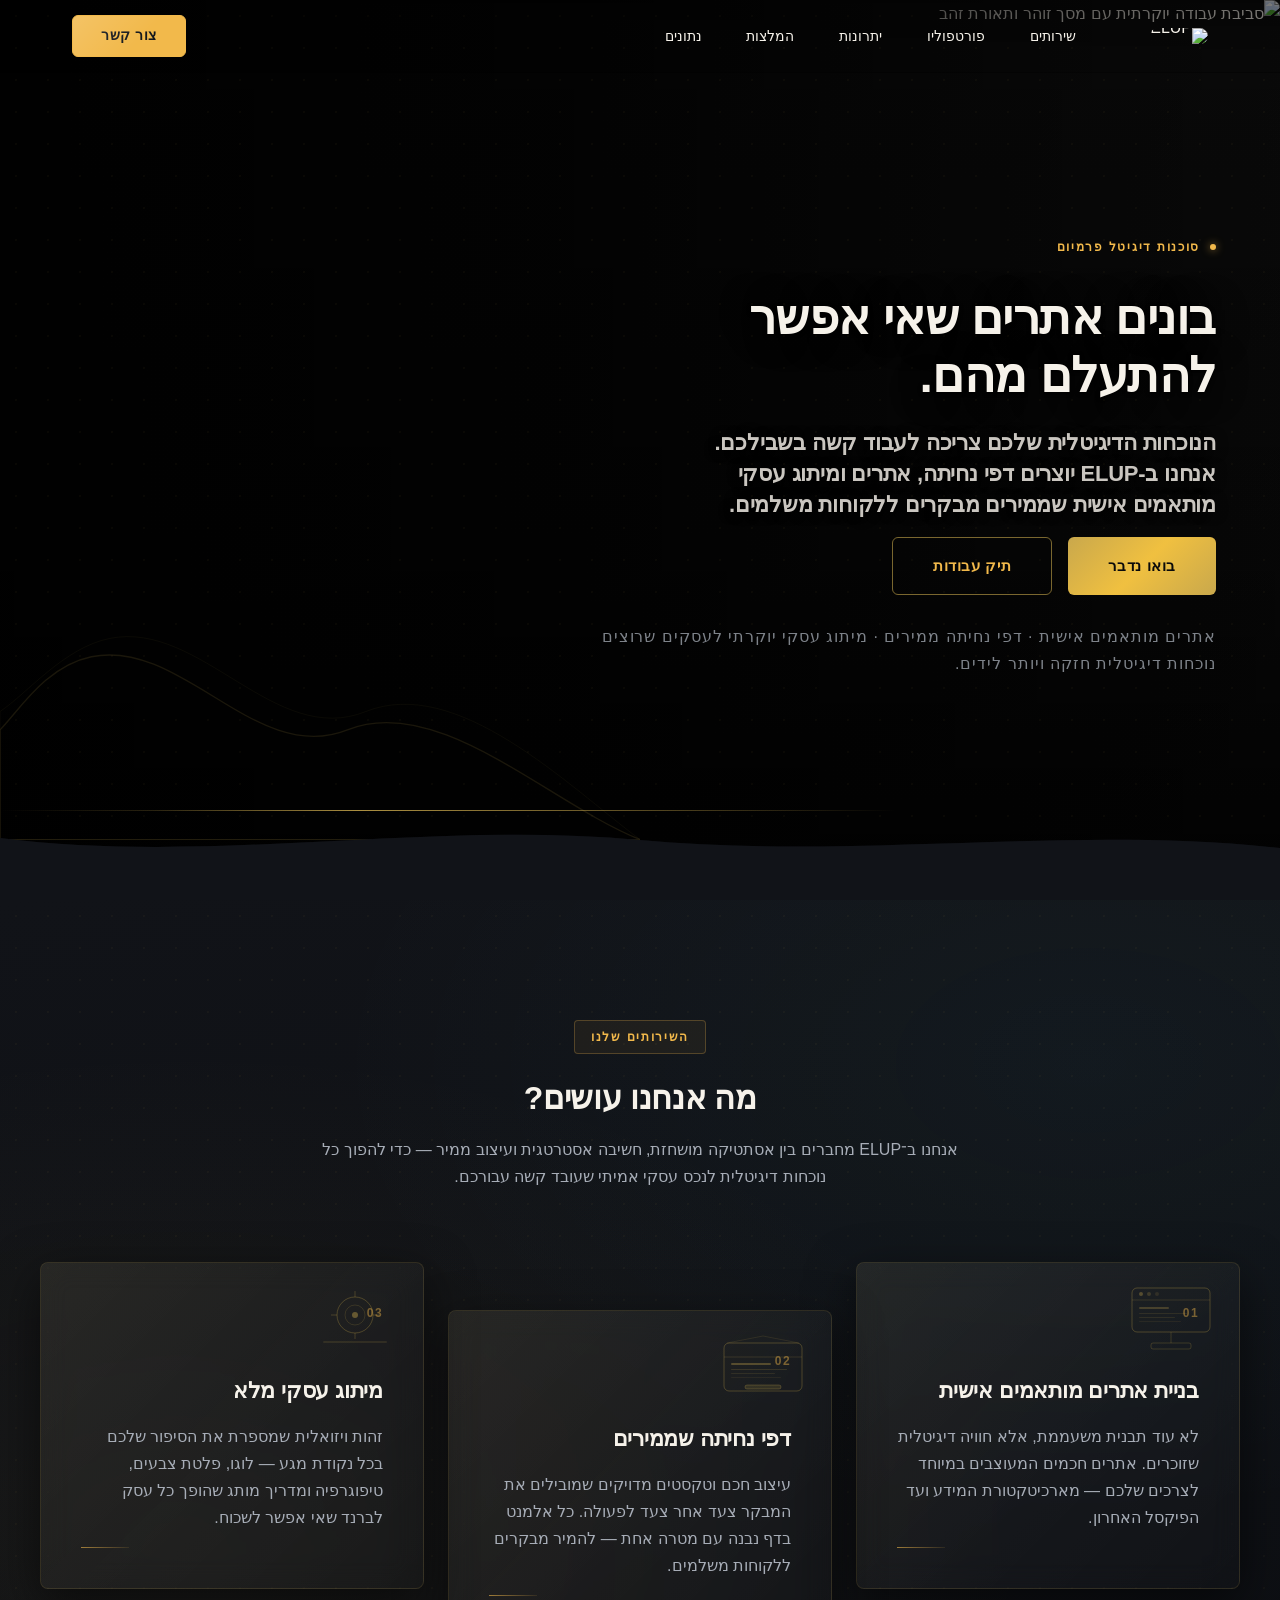
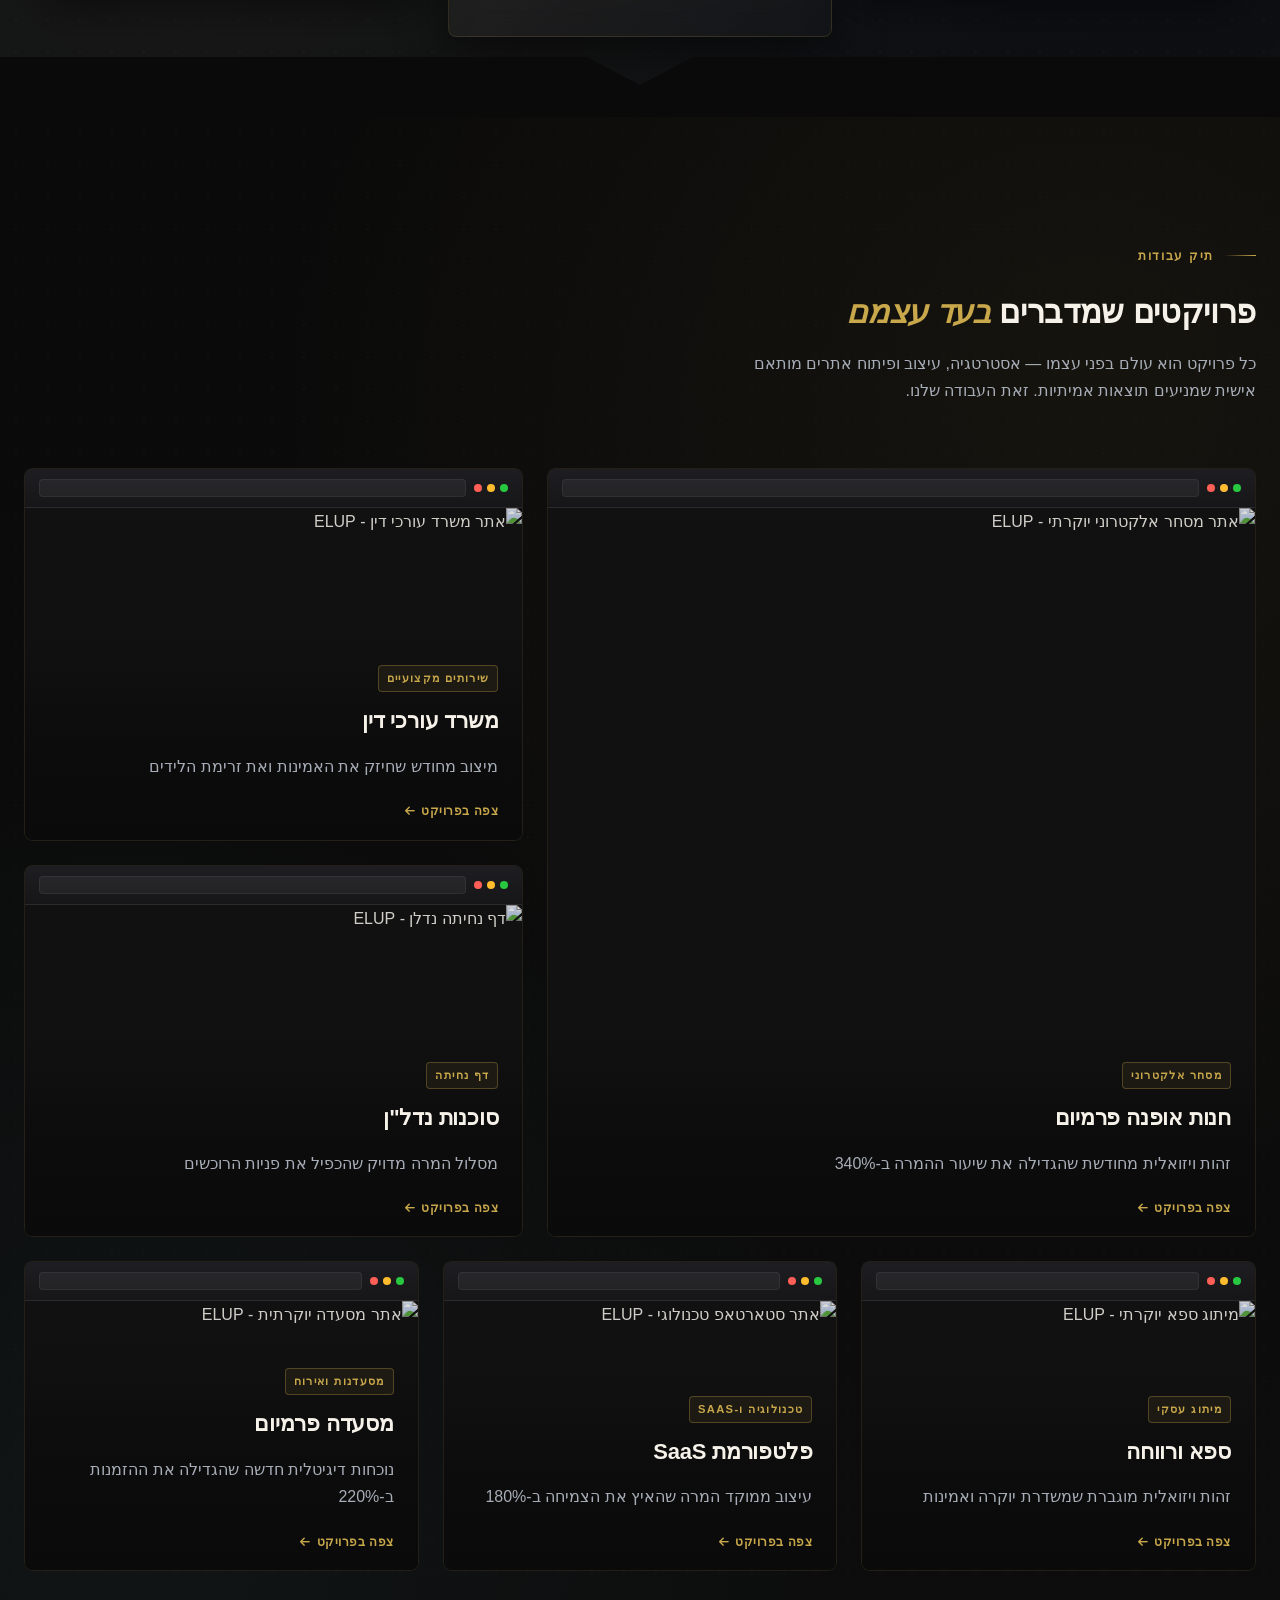
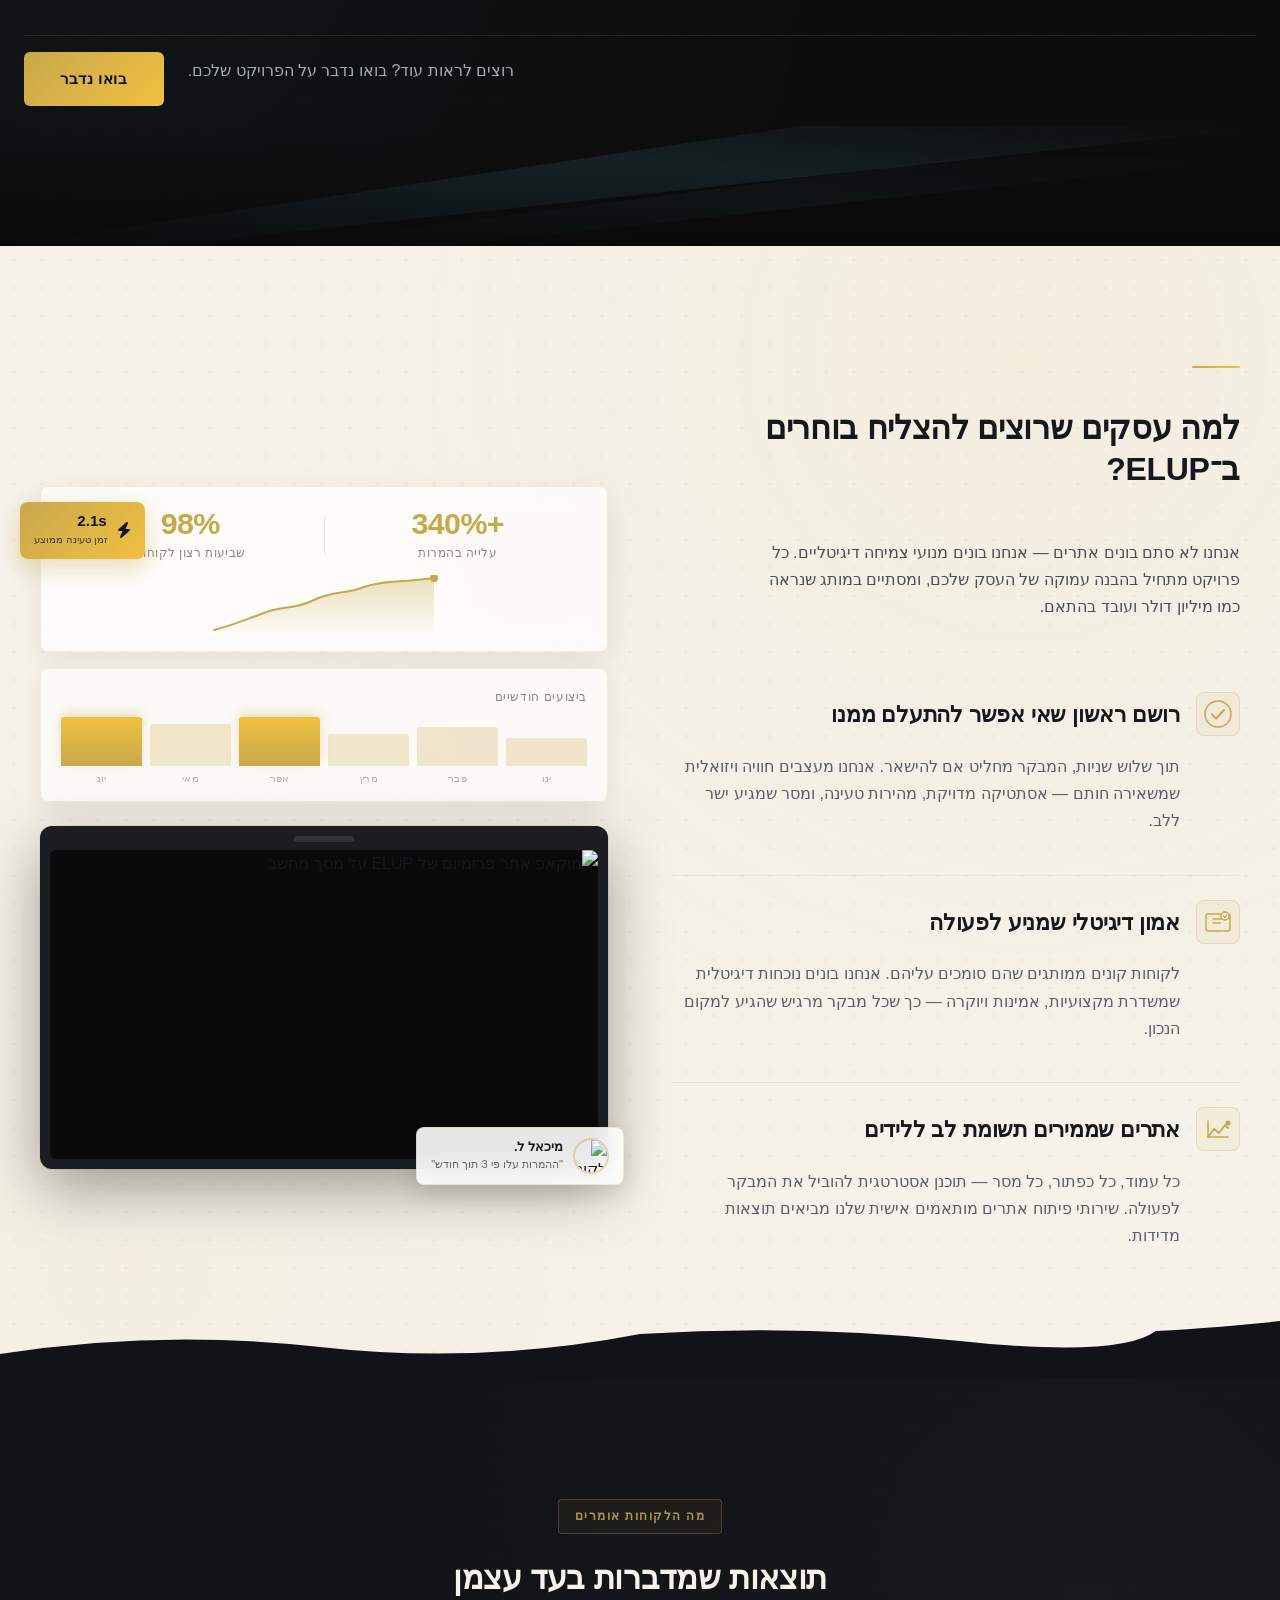
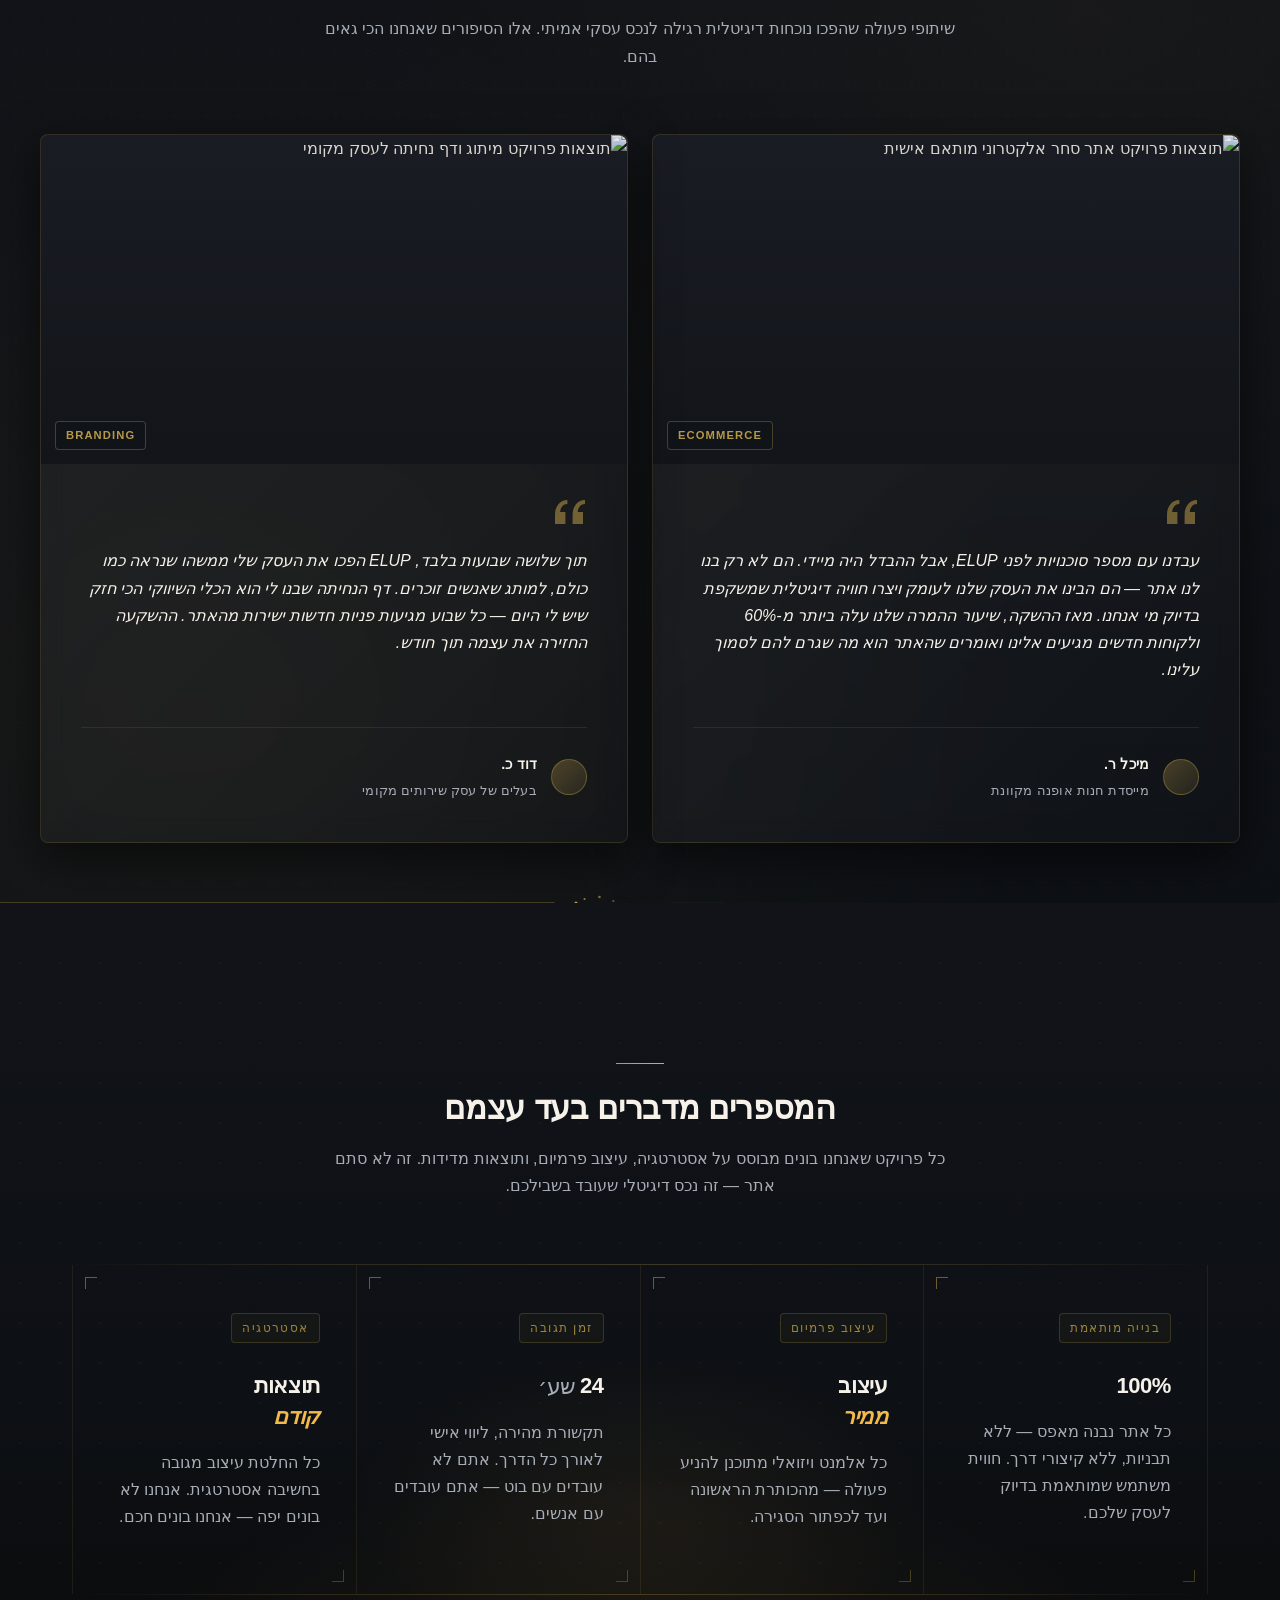
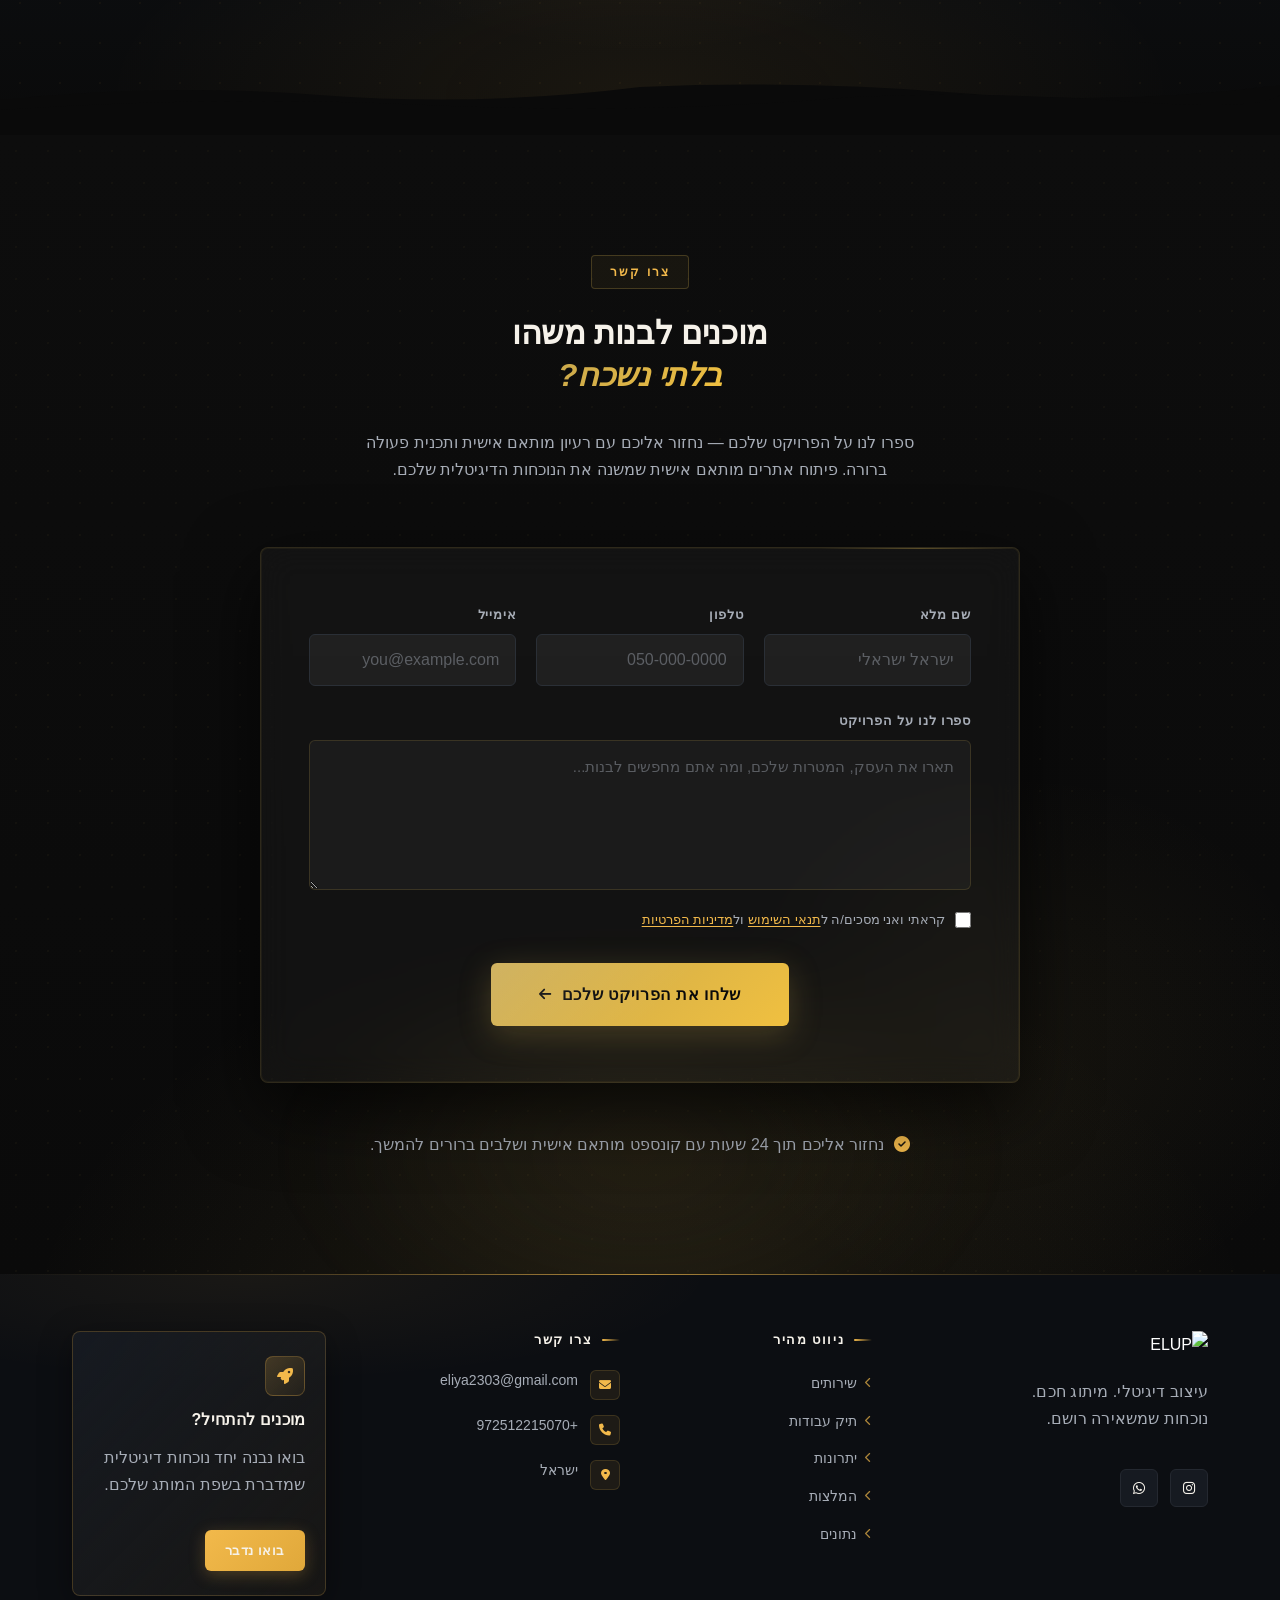
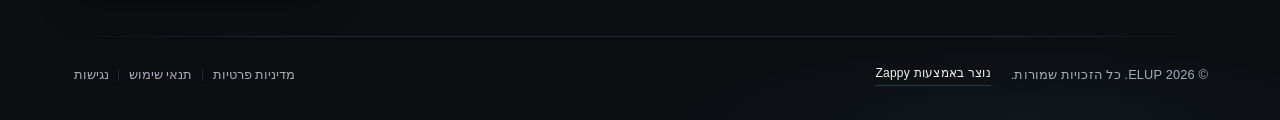
==== commit f35d7df3: "Background sync: Progressive GitHub Sync" ====
--- a/public/index.html
+++ b/public/index.html
@@ -1 +1 @@
-<!doctype html><html dir="rtl" lang="he"><head><meta charset="UTF-8"><meta content="width=device-width,initial-scale=1" name="viewport"><meta content="index, follow" name="robots"><title>בנה נוכחות דיגיטלית שמשנה הכל — ELUP</title><meta content="ELUP הופכת עסקים לברנדים בלתי נשכחים עם פיתוח אתרים מותאם אישית ברמה הגבוהה ביותר. עיצוב מדויק, טכנולוגיה מתקדמת, ותוצאות שמדברות בעד עצמן. התחל את המהפכה הדיגיטלית שלך עוד היום." name="description"><meta content="פיתוח אתרים מותאם אישית, שירותי פיתוח אתרים מקצועיים, בניית אתרים פרימיום, מיתוג דיגיטלי, ELUP סוכנות דיגיטל" name="keywords"><link href="/assets/favicon.ico" rel="icon" type="image/x-icon"><link href="/assets/favicon-16x16.png" rel="icon" type="image/png" sizes="16x16"><link href="/assets/favicon-32x32.png" rel="icon" type="image/png" sizes="32x32"><link href="/assets/favicon-48x48.png" rel="icon" type="image/png" sizes="48x48"><link href="/assets/favicon-192x192.png" rel="icon" type="image/png" sizes="192x192"><link href="/assets/favicon-512x512.png" rel="icon" type="image/png" sizes="512x512"><link href="/assets/apple-touch-icon.png" rel="apple-touch-icon"><script>!function(){"use strict";var t="44ef0f5a-409e-4bda-94db-d43a3245ff46",e="https://api.zappy5.com/api/analytics/track",a=18e5,n=2592e6,o=!0,i=!0,r=!0;var s=function(){var e="zappy_visitor_"+t,a=null;try{if(a=localStorage.getItem(e)){var o=JSON.parse(a),i=Date.now();if(i-o.created<n)return o.lastSeen=i,localStorage.setItem(e,JSON.stringify(o)),o.id}}catch(t){console.warn("Zappy Analytics: LocalStorage not available")}var r="zv_"+Date.now()+"_"+Math.random().toString(36).substr(2,9);try{localStorage.setItem(e,JSON.stringify({id:r,created:Date.now(),lastSeen:Date.now()}))}catch(t){}return r}(),c=function(){var e="zappy_session_"+t,n=null;try{if(n=sessionStorage.getItem(e)){var o=JSON.parse(n),i=Date.now();if(i-o.timestamp<a)return o.timestamp=i,sessionStorage.setItem(e,JSON.stringify(o)),o.id}}catch(t){console.warn("Zappy Analytics: SessionStorage not available")}var r="zs_"+Date.now()+"_"+Math.random().toString(36).substr(2,9);try{sessionStorage.setItem(e,JSON.stringify({id:r,timestamp:Date.now()}))}catch(t){}return r}();function l(a,n){n=n||{};var o={website_id:t,event_type:a,page_path:window.location.pathname,referrer:document.referrer||"direct",visitor_id:s,session_id:c,metadata:n};if(navigator.sendBeacon){var i=new Blob([JSON.stringify(o)],{type:"application/json"});navigator.sendBeacon(e,i)}else fetch(e,{method:"POST",headers:{"Content-Type":"application/json"},body:JSON.stringify(o),keepalive:!0}).catch(function(t){console.warn("Zappy Analytics: Failed to track event",t)})}o&&l("pageview",{title:document.title,url:window.location.href}),i&&document.addEventListener("click",function(t){var e=t.target;if("BUTTON"===e.tagName||e.closest("button")){var a="BUTTON"===e.tagName?e:e.closest("button");l("click",{element:"button",text:a.textContent.trim().substring(0,100),id:a.id||null,class:a.className||null})}else if("A"===e.tagName||e.closest("a")){var n="A"===e.tagName?e:e.closest("a");l("navigation",{element:"link",text:n.textContent.trim().substring(0,100),href:n.href,external:n.hostname!==window.location.hostname})}},!0),r&&document.addEventListener("submit",function(t){var e=t.target;l("form_submit",{form_id:e.id||null,form_name:e.name||null,form_action:e.action||null,form_method:e.method||"GET"})},!0);var d=Date.now();window.addEventListener("beforeunload",function(){l("page_unload",{time_on_page:Math.floor((Date.now()-d)/1e3),page_path:window.location.pathname})}),window.zappyAnalytics={track:l,getVisitorId:function(){return s},getSessionId:function(){return c}}}()</script><meta content="בנה נוכחות דיגיטלית שמשנה הכל — ELUP" property="og:title"><meta content="ELUP הופכת עסקים לברנדים בלתי נשכחים עם פיתוח אתרים מותאם אישית ברמה הגבוהה ביותר. עיצוב מדויק, טכנולוגיה מתקדמת, ותוצאות שמדברות בעד עצמן. התחל את המהפכה הדיגיטלית שלך עוד היום." property="og:description"><meta content="summary_large_image" name="twitter:card"><meta content="בנה נוכחות דיגיטלית שמשנה הכל — ELUP" name="twitter:title"><meta content="ELUP הופכת עסקים לברנדים בלתי נשכחים עם פיתוח אתרים מותאם אישית ברמה הגבוהה ביותר. עיצוב מדויק, טכנולוגיה מתקדמת, ותוצאות שמדברות בעד עצמן. התחל את המהפכה הדיגיטלית שלך עוד היום." name="twitter:description"><meta content="website" property="og:type"><meta content="he_IL" property="og:locale"><link href="https://cdnjs.cloudflare.com/ajax/libs/font-awesome/6.4.0/css/all.min.css" rel="stylesheet"><link href="/assets/favicon.ico" rel="icon" type="image/x-icon"><link href="/assets/favicon-16x16.png" rel="icon" type="image/png" sizes="16x16"><link href="/assets/favicon-32x32.png" rel="icon" type="image/png" sizes="32x32"><link href="/assets/favicon-48x48.png" rel="icon" type="image/png" sizes="48x48"><link href="/assets/favicon-192x192.png" rel="icon" type="image/png" sizes="192x192"><link href="/assets/favicon-512x512.png" rel="icon" type="image/png" sizes="512x512"><link href="/assets/apple-touch-icon.png" rel="apple-touch-icon"><link href="https://cdn.jsdelivr.net/npm/vanilla-cookieconsent@3/dist/cookieconsent.css" rel="stylesheet"><script src="https://cdn.jsdelivr.net/npm/vanilla-cookieconsent@3/dist/cookieconsent.umd.js"></script><script src="https://cdn.jsdelivr.net/gh/mickidum/acc_toolbar/acctoolbar/acctoolbar.min.js"></script><link href="/styles.css" rel="stylesheet"><style id="zappy-dropdown-submenu-styles">#navMenu li:has(.sub-menu),.nav-menu li:has(.sub-menu),.navbar li:has(.sub-menu),nav li:has(.sub-menu){position:relative}#navMenu .sub-menu,.nav-menu .sub-menu,.navbar .sub-menu,nav .sub-menu{display:block!important;position:absolute!important;top:100%;left:0;min-width:220px;background:#fff;border-radius:8px;box-shadow:0 8px 25px rgba(0,0,0,.15);padding:8px 0;opacity:0;visibility:hidden;transform:translateY(10px);transition:all .3s ease;z-index:1000;list-style:none;pointer-events:none}#navMenu li:hover>.sub-menu,.nav-menu li:hover>.sub-menu,.navbar li:hover>.sub-menu,nav li:hover>.sub-menu{opacity:1!important;visibility:visible!important;transform:translateY(0)!important;pointer-events:auto!important}.sub-menu li{list-style:none;margin:0;padding:0}.sub-menu a{display:block!important;padding:10px 16px!important;color:var(--text-dark,#333)!important;font-weight:500;text-decoration:none;white-space:nowrap;transition:background-color .2s}.sub-menu .zappy-nav-child>a{padding-left:28px!important;font-size:.9em!important;opacity:.85!important}[dir=rtl] .sub-menu .zappy-nav-child>a,html[lang=ar] .sub-menu .zappy-nav-child>a,html[lang=he] .sub-menu .zappy-nav-child>a{padding-left:10px!important;padding-right:28px!important}.sub-menu .zappy-nav-parent>a{font-weight:600!important}.sub-menu a:hover{background-color:#f5f5f5}[dir=rtl] .nav-menu .sub-menu,[dir=rtl] .navbar .sub-menu,[dir=rtl] nav .sub-menu,html[lang=ar] .nav-menu .sub-menu,html[lang=ar] .navbar .sub-menu,html[lang=ar] nav .sub-menu,html[lang=he] .nav-menu .sub-menu,html[lang=he] .navbar .sub-menu,html[lang=he] nav .sub-menu{left:auto!important;right:0!important}.sub-menu:empty,.sub-menu:not(:has(li)):not(:has(> a)),.sub-menu:not(:has(li:not(.zappy-hidden-menu-item))):not(:has(> a)){display:none!important;opacity:0!important;visibility:hidden!important;pointer-events:none!important}li:has(.menu-group-title):hover>.sub-menu{opacity:1!important;visibility:visible!important;transform:translateY(0)!important;pointer-events:auto!important}#navMenu>li>.menu-group-title,.nav-menu>li>.menu-group-title{display:inline-block;padding:.5rem 1rem;cursor:default;user-select:none}@media (max-width:768px){#navMenu .sub-menu,.nav-menu .sub-menu,.navbar .sub-menu,nav .sub-menu{position:static!important;transform:none!important;box-shadow:none!important;background:0 0!important;max-height:0;overflow:hidden;opacity:0;visibility:hidden;transition:max-height .3s ease,opacity .3s ease;padding:0!important;border-radius:0!important}#navMenu .sub-menu.mobile-expanded,.nav-menu .sub-menu.mobile-expanded,.navbar .sub-menu.mobile-expanded{max-height:none!important;overflow-y:visible!important;opacity:1!important;visibility:visible!important;padding:8px 0 8px 16px!important}[dir=rtl] .sub-menu.mobile-expanded,html[lang=he] .sub-menu.mobile-expanded{padding:8px 16px 8px 0!important}#navMenu li:hover>.sub-menu,.nav-menu li:hover>.sub-menu,.navbar li:hover>.sub-menu,nav li:hover>.sub-menu{opacity:0;visibility:hidden;pointer-events:none}#navMenu li>.sub-menu.mobile-expanded,.nav-menu li>.sub-menu.mobile-expanded,.navbar li>.sub-menu.mobile-expanded,nav li>.sub-menu.mobile-expanded{opacity:1!important;visibility:visible!important;pointer-events:auto!important}#navMenu li:has(.sub-menu),.nav-menu li:has(.sub-menu),.navbar li:has(.sub-menu),nav li:has(.sub-menu){display:flex!important;flex-wrap:wrap!important;align-items:center!important;position:relative!important;min-height:44px!important}#navMenu li:has(.sub-menu)>a,.nav-menu li:has(.sub-menu)>a,.navbar li:has(.sub-menu)>a,nav li:has(.sub-menu)>a{flex:1!important;min-width:0!important}#navMenu li:has(.sub-menu)>.menu-group-title,.nav-menu li:has(.sub-menu)>.menu-group-title,.navbar li:has(.sub-menu)>.menu-group-title,nav li:has(.sub-menu)>.menu-group-title{flex:1!important;min-width:0!important;padding:0!important;line-height:inherit!important}#navMenu li:has(.sub-menu)>.sub-menu,.nav-menu li:has(.sub-menu)>.sub-menu,.navbar li:has(.sub-menu)>.sub-menu,nav li:has(.sub-menu)>.sub-menu{flex-basis:100%!important;width:100%!important}#navMenu li:has(.sub-menu)>a [class*=arrow],#navMenu li:has(.sub-menu)>a [class*=chevron],.nav-menu li:has(.sub-menu)>a .fa-angle-down,.nav-menu li:has(.sub-menu)>a .fa-chevron-down,.nav-menu li:has(.sub-menu)>a [class*=arrow],.nav-menu li:has(.sub-menu)>a [class*=chevron],nav li:has(.sub-menu)>a [class*=arrow],nav li:has(.sub-menu)>a [class*=chevron]{display:none!important;visibility:hidden!important}.mobile-submenu-toggle{display:flex!important;align-items:center!important;justify-content:center!important;width:44px!important;height:auto!important;background:0 0!important;border:none!important;cursor:pointer!important;color:var(--text-light)!important;position:static!important;flex-shrink:0!important;align-self:stretch!important;z-index:2!important;padding:0!important;margin:0!important}.mobile-submenu-toggle::after{content:''!important;width:0!important;height:0!important;border-left:6px solid transparent!important;border-right:6px solid transparent!important;border-top:7px solid currentColor!important;transition:transform .3s ease!important}.mobile-submenu-toggle.expanded::after{transform:rotate(180deg)!important}.sub-menu a{padding:10px 0!important;display:block!important;color:var(--text-light)!important;white-space:normal!important}.sub-menu .zappy-nav-child>a{padding-left:28px!important;font-size:.9em!important;opacity:.85!important}[dir=rtl] .sub-menu .zappy-nav-child>a,html[lang=ar] .sub-menu .zappy-nav-child>a,html[lang=he] .sub-menu .zappy-nav-child>a{padding-left:0!important;padding-right:28px!important}.sub-menu .zappy-nav-parent>a{font-weight:600!important}#navMenu.active,.nav-menu.active{max-width:100vw!important;overflow-x:hidden!important;box-sizing:border-box!important}.navbar .sub-menu li a,.zappy-products-dropdown .sub-menu a,nav.navbar .sub-menu li a{color:var(--text-light)!important}}@media (min-width:769px){.mobile-submenu-toggle{display:none!important}}</style><style id="zappy-widget-visibility">#mic-access-tool-box,#mic-access-tool-general-button,#mic-init-access-tool #mic-access-tool-box,#mic-init-access-tool #mic-access-tool-general-button,#mic-init-access-tool .mic-access-tool-general-button,._access-icon,._access-menu,.mic-access-tool-box,.mic-access-tool-general-button,div[id*=mic-access-tool-box]{display:none!important;visibility:hidden!important;opacity:0!important;pointer-events:none!important}</style></head><body><nav class="navbar" dir="rtl"><button class="mobile-toggle" aria-label="Menu" id="mobileToggle"><svg viewBox="0 0 24 24" fill="none" height="24" width="24" class="hamburger-icon"><path d="M3 12h18M3 6h18M3 18h18" stroke="currentColor" stroke-width="2" stroke-linecap="round"></path></svg> <svg viewBox="0 0 24 24" fill="none" height="24" width="24" class="close-icon" style="display:none"><path d="M18 6L6 18M6 6l12 12" stroke="currentColor" stroke-width="2" stroke-linecap="round"></path></svg></button> <button class="phone-header-btn" aria-label="Call" data-phone="+972512215070"><svg viewBox="0 0 24 24" fill="currentColor" height="20" width="20"><path d="M22 16.92v3a2 2 0 0 1-2.18 2 19.79 19.79 0 0 1-8.63-3.07 19.5 19.5 0 0 1-6-6 19.79 19.79 0 0 1-3.07-8.67A2 2 0 0 1 4.11 2h3a2 2 0 0 1 2 1.72 12.84 12.84 0 0 0 .7 2.81 2 2 0 0 1-.45 2.11L8.09 9.91a16 16 0 0 0 6 6l1.27-1.27a2 2 0 0 1 2.11-.45 12.84 12.84 0 0 0 2.81.7A2 2 0 0 1 22 16.92z"></path></svg></button><div class="nav-container"><div class="nav-right-group"><div class="nav-brand"><a href="/" class="logo-link"><img alt="ELUP" src="/assets/elup-web-development-digital-branding-logo.webp" class="logo"></a></div><ul class="nav-menu" id="navMenu"><li><a href="#services">שירותים</a></li><li><a href="#portfolio">פורטפוליו</a></li><li><a href="#benefits">יתרונות</a></li><li><a href="#testimonials">המלצות</a></li><li><a href="#stats">נתונים</a></li></ul></div><div class="nav-cta-container"><a href="#contact" class="nav-cta-btn">צור קשר</a></div></div></nav><script>window.addEventListener("load",function(){const e=document.querySelector(".navbar, nav, header");if(!e)return void console.log("[Navbar] Navbar element not found");let t=document.getElementById("mobileToggle")||document.querySelector(".mobile-toggle")||document.querySelector(".hamburger")||document.querySelector(".hamburger-menu")||document.querySelector(".menu-toggle")||document.querySelector(".burger-menu")||document.querySelector('[aria-label="Menu"]')||document.querySelector('[aria-label="תפריט"]');const o=document.querySelector(".phone-header-btn"),n=window.getComputedStyle(e);let r=n.backgroundColor;if(console.log("[Navbar] Initial navbar background:",r),"transparent"===r||"rgba(0, 0, 0, 0)"===r||r.startsWith("rgba")&&r.includes(", 0)")){const e=n.backgroundImage;if(e&&"none"!==e)console.log("[Navbar] Navbar has background image/gradient, using dark text"),r="rgb(240, 240, 240)";else{const e=window.getComputedStyle(document.body).backgroundColor;console.log("[Navbar] Navbar transparent, using body background:",e),r=e}}const i=r.match(/\d+/g);if(i&&i.length>=3){const e=(.299*parseInt(i[0])+.587*parseInt(i[1])+.114*parseInt(i[2]))/255;console.log("[Navbar] Mobile button colors preserved from Claude CSS (luminance:",e.toFixed(2)+")");const n=document.createElement("style");n.id="zappy-mobile-nav-fix";document.documentElement.lang;document.documentElement.dir,n.textContent='\n        /* Hide mobile buttons on desktop, show only on mobile */\n        @media (min-width: 769px) {\n          .mobile-toggle,\n          .phone-header-btn {\n            display: none !important;\n          }\n        }\n        \n        /* Show and position mobile buttons correctly on mobile */\n        @media (max-width: 768px) {\n          .mobile-toggle,\n          .phone-header-btn {\n            position: absolute !important;\n            top: 50% !important;\n            transform: translateY(-50%) !important;\n            z-index: 1001 !important;\n            display: flex !important;\n            align-items: center !important;\n            justify-content: center !important;\n            width: 36px !important;\n            height: 36px !important;\n            border-radius: 50% !important;\n            border: none !important;\n            cursor: pointer !important;\n            padding: 6px !important;\n            background: none !important;\n            color: var(--nav-text, var(--text-light)) !important;\n          }\n          \n          /* LTR positioning (default): hamburger LEFT, phone RIGHT */\n          html:not([dir="rtl"]):not([lang="he"]):not([lang="ar"]) .mobile-toggle,\n          html[dir="ltr"] .mobile-toggle {\n            left: 12px !important;\n            right: auto !important;\n          }\n          html:not([dir="rtl"]):not([lang="he"]):not([lang="ar"]) .phone-header-btn,\n          html[dir="ltr"] .phone-header-btn {\n            right: 12px !important;\n            left: auto !important;\n          }\n          \n          /* RTL positioning: hamburger RIGHT, phone LEFT */\n          html[dir="rtl"] .mobile-toggle,\n          html[lang="he"] .mobile-toggle,\n          html[lang="ar"] .mobile-toggle {\n            right: 12px !important;\n            left: auto !important;\n          }\n          html[dir="rtl"] .phone-header-btn,\n          html[lang="he"] .phone-header-btn,\n          html[lang="ar"] .phone-header-btn {\n            left: 12px !important;\n            right: auto !important;\n          }\n          \n          /* CRITICAL: Ensure nav-container has min-height on mobile */\n          /* All children are positioned absolutely/fixed on mobile, so height:auto collapses to 0 */\n          .nav-container {\n            min-height: 70px !important;\n            position: relative !important;\n          }\n          \n          /* Ensure SVG icons are properly sized and inherit color */\n          .mobile-toggle svg,\n          .phone-header-btn svg {\n            width: 24px !important;\n            height: 24px !important;\n            /* Don\'t force display - let JavaScript control hamburger/close toggle */\n          }\n          \n          /* Reset nav-cta-container on mobile - remove desktop box-shadow/padding */\n          /* that creates a visible ghost box when CTA button is hidden */\n          .nav-cta-container {\n            box-shadow: none !important;\n            padding: 0 !important;\n          }\n          \n          /* Hide nav-cta-container entirely on mobile when there\'s no lang-switcher */\n          /* (only the CTA button is inside, and it\'s hidden on mobile) */\n          .nav-cta-container:not(:has(.lang-switcher)) {\n            display: none !important;\n          }\n          \n          /* CRITICAL: Prevent hero image fade gradient from bleeding over headline text */\n          /* The .image-fade-gradient has bottom: -30px (extends below parent) */\n          /* On mobile stacked layout, this overlaps the h1 text below the image */\n          .hero-image-column {\n            overflow: hidden !important;\n          }\n          .image-fade-gradient {\n            bottom: 0 !important;\n          }\n          \n          /* Hide desktop language switcher on mobile - hamburger menu handles it */\n          /* High specificity to override stored CSS */\n          .lang-switcher,\n          .nav-cta-container .lang-switcher,\n          .nav-container .lang-switcher,\n          .navbar .lang-switcher,\n          .navbar .nav-cta-container .lang-switcher {\n            display: none !important;\n          }\n        }\n      ';const r=document.getElementById("zappy-mobile-nav-fix");r&&r.remove(),document.head.appendChild(n),console.log("[Navbar] Critical CSS injected for mobile nav positioning");const l=window.innerWidth<=768;if(t){const e=t.querySelector(".hamburger-icon"),o=t.querySelector(".close-icon");e&&(e.style.setProperty("width","24px","important"),e.style.setProperty("height","24px","important"),e.style.setProperty("display","block","important")),o&&(o.style.setProperty("width","24px","important"),o.style.setProperty("height","24px","important"),o.style.setProperty("display","none","important")),l?(t.style.setProperty("position","absolute","important"),t.style.setProperty("top","50%","important"),t.style.setProperty("transform","translateY(-50%)","important"),t.style.setProperty("z-index","1001","important"),t.style.removeProperty("left"),t.style.removeProperty("right"),console.log("[Navbar] Mobile toggle positioning applied (mobile viewport)")):(t.style.removeProperty("position"),t.style.removeProperty("top"),t.style.removeProperty("transform"),t.style.removeProperty("z-index"),t.style.removeProperty("left"),t.style.removeProperty("right"),console.log("[Navbar] Desktop viewport - cleared mobile toggle inline positioning"))}if(o){const e=o.querySelector("svg");e&&(e.style.width="24px",e.style.height="24px",e.setAttribute("width","24"),e.setAttribute("height","24")),l?(o.style.setProperty("position","absolute","important"),o.style.setProperty("top","50%","important"),o.style.setProperty("transform","translateY(-50%)","important"),o.style.setProperty("z-index","1001","important"),o.style.removeProperty("left"),o.style.removeProperty("right"),console.log("[Navbar] Phone button positioning applied (mobile viewport)")):(o.style.removeProperty("position"),o.style.removeProperty("top"),o.style.removeProperty("transform"),o.style.removeProperty("z-index"),o.style.removeProperty("left"),o.style.removeProperty("right"),console.log("[Navbar] Desktop viewport - cleared phone button inline positioning"))}}else console.log("[Navbar] Could not parse background color:",r);t=document.getElementById("mobileToggle")||document.querySelector(".mobile-toggle")||document.querySelector(".hamburger")||document.querySelector(".hamburger-menu")||document.querySelector(".menu-toggle")||document.querySelector(".burger-menu")||document.querySelector('[aria-label="Menu"]')||document.querySelector('[aria-label="תפריט"]');const l=document.getElementById("navMenu")||document.querySelector(".nav-menu")||document.querySelector(".nav-links")||document.querySelector("nav ul:not(.submenu)");if(!t||!l)return void console.log("[Navbar] Mobile toggle or menu not found:",{toggle:!!t,menu:!!l});l.id||(l.id="navMenu"),console.log("[Navbar] Initializing mobile menu...");const a=t.cloneNode(!0);t.parentNode.replaceChild(a,t),a.addEventListener("click",function(e){e.preventDefault(),e.stopPropagation();const t=this.querySelector(".hamburger-icon"),o=this.querySelector(".close-icon");l.classList.contains("active")?(l.classList.remove("active"),t&&t.style.setProperty("display","block","important"),o&&o.style.setProperty("display","none","important"),document.body.style.overflow="",console.log("[Navbar] Menu closed")):(l.classList.add("active"),t&&t.style.setProperty("display","none","important"),o&&o.style.setProperty("display","block","important"),document.body.style.overflow="hidden",console.log("[Navbar] Menu opened"))}),l.querySelectorAll("a").forEach(function(e){e.addEventListener("click",function(){if("#"===this.getAttribute("href"))return;const e=a.querySelector(".hamburger-icon"),t=a.querySelector(".close-icon");l.classList.remove("active"),e&&e.style.setProperty("display","block","important"),t&&t.style.setProperty("display","none","important"),document.body.style.overflow="",console.log("[Navbar] Menu closed (link clicked)")})});var s=l.querySelectorAll(".dropdown-toggle");s.forEach(function(e){e.addEventListener("click",function(e){e.preventDefault(),e.stopPropagation();var t=this.closest(".nav-dropdown");t&&(t.parentNode.querySelectorAll(".nav-dropdown.open").forEach(function(e){e!==t&&e.classList.remove("open")}),t.classList.toggle("open"),console.log("[Navbar] Dropdown toggled:",t.classList.contains("open")?"open":"closed"))})}),document.addEventListener("click",function(e){e.target.closest(".nav-dropdown")||document.querySelectorAll(".nav-dropdown.open").forEach(function(e){e.classList.remove("open")})}),console.log("[Navbar] Dropdown handlers initialized for "+s.length+" dropdowns"),o&&o.addEventListener("click",function(){const e=document.querySelectorAll('a[href^="tel:"]'),t=e.length>0?e[0].getAttribute("href").replace("tel:",""):"+972512215070";window.location.href="tel:"+t,console.log("[Navbar] Phone button clicked")}),console.log("[Navbar] Mobile menu initialized successfully");const p=function(){const e=document.querySelector(".whatsapp-float");e&&(window.innerWidth>=769?(e.style.setProperty("display","none","important"),e.style.setProperty("visibility","hidden","important"),e.style.setProperty("opacity","0","important"),e.style.setProperty("pointer-events","none","important"),console.log("[WhatsApp] Button hidden on desktop")):(e.style.removeProperty("display"),e.style.removeProperty("visibility"),e.style.removeProperty("opacity"),e.style.removeProperty("pointer-events"),console.log("[WhatsApp] Button visible on mobile")))};let c;p(),window.addEventListener("resize",function(){clearTimeout(c),c=setTimeout(p,100)})})</script><main><section class="index-hero-section" data-layout-spec="בית-hero" dir="rtl" data-hero-type="fullscreen-scrim"><div class="index-hero-bg"><img alt="סביבת עבודה יוקרתית עם מסך זוהר ותאורת זהב" src="/assets/site-index-hero-image-1.webp" data-context="Premium dark creative workspace for a luxury web development agency: a sleek matte black desk with a glowing ultrawide monitor showing a beautiful website design, warm gold ambient lighting, bokeh city lights visible through a large window in the background, smoked glass surface reflections, luxury materials including brushed metal and dark leather, cinematic depth of field, atmospheric and moody, ultra high resolution editorial photography style" data-placeholder="index-hero-image-1" height="1080" width="1920" data-hero-bg="true"></div><div class="index-hero-scrim" aria-hidden="true"></div><div class="index-hero-dot-grid" aria-hidden="true"></div><svg viewBox="0 0 700 320" xmlns="http://www.w3.org/2000/svg" aria-hidden="true" data-no-icon-edit="true" preserveAspectRatio="xMaxYMax meet" class="index-hero-wave-accent" fill="none"><path d="M700,320 C600,280 480,160 380,200 C280,240 200,100 100,120 C50,130 20,180 0,200 L0,320 Z" fill="none" stroke="#C9A84C" stroke-width="1.5" opacity="0.13"></path><path d="M700,320 C620,260 500,140 400,180 C300,220 220,80 120,100 C70,110 30,160 0,180 L0,320 Z" fill="none" stroke="#C9A84C" stroke-width="0.8" opacity="0.07"></path></svg><div class="index-hero-container"><div class="index-hero-content"><div class="index-hero-eyebrow"><span class="index-hero-eyebrow-dot" aria-hidden="true"></span> <span>סוכנות דיגיטל פרמיום</span></div><h1 class="index-hero-h1">בונים אתרים שאי אפשר<br>להתעלם מהם.</h1><h3 class="index-hero-subtitle">הנוכחות הדיגיטלית שלכם צריכה לעבוד קשה בשבילכם.<br class="index-hero-br-desktop">אנחנו ב‑ELUP יוצרים דפי נחיתה, אתרים ומיתוג עסקי<br class="index-hero-br-desktop">מותאמים אישית שממירים מבקרים ללקוחות משלמים.</h3><div class="index-hero-ctas"><a href="#contact" class="index-hero-btn-primary">בואו נדבר</a> <a href="#portfolio" class="index-hero-btn-secondary">תיק עבודות</a></div><p class="index-hero-trust">אתרים מותאמים אישית · דפי נחיתה ממירים · מיתוג עסקי יוקרתי לעסקים שרוצים נוכחות דיגיטלית חזקה ויותר לידים.</p></div></div><div class="index-hero-divider-wrapper"><div class="index-hero-gold-line" aria-hidden="true"></div><svg viewBox="0 0 1440 90" xmlns="http://www.w3.org/2000/svg" aria-hidden="true" data-no-icon-edit="true" preserveAspectRatio="none"><defs><linearGradient id="heroFadeGrad" x1="0" x2="0" y1="0" y2="1"><stop offset="0%" stop-color="rgba(10,10,10,0)"></stop><stop offset="100%" stop-color="#0A0A0A"></stop></linearGradient></defs><path d="M0,90 L0,28 C240,55 480,10 720,30 C960,50 1200,15 1440,38 L1440,90 Z" fill="#111318"></path><path d="M0,90 L0,28 C240,55 480,10 720,30 C960,50 1200,15 1440,38 L1440,90 Z" fill="#111318" opacity="0.6"></path></svg></div></section><section class="index-services-section" data-layout-spec="בית-services" dir="rtl" id="services"><div class="iss-dot-grid" aria-hidden="true"></div><div class="iss-container"><div class="iss-intro"><span class="iss-label">השירותים שלנו</span><h2 class="iss-heading">מה אנחנו עושים?</h2><p class="iss-subheading">אנחנו ב־ELUP מחברים בין אסתטיקה מושחזת, חשיבה אסטרטגית ועיצוב ממיר — כדי להפוך כל נוכחות דיגיטלית לנכס עסקי אמיתי שעובד קשה עבורכם.</p></div><div class="iss-cards-grid"><article class="iss-card iss-card--1"><div class="iss-card-motif" aria-hidden="true"><svg viewBox="0 0 80 64" xmlns="http://www.w3.org/2000/svg" aria-hidden="true" data-no-icon-edit="true" fill="none" height="64" width="80"><rect height="44" width="78" x="1" y="1" rx="5" stroke="rgba(201,168,76,0.35)" stroke-width="1"></rect><line stroke="rgba(201,168,76,0.2)" stroke-width="1" x1="1" x2="79" y1="13" y2="13"></line><circle cx="10" cy="7" r="2" fill="rgba(201,168,76,0.4)"></circle><circle cx="18" cy="7" r="2" fill="rgba(201,168,76,0.25)"></circle><circle cx="26" cy="7" r="2" fill="rgba(201,168,76,0.15)"></circle><rect height="2" width="30" x="8" y="20" rx="1" fill="rgba(201,168,76,0.3)"></rect><rect height="1" width="48" x="8" y="26" rx="0.5" fill="rgba(201,168,76,0.15)"></rect><rect height="1" width="36" x="8" y="30" rx="0.5" fill="rgba(201,168,76,0.15)"></rect><rect height="1" width="42" x="8" y="34" rx="0.5" fill="rgba(201,168,76,0.1)"></rect><line stroke="rgba(201,168,76,0.25)" stroke-width="1" x1="40" x2="40" y1="45" y2="56"></line><rect height="6" width="40" x="20" y="56" rx="2" stroke="rgba(201,168,76,0.25)" stroke-width="1"></rect></svg></div><div class="iss-card-number" aria-hidden="true">01</div><h3 class="iss-card-title">בניית אתרים מותאמים אישית</h3><p class="iss-card-text">לא עוד תבנית משעממת, אלא חוויה דיגיטלית שזוכרים. אתרים חכמים המעוצבים במיוחד לצרכים שלכם — מארכיטקטורת המידע ועד הפיקסל האחרון.</p><div class="iss-card-accent-line" aria-hidden="true"></div></article><article class="iss-card iss-card--2 iss-card--stagger"><div class="iss-card-motif" aria-hidden="true"><svg viewBox="0 0 80 64" xmlns="http://www.w3.org/2000/svg" aria-hidden="true" data-no-icon-edit="true" fill="none" height="64" width="80"><rect height="48" width="78" x="1" y="8" rx="5" stroke="rgba(201,168,76,0.35)" stroke-width="1"></rect><line stroke="rgba(201,168,76,0.2)" stroke-width="1" x1="1" x2="79" y1="22" y2="22"></line><rect height="2" width="40" x="8" y="28" rx="1" fill="rgba(201,168,76,0.4)"></rect><rect height="1" width="56" x="8" y="34" rx="0.5" fill="rgba(201,168,76,0.2)"></rect><rect height="1" width="44" x="8" y="38" rx="0.5" fill="rgba(201,168,76,0.15)"></rect><rect height="1" width="50" x="8" y="42" rx="0.5" fill="rgba(201,168,76,0.1)"></rect><rect height="4" width="36" x="22" y="50" rx="2" fill="rgba(201,168,76,0.18)" stroke="rgba(201,168,76,0.3)" stroke-width="1"></rect><path d="M4 8 L40 1 L76 8" fill="none" stroke="rgba(201,168,76,0.15)" stroke-width="1"></path></svg></div><div class="iss-card-number" aria-hidden="true">02</div><h3 class="iss-card-title">דפי נחיתה שממירים</h3><p class="iss-card-text">עיצוב חכם וטקסטים מדויקים שמובילים את המבקר צעד אחר צעד לפעולה. כל אלמנט בדף נבנה עם מטרה אחת — להמיר מבקרים ללקוחות משלמים.</p><div class="iss-card-accent-line" aria-hidden="true"></div></article><article class="iss-card iss-card--3"><div class="iss-card-motif" aria-hidden="true"><svg viewBox="0 0 80 64" xmlns="http://www.w3.org/2000/svg" aria-hidden="true" data-no-icon-edit="true" fill="none" height="64" width="80"><circle cx="40" cy="28" r="18" stroke="rgba(201,168,76,0.35)" stroke-width="1"></circle><circle cx="40" cy="28" r="10" stroke="rgba(201,168,76,0.2)" stroke-width="1"></circle><circle cx="40" cy="28" r="3" fill="rgba(201,168,76,0.5)"></circle><line stroke="rgba(201,168,76,0.3)" stroke-width="1" x1="40" x2="40" y1="10" y2="4"></line><line stroke="rgba(201,168,76,0.3)" stroke-width="1" x1="58" x2="64" y1="28" y2="28"></line><line stroke="rgba(201,168,76,0.3)" stroke-width="1" x1="22" x2="16" y1="28" y2="28"></line><line stroke="rgba(201,168,76,0.3)" stroke-width="1" x1="40" x2="40" y1="46" y2="52"></line><rect height="2" width="64" x="8" y="54" rx="1" fill="rgba(201,168,76,0.15)"></rect></svg></div><div class="iss-card-number" aria-hidden="true">03</div><h3 class="iss-card-title">מיתוג עסקי מלא</h3><p class="iss-card-text">זהות ויזואלית שמספרת את הסיפור שלכם בכל נקודת מגע — לוגו, פלטת צבעים, טיפוגרפיה ומדריך מותג שהופך כל עסק לברנד שאי אפשר לשכוח.</p><div class="iss-card-accent-line" aria-hidden="true"></div></article></div></div><div class="iss-divider-wrapper"><svg viewBox="0 0 1440 60" xmlns="http://www.w3.org/2000/svg" aria-hidden="true" data-no-icon-edit="true" preserveAspectRatio="none"><path d="M0,60 L0,0 L660,0 L720,28 L780,0 L1440,0 L1440,60 Z" fill="#0A0A0A"></path></svg></div></section><section class="index-portfolio-section" data-layout-spec="בית-portfolio" dir="rtl" id="portfolio"><div class="portfolio-dot-grid" aria-hidden="true"></div><div class="portfolio-container"><div class="portfolio-header"><div class="portfolio-label">תיק עבודות</div><h2 class="portfolio-title">פרויקטים שמדברים <span class="portfolio-title-accent">בעד עצמם</span></h2><p class="portfolio-subtitle">כל פרויקט הוא עולם בפני עצמו — אסטרטגיה, עיצוב ופיתוח אתרים מותאם אישית שמניעים תוצאות אמיתיות. זאת העבודה שלנו.</p></div><div class="portfolio-grid"><article class="portfolio-tile portfolio-tile--large"><div class="portfolio-tile-inner"><div class="portfolio-device-frame"><div class="device-chrome"><div class="device-dots"><span></span><span></span><span></span></div><div class="device-url-bar"></div></div><div class="portfolio-img-wrap"><img alt="אתר מסחר אלקטרוני יוקרתי - ELUP" src="/assets/site-index-portfolio-image-1.webp" data-context="Premium e-commerce website mockup displayed on a dark laptop screen, showing a luxury fashion brand homepage with large hero imagery, elegant serif typography, gold accents, and a clean minimal layout. Dark background, cinematic lighting, professional web design." data-placeholder="index-portfolio-image-1" height="460" width="760"></div></div><div class="portfolio-tile-overlay"><div class="portfolio-tile-content"><span class="portfolio-category">מסחר אלקטרוני</span><h3 class="portfolio-tile-title">חנות אופנה פרמיום</h3><p class="portfolio-tile-result">זהות ויזואלית מחודשת שהגדילה את שיעור ההמרה ב-340%</p><div class="portfolio-tile-cta"><span>צפה בפרויקט</span> <i class="fas fa-arrow-left"></i></div></div></div><div class="portfolio-gold-border" aria-hidden="true"></div></div></article><article class="portfolio-tile portfolio-tile--medium"><div class="portfolio-tile-inner"><div class="portfolio-device-frame"><div class="device-chrome"><div class="device-dots"><span></span><span></span><span></span></div><div class="device-url-bar"></div></div><div class="portfolio-img-wrap"><img alt="אתר משרד עורכי דין - ELUP" src="/assets/site-index-portfolio-image-2.webp" data-context="Professional law firm website mockup on a dark monitor, featuring deep navy and gold color scheme, serif headings, clean navigation, trust-building layout with attorney photos and case results. Premium legal branding, dark cinematic aesthetic." data-placeholder="index-portfolio-image-2" height="320" width="480"></div></div><div class="portfolio-tile-overlay"><div class="portfolio-tile-content"><span class="portfolio-category">שירותים מקצועיים</span><h3 class="portfolio-tile-title">משרד עורכי דין</h3><p class="portfolio-tile-result">מיצוב מחודש שחיזק את האמינות ואת זרימת הלידים</p><div class="portfolio-tile-cta"><span>צפה בפרויקט</span> <i class="fas fa-arrow-left"></i></div></div></div><div class="portfolio-gold-border" aria-hidden="true"></div></div></article><article class="portfolio-tile portfolio-tile--medium"><div class="portfolio-tile-inner"><div class="portfolio-device-frame"><div class="device-chrome"><div class="device-dots"><span></span><span></span><span></span></div><div class="device-url-bar"></div></div><div class="portfolio-img-wrap"><img alt="דף נחיתה נדלן - ELUP" src="/assets/site-index-portfolio-image-3.webp" data-context="High-converting landing page mockup for a real estate agency, shown on a sleek dark screen. Features large property photography, bold headline, gold call-to-action button, minimal form, and luxury brand identity. Cinematic dark web design." data-placeholder="index-portfolio-image-3" height="320" width="480"></div></div><div class="portfolio-tile-overlay"><div class="portfolio-tile-content"><span class="portfolio-category">דף נחיתה</span><h3 class="portfolio-tile-title">סוכנות נדל"ן</h3><p class="portfolio-tile-result">מסלול המרה מדויק שהכפיל את פניות הרוכשים</p><div class="portfolio-tile-cta"><span>צפה בפרויקט</span> <i class="fas fa-arrow-left"></i></div></div></div><div class="portfolio-gold-border" aria-hidden="true"></div></div></article><article class="portfolio-tile portfolio-tile--small"><div class="portfolio-tile-inner"><div class="portfolio-device-frame"><div class="device-chrome"><div class="device-dots"><span></span><span></span><span></span></div><div class="device-url-bar"></div></div><div class="portfolio-img-wrap"><img alt="מיתוג ספא יוקרתי - ELUP" src="/assets/site-index-portfolio-image-4.webp" data-context="Brand identity design showcase for a premium wellness spa, displayed on dark device screen. Features logo design, color palette, typography system, and website homepage with soft gold and cream tones, elegant minimal aesthetic, luxury spa branding." data-placeholder="index-portfolio-image-4" height="260" width="380"></div></div><div class="portfolio-tile-overlay"><div class="portfolio-tile-content"><span class="portfolio-category">מיתוג עסקי</span><h3 class="portfolio-tile-title">ספא ורווחה</h3><p class="portfolio-tile-result">זהות ויזואלית מוגברת שמשדרת יוקרה ואמינות</p><div class="portfolio-tile-cta"><span>צפה בפרויקט</span> <i class="fas fa-arrow-left"></i></div></div></div><div class="portfolio-gold-border" aria-hidden="true"></div></div></article><article class="portfolio-tile portfolio-tile--small"><div class="portfolio-tile-inner"><div class="portfolio-device-frame"><div class="device-chrome"><div class="device-dots"><span></span><span></span><span></span></div><div class="device-url-bar"></div></div><div class="portfolio-img-wrap"><img alt="אתר סטארטאפ טכנולוגי - ELUP" src="/assets/site-index-portfolio-image-5.webp" data-context="Tech startup SaaS website mockup on dark screen, featuring bold futuristic design with dark background, cyan and gold accents, clean dashboard preview, strong value proposition headline, and a prominent CTA button. Premium custom website development aesthetic." data-placeholder="index-portfolio-image-5" height="260" width="380"></div></div><div class="portfolio-tile-overlay"><div class="portfolio-tile-content"><span class="portfolio-category">טכנולוגיה ו-SaaS</span><h3 class="portfolio-tile-title">פלטפורמת SaaS</h3><p class="portfolio-tile-result">עיצוב ממוקד המרה שהאיץ את הצמיחה ב-180%</p><div class="portfolio-tile-cta"><span>צפה בפרויקט</span> <i class="fas fa-arrow-left"></i></div></div></div><div class="portfolio-gold-border" aria-hidden="true"></div></div></article><article class="portfolio-tile portfolio-tile--small"><div class="portfolio-tile-inner"><div class="portfolio-device-frame"><div class="device-chrome"><div class="device-dots"><span></span><span></span><span></span></div><div class="device-url-bar"></div></div><div class="portfolio-img-wrap"><img alt="אתר מסעדה יוקרתית - ELUP" src="/assets/site-index-portfolio-image-6.webp" data-context="Restaurant and fine dining website mockup on dark screen, showing elegant food photography, dark moody atmosphere, gold typography, online reservation interface, and premium culinary brand identity. Cinematic luxury restaurant web design." data-placeholder="index-portfolio-image-6" height="260" width="380"></div></div><div class="portfolio-tile-overlay"><div class="portfolio-tile-content"><span class="portfolio-category">מסעדנות ואירוח</span><h3 class="portfolio-tile-title">מסעדה פרמיום</h3><p class="portfolio-tile-result">נוכחות דיגיטלית חדשה שהגדילה את ההזמנות ב-220%</p><div class="portfolio-tile-cta"><span>צפה בפרויקט</span> <i class="fas fa-arrow-left"></i></div></div></div><div class="portfolio-gold-border" aria-hidden="true"></div></div></article></div><div class="portfolio-footer-cta"><p class="portfolio-footer-text">רוצים לראות עוד? בואו נדבר על הפרויקט שלכם.</p><a href="#contact" class="btn-primary portfolio-cta-btn">בואו נדבר</a></div></div><div class="portfolio-divider-wrapper"><svg viewBox="0 0 1440 120" xmlns="http://www.w3.org/2000/svg" aria-hidden="true" data-no-icon-edit="true" preserveAspectRatio="none"><defs><linearGradient id="portfolioVeil" x1="0" x2="0" y1="0" y2="1"><stop offset="0%" stop-color="#0A0A0A" stop-opacity="0"></stop><stop offset="100%" stop-color="#0A0A0A" stop-opacity="1"></stop></linearGradient><linearGradient id="cyanStreak1" x1="1" x2="0" y1="0" y2="1"><stop offset="0%" stop-color="#6BE3FF" stop-opacity="0"></stop><stop offset="40%" stop-color="#6BE3FF" stop-opacity="0.18"></stop><stop offset="100%" stop-color="#6BE3FF" stop-opacity="0"></stop></linearGradient><linearGradient id="cyanStreak2" x1="1" x2="0" y1="0" y2="1"><stop offset="0%" stop-color="#6BE3FF" stop-opacity="0"></stop><stop offset="50%" stop-color="#6BE3FF" stop-opacity="0.10"></stop><stop offset="100%" stop-color="#6BE3FF" stop-opacity="0"></stop></linearGradient></defs><rect height="120" width="1440" x="0" y="0" fill="url(#portfolioVeil)"></rect><polygon fill="url(#cyanStreak1)" opacity="0.5" points="1440,0 900,0 0,120 180,120"></polygon><polygon fill="url(#cyanStreak2)" opacity="0.4" points="1440,30 1100,30 300,120 500,120"></polygon></svg></div></section><section class="index-benefits-section" data-layout-spec="בית-benefits" dir="rtl"><div class="ibs-dot-grid" aria-hidden="true"></div><div class="ibs-container"><div class="ibs-content-col"><div class="ibs-accent-bar" aria-hidden="true"></div><h2 class="ibs-heading">למה עסקים שרוצים להצליח בוחרים ב־ELUP?</h2><p class="ibs-intro">אנחנו לא סתם בונים אתרים — אנחנו בונים מנועי צמיחה דיגיטליים. כל פרויקט מתחיל בהבנה עמוקה של העסק שלכם, ומסתיים במותג שנראה כמו מיליון דולר ועובד בהתאם.</p><div class="ibs-benefits-list"><div class="ibs-benefit-row"><div class="ibs-benefit-icon" aria-hidden="true"><svg viewBox="0 0 28 28" xmlns="http://www.w3.org/2000/svg" fill="none" height="28" width="28" data-element-type="icon" data-icon-type="svg"><circle cx="14" cy="14" r="13" stroke="#C9A84C" stroke-width="1.5"></circle><path d="M8 14.5L12 18.5L20 10" stroke="#C9A84C" stroke-width="2" stroke-linecap="round" stroke-linejoin="round"></path></svg></div><div class="ibs-benefit-text"><h3 class="ibs-benefit-title">רושם ראשון שאי אפשר להתעלם ממנו</h3><p class="ibs-benefit-desc">תוך שלוש שניות, המבקר מחליט אם להישאר. אנחנו מעצבים חוויה ויזואלית שמשאירה חותם — אסתטיקה מדויקת, מהירות טעינה, ומסר שמגיע ישר ללב.</p></div></div><div class="ibs-divider" aria-hidden="true"></div><div class="ibs-benefit-row"><div class="ibs-benefit-icon" aria-hidden="true"><svg viewBox="0 0 28 28" xmlns="http://www.w3.org/2000/svg" fill="none" height="28" width="28" data-element-type="icon" data-icon-type="svg"><rect height="17" width="24" x="2" y="6" rx="2" stroke="#C9A84C" stroke-width="1.5"></rect><path d="M9 11h10M9 15h7" stroke="#C9A84C" stroke-width="1.5" stroke-linecap="round"></path><circle cx="21" cy="8" r="4" fill="#F6F2EA" stroke="#C9A84C" stroke-width="1.5"></circle><path d="M19.5 8L21 9.5L22.5 7" stroke="#C9A84C" stroke-width="1.2" stroke-linecap="round" stroke-linejoin="round"></path></svg></div><div class="ibs-benefit-text"><h3 class="ibs-benefit-title">אמון דיגיטלי שמניע לפעולה</h3><p class="ibs-benefit-desc">לקוחות קונים ממותגים שהם סומכים עליהם. אנחנו בונים נוכחות דיגיטלית שמשדרת מקצועיות, אמינות ויוקרה — כך שכל מבקר מרגיש שהגיע למקום הנכון.</p></div></div><div class="ibs-divider" aria-hidden="true"></div><div class="ibs-benefit-row"><div class="ibs-benefit-icon" aria-hidden="true"><svg viewBox="0 0 28 28" xmlns="http://www.w3.org/2000/svg" fill="none" height="28" width="28" data-element-type="icon" data-icon-type="svg"><path d="M4 22L10 14L15 18L21 10L24 13" stroke="#C9A84C" stroke-width="1.8" stroke-linecap="round" stroke-linejoin="round"></path><circle cx="24" cy="8" r="2.5" fill="#C9A84C"></circle><path d="M4 6v16h20" stroke="#C9A84C" stroke-width="1.5" stroke-linecap="round"></path></svg></div><div class="ibs-benefit-text"><h3 class="ibs-benefit-title">אתרים שממירים תשומת לב ללידים</h3><p class="ibs-benefit-desc">כל עמוד, כל כפתור, כל מסר — תוכנן אסטרטגית להוביל את המבקר לפעולה. שירותי פיתוח אתרים מותאמים אישית שלנו מביאים תוצאות מדידות.</p></div></div></div></div><div class="ibs-visual-col"><div class="ibs-metric-panel ibs-metric-top"><div class="ibs-metric-inner"><div class="ibs-metric-row"><div class="ibs-metric-item"><span class="ibs-metric-value">+340%</span> <span class="ibs-metric-label">עלייה בהמרות</span></div><div class="ibs-metric-sep" aria-hidden="true"></div><div class="ibs-metric-item"><span class="ibs-metric-value">98%</span> <span class="ibs-metric-label">שביעות רצון לקוחות</span></div></div><div class="ibs-chart-wrap"><svg viewBox="0 0 220 60" xmlns="http://www.w3.org/2000/svg" aria-hidden="true" data-no-icon-edit="true" fill="none" class="ibs-sparkline"><defs><linearGradient id="sparkGrad" x1="0" x2="0" y1="0" y2="1"><stop offset="0%" stop-color="#C9A84C" stop-opacity="0.35"></stop><stop offset="100%" stop-color="#C9A84C" stop-opacity="0"></stop></linearGradient></defs><path d="M0,55 C20,50 30,45 50,38 C70,30 80,35 100,25 C120,15 130,20 150,12 C170,5 185,8 220,3" fill="none" stroke="#C9A84C" stroke-width="2" stroke-linecap="round"></path><path d="M0,55 C20,50 30,45 50,38 C70,30 80,35 100,25 C120,15 130,20 150,12 C170,5 185,8 220,3 L220,60 L0,60 Z" fill="url(#sparkGrad)"></path><circle cx="220" cy="3" r="4" fill="#C9A84C"></circle></svg></div></div></div><div class="ibs-chart-panel"><div class="ibs-chart-label">ביצועים חודשיים</div><div class="ibs-bars"><div class="ibs-bar-wrap"><div class="ibs-bar" style="height:40%"></div><span class="ibs-bar-lbl">ינו</span></div><div class="ibs-bar-wrap"><div class="ibs-bar" style="height:55%"></div><span class="ibs-bar-lbl">פבר</span></div><div class="ibs-bar-wrap"><div class="ibs-bar" style="height:45%"></div><span class="ibs-bar-lbl">מרץ</span></div><div class="ibs-bar-wrap"><div class="ibs-bar ibs-bar-accent" style="height:70%"></div><span class="ibs-bar-lbl">אפר</span></div><div class="ibs-bar-wrap"><div class="ibs-bar" style="height:60%"></div><span class="ibs-bar-lbl">מאי</span></div><div class="ibs-bar-wrap"><div class="ibs-bar ibs-bar-accent" style="height:90%"></div><span class="ibs-bar-lbl">יונ</span></div></div></div><div class="ibs-badge-float"><span class="ibs-badge-icon" aria-hidden="true"><i class="fas fa-bolt"></i></span><div class="ibs-badge-content"><span class="ibs-badge-val">2.1s</span> <span class="ibs-badge-txt">זמן טעינה ממוצע</span></div></div><div class="ibs-device-wrap"><div class="ibs-device-frame"><div class="ibs-device-notch" aria-hidden="true"></div><div class="ibs-device-screen"><img alt="מוקאפ אתר פרימיום של ELUP על מסך מחשב" src="/assets/site-index-benefits-image-1.webp" data-context="Premium website mockup displayed on a modern laptop/desktop screen, showing a sleek dark-themed web design with gold accents, clean typography and elegant UI components for a luxury digital agency portfolio" data-placeholder="index-benefits-image-1" height="300" width="480"></div></div><div class="ibs-trust-badge"><img alt="לקוח מרוצה" src="/assets/site-index-benefits-image-2.webp" data-context="Small circular avatar or brand logo icon representing a satisfied client testimonial, professional headshot style, warm neutral tones" data-placeholder="index-benefits-image-2" height="36" width="36"><div class="ibs-trust-text"><span class="ibs-trust-name">מיכאל ל.</span> <span class="ibs-trust-quote">"ההמרות עלו פי 3 תוך חודש"</span></div></div></div></div></div><div class="ibs-divider-wrapper"><svg viewBox="0 0 1440 90" xmlns="http://www.w3.org/2000/svg" aria-hidden="true" data-no-icon-edit="true" preserveAspectRatio="none"><path d="M0,90 L0,65 Q180,40 360,58 T720,45 Q900,35 1080,52 T1300,42 Q1380,38 1440,32 L1440,90 Z" fill="#111318"></path></svg></div></section><section class="index-testimonials-section" data-layout-spec="בית-testimonials" dir="rtl" id="testimonials"><div class="its-dot-grid" aria-hidden="true"></div><div class="its-container"><div class="its-header"><span class="its-eyebrow">מה הלקוחות אומרים</span><h2 class="its-title">תוצאות שמדברות בעד עצמן</h2><p class="its-subtitle">שיתופי פעולה שהפכו נוכחות דיגיטלית רגילה לנכס עסקי אמיתי. אלו הסיפורים שאנחנו הכי גאים בהם.</p></div><div class="its-cards-grid"><article class="its-card"><div class="its-card-thumbnail"><img alt="תוצאות פרויקט אתר סחר אלקטרוני מותאם אישית" src="/assets/site-index-testimonials-image-1.webp" data-context="Premium e-commerce website mockup displayed on a sleek laptop screen, dark UI with gold accents, product pages visible, cinematic studio lighting, luxury digital branding aesthetic" data-placeholder="index-testimonials-image-1" height="400" width="600"><div class="its-thumbnail-overlay" aria-hidden="true"></div><div class="its-thumbnail-label">eCommerce</div></div><div class="its-card-body"><div class="its-quote-mark" aria-hidden="true"><svg viewBox="0 0 32 24" xmlns="http://www.w3.org/2000/svg" fill="none" height="24" width="32" data-element-type="icon" data-icon-type="svg"><path d="M0 24V14.4C0 10.4 1.06667 7.06667 3.2 4.4C5.33333 1.6 8.4 0 12.4 0V4C10.2667 4 8.53333 4.8 7.2 6.4C5.86667 8 5.2 9.86667 5.2 12H10.4V24H0ZM17.6 24V14.4C17.6 10.4 18.6667 7.06667 20.8 4.4C22.9333 1.6 26 0 30 0V4C27.8667 4 26.1333 4.8 24.8 6.4C23.4667 8 22.8 9.86667 22.8 12H28V24H17.6Z" fill="currentColor"></path></svg></div><blockquote class="its-quote"><p>עבדנו עם מספר סוכנויות לפני ELUP, אבל ההבדל היה מיידי. הם לא רק בנו לנו אתר — הם הבינו את העסק שלנו לעומק ויצרו חוויה דיגיטלית שמשקפת בדיוק מי אנחנו. מאז ההשקה, שיעור ההמרה שלנו עלה ביותר מ-60% ולקוחות חדשים מגיעים אלינו ואומרים שהאתר הוא מה שגרם להם לסמוך עלינו.</p></blockquote><footer class="its-attribution"><div class="its-attribution-dot" aria-hidden="true"></div><div class="its-attribution-info"><span class="its-client-name">מיכל ר.</span> <span class="its-client-role">מייסדת חנות אופנה מקוונת</span></div></footer></div></article><article class="its-card"><div class="its-card-thumbnail"><img alt="תוצאות פרויקט מיתוג ודף נחיתה לעסק מקומי" src="/assets/site-index-testimonials-image-2.webp" data-context="Modern landing page for a local business displayed on a desktop monitor and mobile phone side by side, clean dark design with gold call-to-action buttons, professional branding, cinematic lighting" data-placeholder="index-testimonials-image-2" height="400" width="600"><div class="its-thumbnail-overlay" aria-hidden="true"></div><div class="its-thumbnail-label">Branding</div></div><div class="its-card-body"><div class="its-quote-mark" aria-hidden="true"><svg viewBox="0 0 32 24" xmlns="http://www.w3.org/2000/svg" fill="none" height="24" width="32" data-element-type="icon" data-icon-type="svg"><path d="M0 24V14.4C0 10.4 1.06667 7.06667 3.2 4.4C5.33333 1.6 8.4 0 12.4 0V4C10.2667 4 8.53333 4.8 7.2 6.4C5.86667 8 5.2 9.86667 5.2 12H10.4V24H0ZM17.6 24V14.4C17.6 10.4 18.6667 7.06667 20.8 4.4C22.9333 1.6 26 0 30 0V4C27.8667 4 26.1333 4.8 24.8 6.4C23.4667 8 22.8 9.86667 22.8 12H28V24H17.6Z" fill="currentColor"></path></svg></div><blockquote class="its-quote"><p>תוך שלושה שבועות בלבד, ELUP הפכו את העסק שלי ממשהו שנראה כמו כולם, למותג שאנשים זוכרים. דף הנחיתה שבנו לי הוא הכלי השיווקי הכי חזק שיש לי היום — כל שבוע מגיעות פניות חדשות ישירות מהאתר. ההשקעה החזירה את עצמה תוך חודש.</p></blockquote><footer class="its-attribution"><div class="its-attribution-dot" aria-hidden="true"></div><div class="its-attribution-info"><span class="its-client-name">דוד כ.</span> <span class="its-client-role">בעלים של עסק שירותים מקומי</span></div></footer></div></article></div></div><div class="its-divider-wrapper" aria-hidden="true"><svg viewBox="0 0 1200 60" xmlns="http://www.w3.org/2000/svg" aria-hidden="true" data-no-icon-edit="true" preserveAspectRatio="none"><line stroke="rgba(201,168,76,0.55)" stroke-width="1" x1="0" x2="520" y1="20" y2="20"></line><circle cx="540" cy="20" r="1.5" fill="rgba(201,168,76,0.9)"></circle><circle cx="548" cy="16" r="1" fill="rgba(201,168,76,0.7)"></circle><circle cx="555" cy="23" r="0.8" fill="rgba(201,168,76,0.5)"></circle><circle cx="562" cy="14" r="1.2" fill="rgba(201,168,76,0.6)"></circle><circle cx="568" cy="26" r="0.6" fill="rgba(201,168,76,0.4)"></circle><circle cx="575" cy="18" r="1" fill="rgba(201,168,76,0.5)"></circle><circle cx="582" cy="22" r="0.7" fill="rgba(201,168,76,0.35)"></circle><circle cx="590" cy="13" r="0.5" fill="rgba(201,168,76,0.25)"></circle><circle cx="598" cy="25" r="0.6" fill="rgba(201,168,76,0.2)"></circle><circle cx="607" cy="19" r="0.4" fill="rgba(201,168,76,0.15)"></circle><circle cx="615" cy="21" r="0.5" fill="rgba(201,168,76,0.1)"></circle><line stroke="rgba(201,168,76,0.08)" stroke-width="1" x1="630" x2="680" y1="20" y2="20"></line><path d="M0,60 L0,20 L1200,20 L1200,60 Z" fill="#111318"></path></svg></div></section><section class="index-stats-section" data-layout-spec="בית-stats" dir="rtl"><div class="index-stats-bg-grid" aria-hidden="true"></div><div class="index-stats-spotlight" aria-hidden="true"></div><div class="index-stats-container"><div class="index-stats-intro"><div class="index-stats-accent-bar" aria-hidden="true"></div><h2 class="index-stats-heading">המספרים מדברים בעד עצמם</h2><p class="index-stats-subtext">כל פרויקט שאנחנו בונים מבוסס על אסטרטגיה, עיצוב פרמיום, ותוצאות מדידות. זה לא סתם אתר — זה נכס דיגיטלי שעובד בשבילכם.</p></div><div class="index-stats-rule-top" aria-hidden="true"></div><div class="index-stats-grid"><article class="index-stats-metric"><div class="index-stats-metric-inner"><div class="index-stats-corner index-stats-corner--tl" aria-hidden="true"></div><div class="index-stats-corner index-stats-corner--br" aria-hidden="true"></div><span class="index-stats-metric-tag">בנייה מותאמת</span><h3 class="index-stats-metric-value">100%</h3><p class="index-stats-metric-label">כל אתר נבנה מאפס — ללא תבניות, ללא קיצורי דרך. חווית משתמש שמותאמת בדיוק לעסק שלכם.</p></div></article><article class="index-stats-metric"><div class="index-stats-metric-inner"><div class="index-stats-corner index-stats-corner--tl" aria-hidden="true"></div><div class="index-stats-corner index-stats-corner--br" aria-hidden="true"></div><span class="index-stats-metric-tag">עיצוב פרמיום</span><h3 class="index-stats-metric-value">עיצוב<br><span class="index-stats-metric-value--accent">ממיר</span></h3><p class="index-stats-metric-label">כל אלמנט ויזואלי מתוכנן להניע פעולה — מהכותרת הראשונה ועד לכפתור הסגירה.</p></div></article><article class="index-stats-metric"><div class="index-stats-metric-inner"><div class="index-stats-corner index-stats-corner--tl" aria-hidden="true"></div><div class="index-stats-corner index-stats-corner--br" aria-hidden="true"></div><span class="index-stats-metric-tag">זמן תגובה</span><h3 class="index-stats-metric-value">24<span class="index-stats-metric-unit">שע׳</span></h3><p class="index-stats-metric-label">תקשורת מהירה, ליווי אישי לאורך כל הדרך. אתם לא עובדים עם בוט — אתם עובדים עם אנשים.</p></div></article><article class="index-stats-metric"><div class="index-stats-metric-inner"><div class="index-stats-corner index-stats-corner--tl" aria-hidden="true"></div><div class="index-stats-corner index-stats-corner--br" aria-hidden="true"></div><span class="index-stats-metric-tag">אסטרטגיה</span><h3 class="index-stats-metric-value">תוצאות<br><span class="index-stats-metric-value--accent">קודם</span></h3><p class="index-stats-metric-label">כל החלטת עיצוב מגובה בחשיבה אסטרטגית. אנחנו לא בונים יפה — אנחנו בונים חכם.</p></div></article></div><div class="index-stats-rule-bottom" aria-hidden="true"></div></div><div class="index-stats-divider-wrapper"><svg viewBox="0 0 1440 90" xmlns="http://www.w3.org/2000/svg" aria-hidden="true" data-no-icon-edit="true" preserveAspectRatio="none"><defs><linearGradient id="stats-divider-grad" x1="0" x2="0" y1="0" y2="1"><stop offset="0%" stop-color="transparent"></stop><stop offset="100%" stop-color="#0A0A0A"></stop></linearGradient></defs><path d="M0,90 L0,55 Q180,38 360,50 T720,42 Q900,35 1080,48 T1440,40 L1440,90 Z" fill="#0A0A0A"></path><path d="M0,90 L0,65 Q240,50 480,60 T960,52 Q1100,46 1260,56 T1440,50 L1440,90 Z" fill="#0A0A0A"></path></svg></div></section><section class="index-contact-section" data-layout-spec="בית-contact" dir="rtl" id="contact"><div class="index-contact-section__bg-glow" aria-hidden="true"></div><div class="index-contact-section__dot-grid" aria-hidden="true"></div><div class="index-contact-section__container"><header class="index-contact-section__header"><div class="index-contact-section__eyebrow">צרו קשר</div><h2 class="index-contact-section__title">מוכנים לבנות משהו<br><em>בלתי נשכח?</em></h2><p class="index-contact-section__subtitle">ספרו לנו על הפרויקט שלכם — נחזור אליכם עם רעיון מותאם אישית ותכנית פעולה ברורה. פיתוח אתרים מותאם אישית שמשנה את הנוכחות הדיגיטלית שלכם.</p></header><div class="index-contact-section__form-wrapper"><form class="contact-form index-contact-section__form" novalidate=""><div class="index-contact-section__fields-grid"><div class="index-contact-section__field-group"><label class="index-contact-section__label" for="contact-name">שם מלא</label> <input class="index-contact-section__input" name="name" type="text" autocomplete="name" id="contact-name" placeholder="ישראל ישראלי" required=""></div><div class="index-contact-section__field-group"><label class="index-contact-section__label" for="contact-phone">טלפון</label> <input class="index-contact-section__input" name="phone" type="tel" autocomplete="tel" id="contact-phone" placeholder="050-000-0000"></div><div class="index-contact-section__field-group"><label class="index-contact-section__label" for="contact-email">אימייל</label> <input class="index-contact-section__input" name="email" type="email" autocomplete="email" id="contact-email" placeholder="you@example.com" required=""></div></div><div class="index-contact-section__field-group index-contact-section__field-group--full"><label class="index-contact-section__label" for="contact-message">ספרו לנו על הפרויקט</label> <textarea class="index-contact-section__input index-contact-section__textarea" id="contact-message" name="message" placeholder="תארו את העסק, המטרות שלכם, ומה אתם מחפשים לבנות..." required="" rows="5"></textarea></div><div class="index-contact-section__privacy privacy-consent"><label class="privacy-consent-label"><input class="privacy-consent-checkbox" name="privacy_consent" type="checkbox" required=""> <span>קראתי ואני מסכים/ה ל<a href="/terms" target="_blank">תנאי השימוש</a> ול<a href="/privacy" target="_blank">מדיניות הפרטיות</a></span></label></div><div class="index-contact-section__submit-row"><button class="btn-primary index-contact-section__submit" type="submit">שלחו את הפרויקט שלכם <i class="fa-arrow-left fa-solid index-contact-section__submit-icon" aria-hidden="true"></i></button></div></form></div><p class="index-contact-section__reassurance"><i class="fa-solid fa-circle-check index-contact-section__reassurance-icon" aria-hidden="true"></i> נחזור אליכם תוך 24 שעות עם קונספט מותאם אישית ושלבים ברורים להמשך.</p></div></section></main><footer class="site-footer"><div class="footer-glow-line"></div><div class="footer-container"><div class="footer-top"><div class="footer-col footer-col--brand"><div class="footer-logo-wrap"><img alt="ELUP" src="/assets/elup-web-development-digital-branding-logo.webp" class="logo"></div><p class="footer-tagline">עיצוב דיגיטלי. מיתוג חכם.<br>נוכחות שמשאירה רושם.</p><div class="footer-social"><a href="#" class="social-link" aria-label="Facebook" style="display:none !important"><i class="fab fa-facebook-f"></i></a> <a href="#" class="social-link" aria-label="Instagram" style="display:none !important"><i class="fab fa-instagram"></i></a> <a href="#" class="social-link" aria-label="WhatsApp" style="display:none !important"><i class="fab fa-whatsapp"></i></a></div></div><div class="footer-col footer-col--links"><h4 class="footer-heading"><span class="footer-heading-accent"></span> ניווט מהיר</h4><ul class="footer-nav"><li><a href="#services"><i class="fas fa-chevron-left footer-nav-icon"></i>שירותים</a></li><li><a href="#portfolio"><i class="fas fa-chevron-left footer-nav-icon"></i>תיק עבודות</a></li><li><a href="#benefits"><i class="fas fa-chevron-left footer-nav-icon"></i>יתרונות</a></li><li><a href="#testimonials"><i class="fas fa-chevron-left footer-nav-icon"></i>המלצות</a></li><li><a href="#stats"><i class="fas fa-chevron-left footer-nav-icon"></i>נתונים</a></li></ul></div><div class="footer-col footer-col--contact"><h4 class="footer-heading"><span class="footer-heading-accent"></span> צרו קשר</h4><ul class="footer-contact"><li><span class="contact-icon"><i class="fas fa-envelope"></i></span> <span class="contact-text"><a href="mailto:eliya2303@gmail.com">eliya2303@gmail.com</a></span></li><li><span class="contact-icon"><i class="fas fa-phone"></i></span> <span class="contact-text"><a href="tel:+972512215070">+972512215070</a></span></li><li><a href="/"><span class="contact-icon"><i class="fas fa-map-marker-alt"></i></span> <span class="contact-text">ישראל</span></a></li></ul></div><div class="footer-col footer-col--cta"><div class="footer-cta-card"><div class="footer-cta-icon"><i class="fas fa-rocket"></i></div><h5 class="footer-cta-title">מוכנים להתחיל?</h5><p class="footer-cta-text">בואו נבנה יחד נוכחות דיגיטלית שמדברת בשפת המותג שלכם.</p><a href="#services" class="footer-cta-btn">בואו נדבר</a></div></div></div><div class="footer-divider"></div><div class="footer-bottom"><div class="footer-bottom-right"><span class="footer-copyright">© 2026 ELUP. כל הזכויות שמורות.</span> <a href="https://zappy5.com" class="zappy-attribution" target="_blank">נוצר באמצעות Zappy</a></div><div class="footer-bottom-left"><nav class="footer-legal" aria-label="קישורים משפטיים"><a href="/privacy">מדיניות פרטיות</a> <span class="footer-legal-sep"></span> <a href="/terms">תנאי שימוש</a> <span class="footer-legal-sep"></span> <a href="/accessibility">נגישות</a></nav></div></div></div></footer><a href="https://wa.me/[whatsapp_handle]" class="whatsapp-float" aria-label="WhatsApp"><i class="fab fa-whatsapp"></i></a><div data-integration="accessibility:toolbar"></div><script src="/script.js"></script><script id="zappy-mobile-submenu-script">!function(){function e(){if(window.innerWidth>768)return document.querySelectorAll(".mobile-submenu-toggle").forEach(function(e){e.remove()}),void document.querySelectorAll(".sub-menu.mobile-expanded").forEach(function(e){e.classList.remove("mobile-expanded")});document.querySelectorAll(".nav-menu li:has(.sub-menu), nav li:has(.sub-menu), .navbar li:has(.sub-menu), #navMenu li:has(.sub-menu)").forEach(function(e){if(!e.querySelector(".mobile-submenu-toggle")){var t=e.querySelector(".sub-menu"),n=e.querySelector(":scope > a");if(t&&n){var o=document.createElement("button");o.className="mobile-submenu-toggle",o.setAttribute("aria-label","Toggle submenu"),o.setAttribute("type","button"),n.insertAdjacentElement("afterend",o),o.addEventListener("click",function(e){e.preventDefault(),e.stopPropagation(),document.querySelectorAll(".sub-menu.mobile-expanded").forEach(function(e){if(e!==t){e.classList.remove("mobile-expanded");var n=e.parentElement.querySelector(".mobile-submenu-toggle");n&&n.classList.remove("expanded")}}),t.classList.toggle("mobile-expanded"),o.classList.toggle("expanded")})}}})}var t;"loading"===document.readyState?document.addEventListener("DOMContentLoaded",e):e(),window.addEventListener("resize",function(){clearTimeout(t),t=setTimeout(e,250)});var n=new MutationObserver(function(t){t.forEach(function(t){if("attributes"===t.type){var n=t.target;n.classList&&(n.classList.contains("active")||n.classList.contains("open"))&&setTimeout(e,100)}})});setTimeout(function(){document.querySelectorAll(".mobile-menu, .nav-menu, #navMenu, nav").forEach(function(e){n.observe(e,{attributes:!0,attributeFilter:["class","style"]})})},500)}()</script><script id="zappy-navbar-scroll-effect">!function(){var e=document.querySelector("nav.navbar,.navbar:not(.zappy-catalog-menu)"),t=document.querySelector(".zappy-catalog-menu,#zappy-catalog-menu");if(e){var r="rgba(246,242,234,0.85)",o=getComputedStyle(document.documentElement),a=o.getPropertyValue("--text-dark").trim()||"#1a1a1a",s=(o.getPropertyValue("--text-light").trim(),a);e.style.transition="background 0.3s ease,backdrop-filter 0.3s ease,-webkit-backdrop-filter 0.3s ease,box-shadow 0.3s ease",t&&(t.style.transition="background 0.3s ease,backdrop-filter 0.3s ease,-webkit-backdrop-filter 0.3s ease");var n="a,.navbar-brand,.navbar-brand a,.dropdown-toggle,.mobile-toggle,.phone-header-btn,.mobile-hamburger-btn,.mobile-close-btn,.mobile-submenu-toggle,.nav-link",l=["cart-link","login-link","nav-search-toggle","search-toggle"];window.addEventListener("scroll",f,{passive:!0}),window.addEventListener("resize",f,{passive:!0}),f();var i=document.querySelector('section[class*="hero"],[data-hero-type],main>section:first-child'),d=!1;if(i){var p=getComputedStyle(i),c=p.backgroundImage;if(c&&"none"!==c)if(-1!==c.indexOf("url(")){var b=p.backgroundColor.match(/\d+/g);d=!(b&&b.length>=3)||h(parseInt(b[0]),parseInt(b[1]),parseInt(b[2]))<.4}else if(-1!==c.indexOf("gradient")){var y=c.match(/rgba?\(\s*(\d+)\s*,\s*(\d+)\s*,\s*(\d+)/g);if(y&&y.length>0){for(var g=0,m=0;m<y.length;m++){var u=y[m].match(/\d+/g);g+=h(parseInt(u[0]),parseInt(u[1]),parseInt(u[2]))}d=g/y.length<.4}else d=!0}else d=!0;else{var k=p.backgroundColor.match(/\d+/g);k&&k.length>=3&&(d=h(parseInt(k[0]),parseInt(k[1]),parseInt(k[2]))<.4)}}d||(window.removeEventListener("scroll",f),window.removeEventListener("resize",f),e.classList.add("scrolled"),window.innerWidth>768&&(e.style.setProperty("--frosted-text",s),e.style.setProperty("background-image","none","important"),e.style.setProperty("background-color",r,"important"),e.style.backdropFilter="blur(12px)",e.style.webkitBackdropFilter="blur(12px)",e.style.boxShadow="0 2px 16px rgba(0,0,0,0.12)",w(e,s)),t&&(t.classList.add("scrolled"),window.innerWidth>768&&(t.style.setProperty("background",r,"important"),t.style.setProperty("backdrop-filter","blur(12px)","important"),t.style.setProperty("-webkit-backdrop-filter","blur(12px)","important"),w(t,s))),window._zappyNavNoDarkHero=!0)}function w(e,t){for(var r=e.querySelectorAll(n),o=0;o<r.length;o++){var a=!1;(r[o].closest(".sub-menu")||r[o].closest(".dropdown-menu"))&&(a=!0);for(var s=0;s<l.length;s++)if(r[o].classList.contains(l[s])){a=!0;break}a||r[o].style.setProperty("color",t,"important")}}function v(e){for(var t=e.querySelectorAll(n),r=0;r<t.length;r++)t[r].closest(".sub-menu")||t[r].closest(".dropdown-menu")||t[r].style.removeProperty("color")}function f(){if(!window._zappyNavNoDarkHero){if(window.innerWidth<=768)return e.classList.remove("scrolled"),v(e),void(t&&(t.classList.remove("scrolled"),v(t)));(window.scrollY||window.pageYOffset)>60?(e.classList.add("scrolled"),e.style.setProperty("background-color",r,"important"),e.style.setProperty("background-image","none","important"),e.style.setProperty("--frosted-text",s),e.style.backdropFilter="blur(12px)",e.style.webkitBackdropFilter="blur(12px)",e.style.boxShadow="0 2px 16px rgba(0,0,0,0.12)",w(e,s),t&&(t.classList.add("scrolled"),t.style.setProperty("background",r,"important"),t.style.setProperty("backdrop-filter","blur(12px)","important"),t.style.setProperty("-webkit-backdrop-filter","blur(12px)","important"),w(t,s))):(e.classList.remove("scrolled"),e.style.setProperty("background-color","transparent","important"),e.style.removeProperty("background-image"),e.style.removeProperty("--frosted-text"),e.style.backdropFilter="none",e.style.webkitBackdropFilter="none",e.style.boxShadow="none",v(e),t&&(t.classList.remove("scrolled"),t.style.setProperty("background","transparent","important"),t.style.setProperty("backdrop-filter","none","important"),t.style.setProperty("-webkit-backdrop-filter","none","important"),v(t)))}}function h(e,t,r){return t/=255,r/=255,.2126*(e=(e/=255)<=.03928?e/12.92:Math.pow((e+.055)/1.055,2.4))+.7152*(t=t<=.03928?t/12.92:Math.pow((t+.055)/1.055,2.4))+.0722*(r=r<=.03928?r/12.92:Math.pow((r+.055)/1.055,2.4))}}()</script></body></html>+<!doctype html><html dir="rtl" lang="he"><head><meta charset="UTF-8"><meta content="width=device-width,initial-scale=1" name="viewport"><meta content="index, follow" name="robots"><title>בנה נוכחות דיגיטלית שמשנה הכל — ELUP</title><meta content="ELUP הופכת עסקים לברנדים בלתי נשכחים עם פיתוח אתרים מותאם אישית ברמה הגבוהה ביותר. עיצוב מדויק, טכנולוגיה מתקדמת, ותוצאות שמדברות בעד עצמן. התחל את המהפכה הדיגיטלית שלך עוד היום." name="description"><meta content="פיתוח אתרים מותאם אישית, שירותי פיתוח אתרים מקצועיים, בניית אתרים פרימיום, מיתוג דיגיטלי, ELUP סוכנות דיגיטל" name="keywords"><link href="/assets/favicon.ico" rel="icon" type="image/x-icon"><link href="/assets/favicon-16x16.png" rel="icon" type="image/png" sizes="16x16"><link href="/assets/favicon-32x32.png" rel="icon" type="image/png" sizes="32x32"><link href="/assets/favicon-48x48.png" rel="icon" type="image/png" sizes="48x48"><link href="/assets/favicon-192x192.png" rel="icon" type="image/png" sizes="192x192"><link href="/assets/favicon-512x512.png" rel="icon" type="image/png" sizes="512x512"><link href="/assets/apple-touch-icon.png" rel="apple-touch-icon"><script>!function(){"use strict";var t="44ef0f5a-409e-4bda-94db-d43a3245ff46",e="https://api.zappy5.com/api/analytics/track",a=18e5,n=2592e6,o=!0,i=!0,r=!0;var s=function(){var e="zappy_visitor_"+t,a=null;try{if(a=localStorage.getItem(e)){var o=JSON.parse(a),i=Date.now();if(i-o.created<n)return o.lastSeen=i,localStorage.setItem(e,JSON.stringify(o)),o.id}}catch(t){console.warn("Zappy Analytics: LocalStorage not available")}var r="zv_"+Date.now()+"_"+Math.random().toString(36).substr(2,9);try{localStorage.setItem(e,JSON.stringify({id:r,created:Date.now(),lastSeen:Date.now()}))}catch(t){}return r}(),c=function(){var e="zappy_session_"+t,n=null;try{if(n=sessionStorage.getItem(e)){var o=JSON.parse(n),i=Date.now();if(i-o.timestamp<a)return o.timestamp=i,sessionStorage.setItem(e,JSON.stringify(o)),o.id}}catch(t){console.warn("Zappy Analytics: SessionStorage not available")}var r="zs_"+Date.now()+"_"+Math.random().toString(36).substr(2,9);try{sessionStorage.setItem(e,JSON.stringify({id:r,timestamp:Date.now()}))}catch(t){}return r}();function l(a,n){n=n||{};var o={website_id:t,event_type:a,page_path:window.location.pathname,referrer:document.referrer||"direct",visitor_id:s,session_id:c,metadata:n};if(navigator.sendBeacon){var i=new Blob([JSON.stringify(o)],{type:"application/json"});navigator.sendBeacon(e,i)}else fetch(e,{method:"POST",headers:{"Content-Type":"application/json"},body:JSON.stringify(o),keepalive:!0}).catch(function(t){console.warn("Zappy Analytics: Failed to track event",t)})}o&&l("pageview",{title:document.title,url:window.location.href}),i&&document.addEventListener("click",function(t){var e=t.target;if("BUTTON"===e.tagName||e.closest("button")){var a="BUTTON"===e.tagName?e:e.closest("button");l("click",{element:"button",text:a.textContent.trim().substring(0,100),id:a.id||null,class:a.className||null})}else if("A"===e.tagName||e.closest("a")){var n="A"===e.tagName?e:e.closest("a");l("navigation",{element:"link",text:n.textContent.trim().substring(0,100),href:n.href,external:n.hostname!==window.location.hostname})}},!0),r&&document.addEventListener("submit",function(t){var e=t.target;l("form_submit",{form_id:e.id||null,form_name:e.name||null,form_action:e.action||null,form_method:e.method||"GET"})},!0);var d=Date.now();window.addEventListener("beforeunload",function(){l("page_unload",{time_on_page:Math.floor((Date.now()-d)/1e3),page_path:window.location.pathname})}),window.zappyAnalytics={track:l,getVisitorId:function(){return s},getSessionId:function(){return c}}}()</script><meta content="בנה נוכחות דיגיטלית שמשנה הכל — ELUP" property="og:title"><meta content="ELUP הופכת עסקים לברנדים בלתי נשכחים עם פיתוח אתרים מותאם אישית ברמה הגבוהה ביותר. עיצוב מדויק, טכנולוגיה מתקדמת, ותוצאות שמדברות בעד עצמן. התחל את המהפכה הדיגיטלית שלך עוד היום." property="og:description"><meta content="summary_large_image" name="twitter:card"><meta content="בנה נוכחות דיגיטלית שמשנה הכל — ELUP" name="twitter:title"><meta content="ELUP הופכת עסקים לברנדים בלתי נשכחים עם פיתוח אתרים מותאם אישית ברמה הגבוהה ביותר. עיצוב מדויק, טכנולוגיה מתקדמת, ותוצאות שמדברות בעד עצמן. התחל את המהפכה הדיגיטלית שלך עוד היום." name="twitter:description"><meta content="website" property="og:type"><meta content="he_IL" property="og:locale"><link href="https://cdnjs.cloudflare.com/ajax/libs/font-awesome/6.4.0/css/all.min.css" rel="stylesheet"><link href="/assets/favicon.ico" rel="icon" type="image/x-icon"><link href="/assets/favicon-16x16.png" rel="icon" type="image/png" sizes="16x16"><link href="/assets/favicon-32x32.png" rel="icon" type="image/png" sizes="32x32"><link href="/assets/favicon-48x48.png" rel="icon" type="image/png" sizes="48x48"><link href="/assets/favicon-192x192.png" rel="icon" type="image/png" sizes="192x192"><link href="/assets/favicon-512x512.png" rel="icon" type="image/png" sizes="512x512"><link href="/assets/apple-touch-icon.png" rel="apple-touch-icon"><link href="https://cdn.jsdelivr.net/npm/vanilla-cookieconsent@3/dist/cookieconsent.css" rel="stylesheet"><script src="https://cdn.jsdelivr.net/npm/vanilla-cookieconsent@3/dist/cookieconsent.umd.js"></script><script src="https://cdn.jsdelivr.net/gh/mickidum/acc_toolbar/acctoolbar/acctoolbar.min.js"></script><link href="/styles.css" rel="stylesheet"><style id="zappy-dropdown-submenu-styles">#navMenu li:has(.sub-menu),.nav-menu li:has(.sub-menu),.navbar li:has(.sub-menu),nav li:has(.sub-menu){position:relative}#navMenu .sub-menu,.nav-menu .sub-menu,.navbar .sub-menu,nav .sub-menu{display:block!important;position:absolute!important;top:100%;left:0;min-width:220px;background:#fff;border-radius:8px;box-shadow:0 8px 25px rgba(0,0,0,.15);padding:8px 0;opacity:0;visibility:hidden;transform:translateY(10px);transition:all .3s ease;z-index:1000;list-style:none;pointer-events:none}#navMenu li:hover>.sub-menu,.nav-menu li:hover>.sub-menu,.navbar li:hover>.sub-menu,nav li:hover>.sub-menu{opacity:1!important;visibility:visible!important;transform:translateY(0)!important;pointer-events:auto!important}.sub-menu li{list-style:none;margin:0;padding:0}.sub-menu a{display:block!important;padding:10px 16px!important;color:var(--text-dark,#333)!important;font-weight:500;text-decoration:none;white-space:nowrap;transition:background-color .2s}.sub-menu .zappy-nav-child>a{padding-left:28px!important;font-size:.9em!important;opacity:.85!important}[dir=rtl] .sub-menu .zappy-nav-child>a,html[lang=ar] .sub-menu .zappy-nav-child>a,html[lang=he] .sub-menu .zappy-nav-child>a{padding-left:10px!important;padding-right:28px!important}.sub-menu .zappy-nav-parent>a{font-weight:600!important}.sub-menu a:hover{background-color:#f5f5f5}[dir=rtl] .nav-menu .sub-menu,[dir=rtl] .navbar .sub-menu,[dir=rtl] nav .sub-menu,html[lang=ar] .nav-menu .sub-menu,html[lang=ar] .navbar .sub-menu,html[lang=ar] nav .sub-menu,html[lang=he] .nav-menu .sub-menu,html[lang=he] .navbar .sub-menu,html[lang=he] nav .sub-menu{left:auto!important;right:0!important}.sub-menu:empty,.sub-menu:not(:has(li)):not(:has(> a)),.sub-menu:not(:has(li:not(.zappy-hidden-menu-item))):not(:has(> a)){display:none!important;opacity:0!important;visibility:hidden!important;pointer-events:none!important}li:has(.menu-group-title):hover>.sub-menu{opacity:1!important;visibility:visible!important;transform:translateY(0)!important;pointer-events:auto!important}#navMenu>li>.menu-group-title,.nav-menu>li>.menu-group-title{display:inline-block;padding:.5rem 1rem;cursor:default;user-select:none}@media (max-width:768px){#navMenu .sub-menu,.nav-menu .sub-menu,.navbar .sub-menu,nav .sub-menu{position:static!important;transform:none!important;box-shadow:none!important;background:0 0!important;max-height:0;overflow:hidden;opacity:0;visibility:hidden;transition:max-height .3s ease,opacity .3s ease;padding:0!important;border-radius:0!important}#navMenu .sub-menu.mobile-expanded,.nav-menu .sub-menu.mobile-expanded,.navbar .sub-menu.mobile-expanded{max-height:none!important;overflow-y:visible!important;opacity:1!important;visibility:visible!important;padding:8px 0 8px 16px!important}[dir=rtl] .sub-menu.mobile-expanded,html[lang=he] .sub-menu.mobile-expanded{padding:8px 16px 8px 0!important}#navMenu li:hover>.sub-menu,.nav-menu li:hover>.sub-menu,.navbar li:hover>.sub-menu,nav li:hover>.sub-menu{opacity:0;visibility:hidden;pointer-events:none}#navMenu li>.sub-menu.mobile-expanded,.nav-menu li>.sub-menu.mobile-expanded,.navbar li>.sub-menu.mobile-expanded,nav li>.sub-menu.mobile-expanded{opacity:1!important;visibility:visible!important;pointer-events:auto!important}#navMenu li:has(.sub-menu),.nav-menu li:has(.sub-menu),.navbar li:has(.sub-menu),nav li:has(.sub-menu){display:flex!important;flex-wrap:wrap!important;align-items:center!important;position:relative!important;min-height:44px!important}#navMenu li:has(.sub-menu)>a,.nav-menu li:has(.sub-menu)>a,.navbar li:has(.sub-menu)>a,nav li:has(.sub-menu)>a{flex:1!important;min-width:0!important}#navMenu li:has(.sub-menu)>.menu-group-title,.nav-menu li:has(.sub-menu)>.menu-group-title,.navbar li:has(.sub-menu)>.menu-group-title,nav li:has(.sub-menu)>.menu-group-title{flex:1!important;min-width:0!important;padding:0!important;line-height:inherit!important}#navMenu li:has(.sub-menu)>.sub-menu,.nav-menu li:has(.sub-menu)>.sub-menu,.navbar li:has(.sub-menu)>.sub-menu,nav li:has(.sub-menu)>.sub-menu{flex-basis:100%!important;width:100%!important}#navMenu li:has(.sub-menu)>a [class*=arrow],#navMenu li:has(.sub-menu)>a [class*=chevron],.nav-menu li:has(.sub-menu)>a .fa-angle-down,.nav-menu li:has(.sub-menu)>a .fa-chevron-down,.nav-menu li:has(.sub-menu)>a [class*=arrow],.nav-menu li:has(.sub-menu)>a [class*=chevron],nav li:has(.sub-menu)>a [class*=arrow],nav li:has(.sub-menu)>a [class*=chevron]{display:none!important;visibility:hidden!important}.mobile-submenu-toggle{display:flex!important;align-items:center!important;justify-content:center!important;width:44px!important;height:auto!important;background:0 0!important;border:none!important;cursor:pointer!important;color:var(--text-light)!important;position:static!important;flex-shrink:0!important;align-self:stretch!important;z-index:2!important;padding:0!important;margin:0!important}.mobile-submenu-toggle::after{content:''!important;width:0!important;height:0!important;border-left:6px solid transparent!important;border-right:6px solid transparent!important;border-top:7px solid currentColor!important;transition:transform .3s ease!important}.mobile-submenu-toggle.expanded::after{transform:rotate(180deg)!important}.sub-menu a{padding:10px 0!important;display:block!important;color:var(--text-light)!important;white-space:normal!important}.sub-menu .zappy-nav-child>a{padding-left:28px!important;font-size:.9em!important;opacity:.85!important}[dir=rtl] .sub-menu .zappy-nav-child>a,html[lang=ar] .sub-menu .zappy-nav-child>a,html[lang=he] .sub-menu .zappy-nav-child>a{padding-left:0!important;padding-right:28px!important}.sub-menu .zappy-nav-parent>a{font-weight:600!important}#navMenu.active,.nav-menu.active{max-width:100vw!important;overflow-x:hidden!important;box-sizing:border-box!important}.navbar .sub-menu li a,.zappy-products-dropdown .sub-menu a,nav.navbar .sub-menu li a{color:var(--text-light)!important}}@media (min-width:769px){.mobile-submenu-toggle{display:none!important}}</style><style id="zappy-widget-visibility">#mic-access-tool-box,#mic-access-tool-general-button,#mic-init-access-tool #mic-access-tool-box,#mic-init-access-tool #mic-access-tool-general-button,#mic-init-access-tool .mic-access-tool-general-button,._access-icon,._access-menu,.mic-access-tool-box,.mic-access-tool-general-button,div[id*=mic-access-tool-box]{display:none!important;visibility:hidden!important;opacity:0!important;pointer-events:none!important}</style></head><body><nav class="navbar" dir="rtl"><button class="mobile-toggle" aria-label="Menu" id="mobileToggle"><svg viewBox="0 0 24 24" fill="none" height="24" width="24" class="hamburger-icon"><path d="M3 12h18M3 6h18M3 18h18" stroke="currentColor" stroke-width="2" stroke-linecap="round"></path></svg> <svg viewBox="0 0 24 24" fill="none" height="24" width="24" class="close-icon" style="display:none"><path d="M18 6L6 18M6 6l12 12" stroke="currentColor" stroke-width="2" stroke-linecap="round"></path></svg></button> <button class="phone-header-btn" aria-label="Call" data-phone="+972512215070"><svg viewBox="0 0 24 24" fill="currentColor" height="20" width="20"><path d="M22 16.92v3a2 2 0 0 1-2.18 2 19.79 19.79 0 0 1-8.63-3.07 19.5 19.5 0 0 1-6-6 19.79 19.79 0 0 1-3.07-8.67A2 2 0 0 1 4.11 2h3a2 2 0 0 1 2 1.72 12.84 12.84 0 0 0 .7 2.81 2 2 0 0 1-.45 2.11L8.09 9.91a16 16 0 0 0 6 6l1.27-1.27a2 2 0 0 1 2.11-.45 12.84 12.84 0 0 0 2.81.7A2 2 0 0 1 22 16.92z"></path></svg></button><div class="nav-container"><div class="nav-right-group"><div class="nav-brand"><a href="/" class="logo-link"><img alt="ELUP" src="/assets/elup-web-development-digital-branding-logo.webp" class="logo"></a></div><ul class="nav-menu" id="navMenu"><li><a href="#services">שירותים</a></li><li><a href="#portfolio">פורטפוליו</a></li><li><a href="#benefits">יתרונות</a></li><li><a href="#testimonials">המלצות</a></li><li><a href="#stats">נתונים</a></li></ul></div><div class="nav-cta-container"><a href="#contact" class="nav-cta-btn">צור קשר</a></div></div></nav><script>window.addEventListener("load",function(){const e=document.querySelector(".navbar, nav, header");if(!e)return void console.log("[Navbar] Navbar element not found");let t=document.getElementById("mobileToggle")||document.querySelector(".mobile-toggle")||document.querySelector(".hamburger")||document.querySelector(".hamburger-menu")||document.querySelector(".menu-toggle")||document.querySelector(".burger-menu")||document.querySelector('[aria-label="Menu"]')||document.querySelector('[aria-label="תפריט"]');const o=document.querySelector(".phone-header-btn"),n=window.getComputedStyle(e);let r=n.backgroundColor;if(console.log("[Navbar] Initial navbar background:",r),"transparent"===r||"rgba(0, 0, 0, 0)"===r||r.startsWith("rgba")&&r.includes(", 0)")){const e=n.backgroundImage;if(e&&"none"!==e)console.log("[Navbar] Navbar has background image/gradient, using dark text"),r="rgb(240, 240, 240)";else{const e=window.getComputedStyle(document.body).backgroundColor;console.log("[Navbar] Navbar transparent, using body background:",e),r=e}}const i=r.match(/\d+/g);if(i&&i.length>=3){const e=(.299*parseInt(i[0])+.587*parseInt(i[1])+.114*parseInt(i[2]))/255;console.log("[Navbar] Mobile button colors preserved from Claude CSS (luminance:",e.toFixed(2)+")");const n=document.createElement("style");n.id="zappy-mobile-nav-fix";document.documentElement.lang;document.documentElement.dir,n.textContent='\n        /* Hide mobile buttons on desktop, show only on mobile */\n        @media (min-width: 769px) {\n          .mobile-toggle,\n          .phone-header-btn {\n            display: none !important;\n          }\n        }\n        \n        /* Show and position mobile buttons correctly on mobile */\n        @media (max-width: 768px) {\n          .mobile-toggle,\n          .phone-header-btn {\n            position: absolute !important;\n            top: 50% !important;\n            transform: translateY(-50%) !important;\n            z-index: 1001 !important;\n            display: flex !important;\n            align-items: center !important;\n            justify-content: center !important;\n            width: 36px !important;\n            height: 36px !important;\n            border-radius: 50% !important;\n            border: none !important;\n            cursor: pointer !important;\n            padding: 6px !important;\n            background: none !important;\n            color: var(--nav-text, var(--text-light)) !important;\n          }\n          \n          /* LTR positioning (default): hamburger LEFT, phone RIGHT */\n          html:not([dir="rtl"]):not([lang="he"]):not([lang="ar"]) .mobile-toggle,\n          html[dir="ltr"] .mobile-toggle {\n            left: 12px !important;\n            right: auto !important;\n          }\n          html:not([dir="rtl"]):not([lang="he"]):not([lang="ar"]) .phone-header-btn,\n          html[dir="ltr"] .phone-header-btn {\n            right: 12px !important;\n            left: auto !important;\n          }\n          \n          /* RTL positioning: hamburger RIGHT, phone LEFT */\n          html[dir="rtl"] .mobile-toggle,\n          html[lang="he"] .mobile-toggle,\n          html[lang="ar"] .mobile-toggle {\n            right: 12px !important;\n            left: auto !important;\n          }\n          html[dir="rtl"] .phone-header-btn,\n          html[lang="he"] .phone-header-btn,\n          html[lang="ar"] .phone-header-btn {\n            left: 12px !important;\n            right: auto !important;\n          }\n          \n          /* CRITICAL: Ensure nav-container has min-height on mobile */\n          /* All children are positioned absolutely/fixed on mobile, so height:auto collapses to 0 */\n          .nav-container {\n            min-height: 70px !important;\n            position: relative !important;\n          }\n          \n          /* Ensure SVG icons are properly sized and inherit color */\n          .mobile-toggle svg,\n          .phone-header-btn svg {\n            width: 24px !important;\n            height: 24px !important;\n            /* Don\'t force display - let JavaScript control hamburger/close toggle */\n          }\n          \n          /* Reset nav-cta-container on mobile - remove desktop box-shadow/padding */\n          /* that creates a visible ghost box when CTA button is hidden */\n          .nav-cta-container {\n            box-shadow: none !important;\n            padding: 0 !important;\n          }\n          \n          /* Hide nav-cta-container entirely on mobile when there\'s no lang-switcher */\n          /* (only the CTA button is inside, and it\'s hidden on mobile) */\n          .nav-cta-container:not(:has(.lang-switcher)) {\n            display: none !important;\n          }\n          \n          /* CRITICAL: Prevent hero image fade gradient from bleeding over headline text */\n          /* The .image-fade-gradient has bottom: -30px (extends below parent) */\n          /* On mobile stacked layout, this overlaps the h1 text below the image */\n          .hero-image-column {\n            overflow: hidden !important;\n          }\n          .image-fade-gradient {\n            bottom: 0 !important;\n          }\n          \n          /* Hide desktop language switcher on mobile - hamburger menu handles it */\n          /* High specificity to override stored CSS */\n          .lang-switcher,\n          .nav-cta-container .lang-switcher,\n          .nav-container .lang-switcher,\n          .navbar .lang-switcher,\n          .navbar .nav-cta-container .lang-switcher {\n            display: none !important;\n          }\n        }\n      ';const r=document.getElementById("zappy-mobile-nav-fix");r&&r.remove(),document.head.appendChild(n),console.log("[Navbar] Critical CSS injected for mobile nav positioning");const l=window.innerWidth<=768;if(t){const e=t.querySelector(".hamburger-icon"),o=t.querySelector(".close-icon");e&&(e.style.setProperty("width","24px","important"),e.style.setProperty("height","24px","important"),e.style.setProperty("display","block","important")),o&&(o.style.setProperty("width","24px","important"),o.style.setProperty("height","24px","important"),o.style.setProperty("display","none","important")),l?(t.style.setProperty("position","absolute","important"),t.style.setProperty("top","50%","important"),t.style.setProperty("transform","translateY(-50%)","important"),t.style.setProperty("z-index","1001","important"),t.style.removeProperty("left"),t.style.removeProperty("right"),console.log("[Navbar] Mobile toggle positioning applied (mobile viewport)")):(t.style.removeProperty("position"),t.style.removeProperty("top"),t.style.removeProperty("transform"),t.style.removeProperty("z-index"),t.style.removeProperty("left"),t.style.removeProperty("right"),console.log("[Navbar] Desktop viewport - cleared mobile toggle inline positioning"))}if(o){const e=o.querySelector("svg");e&&(e.style.width="24px",e.style.height="24px",e.setAttribute("width","24"),e.setAttribute("height","24")),l?(o.style.setProperty("position","absolute","important"),o.style.setProperty("top","50%","important"),o.style.setProperty("transform","translateY(-50%)","important"),o.style.setProperty("z-index","1001","important"),o.style.removeProperty("left"),o.style.removeProperty("right"),console.log("[Navbar] Phone button positioning applied (mobile viewport)")):(o.style.removeProperty("position"),o.style.removeProperty("top"),o.style.removeProperty("transform"),o.style.removeProperty("z-index"),o.style.removeProperty("left"),o.style.removeProperty("right"),console.log("[Navbar] Desktop viewport - cleared phone button inline positioning"))}}else console.log("[Navbar] Could not parse background color:",r);t=document.getElementById("mobileToggle")||document.querySelector(".mobile-toggle")||document.querySelector(".hamburger")||document.querySelector(".hamburger-menu")||document.querySelector(".menu-toggle")||document.querySelector(".burger-menu")||document.querySelector('[aria-label="Menu"]')||document.querySelector('[aria-label="תפריט"]');const l=document.getElementById("navMenu")||document.querySelector(".nav-menu")||document.querySelector(".nav-links")||document.querySelector("nav ul:not(.submenu)");if(!t||!l)return void console.log("[Navbar] Mobile toggle or menu not found:",{toggle:!!t,menu:!!l});l.id||(l.id="navMenu"),console.log("[Navbar] Initializing mobile menu...");const a=t.cloneNode(!0);t.parentNode.replaceChild(a,t),a.addEventListener("click",function(e){e.preventDefault(),e.stopPropagation();const t=this.querySelector(".hamburger-icon"),o=this.querySelector(".close-icon");l.classList.contains("active")?(l.classList.remove("active"),t&&t.style.setProperty("display","block","important"),o&&o.style.setProperty("display","none","important"),document.body.style.overflow="",console.log("[Navbar] Menu closed")):(l.classList.add("active"),t&&t.style.setProperty("display","none","important"),o&&o.style.setProperty("display","block","important"),document.body.style.overflow="hidden",console.log("[Navbar] Menu opened"))}),l.querySelectorAll("a").forEach(function(e){e.addEventListener("click",function(){if("#"===this.getAttribute("href"))return;const e=a.querySelector(".hamburger-icon"),t=a.querySelector(".close-icon");l.classList.remove("active"),e&&e.style.setProperty("display","block","important"),t&&t.style.setProperty("display","none","important"),document.body.style.overflow="",console.log("[Navbar] Menu closed (link clicked)")})});var s=l.querySelectorAll(".dropdown-toggle");s.forEach(function(e){e.addEventListener("click",function(e){e.preventDefault(),e.stopPropagation();var t=this.closest(".nav-dropdown");t&&(t.parentNode.querySelectorAll(".nav-dropdown.open").forEach(function(e){e!==t&&e.classList.remove("open")}),t.classList.toggle("open"),console.log("[Navbar] Dropdown toggled:",t.classList.contains("open")?"open":"closed"))})}),document.addEventListener("click",function(e){e.target.closest(".nav-dropdown")||document.querySelectorAll(".nav-dropdown.open").forEach(function(e){e.classList.remove("open")})}),console.log("[Navbar] Dropdown handlers initialized for "+s.length+" dropdowns"),o&&o.addEventListener("click",function(){const e=document.querySelectorAll('a[href^="tel:"]'),t=e.length>0?e[0].getAttribute("href").replace("tel:",""):"+972512215070";window.location.href="tel:"+t,console.log("[Navbar] Phone button clicked")}),console.log("[Navbar] Mobile menu initialized successfully");const p=function(){const e=document.querySelector(".whatsapp-float");e&&(window.innerWidth>=769?(e.style.setProperty("display","none","important"),e.style.setProperty("visibility","hidden","important"),e.style.setProperty("opacity","0","important"),e.style.setProperty("pointer-events","none","important"),console.log("[WhatsApp] Button hidden on desktop")):(e.style.removeProperty("display"),e.style.removeProperty("visibility"),e.style.removeProperty("opacity"),e.style.removeProperty("pointer-events"),console.log("[WhatsApp] Button visible on mobile")))};let c;p(),window.addEventListener("resize",function(){clearTimeout(c),c=setTimeout(p,100)})})</script><main><section class="index-hero-section" data-layout-spec="בית-hero" dir="rtl" data-hero-type="fullscreen-scrim"><div class="index-hero-bg"><img alt="סביבת עבודה יוקרתית עם מסך זוהר ותאורת זהב" src="/assets/site-index-hero-image-1.webp" data-context="Premium dark creative workspace for a luxury web development agency: a sleek matte black desk with a glowing ultrawide monitor showing a beautiful website design, warm gold ambient lighting, bokeh city lights visible through a large window in the background, smoked glass surface reflections, luxury materials including brushed metal and dark leather, cinematic depth of field, atmospheric and moody, ultra high resolution editorial photography style" data-placeholder="index-hero-image-1" height="1080" width="1920" data-hero-bg="true"></div><div class="index-hero-scrim" aria-hidden="true"></div><div class="index-hero-dot-grid" aria-hidden="true"></div><svg viewBox="0 0 700 320" xmlns="http://www.w3.org/2000/svg" aria-hidden="true" data-no-icon-edit="true" preserveAspectRatio="xMaxYMax meet" class="index-hero-wave-accent" fill="none"><path d="M700,320 C600,280 480,160 380,200 C280,240 200,100 100,120 C50,130 20,180 0,200 L0,320 Z" fill="none" stroke="#C9A84C" stroke-width="1.5" opacity="0.13"></path><path d="M700,320 C620,260 500,140 400,180 C300,220 220,80 120,100 C70,110 30,160 0,180 L0,320 Z" fill="none" stroke="#C9A84C" stroke-width="0.8" opacity="0.07"></path></svg><div class="index-hero-container"><div class="index-hero-content"><div class="index-hero-eyebrow"><span class="index-hero-eyebrow-dot" aria-hidden="true"></span> <span>סוכנות דיגיטל פרמיום</span></div><h1 class="index-hero-h1">בונים אתרים שאי אפשר<br>להתעלם מהם.</h1><h3 class="index-hero-subtitle">הנוכחות הדיגיטלית שלכם צריכה לעבוד קשה בשבילכם.<br class="index-hero-br-desktop">אנחנו ב‑ELUP יוצרים דפי נחיתה, אתרים ומיתוג עסקי<br class="index-hero-br-desktop">מותאמים אישית שממירים מבקרים ללקוחות משלמים.</h3><div class="index-hero-ctas"><a href="#contact" class="index-hero-btn-primary">בואו נדבר</a> <a href="#portfolio" class="index-hero-btn-secondary">תיק עבודות</a></div><p class="index-hero-trust">אתרים מותאמים אישית · דפי נחיתה ממירים · מיתוג עסקי יוקרתי לעסקים שרוצים נוכחות דיגיטלית חזקה ויותר לידים.</p></div></div><div class="index-hero-divider-wrapper"><div class="index-hero-gold-line" aria-hidden="true"></div><svg viewBox="0 0 1440 90" xmlns="http://www.w3.org/2000/svg" aria-hidden="true" data-no-icon-edit="true" preserveAspectRatio="none"><defs><linearGradient id="heroFadeGrad" x1="0" x2="0" y1="0" y2="1"><stop offset="0%" stop-color="rgba(10,10,10,0)"></stop><stop offset="100%" stop-color="#0A0A0A"></stop></linearGradient></defs><path d="M0,90 L0,28 C240,55 480,10 720,30 C960,50 1200,15 1440,38 L1440,90 Z" fill="#111318"></path><path d="M0,90 L0,28 C240,55 480,10 720,30 C960,50 1200,15 1440,38 L1440,90 Z" fill="#111318" opacity="0.6"></path></svg></div></section><section class="index-services-section" data-layout-spec="בית-services" dir="rtl" id="services"><div class="iss-dot-grid" aria-hidden="true"></div><div class="iss-container"><div class="iss-intro"><span class="iss-label">השירותים שלנו</span><h2 class="iss-heading">מה אנחנו עושים?</h2><p class="iss-subheading">אנחנו ב־ELUP מחברים בין אסתטיקה מושחזת, חשיבה אסטרטגית ועיצוב ממיר — כדי להפוך כל נוכחות דיגיטלית לנכס עסקי אמיתי שעובד קשה עבורכם.</p></div><div class="iss-cards-grid"><article class="iss-card iss-card--1"><div class="iss-card-motif" aria-hidden="true"><svg viewBox="0 0 80 64" xmlns="http://www.w3.org/2000/svg" aria-hidden="true" data-no-icon-edit="true" fill="none" height="64" width="80"><rect height="44" width="78" x="1" y="1" rx="5" stroke="rgba(201,168,76,0.35)" stroke-width="1"></rect><line stroke="rgba(201,168,76,0.2)" stroke-width="1" x1="1" x2="79" y1="13" y2="13"></line><circle cx="10" cy="7" r="2" fill="rgba(201,168,76,0.4)"></circle><circle cx="18" cy="7" r="2" fill="rgba(201,168,76,0.25)"></circle><circle cx="26" cy="7" r="2" fill="rgba(201,168,76,0.15)"></circle><rect height="2" width="30" x="8" y="20" rx="1" fill="rgba(201,168,76,0.3)"></rect><rect height="1" width="48" x="8" y="26" rx="0.5" fill="rgba(201,168,76,0.15)"></rect><rect height="1" width="36" x="8" y="30" rx="0.5" fill="rgba(201,168,76,0.15)"></rect><rect height="1" width="42" x="8" y="34" rx="0.5" fill="rgba(201,168,76,0.1)"></rect><line stroke="rgba(201,168,76,0.25)" stroke-width="1" x1="40" x2="40" y1="45" y2="56"></line><rect height="6" width="40" x="20" y="56" rx="2" stroke="rgba(201,168,76,0.25)" stroke-width="1"></rect></svg></div><div class="iss-card-number" aria-hidden="true">01</div><h3 class="iss-card-title">בניית אתרים מותאמים אישית</h3><p class="iss-card-text">לא עוד תבנית משעממת, אלא חוויה דיגיטלית שזוכרים. אתרים חכמים המעוצבים במיוחד לצרכים שלכם — מארכיטקטורת המידע ועד הפיקסל האחרון.</p><div class="iss-card-accent-line" aria-hidden="true"></div></article><article class="iss-card iss-card--2 iss-card--stagger"><div class="iss-card-motif" aria-hidden="true"><svg viewBox="0 0 80 64" xmlns="http://www.w3.org/2000/svg" aria-hidden="true" data-no-icon-edit="true" fill="none" height="64" width="80"><rect height="48" width="78" x="1" y="8" rx="5" stroke="rgba(201,168,76,0.35)" stroke-width="1"></rect><line stroke="rgba(201,168,76,0.2)" stroke-width="1" x1="1" x2="79" y1="22" y2="22"></line><rect height="2" width="40" x="8" y="28" rx="1" fill="rgba(201,168,76,0.4)"></rect><rect height="1" width="56" x="8" y="34" rx="0.5" fill="rgba(201,168,76,0.2)"></rect><rect height="1" width="44" x="8" y="38" rx="0.5" fill="rgba(201,168,76,0.15)"></rect><rect height="1" width="50" x="8" y="42" rx="0.5" fill="rgba(201,168,76,0.1)"></rect><rect height="4" width="36" x="22" y="50" rx="2" fill="rgba(201,168,76,0.18)" stroke="rgba(201,168,76,0.3)" stroke-width="1"></rect><path d="M4 8 L40 1 L76 8" fill="none" stroke="rgba(201,168,76,0.15)" stroke-width="1"></path></svg></div><div class="iss-card-number" aria-hidden="true">02</div><h3 class="iss-card-title">דפי נחיתה שממירים</h3><p class="iss-card-text">עיצוב חכם וטקסטים מדויקים שמובילים את המבקר צעד אחר צעד לפעולה. כל אלמנט בדף נבנה עם מטרה אחת — להמיר מבקרים ללקוחות משלמים.</p><div class="iss-card-accent-line" aria-hidden="true"></div></article><article class="iss-card iss-card--3"><div class="iss-card-motif" aria-hidden="true"><svg viewBox="0 0 80 64" xmlns="http://www.w3.org/2000/svg" aria-hidden="true" data-no-icon-edit="true" fill="none" height="64" width="80"><circle cx="40" cy="28" r="18" stroke="rgba(201,168,76,0.35)" stroke-width="1"></circle><circle cx="40" cy="28" r="10" stroke="rgba(201,168,76,0.2)" stroke-width="1"></circle><circle cx="40" cy="28" r="3" fill="rgba(201,168,76,0.5)"></circle><line stroke="rgba(201,168,76,0.3)" stroke-width="1" x1="40" x2="40" y1="10" y2="4"></line><line stroke="rgba(201,168,76,0.3)" stroke-width="1" x1="58" x2="64" y1="28" y2="28"></line><line stroke="rgba(201,168,76,0.3)" stroke-width="1" x1="22" x2="16" y1="28" y2="28"></line><line stroke="rgba(201,168,76,0.3)" stroke-width="1" x1="40" x2="40" y1="46" y2="52"></line><rect height="2" width="64" x="8" y="54" rx="1" fill="rgba(201,168,76,0.15)"></rect></svg></div><div class="iss-card-number" aria-hidden="true">03</div><h3 class="iss-card-title">מיתוג עסקי מלא</h3><p class="iss-card-text">זהות ויזואלית שמספרת את הסיפור שלכם בכל נקודת מגע — לוגו, פלטת צבעים, טיפוגרפיה ומדריך מותג שהופך כל עסק לברנד שאי אפשר לשכוח.</p><div class="iss-card-accent-line" aria-hidden="true"></div></article></div></div><div class="iss-divider-wrapper"><svg viewBox="0 0 1440 60" xmlns="http://www.w3.org/2000/svg" aria-hidden="true" data-no-icon-edit="true" preserveAspectRatio="none"><path d="M0,60 L0,0 L660,0 L720,28 L780,0 L1440,0 L1440,60 Z" fill="#0A0A0A"></path></svg></div></section><section class="index-portfolio-section" data-layout-spec="בית-portfolio" dir="rtl" id="portfolio"><div class="portfolio-dot-grid" aria-hidden="true"></div><div class="portfolio-container"><div class="portfolio-header"><div class="portfolio-label">תיק עבודות</div><h2 class="portfolio-title">פרויקטים שמדברים <span class="portfolio-title-accent">בעד עצמם</span></h2><p class="portfolio-subtitle">כל פרויקט הוא עולם בפני עצמו — אסטרטגיה, עיצוב ופיתוח אתרים מותאם אישית שמניעים תוצאות אמיתיות. זאת העבודה שלנו.</p></div><div class="portfolio-grid"><article class="portfolio-tile portfolio-tile--large"><div class="portfolio-tile-inner"><div class="portfolio-device-frame"><div class="device-chrome"><div class="device-dots"><span></span><span></span><span></span></div><div class="device-url-bar"></div></div><div class="portfolio-img-wrap"><img alt="אתר מסחר אלקטרוני יוקרתי - ELUP" src="/assets/site-index-portfolio-image-1.webp" data-context="Premium e-commerce website mockup displayed on a dark laptop screen, showing a luxury fashion brand homepage with large hero imagery, elegant serif typography, gold accents, and a clean minimal layout. Dark background, cinematic lighting, professional web design." data-placeholder="index-portfolio-image-1" height="460" width="760"></div></div><div class="portfolio-tile-overlay"><div class="portfolio-tile-content"><span class="portfolio-category">מסחר אלקטרוני</span><h3 class="portfolio-tile-title">חנות אופנה פרמיום</h3><p class="portfolio-tile-result">זהות ויזואלית מחודשת שהגדילה את שיעור ההמרה ב-340%</p><div class="portfolio-tile-cta"><span>צפה בפרויקט</span> <i class="fas fa-arrow-left"></i></div></div></div><div class="portfolio-gold-border" aria-hidden="true"></div></div></article><article class="portfolio-tile portfolio-tile--medium"><div class="portfolio-tile-inner"><div class="portfolio-device-frame"><div class="device-chrome"><div class="device-dots"><span></span><span></span><span></span></div><div class="device-url-bar"></div></div><div class="portfolio-img-wrap"><img alt="אתר משרד עורכי דין - ELUP" src="/assets/site-index-portfolio-image-2.webp" data-context="Professional law firm website mockup on a dark monitor, featuring deep navy and gold color scheme, serif headings, clean navigation, trust-building layout with attorney photos and case results. Premium legal branding, dark cinematic aesthetic." data-placeholder="index-portfolio-image-2" height="320" width="480"></div></div><div class="portfolio-tile-overlay"><div class="portfolio-tile-content"><span class="portfolio-category">שירותים מקצועיים</span><h3 class="portfolio-tile-title">משרד עורכי דין</h3><p class="portfolio-tile-result">מיצוב מחודש שחיזק את האמינות ואת זרימת הלידים</p><div class="portfolio-tile-cta"><span>צפה בפרויקט</span> <i class="fas fa-arrow-left"></i></div></div></div><div class="portfolio-gold-border" aria-hidden="true"></div></div></article><article class="portfolio-tile portfolio-tile--medium"><div class="portfolio-tile-inner"><div class="portfolio-device-frame"><div class="device-chrome"><div class="device-dots"><span></span><span></span><span></span></div><div class="device-url-bar"></div></div><div class="portfolio-img-wrap"><img alt="דף נחיתה נדלן - ELUP" src="/assets/site-index-portfolio-image-3.webp" data-context="High-converting landing page mockup for a real estate agency, shown on a sleek dark screen. Features large property photography, bold headline, gold call-to-action button, minimal form, and luxury brand identity. Cinematic dark web design." data-placeholder="index-portfolio-image-3" height="320" width="480"></div></div><div class="portfolio-tile-overlay"><div class="portfolio-tile-content"><span class="portfolio-category">דף נחיתה</span><h3 class="portfolio-tile-title">סוכנות נדל"ן</h3><p class="portfolio-tile-result">מסלול המרה מדויק שהכפיל את פניות הרוכשים</p><div class="portfolio-tile-cta"><span>צפה בפרויקט</span> <i class="fas fa-arrow-left"></i></div></div></div><div class="portfolio-gold-border" aria-hidden="true"></div></div></article><article class="portfolio-tile portfolio-tile--small"><div class="portfolio-tile-inner"><div class="portfolio-device-frame"><div class="device-chrome"><div class="device-dots"><span></span><span></span><span></span></div><div class="device-url-bar"></div></div><div class="portfolio-img-wrap"><img alt="מיתוג ספא יוקרתי - ELUP" src="/assets/site-index-portfolio-image-4.webp" data-context="Brand identity design showcase for a premium wellness spa, displayed on dark device screen. Features logo design, color palette, typography system, and website homepage with soft gold and cream tones, elegant minimal aesthetic, luxury spa branding." data-placeholder="index-portfolio-image-4" height="260" width="380"></div></div><div class="portfolio-tile-overlay"><div class="portfolio-tile-content"><span class="portfolio-category">מיתוג עסקי</span><h3 class="portfolio-tile-title">ספא ורווחה</h3><p class="portfolio-tile-result">זהות ויזואלית מוגברת שמשדרת יוקרה ואמינות</p><div class="portfolio-tile-cta"><span>צפה בפרויקט</span> <i class="fas fa-arrow-left"></i></div></div></div><div class="portfolio-gold-border" aria-hidden="true"></div></div></article><article class="portfolio-tile portfolio-tile--small"><div class="portfolio-tile-inner"><div class="portfolio-device-frame"><div class="device-chrome"><div class="device-dots"><span></span><span></span><span></span></div><div class="device-url-bar"></div></div><div class="portfolio-img-wrap"><img alt="אתר סטארטאפ טכנולוגי - ELUP" src="/assets/site-index-portfolio-image-5.webp" data-context="Tech startup SaaS website mockup on dark screen, featuring bold futuristic design with dark background, cyan and gold accents, clean dashboard preview, strong value proposition headline, and a prominent CTA button. Premium custom website development aesthetic." data-placeholder="index-portfolio-image-5" height="260" width="380"></div></div><div class="portfolio-tile-overlay"><div class="portfolio-tile-content"><span class="portfolio-category">טכנולוגיה ו-SaaS</span><h3 class="portfolio-tile-title">פלטפורמת SaaS</h3><p class="portfolio-tile-result">עיצוב ממוקד המרה שהאיץ את הצמיחה ב-180%</p><div class="portfolio-tile-cta"><span>צפה בפרויקט</span> <i class="fas fa-arrow-left"></i></div></div></div><div class="portfolio-gold-border" aria-hidden="true"></div></div></article><article class="portfolio-tile portfolio-tile--small"><div class="portfolio-tile-inner"><div class="portfolio-device-frame"><div class="device-chrome"><div class="device-dots"><span></span><span></span><span></span></div><div class="device-url-bar"></div></div><div class="portfolio-img-wrap"><img alt="אתר מסעדה יוקרתית - ELUP" src="/assets/site-index-portfolio-image-6.webp" data-context="Restaurant and fine dining website mockup on dark screen, showing elegant food photography, dark moody atmosphere, gold typography, online reservation interface, and premium culinary brand identity. Cinematic luxury restaurant web design." data-placeholder="index-portfolio-image-6" height="260" width="380"></div></div><div class="portfolio-tile-overlay"><div class="portfolio-tile-content"><span class="portfolio-category">מסעדנות ואירוח</span><h3 class="portfolio-tile-title">מסעדה פרמיום</h3><p class="portfolio-tile-result">נוכחות דיגיטלית חדשה שהגדילה את ההזמנות ב-220%</p><div class="portfolio-tile-cta"><span>צפה בפרויקט</span> <i class="fas fa-arrow-left"></i></div></div></div><div class="portfolio-gold-border" aria-hidden="true"></div></div></article></div><div class="portfolio-footer-cta"><p class="portfolio-footer-text">רוצים לראות עוד? בואו נדבר על הפרויקט שלכם.</p><a href="#contact" class="btn-primary portfolio-cta-btn">בואו נדבר</a></div></div><div class="portfolio-divider-wrapper"><svg viewBox="0 0 1440 120" xmlns="http://www.w3.org/2000/svg" aria-hidden="true" data-no-icon-edit="true" preserveAspectRatio="none"><defs><linearGradient id="portfolioVeil" x1="0" x2="0" y1="0" y2="1"><stop offset="0%" stop-color="#0A0A0A" stop-opacity="0"></stop><stop offset="100%" stop-color="#0A0A0A" stop-opacity="1"></stop></linearGradient><linearGradient id="cyanStreak1" x1="1" x2="0" y1="0" y2="1"><stop offset="0%" stop-color="#6BE3FF" stop-opacity="0"></stop><stop offset="40%" stop-color="#6BE3FF" stop-opacity="0.18"></stop><stop offset="100%" stop-color="#6BE3FF" stop-opacity="0"></stop></linearGradient><linearGradient id="cyanStreak2" x1="1" x2="0" y1="0" y2="1"><stop offset="0%" stop-color="#6BE3FF" stop-opacity="0"></stop><stop offset="50%" stop-color="#6BE3FF" stop-opacity="0.10"></stop><stop offset="100%" stop-color="#6BE3FF" stop-opacity="0"></stop></linearGradient></defs><rect height="120" width="1440" x="0" y="0" fill="url(#portfolioVeil)"></rect><polygon fill="url(#cyanStreak1)" opacity="0.5" points="1440,0 900,0 0,120 180,120"></polygon><polygon fill="url(#cyanStreak2)" opacity="0.4" points="1440,30 1100,30 300,120 500,120"></polygon></svg></div></section><section class="index-benefits-section" data-layout-spec="בית-benefits" dir="rtl"><div class="ibs-dot-grid" aria-hidden="true"></div><div class="ibs-container"><div class="ibs-content-col"><div class="ibs-accent-bar" aria-hidden="true"></div><h2 class="ibs-heading">למה עסקים שרוצים להצליח בוחרים ב־ELUP?</h2><p class="ibs-intro">אנחנו לא סתם בונים אתרים — אנחנו בונים מנועי צמיחה דיגיטליים. כל פרויקט מתחיל בהבנה עמוקה של העסק שלכם, ומסתיים במותג שנראה כמו מיליון דולר ועובד בהתאם.</p><div class="ibs-benefits-list"><div class="ibs-benefit-row"><div class="ibs-benefit-icon" aria-hidden="true"><svg viewBox="0 0 28 28" xmlns="http://www.w3.org/2000/svg" fill="none" height="28" width="28" data-element-type="icon" data-icon-type="svg"><circle cx="14" cy="14" r="13" stroke="#C9A84C" stroke-width="1.5"></circle><path d="M8 14.5L12 18.5L20 10" stroke="#C9A84C" stroke-width="2" stroke-linecap="round" stroke-linejoin="round"></path></svg></div><div class="ibs-benefit-text"><h3 class="ibs-benefit-title">רושם ראשון שאי אפשר להתעלם ממנו</h3><p class="ibs-benefit-desc">תוך שלוש שניות, המבקר מחליט אם להישאר. אנחנו מעצבים חוויה ויזואלית שמשאירה חותם — אסתטיקה מדויקת, מהירות טעינה, ומסר שמגיע ישר ללב.</p></div></div><div class="ibs-divider" aria-hidden="true"></div><div class="ibs-benefit-row"><div class="ibs-benefit-icon" aria-hidden="true"><svg viewBox="0 0 28 28" xmlns="http://www.w3.org/2000/svg" fill="none" height="28" width="28" data-element-type="icon" data-icon-type="svg"><rect height="17" width="24" x="2" y="6" rx="2" stroke="#C9A84C" stroke-width="1.5"></rect><path d="M9 11h10M9 15h7" stroke="#C9A84C" stroke-width="1.5" stroke-linecap="round"></path><circle cx="21" cy="8" r="4" fill="#F6F2EA" stroke="#C9A84C" stroke-width="1.5"></circle><path d="M19.5 8L21 9.5L22.5 7" stroke="#C9A84C" stroke-width="1.2" stroke-linecap="round" stroke-linejoin="round"></path></svg></div><div class="ibs-benefit-text"><h3 class="ibs-benefit-title">אמון דיגיטלי שמניע לפעולה</h3><p class="ibs-benefit-desc">לקוחות קונים ממותגים שהם סומכים עליהם. אנחנו בונים נוכחות דיגיטלית שמשדרת מקצועיות, אמינות ויוקרה — כך שכל מבקר מרגיש שהגיע למקום הנכון.</p></div></div><div class="ibs-divider" aria-hidden="true"></div><div class="ibs-benefit-row"><div class="ibs-benefit-icon" aria-hidden="true"><svg viewBox="0 0 28 28" xmlns="http://www.w3.org/2000/svg" fill="none" height="28" width="28" data-element-type="icon" data-icon-type="svg"><path d="M4 22L10 14L15 18L21 10L24 13" stroke="#C9A84C" stroke-width="1.8" stroke-linecap="round" stroke-linejoin="round"></path><circle cx="24" cy="8" r="2.5" fill="#C9A84C"></circle><path d="M4 6v16h20" stroke="#C9A84C" stroke-width="1.5" stroke-linecap="round"></path></svg></div><div class="ibs-benefit-text"><h3 class="ibs-benefit-title">אתרים שממירים תשומת לב ללידים</h3><p class="ibs-benefit-desc">כל עמוד, כל כפתור, כל מסר — תוכנן אסטרטגית להוביל את המבקר לפעולה. שירותי פיתוח אתרים מותאמים אישית שלנו מביאים תוצאות מדידות.</p></div></div></div></div><div class="ibs-visual-col"><div class="ibs-metric-panel ibs-metric-top"><div class="ibs-metric-inner"><div class="ibs-metric-row"><div class="ibs-metric-item"><span class="ibs-metric-value">+340%</span> <span class="ibs-metric-label">עלייה בהמרות</span></div><div class="ibs-metric-sep" aria-hidden="true"></div><div class="ibs-metric-item"><span class="ibs-metric-value">98%</span> <span class="ibs-metric-label">שביעות רצון לקוחות</span></div></div><div class="ibs-chart-wrap"><svg viewBox="0 0 220 60" xmlns="http://www.w3.org/2000/svg" aria-hidden="true" data-no-icon-edit="true" fill="none" class="ibs-sparkline"><defs><linearGradient id="sparkGrad" x1="0" x2="0" y1="0" y2="1"><stop offset="0%" stop-color="#C9A84C" stop-opacity="0.35"></stop><stop offset="100%" stop-color="#C9A84C" stop-opacity="0"></stop></linearGradient></defs><path d="M0,55 C20,50 30,45 50,38 C70,30 80,35 100,25 C120,15 130,20 150,12 C170,5 185,8 220,3" fill="none" stroke="#C9A84C" stroke-width="2" stroke-linecap="round"></path><path d="M0,55 C20,50 30,45 50,38 C70,30 80,35 100,25 C120,15 130,20 150,12 C170,5 185,8 220,3 L220,60 L0,60 Z" fill="url(#sparkGrad)"></path><circle cx="220" cy="3" r="4" fill="#C9A84C"></circle></svg></div></div></div><div class="ibs-chart-panel"><div class="ibs-chart-label">ביצועים חודשיים</div><div class="ibs-bars"><div class="ibs-bar-wrap"><div class="ibs-bar" style="height:40%"></div><span class="ibs-bar-lbl">ינו</span></div><div class="ibs-bar-wrap"><div class="ibs-bar" style="height:55%"></div><span class="ibs-bar-lbl">פבר</span></div><div class="ibs-bar-wrap"><div class="ibs-bar" style="height:45%"></div><span class="ibs-bar-lbl">מרץ</span></div><div class="ibs-bar-wrap"><div class="ibs-bar ibs-bar-accent" style="height:70%"></div><span class="ibs-bar-lbl">אפר</span></div><div class="ibs-bar-wrap"><div class="ibs-bar" style="height:60%"></div><span class="ibs-bar-lbl">מאי</span></div><div class="ibs-bar-wrap"><div class="ibs-bar ibs-bar-accent" style="height:90%"></div><span class="ibs-bar-lbl">יונ</span></div></div></div><div class="ibs-badge-float"><span class="ibs-badge-icon" aria-hidden="true"><i class="fas fa-bolt"></i></span><div class="ibs-badge-content"><span class="ibs-badge-val">2.1s</span> <span class="ibs-badge-txt">זמן טעינה ממוצע</span></div></div><div class="ibs-device-wrap"><div class="ibs-device-frame"><div class="ibs-device-notch" aria-hidden="true"></div><div class="ibs-device-screen"><img alt="מוקאפ אתר פרימיום של ELUP על מסך מחשב" src="/assets/site-index-benefits-image-1.webp" data-context="Premium website mockup displayed on a modern laptop/desktop screen, showing a sleek dark-themed web design with gold accents, clean typography and elegant UI components for a luxury digital agency portfolio" data-placeholder="index-benefits-image-1" height="300" width="480"></div></div><div class="ibs-trust-badge"><img alt="לקוח מרוצה" src="/assets/site-index-benefits-image-2.webp" data-context="Small circular avatar or brand logo icon representing a satisfied client testimonial, professional headshot style, warm neutral tones" data-placeholder="index-benefits-image-2" height="36" width="36"><div class="ibs-trust-text"><span class="ibs-trust-name">מיכאל ל.</span> <span class="ibs-trust-quote">"ההמרות עלו פי 3 תוך חודש"</span></div></div></div></div></div><div class="ibs-divider-wrapper"><svg viewBox="0 0 1440 90" xmlns="http://www.w3.org/2000/svg" aria-hidden="true" data-no-icon-edit="true" preserveAspectRatio="none"><path d="M0,90 L0,65 Q180,40 360,58 T720,45 Q900,35 1080,52 T1300,42 Q1380,38 1440,32 L1440,90 Z" fill="#111318"></path></svg></div></section><section class="index-testimonials-section" data-layout-spec="בית-testimonials" dir="rtl" id="testimonials"><div class="its-dot-grid" aria-hidden="true"></div><div class="its-container"><div class="its-header"><span class="its-eyebrow">מה הלקוחות אומרים</span><h2 class="its-title">תוצאות שמדברות בעד עצמן</h2><p class="its-subtitle">שיתופי פעולה שהפכו נוכחות דיגיטלית רגילה לנכס עסקי אמיתי. אלו הסיפורים שאנחנו הכי גאים בהם.</p></div><div class="its-cards-grid"><article class="its-card"><div class="its-card-thumbnail"><img alt="תוצאות פרויקט אתר סחר אלקטרוני מותאם אישית" src="/assets/site-index-testimonials-image-1.webp" data-context="Premium e-commerce website mockup displayed on a sleek laptop screen, dark UI with gold accents, product pages visible, cinematic studio lighting, luxury digital branding aesthetic" data-placeholder="index-testimonials-image-1" height="400" width="600"><div class="its-thumbnail-overlay" aria-hidden="true"></div><div class="its-thumbnail-label">eCommerce</div></div><div class="its-card-body"><div class="its-quote-mark" aria-hidden="true"><svg viewBox="0 0 32 24" xmlns="http://www.w3.org/2000/svg" fill="none" height="24" width="32" data-element-type="icon" data-icon-type="svg"><path d="M0 24V14.4C0 10.4 1.06667 7.06667 3.2 4.4C5.33333 1.6 8.4 0 12.4 0V4C10.2667 4 8.53333 4.8 7.2 6.4C5.86667 8 5.2 9.86667 5.2 12H10.4V24H0ZM17.6 24V14.4C17.6 10.4 18.6667 7.06667 20.8 4.4C22.9333 1.6 26 0 30 0V4C27.8667 4 26.1333 4.8 24.8 6.4C23.4667 8 22.8 9.86667 22.8 12H28V24H17.6Z" fill="currentColor"></path></svg></div><blockquote class="its-quote"><p>עבדנו עם מספר סוכנויות לפני ELUP, אבל ההבדל היה מיידי. הם לא רק בנו לנו אתר — הם הבינו את העסק שלנו לעומק ויצרו חוויה דיגיטלית שמשקפת בדיוק מי אנחנו. מאז ההשקה, שיעור ההמרה שלנו עלה ביותר מ-60% ולקוחות חדשים מגיעים אלינו ואומרים שהאתר הוא מה שגרם להם לסמוך עלינו.</p></blockquote><footer class="its-attribution"><div class="its-attribution-dot" aria-hidden="true"></div><div class="its-attribution-info"><span class="its-client-name">מיכל ר.</span> <span class="its-client-role">מייסדת חנות אופנה מקוונת</span></div></footer></div></article><article class="its-card"><div class="its-card-thumbnail"><img alt="תוצאות פרויקט מיתוג ודף נחיתה לעסק מקומי" src="/assets/site-index-testimonials-image-2.webp" data-context="Modern landing page for a local business displayed on a desktop monitor and mobile phone side by side, clean dark design with gold call-to-action buttons, professional branding, cinematic lighting" data-placeholder="index-testimonials-image-2" height="400" width="600"><div class="its-thumbnail-overlay" aria-hidden="true"></div><div class="its-thumbnail-label">Branding</div></div><div class="its-card-body"><div class="its-quote-mark" aria-hidden="true"><svg viewBox="0 0 32 24" xmlns="http://www.w3.org/2000/svg" fill="none" height="24" width="32" data-element-type="icon" data-icon-type="svg"><path d="M0 24V14.4C0 10.4 1.06667 7.06667 3.2 4.4C5.33333 1.6 8.4 0 12.4 0V4C10.2667 4 8.53333 4.8 7.2 6.4C5.86667 8 5.2 9.86667 5.2 12H10.4V24H0ZM17.6 24V14.4C17.6 10.4 18.6667 7.06667 20.8 4.4C22.9333 1.6 26 0 30 0V4C27.8667 4 26.1333 4.8 24.8 6.4C23.4667 8 22.8 9.86667 22.8 12H28V24H17.6Z" fill="currentColor"></path></svg></div><blockquote class="its-quote"><p>תוך שלושה שבועות בלבד, ELUP הפכו את העסק שלי ממשהו שנראה כמו כולם, למותג שאנשים זוכרים. דף הנחיתה שבנו לי הוא הכלי השיווקי הכי חזק שיש לי היום — כל שבוע מגיעות פניות חדשות ישירות מהאתר. ההשקעה החזירה את עצמה תוך חודש.</p></blockquote><footer class="its-attribution"><div class="its-attribution-dot" aria-hidden="true"></div><div class="its-attribution-info"><span class="its-client-name">דוד כ.</span> <span class="its-client-role">בעלים של עסק שירותים מקומי</span></div></footer></div></article></div></div><div class="its-divider-wrapper" aria-hidden="true"><svg viewBox="0 0 1200 60" xmlns="http://www.w3.org/2000/svg" aria-hidden="true" data-no-icon-edit="true" preserveAspectRatio="none"><line stroke="rgba(201,168,76,0.55)" stroke-width="1" x1="0" x2="520" y1="20" y2="20"></line><circle cx="540" cy="20" r="1.5" fill="rgba(201,168,76,0.9)"></circle><circle cx="548" cy="16" r="1" fill="rgba(201,168,76,0.7)"></circle><circle cx="555" cy="23" r="0.8" fill="rgba(201,168,76,0.5)"></circle><circle cx="562" cy="14" r="1.2" fill="rgba(201,168,76,0.6)"></circle><circle cx="568" cy="26" r="0.6" fill="rgba(201,168,76,0.4)"></circle><circle cx="575" cy="18" r="1" fill="rgba(201,168,76,0.5)"></circle><circle cx="582" cy="22" r="0.7" fill="rgba(201,168,76,0.35)"></circle><circle cx="590" cy="13" r="0.5" fill="rgba(201,168,76,0.25)"></circle><circle cx="598" cy="25" r="0.6" fill="rgba(201,168,76,0.2)"></circle><circle cx="607" cy="19" r="0.4" fill="rgba(201,168,76,0.15)"></circle><circle cx="615" cy="21" r="0.5" fill="rgba(201,168,76,0.1)"></circle><line stroke="rgba(201,168,76,0.08)" stroke-width="1" x1="630" x2="680" y1="20" y2="20"></line><path d="M0,60 L0,20 L1200,20 L1200,60 Z" fill="#111318"></path></svg></div></section><section class="index-stats-section" data-layout-spec="בית-stats" dir="rtl"><div class="index-stats-bg-grid" aria-hidden="true"></div><div class="index-stats-spotlight" aria-hidden="true"></div><div class="index-stats-container"><div class="index-stats-intro"><div class="index-stats-accent-bar" aria-hidden="true"></div><h2 class="index-stats-heading">המספרים מדברים בעד עצמם</h2><p class="index-stats-subtext">כל פרויקט שאנחנו בונים מבוסס על אסטרטגיה, עיצוב פרמיום, ותוצאות מדידות. זה לא סתם אתר — זה נכס דיגיטלי שעובד בשבילכם.</p></div><div class="index-stats-rule-top" aria-hidden="true"></div><div class="index-stats-grid"><article class="index-stats-metric"><div class="index-stats-metric-inner"><div class="index-stats-corner index-stats-corner--tl" aria-hidden="true"></div><div class="index-stats-corner index-stats-corner--br" aria-hidden="true"></div><span class="index-stats-metric-tag">בנייה מותאמת</span><h3 class="index-stats-metric-value">100%</h3><p class="index-stats-metric-label">כל אתר נבנה מאפס — ללא תבניות, ללא קיצורי דרך. חווית משתמש שמותאמת בדיוק לעסק שלכם.</p></div></article><article class="index-stats-metric"><div class="index-stats-metric-inner"><div class="index-stats-corner index-stats-corner--tl" aria-hidden="true"></div><div class="index-stats-corner index-stats-corner--br" aria-hidden="true"></div><span class="index-stats-metric-tag">עיצוב פרמיום</span><h3 class="index-stats-metric-value">עיצוב<br><span class="index-stats-metric-value--accent">ממיר</span></h3><p class="index-stats-metric-label">כל אלמנט ויזואלי מתוכנן להניע פעולה — מהכותרת הראשונה ועד לכפתור הסגירה.</p></div></article><article class="index-stats-metric"><div class="index-stats-metric-inner"><div class="index-stats-corner index-stats-corner--tl" aria-hidden="true"></div><div class="index-stats-corner index-stats-corner--br" aria-hidden="true"></div><span class="index-stats-metric-tag">זמן תגובה</span><h3 class="index-stats-metric-value">24<span class="index-stats-metric-unit">שע׳</span></h3><p class="index-stats-metric-label">תקשורת מהירה, ליווי אישי לאורך כל הדרך. אתם לא עובדים עם בוט — אתם עובדים עם אנשים.</p></div></article><article class="index-stats-metric"><div class="index-stats-metric-inner"><div class="index-stats-corner index-stats-corner--tl" aria-hidden="true"></div><div class="index-stats-corner index-stats-corner--br" aria-hidden="true"></div><span class="index-stats-metric-tag">אסטרטגיה</span><h3 class="index-stats-metric-value">תוצאות<br><span class="index-stats-metric-value--accent">קודם</span></h3><p class="index-stats-metric-label">כל החלטת עיצוב מגובה בחשיבה אסטרטגית. אנחנו לא בונים יפה — אנחנו בונים חכם.</p></div></article></div><div class="index-stats-rule-bottom" aria-hidden="true"></div></div><div class="index-stats-divider-wrapper"><svg viewBox="0 0 1440 90" xmlns="http://www.w3.org/2000/svg" aria-hidden="true" data-no-icon-edit="true" preserveAspectRatio="none"><defs><linearGradient id="stats-divider-grad" x1="0" x2="0" y1="0" y2="1"><stop offset="0%" stop-color="transparent"></stop><stop offset="100%" stop-color="#0A0A0A"></stop></linearGradient></defs><path d="M0,90 L0,55 Q180,38 360,50 T720,42 Q900,35 1080,48 T1440,40 L1440,90 Z" fill="#0A0A0A"></path><path d="M0,90 L0,65 Q240,50 480,60 T960,52 Q1100,46 1260,56 T1440,50 L1440,90 Z" fill="#0A0A0A"></path></svg></div></section><section class="index-contact-section" data-layout-spec="בית-contact" dir="rtl" id="contact"><div class="index-contact-section__bg-glow" aria-hidden="true"></div><div class="index-contact-section__dot-grid" aria-hidden="true"></div><div class="index-contact-section__container"><header class="index-contact-section__header"><div class="index-contact-section__eyebrow">צרו קשר</div><h2 class="index-contact-section__title">מוכנים לבנות משהו<br><em>בלתי נשכח?</em></h2><p class="index-contact-section__subtitle">ספרו לנו על הפרויקט שלכם — נחזור אליכם עם רעיון מותאם אישית ותכנית פעולה ברורה. פיתוח אתרים מותאם אישית שמשנה את הנוכחות הדיגיטלית שלכם.</p></header><div class="index-contact-section__form-wrapper"><form class="contact-form index-contact-section__form" novalidate=""><div class="index-contact-section__fields-grid"><div class="index-contact-section__field-group"><label class="index-contact-section__label" for="contact-name">שם מלא</label> <input class="index-contact-section__input" name="name" type="text" autocomplete="name" id="contact-name" placeholder="ישראל ישראלי" required=""></div><div class="index-contact-section__field-group"><label class="index-contact-section__label" for="contact-phone">טלפון</label> <input class="index-contact-section__input" name="phone" type="tel" autocomplete="tel" id="contact-phone" placeholder="050-000-0000"></div><div class="index-contact-section__field-group"><label class="index-contact-section__label" for="contact-email">אימייל</label> <input class="index-contact-section__input" name="email" type="email" autocomplete="email" id="contact-email" placeholder="you@example.com" required=""></div></div><div class="index-contact-section__field-group index-contact-section__field-group--full"><label class="index-contact-section__label" for="contact-message">ספרו לנו על הפרויקט</label> <textarea class="index-contact-section__input index-contact-section__textarea" id="contact-message" name="message" placeholder="תארו את העסק, המטרות שלכם, ומה אתם מחפשים לבנות..." required="" rows="5"></textarea></div><div class="index-contact-section__privacy privacy-consent"><label class="privacy-consent-label"><input class="privacy-consent-checkbox" name="privacy_consent" type="checkbox" required=""> <span>קראתי ואני מסכים/ה ל<a href="/terms" target="_blank">תנאי השימוש</a> ול<a href="/privacy" target="_blank">מדיניות הפרטיות</a></span></label></div><div class="index-contact-section__submit-row"><button class="btn-primary index-contact-section__submit" type="submit">שלחו את הפרויקט שלכם <i class="fa-arrow-left fa-solid index-contact-section__submit-icon" aria-hidden="true"></i></button></div></form></div><p class="index-contact-section__reassurance"><i class="fa-solid fa-circle-check index-contact-section__reassurance-icon" aria-hidden="true"></i> נחזור אליכם תוך 24 שעות עם קונספט מותאם אישית ושלבים ברורים להמשך.</p></div></section></main><footer class="site-footer"><div class="footer-glow-line"></div><div class="footer-container"><div class="footer-top"><div class="footer-col footer-col--brand"><div class="footer-logo-wrap"><img alt="ELUP" src="/assets/elup-web-development-digital-branding-logo.webp" class="logo"></div><p class="footer-tagline">עיצוב דיגיטלי. מיתוג חכם.<br>נוכחות שמשאירה רושם.</p><div class="footer-social"><a href="#" class="social-link" aria-label="Facebook" style="display:none !important"><i class="fab fa-facebook-f"></i></a> <a href="https://instagram.com/elup23_?igsh=MWV0MXZodGM1bnB4ag==https://www.instagram.com/elup23_?igsh=MWV0MXZodGM1bnB4ag==" class="social-link" aria-label="Instagram"><i class="fab fa-instagram"></i></a> <a href="https://wa.me/972512215070" class="social-link" aria-label="WhatsApp"><i class="fab fa-whatsapp"></i></a></div></div><div class="footer-col footer-col--links"><h4 class="footer-heading"><span class="footer-heading-accent"></span> ניווט מהיר</h4><ul class="footer-nav"><li><a href="#services"><i class="fas fa-chevron-left footer-nav-icon"></i>שירותים</a></li><li><a href="#portfolio"><i class="fas fa-chevron-left footer-nav-icon"></i>תיק עבודות</a></li><li><a href="#benefits"><i class="fas fa-chevron-left footer-nav-icon"></i>יתרונות</a></li><li><a href="#testimonials"><i class="fas fa-chevron-left footer-nav-icon"></i>המלצות</a></li><li><a href="#stats"><i class="fas fa-chevron-left footer-nav-icon"></i>נתונים</a></li></ul></div><div class="footer-col footer-col--contact"><h4 class="footer-heading"><span class="footer-heading-accent"></span> צרו קשר</h4><ul class="footer-contact"><li><span class="contact-icon"><i class="fas fa-envelope"></i></span> <span class="contact-text"><a href="mailto:eliya2303@gmail.com">eliya2303@gmail.com</a></span></li><li><span class="contact-icon"><i class="fas fa-phone"></i></span> <span class="contact-text"><a href="tel:+972512215070">+972512215070</a></span></li><li><a href="/"><span class="contact-icon"><i class="fas fa-map-marker-alt"></i></span> <span class="contact-text">ישראל</span></a></li></ul></div><div class="footer-col footer-col--cta"><div class="footer-cta-card"><div class="footer-cta-icon"><i class="fas fa-rocket"></i></div><h5 class="footer-cta-title">מוכנים להתחיל?</h5><p class="footer-cta-text">בואו נבנה יחד נוכחות דיגיטלית שמדברת בשפת המותג שלכם.</p><a href="#services" class="footer-cta-btn">בואו נדבר</a></div></div></div><div class="footer-divider"></div><div class="footer-bottom"><div class="footer-bottom-right"><span class="footer-copyright">© 2026 ELUP. כל הזכויות שמורות.</span> <a href="https://zappy5.com" class="zappy-attribution" target="_blank">נוצר באמצעות Zappy</a></div><div class="footer-bottom-left"><nav class="footer-legal" aria-label="קישורים משפטיים"><a href="/privacy">מדיניות פרטיות</a> <span class="footer-legal-sep"></span> <a href="/terms">תנאי שימוש</a> <span class="footer-legal-sep"></span> <a href="/accessibility">נגישות</a></nav></div></div></div></footer><a href="https://wa.me/972512215070" class="whatsapp-float" aria-label="WhatsApp"><i class="fab fa-whatsapp"></i></a><div data-integration="accessibility:toolbar"></div><script src="/script.js"></script><script id="zappy-mobile-submenu-script">!function(){function e(){if(window.innerWidth>768)return document.querySelectorAll(".mobile-submenu-toggle").forEach(function(e){e.remove()}),void document.querySelectorAll(".sub-menu.mobile-expanded").forEach(function(e){e.classList.remove("mobile-expanded")});document.querySelectorAll(".nav-menu li:has(.sub-menu), nav li:has(.sub-menu), .navbar li:has(.sub-menu), #navMenu li:has(.sub-menu)").forEach(function(e){if(!e.querySelector(".mobile-submenu-toggle")){var t=e.querySelector(".sub-menu"),n=e.querySelector(":scope > a");if(t&&n){var o=document.createElement("button");o.className="mobile-submenu-toggle",o.setAttribute("aria-label","Toggle submenu"),o.setAttribute("type","button"),n.insertAdjacentElement("afterend",o),o.addEventListener("click",function(e){e.preventDefault(),e.stopPropagation(),document.querySelectorAll(".sub-menu.mobile-expanded").forEach(function(e){if(e!==t){e.classList.remove("mobile-expanded");var n=e.parentElement.querySelector(".mobile-submenu-toggle");n&&n.classList.remove("expanded")}}),t.classList.toggle("mobile-expanded"),o.classList.toggle("expanded")})}}})}var t;"loading"===document.readyState?document.addEventListener("DOMContentLoaded",e):e(),window.addEventListener("resize",function(){clearTimeout(t),t=setTimeout(e,250)});var n=new MutationObserver(function(t){t.forEach(function(t){if("attributes"===t.type){var n=t.target;n.classList&&(n.classList.contains("active")||n.classList.contains("open"))&&setTimeout(e,100)}})});setTimeout(function(){document.querySelectorAll(".mobile-menu, .nav-menu, #navMenu, nav").forEach(function(e){n.observe(e,{attributes:!0,attributeFilter:["class","style"]})})},500)}()</script><script id="zappy-navbar-scroll-effect">!function(){var e=document.querySelector("nav.navbar,.navbar:not(.zappy-catalog-menu)"),t=document.querySelector(".zappy-catalog-menu,#zappy-catalog-menu");if(e){var r="rgba(246,242,234,0.85)",o=getComputedStyle(document.documentElement),a=o.getPropertyValue("--text-dark").trim()||"#1a1a1a",s=(o.getPropertyValue("--text-light").trim(),a);e.style.transition="background 0.3s ease,backdrop-filter 0.3s ease,-webkit-backdrop-filter 0.3s ease,box-shadow 0.3s ease",t&&(t.style.transition="background 0.3s ease,backdrop-filter 0.3s ease,-webkit-backdrop-filter 0.3s ease");var n="a,.navbar-brand,.navbar-brand a,.dropdown-toggle,.mobile-toggle,.phone-header-btn,.mobile-hamburger-btn,.mobile-close-btn,.mobile-submenu-toggle,.nav-link",l=["cart-link","login-link","nav-search-toggle","search-toggle"];window.addEventListener("scroll",f,{passive:!0}),window.addEventListener("resize",f,{passive:!0}),f();var i=document.querySelector('section[class*="hero"],[data-hero-type],main>section:first-child'),d=!1;if(i){var p=getComputedStyle(i),c=p.backgroundImage;if(c&&"none"!==c)if(-1!==c.indexOf("url(")){var b=p.backgroundColor.match(/\d+/g);d=!(b&&b.length>=3)||h(parseInt(b[0]),parseInt(b[1]),parseInt(b[2]))<.4}else if(-1!==c.indexOf("gradient")){var y=c.match(/rgba?\(\s*(\d+)\s*,\s*(\d+)\s*,\s*(\d+)/g);if(y&&y.length>0){for(var g=0,m=0;m<y.length;m++){var u=y[m].match(/\d+/g);g+=h(parseInt(u[0]),parseInt(u[1]),parseInt(u[2]))}d=g/y.length<.4}else d=!0}else d=!0;else{var k=p.backgroundColor.match(/\d+/g);k&&k.length>=3&&(d=h(parseInt(k[0]),parseInt(k[1]),parseInt(k[2]))<.4)}}d||(window.removeEventListener("scroll",f),window.removeEventListener("resize",f),e.classList.add("scrolled"),window.innerWidth>768&&(e.style.setProperty("--frosted-text",s),e.style.setProperty("background-image","none","important"),e.style.setProperty("background-color",r,"important"),e.style.backdropFilter="blur(12px)",e.style.webkitBackdropFilter="blur(12px)",e.style.boxShadow="0 2px 16px rgba(0,0,0,0.12)",w(e,s)),t&&(t.classList.add("scrolled"),window.innerWidth>768&&(t.style.setProperty("background",r,"important"),t.style.setProperty("backdrop-filter","blur(12px)","important"),t.style.setProperty("-webkit-backdrop-filter","blur(12px)","important"),w(t,s))),window._zappyNavNoDarkHero=!0)}function w(e,t){for(var r=e.querySelectorAll(n),o=0;o<r.length;o++){var a=!1;(r[o].closest(".sub-menu")||r[o].closest(".dropdown-menu"))&&(a=!0);for(var s=0;s<l.length;s++)if(r[o].classList.contains(l[s])){a=!0;break}a||r[o].style.setProperty("color",t,"important")}}function v(e){for(var t=e.querySelectorAll(n),r=0;r<t.length;r++)t[r].closest(".sub-menu")||t[r].closest(".dropdown-menu")||t[r].style.removeProperty("color")}function f(){if(!window._zappyNavNoDarkHero){if(window.innerWidth<=768)return e.classList.remove("scrolled"),v(e),void(t&&(t.classList.remove("scrolled"),v(t)));(window.scrollY||window.pageYOffset)>60?(e.classList.add("scrolled"),e.style.setProperty("background-color",r,"important"),e.style.setProperty("background-image","none","important"),e.style.setProperty("--frosted-text",s),e.style.backdropFilter="blur(12px)",e.style.webkitBackdropFilter="blur(12px)",e.style.boxShadow="0 2px 16px rgba(0,0,0,0.12)",w(e,s),t&&(t.classList.add("scrolled"),t.style.setProperty("background",r,"important"),t.style.setProperty("backdrop-filter","blur(12px)","important"),t.style.setProperty("-webkit-backdrop-filter","blur(12px)","important"),w(t,s))):(e.classList.remove("scrolled"),e.style.setProperty("background-color","transparent","important"),e.style.removeProperty("background-image"),e.style.removeProperty("--frosted-text"),e.style.backdropFilter="none",e.style.webkitBackdropFilter="none",e.style.boxShadow="none",v(e),t&&(t.classList.remove("scrolled"),t.style.setProperty("background","transparent","important"),t.style.setProperty("backdrop-filter","none","important"),t.style.setProperty("-webkit-backdrop-filter","none","important"),v(t)))}}function h(e,t,r){return t/=255,r/=255,.2126*(e=(e/=255)<=.03928?e/12.92:Math.pow((e+.055)/1.055,2.4))+.7152*(t=t<=.03928?t/12.92:Math.pow((t+.055)/1.055,2.4))+.0722*(r=r<=.03928?r/12.92:Math.pow((r+.055)/1.055,2.4))}}()</script></body></html>
